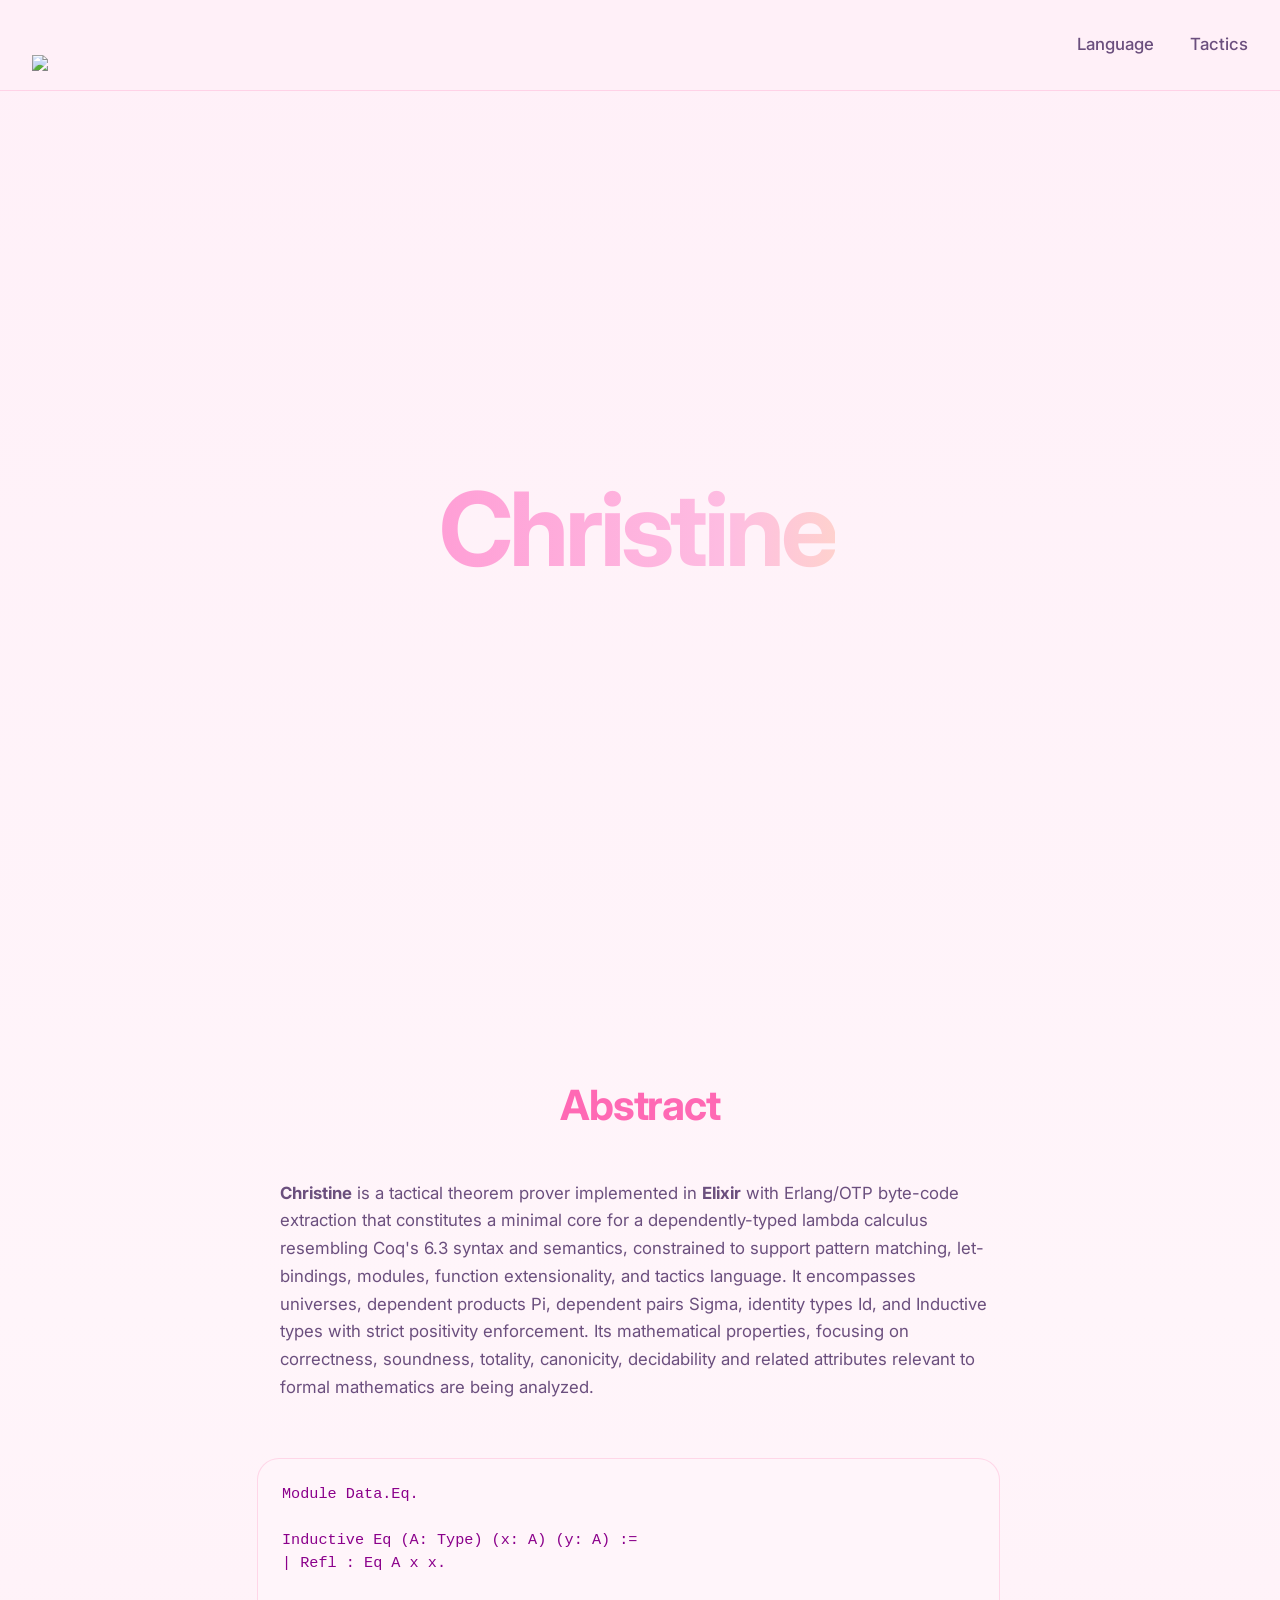
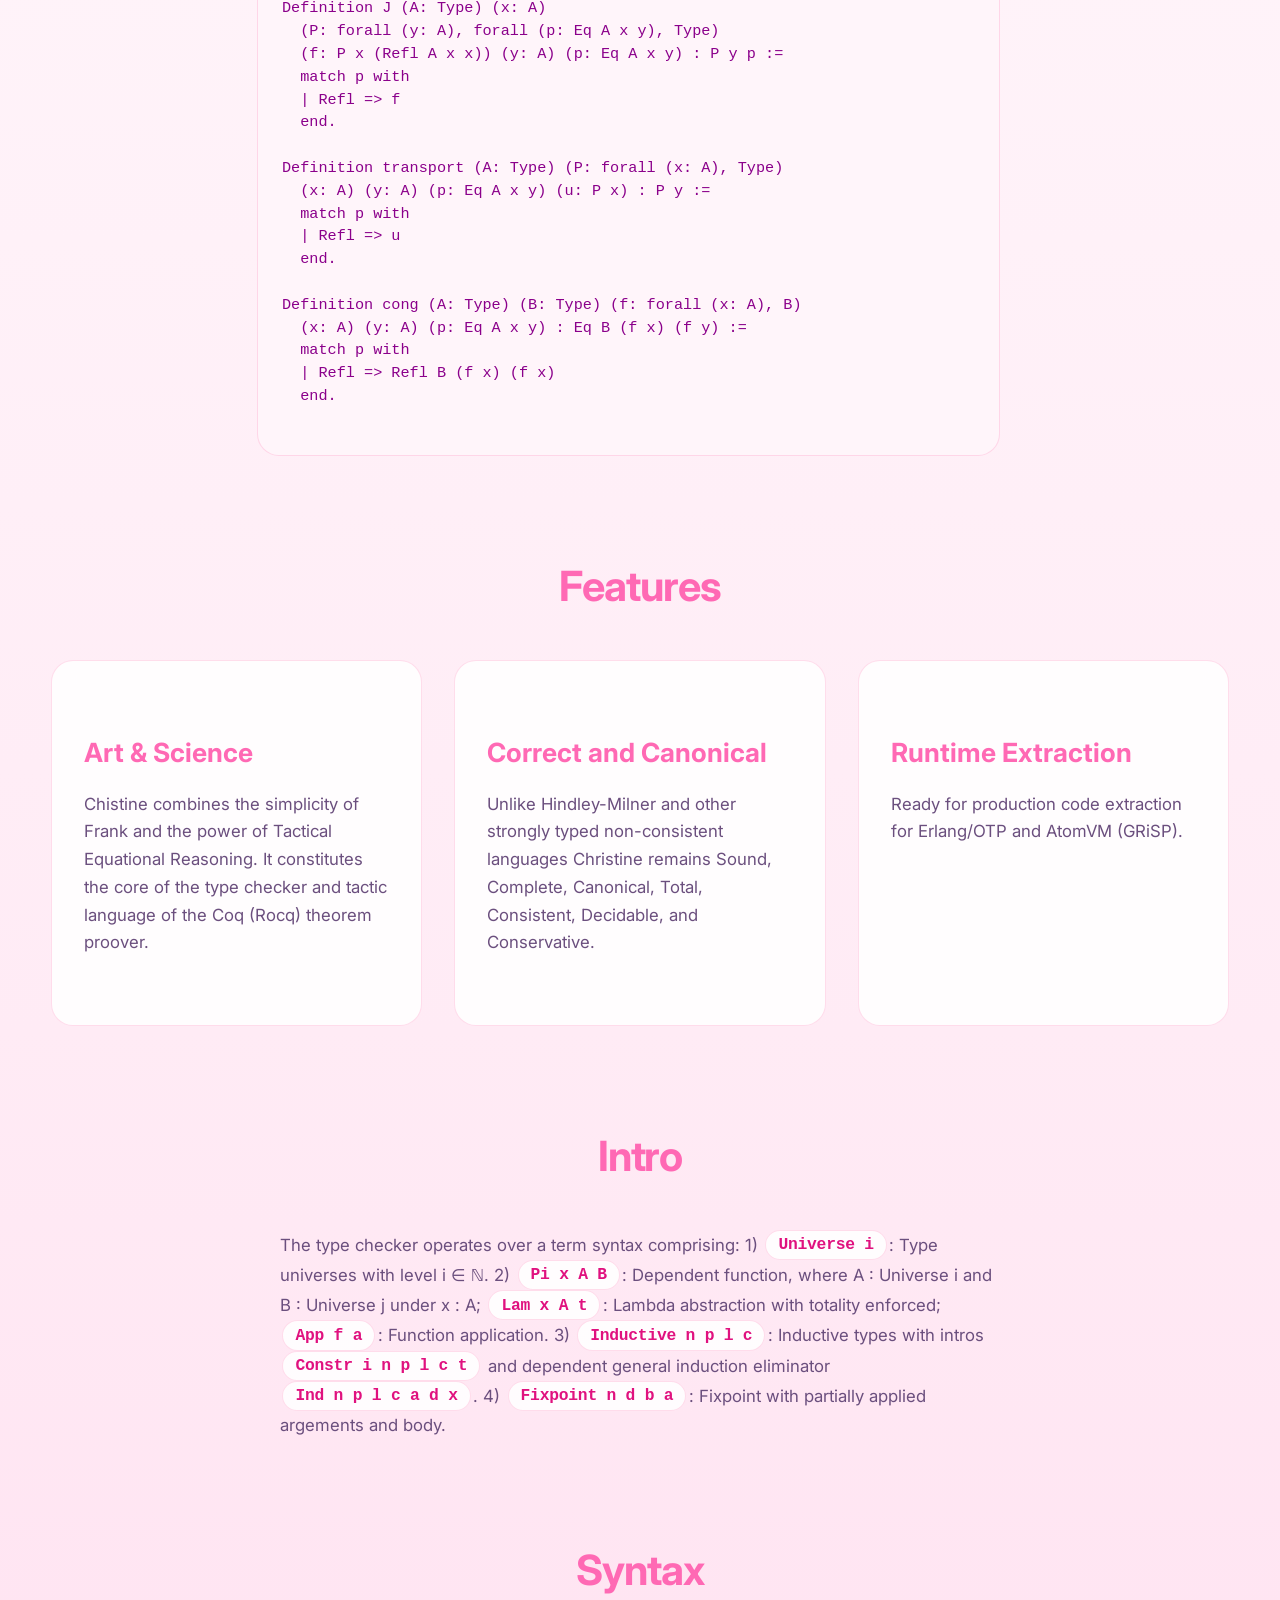
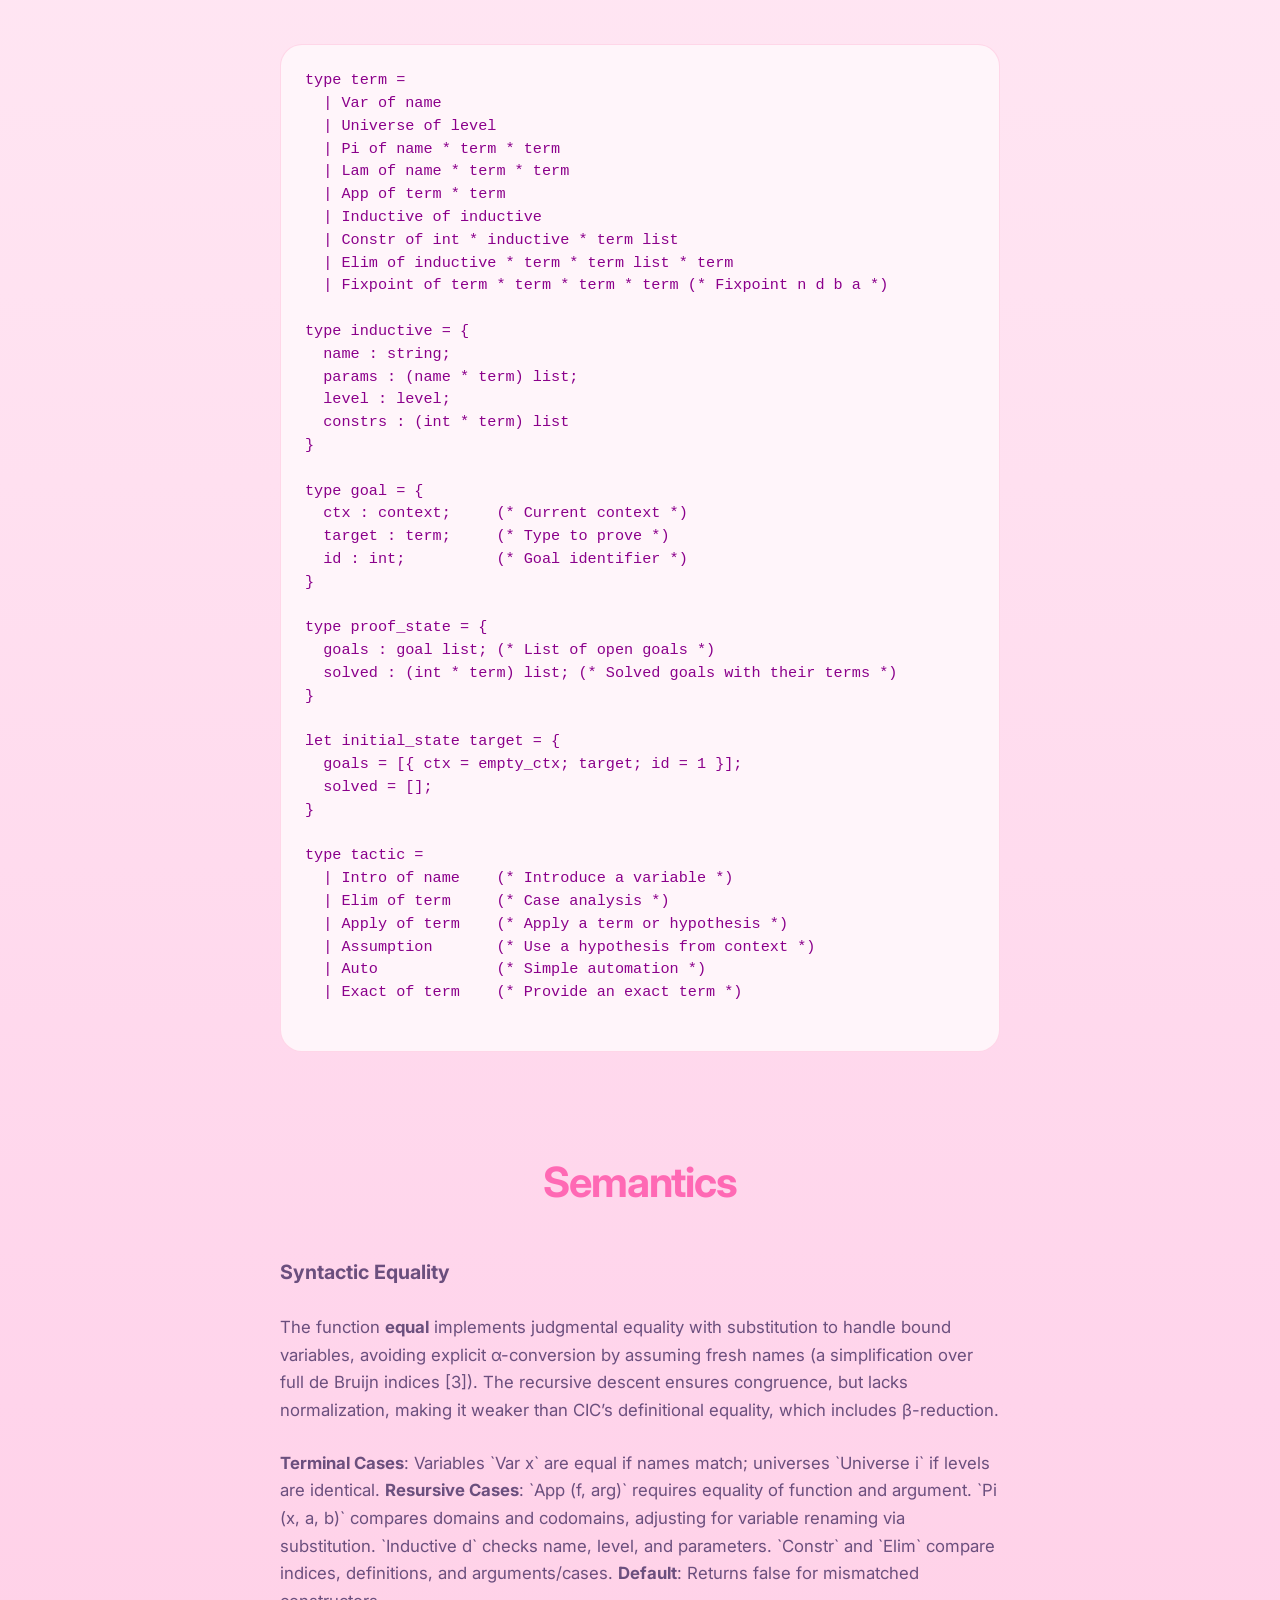
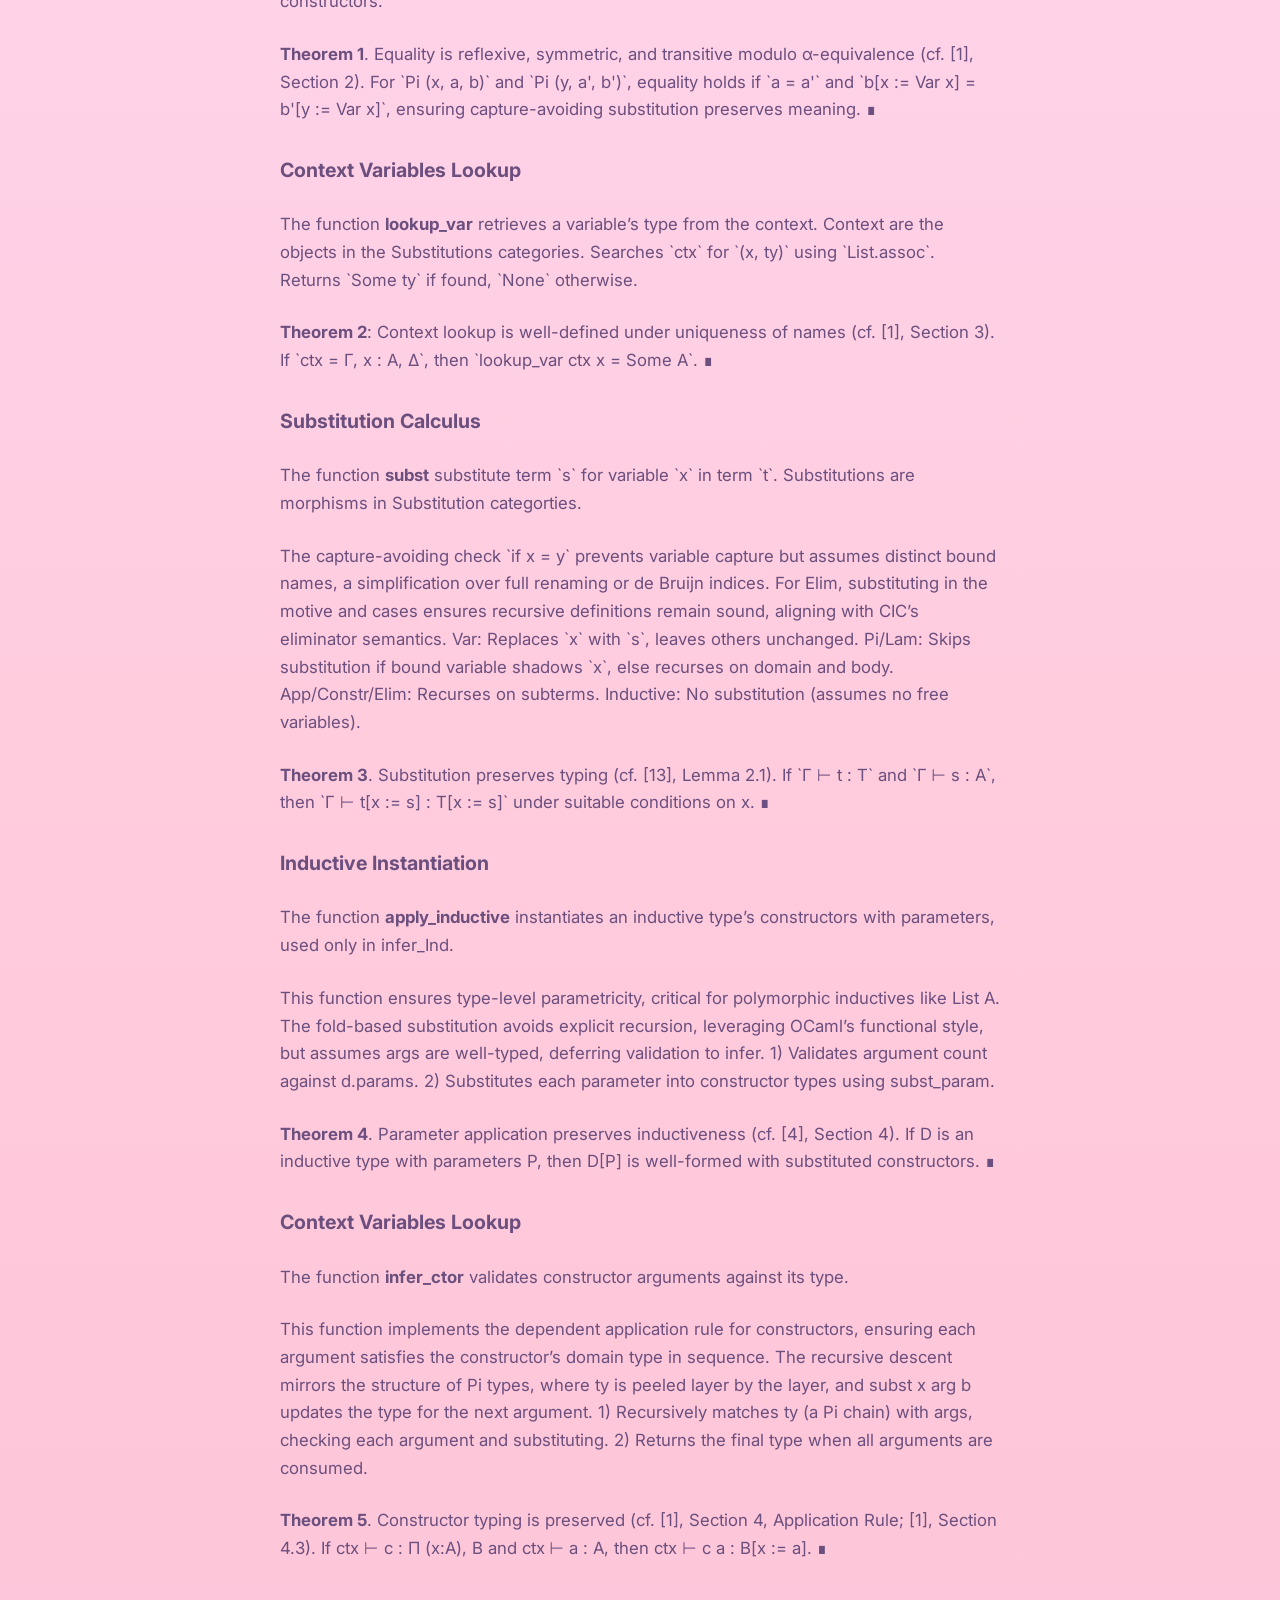
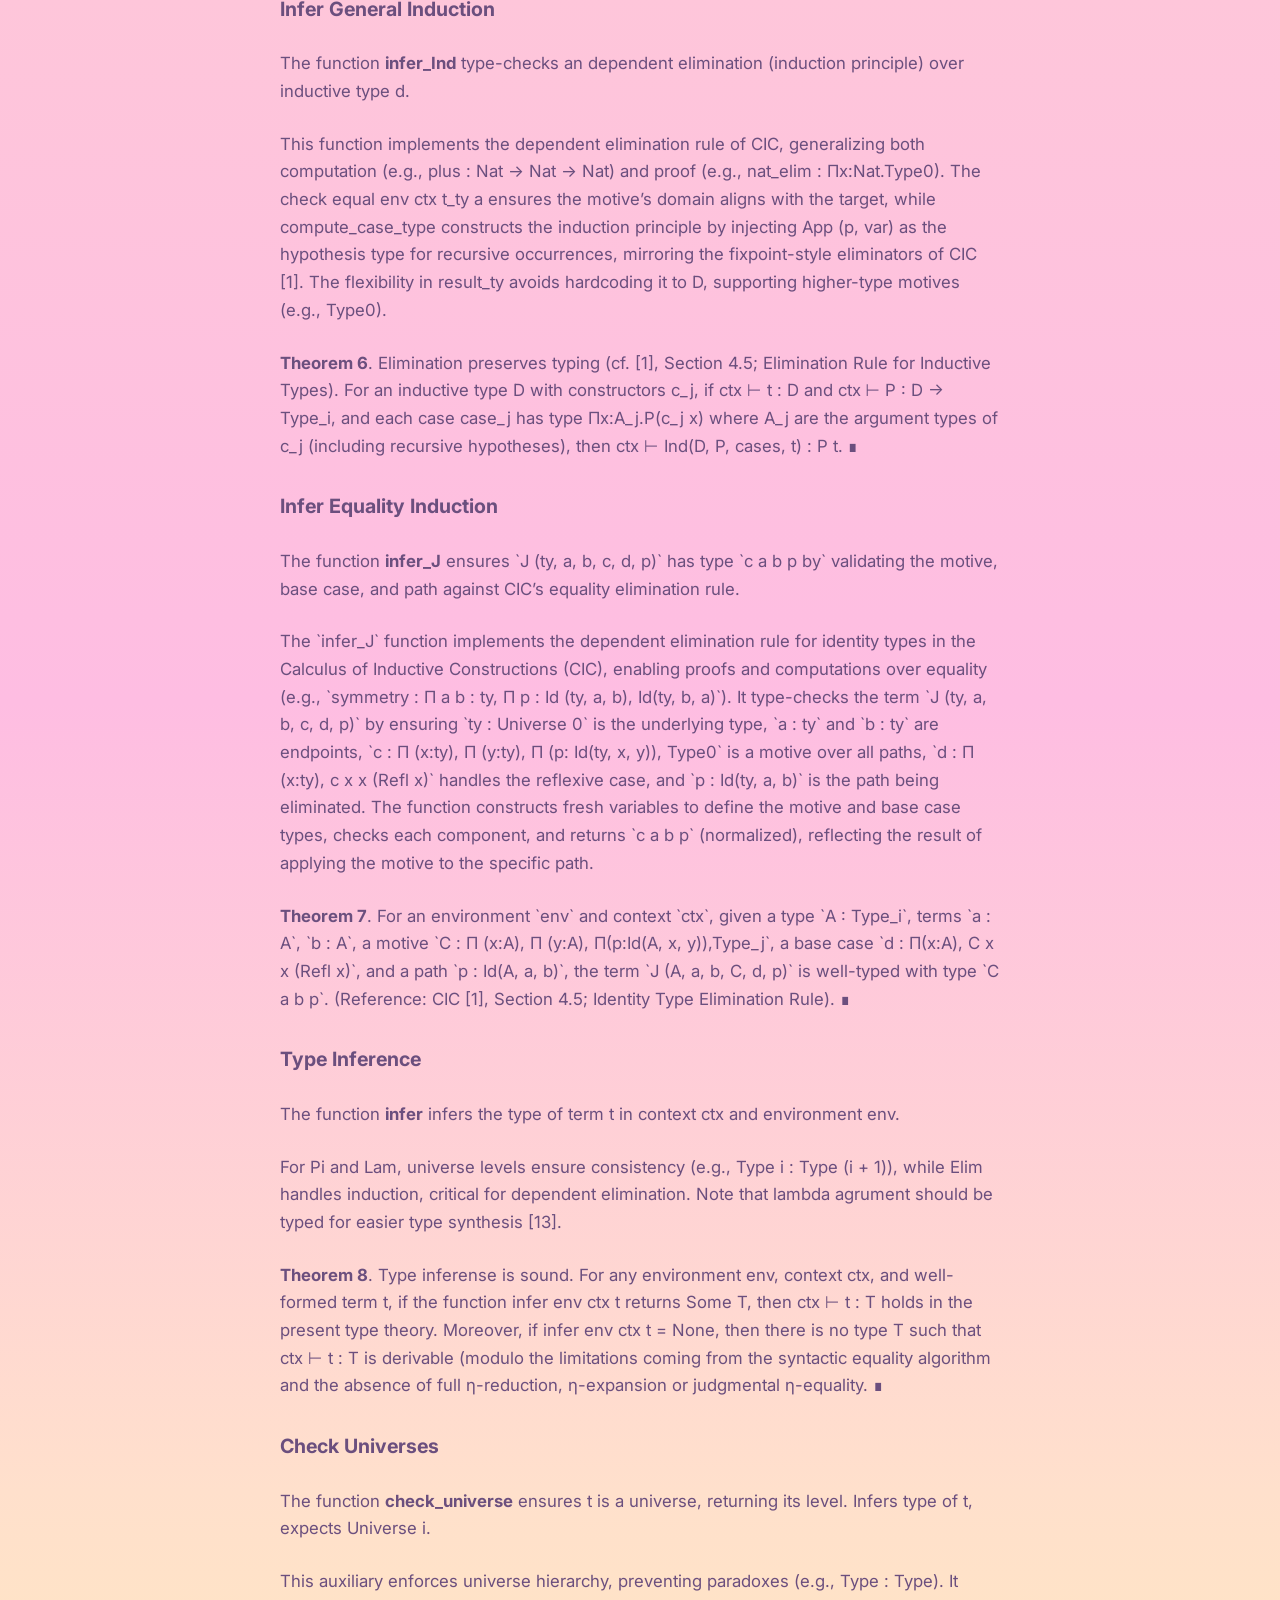
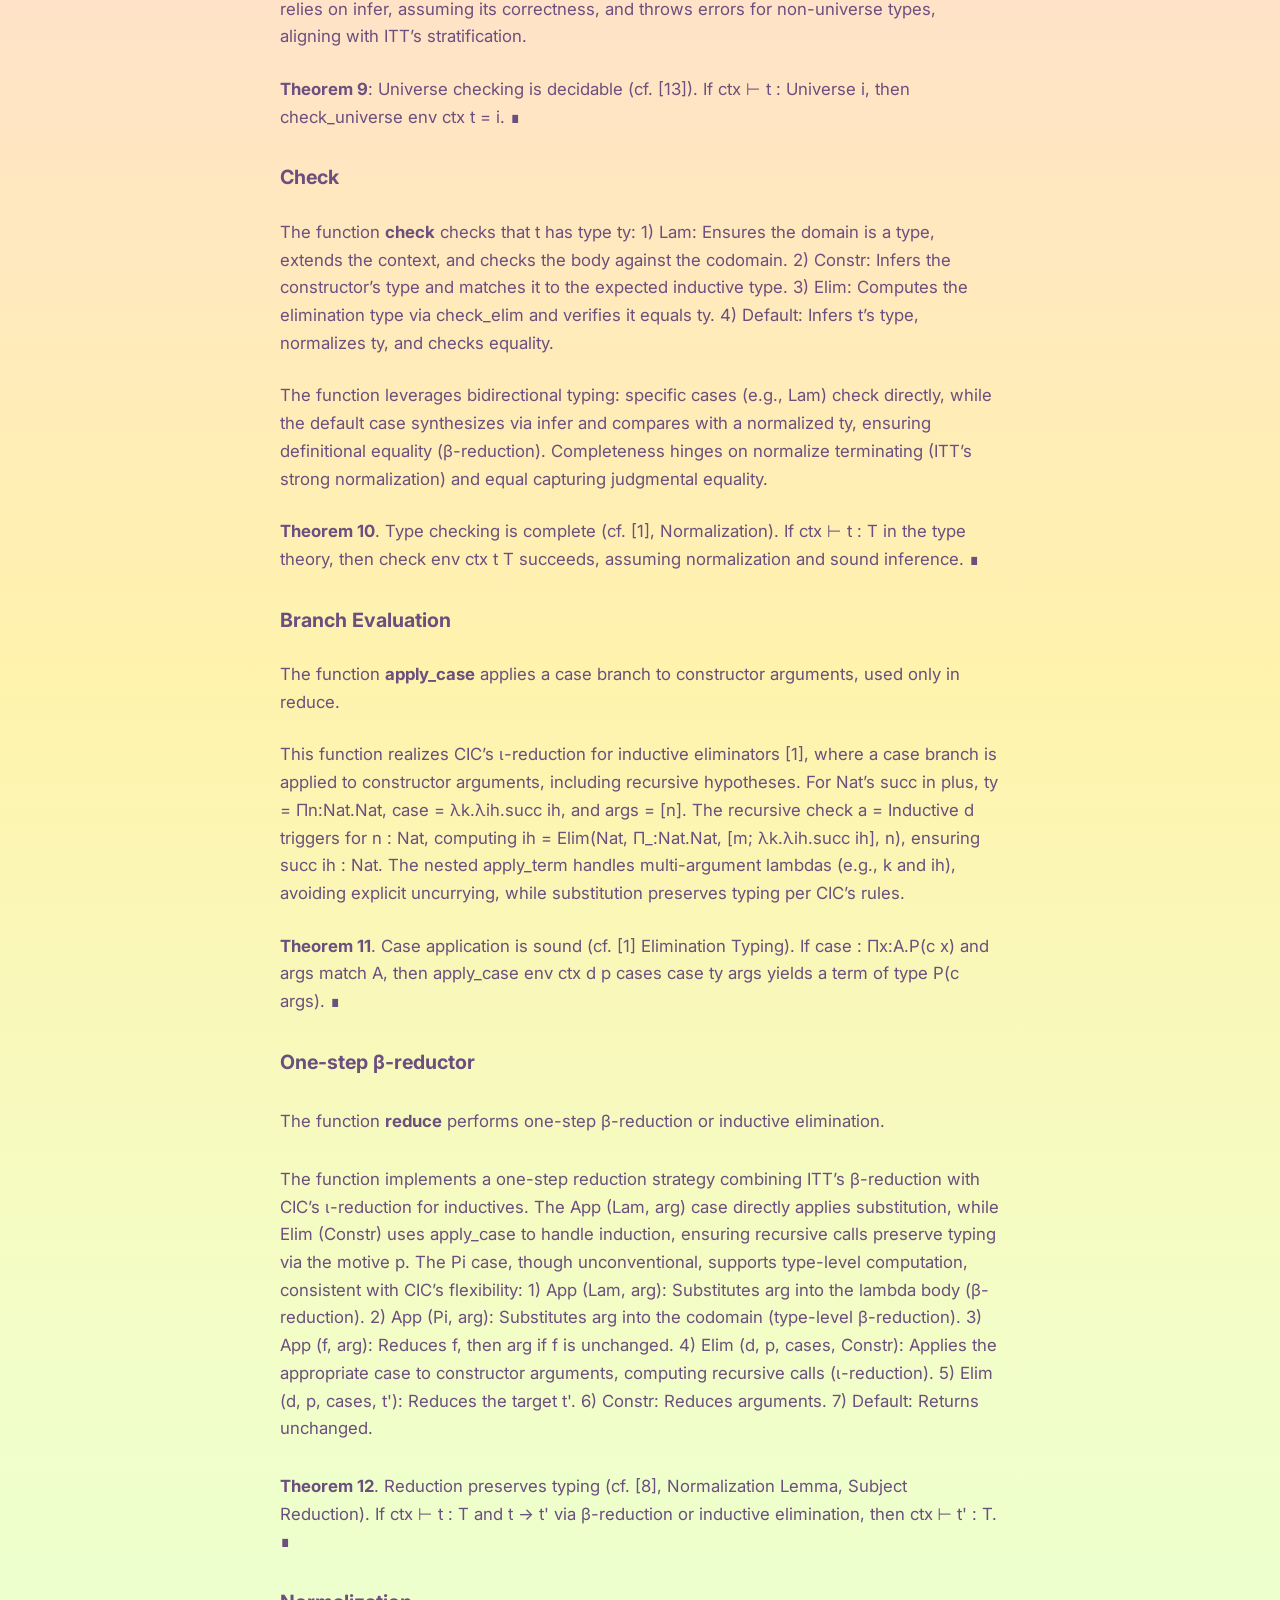
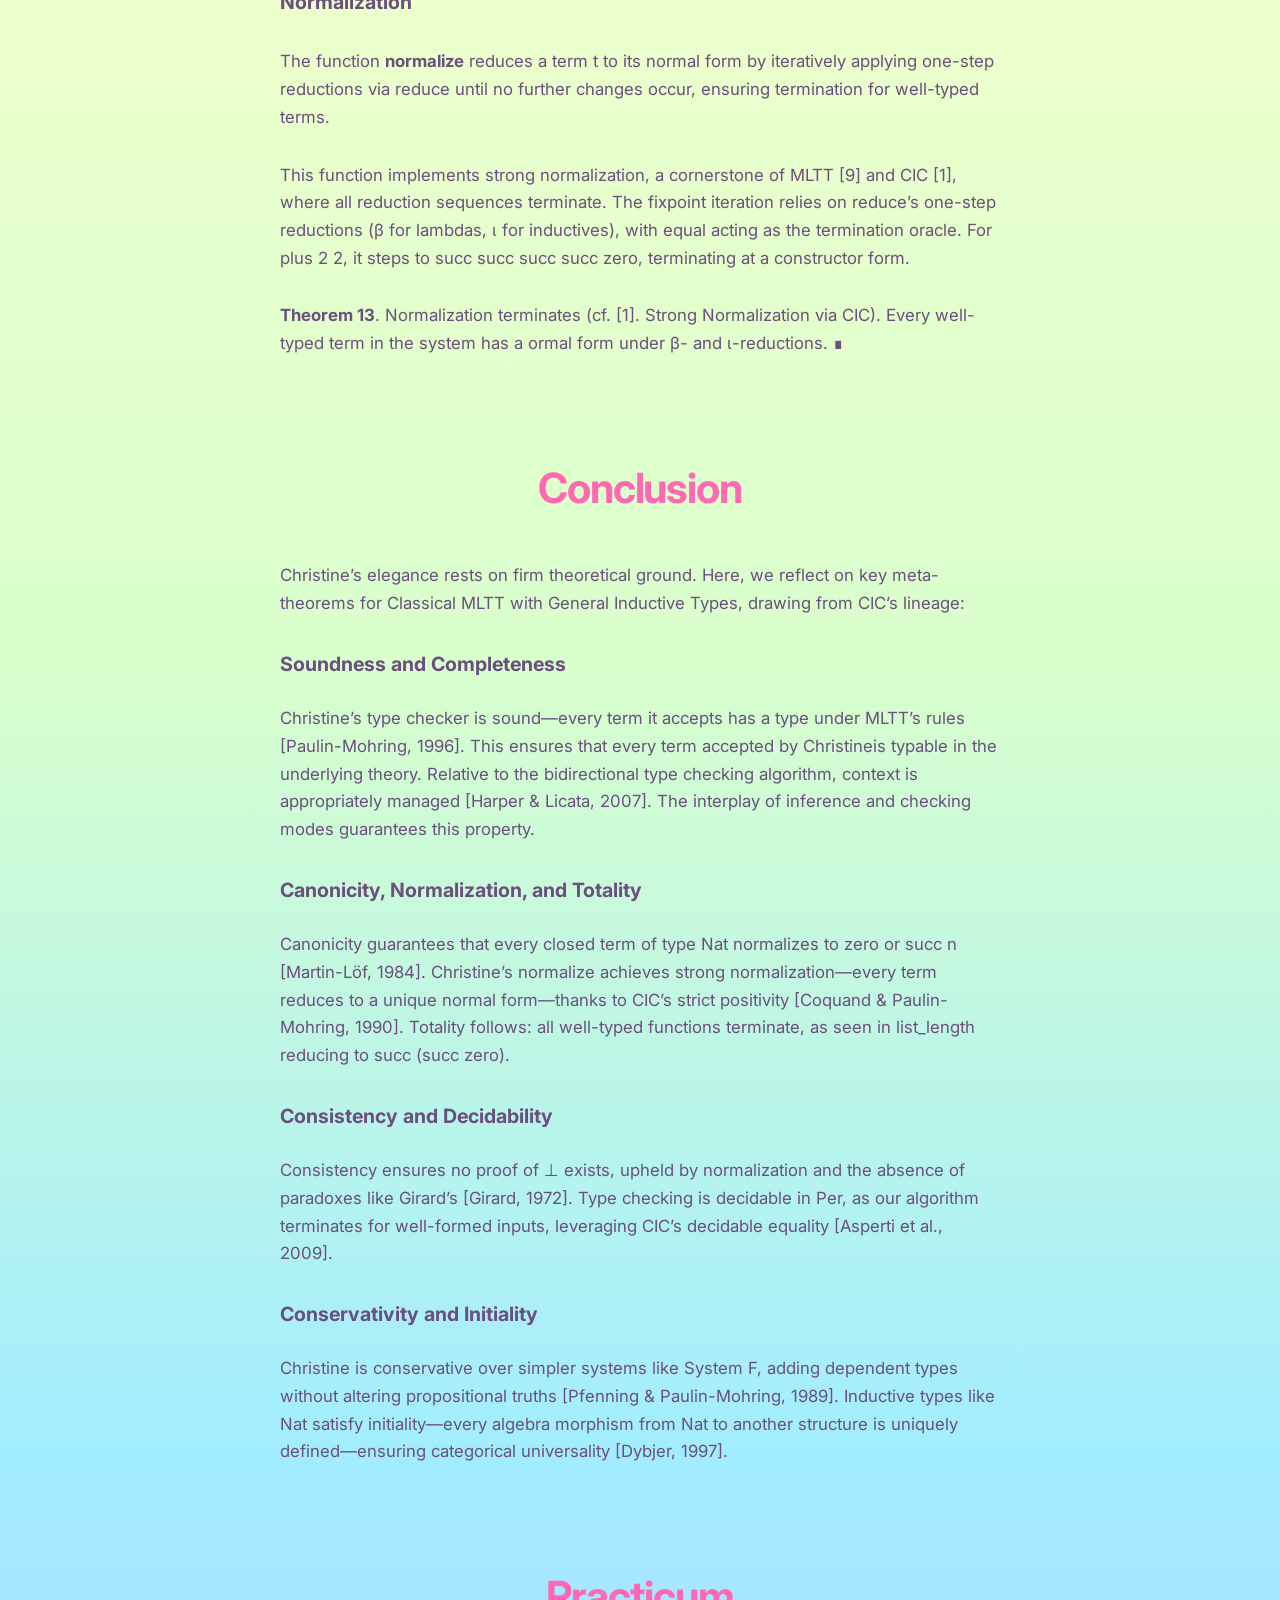
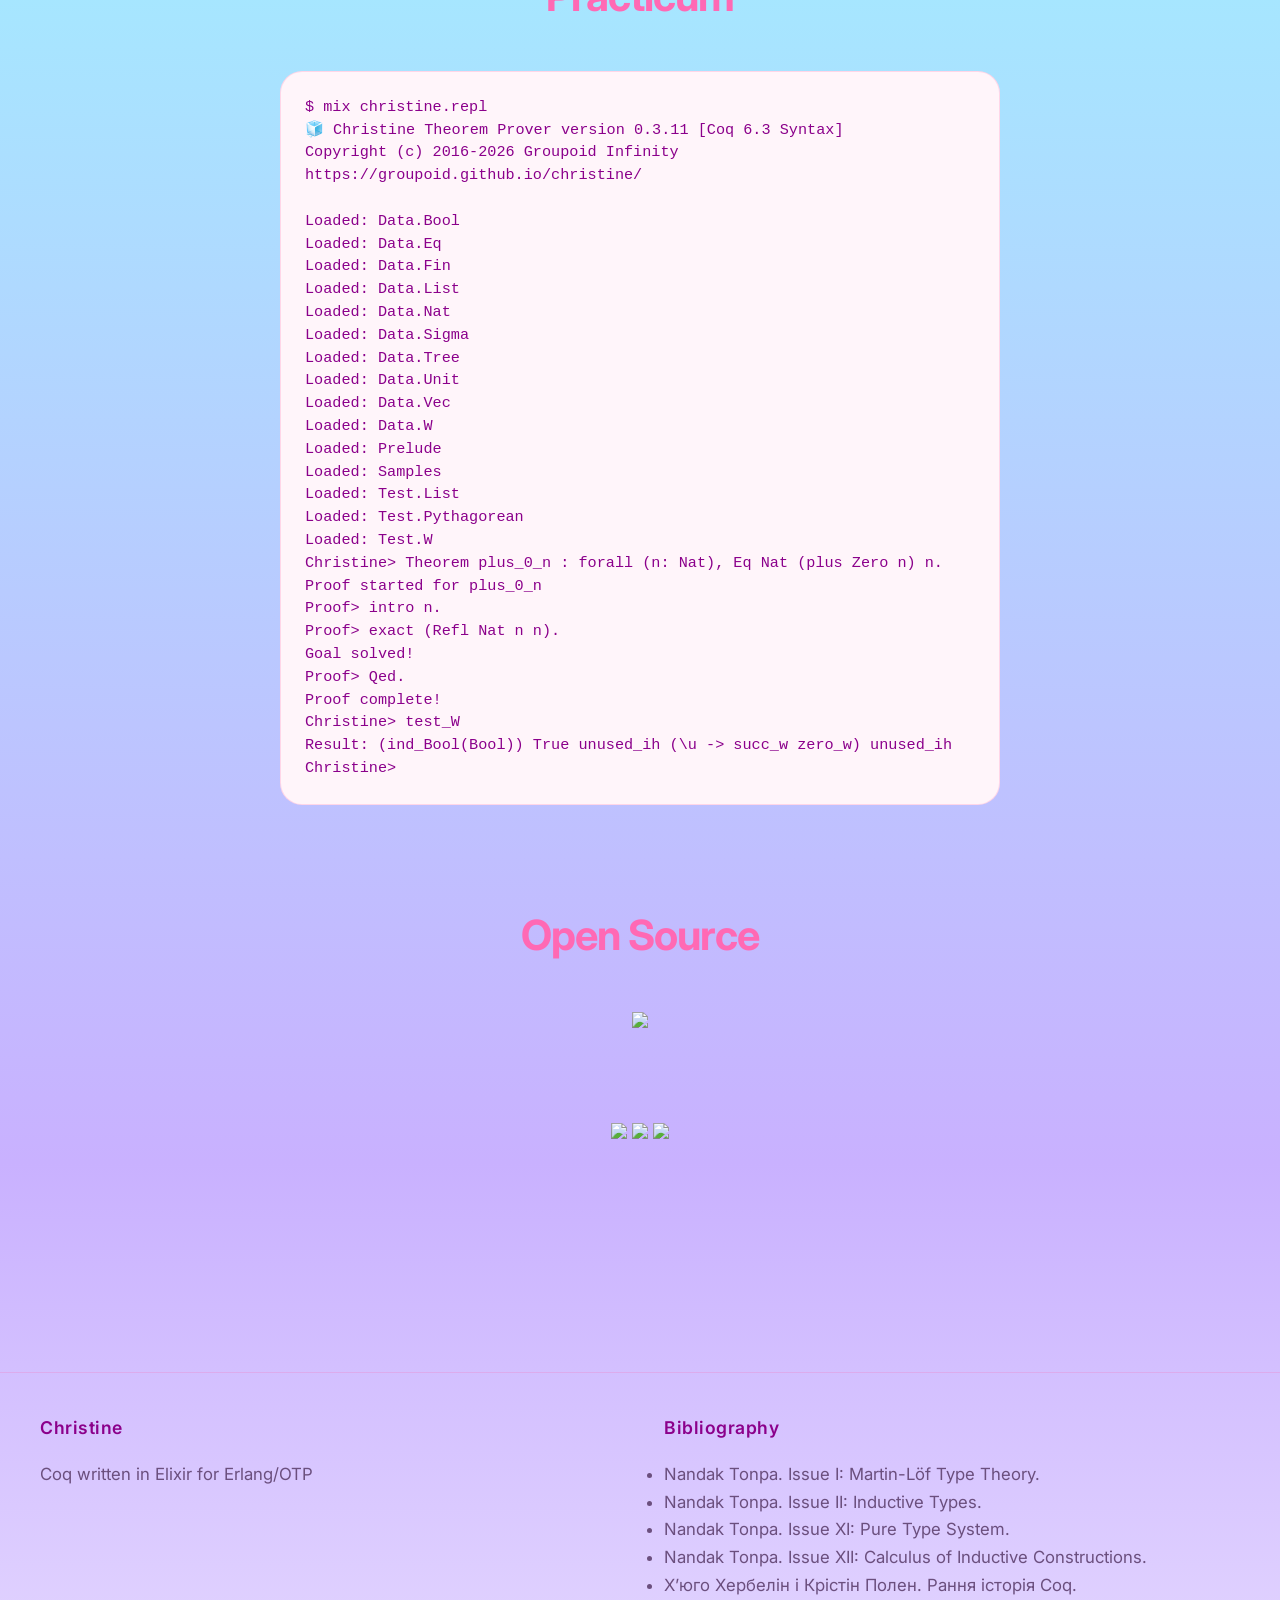
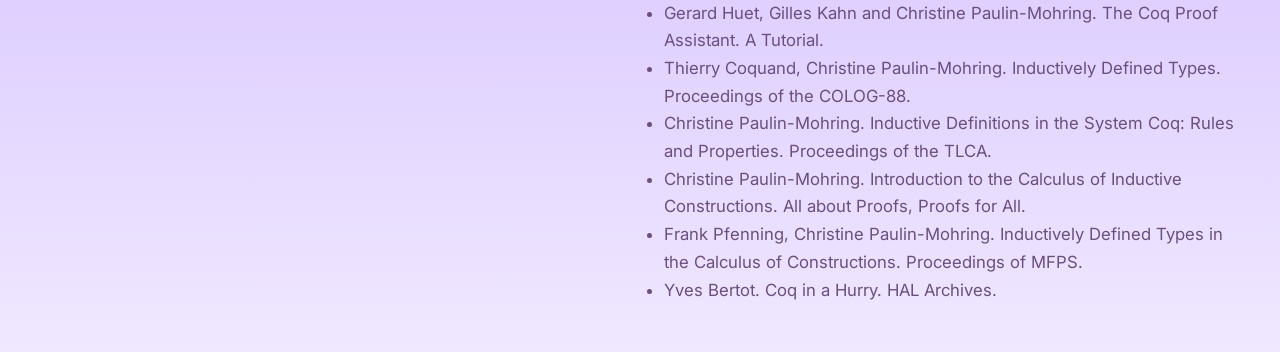
==== index.html @ 09989a51 "b box" ====
<!DOCTYPE html>
<html lang="en">
<head>
    <meta charset="UTF-8">
    <meta name="viewport" content="width=device-width, initial-scale=1.0">
    <title>Christine Language</title>
    <link rel="stylesheet" href="index.css?v=6">
</head>
<body>
    <nav class="sticky">
        <div class="nav-container">
            <a href="https://groupoid.space" class="logo"><img width=50 style="padding-top:-30px;margin-bottom:-15px;" src="https://avatars.githubusercontent.com/u/17128096?s=200&v=4"></a>
            <ul class="nav-links">
                <li><a href="index.html" class="active">Language</a></li>
                <li><a href="tactics.html">Tactics</a></li>
            </ul>
        </div>
    </nav>

    <header>
        <div class="hero-content">
            <h1>Christine</h1>

    </header>

    <main>
        <section>
            <h2>Abstract</h2>
            <div style="max-width:720px;margin:0 auto;">
               <b>Christine</b> is a tactical theorem prover implemented in <b>Elixir</b> with Erlang/OTP byte-code extraction
               that constitutes a minimal core for a dependently-typed lambda calculus resembling Coq's 6.3 syntax and semantics,
               constrained to support pattern matching, let-bindings, modules, function extensionality, and tactics language.
               It encompasses universes, dependent products Pi, dependent pairs Sigma, identity types Id,
               and Inductive types with strict positivity enforcement. Its mathematical properties, focusing on correctness,
               soundness, totality, canonicity, decidability and related attributes relevant to formal mathematics are being analyzed.</p>
            <div style="float:inline;align:center;margin-left:-23px;" class="code-snippet">Module Data.Eq.

Inductive Eq (A: Type) (x: A) (y: A) :=
| Refl : Eq A x x.

Definition J (A: Type) (x: A)
  (P: forall (y: A), forall (p: Eq A x y), Type)
  (f: P x (Refl A x x)) (y: A) (p: Eq A x y) : P y p :=
  match p with
  | Refl => f
  end.

Definition transport (A: Type) (P: forall (x: A), Type)
  (x: A) (y: A) (p: Eq A x y) (u: P x) : P y :=
  match p with
  | Refl => u
  end.

Definition cong (A: Type) (B: Type) (f: forall (x: A), B)
  (x: A) (y: A) (p: Eq A x y) : Eq B (f x) (f y) :=
  match p with
  | Refl => Refl B (f x) (f x)
  end.
        </div>
        </div>
        </section>
        <section>
            <h2>Features</h2>
            <div class="product-grid">
                <div class="product-card">
                    <h3>Art &amp; Science</h3>
                    <p>Chistine combines the simplicity of Frank and the power of Tactical Equational Reasoning.
                       It constitutes the core of the type checker and tactic language of the Coq (Rocq) theorem proover.</p>
                </div>
                <div class="product-card">
                    <h3>Correct and Canonical</h3>
                    <p>Unlike Hindley-Milner and other strongly typed non-consistent languages Christine
                       remains Sound, Complete, Canonical, Total, Consistent, Decidable, and Conservative.</p>
                </div>
                <div class="product-card">
                    <h3>Runtime Extraction</h3>
                    <p>Ready for production code extraction for Erlang/OTP and AtomVM (GRiSP).</p>
                </div>
            </div>
        </section>

        <section>
            <h2>Intro</h2>

            <div style="max-width:720px;margin:0 auto;">
The type checker operates over a term syntax comprising:
1) <b class=box>Universe i</b>: Type universes with level i ∈ ℕ.
2) <b class=box>Pi x A B</b>: Dependent function, where A : Universe i and B : Universe j under x : A;
   <b class=box>Lam x A t</b>: Lambda abstraction with totality enforced; <b class=box>App f a</b>: Function application.
3) <b class=box>Inductive n p l c</b>: Inductive types with intros <b class=box>Constr i n p l c t</b> and
   dependent general induction eliminator <b class=box>Ind n p l c a d x</b>.
4) <b class=box>Fixpoint n d b a</b>: Fixpoint with partially applied argements and body.
            </div>

        </section>

        <section>
            <h2>Syntax</h2>

            <div style="max-width:720px;margin:0 auto;">
                <pre class="code-snippet">
type term =
  | Var of name
  | Universe of level
  | Pi of name * term * term
  | Lam of name * term * term
  | App of term * term
  | Inductive of inductive
  | Constr of int * inductive * term list
  | Elim of inductive * term * term list * term
  | Fixpoint of term * term * term * term (* Fixpoint n d b a *)

type inductive = {
  name : string;
  params : (name * term) list;
  level : level;
  constrs : (int * term) list
}

type goal = {
  ctx : context;     (* Current context *)
  target : term;     (* Type to prove *)
  id : int;          (* Goal identifier *)
}

type proof_state = {
  goals : goal list; (* List of open goals *)
  solved : (int * term) list; (* Solved goals with their terms *)
}

let initial_state target = {
  goals = [{ ctx = empty_ctx; target; id = 1 }];
  solved = [];
}

type tactic =
  | Intro of name    (* Introduce a variable *)
  | Elim of term     (* Case analysis *)
  | Apply of term    (* Apply a term or hypothesis *)
  | Assumption       (* Use a hypothesis from context *)
  | Auto             (* Simple automation *)
  | Exact of term    (* Provide an exact term *)

</pre>
            </div>

        </section>


        <section>
            <h2>Semantics</h2>

            <div style="max-width:720px;margin:0 auto;">

            <h3>Syntactic Equality</h3>

            <p>The function <b>equal</b> implements judgmental equality with substitution to handle bound variables,
            avoiding explicit α-conversion by assuming fresh names (a simplification
            over full de Bruijn indices [3]). The recursive descent ensures congruence,
            but lacks normalization, making it weaker than CIC’s definitional equality,
            which includes β-reduction.</p>

            <p><b>Terminal Cases</b>: Variables `Var x` are equal if names match; universes `Universe i` if levels are identical.
            <b>Resursive Cases</b>: `App (f, arg)` requires equality of function and argument.
            `Pi (x, a, b)` compares domains and codomains, adjusting for variable renaming via substitution.
            `Inductive d` checks name, level, and parameters.
            `Constr` and `Elim` compare indices, definitions, and arguments/cases.
            <b>Default</b>: Returns false for mismatched constructors.</p>

            <p><b>Theorem 1</b>. Equality is reflexive, symmetric, and transitive modulo
            α-equivalence (cf. [1], Section 2). For `Pi (x, a, b)` and `Pi (y, a', b')`,
            equality holds if `a = a'` and `b[x := Var x] = b'[y := Var x]`,
            ensuring capture-avoiding substitution preserves meaning. ∎</p>
            </div>

            <div style="max-width:720px;margin:0 auto;margin-top:30px;">
            <h3>Context Variables Lookup</h3>

            <p>The function <b>lookup_var</b> retrieves a variable’s type from the context.
            Context are the objects in the Substitutions categories.
            Searches `ctx` for `(x, ty)` using `List.assoc`. Returns `Some ty` if found, `None` otherwise.</p>

            <p><b>Theorem 2</b>: Context lookup is well-defined under uniqueness
            of names (cf. [1], Section 3). If `ctx = Γ, x : A, Δ`,
            then `lookup_var ctx x = Some A`. ∎</p>

            </div>

            <div style="max-width:720px;margin:0 auto;margin-top:30px;">
            <h3>Substitution Calculus</h3>

            <p>The function <b>subst</b> substitute term `s` for variable `x` in term `t`.
            Substitutions are morphisms in Substitution categorties.</p>

            <p>The capture-avoiding check `if x = y` prevents variable capture
            but assumes distinct bound names, a simplification over full
            renaming or de Bruijn indices. For Elim, substituting in the
            motive and cases ensures recursive definitions remain sound,
            aligning with CIC’s eliminator semantics.
            Var: Replaces `x` with `s`, leaves others unchanged.
            Pi/Lam: Skips substitution if bound variable shadows `x`, else recurses on domain and body.
            App/Constr/Elim: Recurses on subterms.
            Inductive: No substitution (assumes no free variables).</p>

            <p><b>Theorem 3</b>. Substitution preserves typing (cf. [13], Lemma 2.1).
            If `Γ ⊢ t : T` and `Γ ⊢ s : A`, then `Γ ⊢ t[x := s] : T[x := s]`
            under suitable conditions on x. ∎</p>
            </div>

            <div style="max-width:720px;margin:0 auto;margin-top:30px;">
            <h3>Inductive Instantiation</h3>
            <p>The function <b>apply_inductive</b> instantiates an inductive type’s constructors with parameters, used only in infer_Ind.</p>
            <p>This function ensures type-level parametricity, critical for polymorphic inductives like List A. The fold-based substitution
               avoids explicit recursion, leveraging OCaml’s functional style, but assumes args are well-typed, deferring validation to infer.
               1) Validates argument count against d.params.
            2) Substitutes each parameter into constructor types using subst_param.</p>
            <p><b>Theorem 4</b>. Parameter application preserves inductiveness (cf. [4], Section 4).
               If D is an inductive type with parameters P, then D[P] is well-formed with substituted constructors. ∎</p>
            </div>

            <div style="max-width:720px;margin:0 auto;margin-top:30px;">
            <h3>Context Variables Lookup</h3>
            <p>The function <b>infer_ctor</b> validates constructor arguments against its type.</p>
            <p>This function implements the dependent application rule for constructors,
               ensuring each argument satisfies the constructor’s domain type in sequence.
               The recursive descent mirrors the structure of Pi types, where ty is peeled
               layer by the layer, and subst x arg b updates the type for the next argument.
               1) Recursively matches ty (a Pi chain) with args, checking each argument and substituting.
               2) Returns the final type when all arguments are consumed.</p>
            <p><b>Theorem 5</b>. Constructor typing is preserved (cf. [1], Section 4, Application Rule; [1], Section 4.3).
               If ctx ⊢ c : Π (x:A), B and ctx ⊢ a : A, then ctx ⊢ c a : B[x := a]. ∎</p>
            </div>

            <div style="max-width:720px;margin:0 auto;margin-top:30px;">
            <h3>Infer General Induction</h3>
            <p>The function <b>infer_Ind</b> type-checks an dependent elimination (induction principle) over inductive type d.</p>
            <p>This function implements the dependent elimination rule of CIC, generalizing both computation (e.g., plus : Nat → Nat → Nat)
               and proof (e.g., nat_elim : Πx:Nat.Type0). The check equal env ctx t_ty a ensures the motive’s domain aligns with the target,
               while compute_case_type constructs the induction principle by injecting App (p, var) as the hypothesis type for recursive
               occurrences, mirroring the fixpoint-style eliminators of CIC [1]. The flexibility in result_ty avoids hardcoding it to D,
               supporting higher-type motives (e.g., Type0).</p>
            <p><b>Theorem 6</b>. Elimination preserves typing (cf. [1], Section 4.5; Elimination Rule for Inductive Types).
               For an inductive type D with constructors c_j, if ctx ⊢ t : D and ctx ⊢ P : D → Type_i, and each
               case case_j has type Πx:A_j.P(c_j x) where A_j are the argument types of c_j (including recursive hypotheses),
               then ctx ⊢ Ind(D, P, cases, t) : P t. ∎</p>
            </div>

            <div style="max-width:720px;margin:0 auto;margin-top:30px;">
            <h3>Infer Equality Induction</h3>
            <p>The function <b>infer_J</b> ensures `J (ty, a, b, c, d, p)` has type `c a b p by` validating the motive,
            base case, and path against CIC’s equality elimination rule.</p>

            <p>The `infer_J` function implements the dependent elimination rule for identity
            types in the Calculus of Inductive Constructions (CIC), enabling proofs and
            computations over equality (e.g., `symmetry : Π a b : ty, Π p : Id (ty, a, b), Id(ty, b, a)`).
            It type-checks the term `J (ty, a, b, c, d, p)` by ensuring 
            `ty : Universe 0` is the underlying type, `a : ty` and `b : ty` are endpoints,
            `c : Π (x:ty), Π (y:ty), Π (p: Id(ty, x, y)), Type0` is a motive over all paths,
            `d : Π (x:ty), c x x (Refl x)` handles the reflexive case,
            and `p : Id(ty, a, b)` is the path being eliminated.
            The function constructs fresh variables to define the motive
            and base case types, checks each component, and returns `c a b p` (normalized),
            reflecting the result of applying the motive to the specific path. </p>

            <p><b>Theorem 7</b>. For an environment `env` and context `ctx`, given a type `A : Type_i`,
            terms `a : A`, `b : A`, a motive `C : Π (x:A), Π (y:A), Π(p:Id(A, x, y)),Type_j`,
            a base case `d : Π(x:A), C x x (Refl x)`, and a path `p : Id(A, a, b)`, the
            term `J (A, a, b, C, d, p)` is well-typed with type `C a b p`. (Reference:
            CIC [1], Section 4.5; Identity Type Elimination Rule). ∎</p>
            </div>

            <div style="max-width:720px;margin:0 auto;margin-top:30px;">
            <h3>Type Inference </h3>
            <p>The function <b>infer</b> infers the type of term t in context ctx and environment env.</p>
            <p>For Pi and Lam, universe levels ensure consistency (e.g., Type i : Type (i + 1)), while Elim
               handles induction, critical for dependent elimination. Note that lambda agrument should be
               typed for easier type synthesis [13].</p>
            <p><b>Theorem 8</b>. Type inferense is sound. For any environment env, context ctx, and well-formed term t,
               if the function infer env ctx t returns Some T, then ctx ⊢ t : T holds in the present type
               theory. Moreover, if infer env ctx t = None, then there is no type T such that ctx ⊢ t : T is
               derivable (modulo the limitations coming from the syntactic equality algorithm and the absence
               of full η-reduction, η-expansion or judgmental η-equality. ∎</p>
            </div>

            <div style="max-width:720px;margin:0 auto;margin-top:30px;">
            <h3>Check Universes</h3>
            <p>The function <b>check_universe</b> ensures t is a universe, returning its level. Infers type of t, expects Universe i.</p>
            <p>This auxiliary enforces universe hierarchy, preventing paradoxes (e.g., Type : Type). It relies on infer, assuming its correctness,
               and throws errors for non-universe types, aligning with ITT’s stratification.</p>
            <p><b>Theorem 9</b>: Universe checking is decidable (cf. [13]). If ctx ⊢ t : Universe i, then check_universe env ctx t = i. ∎</p>
            </div>

            <div style="max-width:720px;margin:0 auto;margin-top:30px;">
            <h3>Check</h3>
            <p>The function <b>check</b> checks that t has type ty:
            1) Lam: Ensures the domain is a type, extends the context, and checks the body against the codomain.
            2) Constr: Infers the constructor’s type and matches it to the expected inductive type.
            3) Elim: Computes the elimination type via check_elim and verifies it equals ty.
            4) Default: Infers t’s type, normalizes ty, and checks equality.</p>
            <p>The function leverages bidirectional typing: specific cases (e.g., Lam) check directly,
               while the default case synthesizes via infer and compares with a normalized ty, ensuring
               definitional equality (β-reduction). Completeness hinges on normalize terminating (ITT’s
               strong normalization) and equal capturing judgmental equality.</p>
            <p><b>Theorem 10</b>. Type checking is complete (cf. [1], Normalization). If ctx ⊢ t : T in the type theory,
               then check env ctx t T succeeds, assuming normalization and sound inference. ∎</p>
            </div>

            <div style="max-width:720px;margin:0 auto;margin-top:30px;">
            <h3>Branch Evaluation</h3>
            <p>The function <b>apply_case</b> applies a case branch to constructor arguments, used only in reduce.</p>
            <p>This function realizes CIC’s ι-reduction for inductive eliminators [1], where a case branch is applied
               to constructor arguments, including recursive hypotheses. For Nat’s succ in plus, ty = Πn:Nat.Nat,
               case = λk.λih.succ ih, and args = [n]. The recursive check a = Inductive d triggers for n : Nat,
               computing ih = Elim(Nat, Π_:Nat.Nat, [m; λk.λih.succ ih], n), ensuring succ ih : Nat. The nested
               apply_term handles multi-argument lambdas (e.g., k and ih), avoiding explicit uncurrying, while
               substitution preserves typing per CIC’s rules.</p>
            <p><b>Theorem 11</b>. Case application is sound (cf. [1] Elimination Typing). If case : Πx:A.P(c x) and args match A,
               then apply_case env ctx d p cases case ty args yields a term of type P(c args). ∎</p>
            </div>

            <h3>One-step β-reductor</h3>
            <p>The function <b>reduce</b> performs one-step β-reduction or inductive elimination.</p>
            <p>The function implements a one-step reduction strategy combining ITT’s β-reduction with
               CIC’s ι-reduction for inductives. The App (Lam, arg) case directly applies substitution,
               while Elim (Constr) uses apply_case to handle induction, ensuring recursive calls preserve
               typing via the motive p. The Pi case, though unconventional, supports type-level computation,
               consistent with CIC’s flexibility:
               1) App (Lam, arg): Substitutes arg into the lambda body (β-reduction).
               2) App (Pi, arg): Substitutes arg into the codomain (type-level β-reduction).
               3) App (f, arg): Reduces f, then arg if f is unchanged.
               4) Elim (d, p, cases, Constr): Applies the appropriate case to constructor arguments, computing recursive calls (ι-reduction).
               5) Elim (d, p, cases, t'): Reduces the target t'.
               6) Constr: Reduces arguments.
               7) Default: Returns unchanged.</p>
            <p><b>Theorem 12</b>. Reduction preserves typing (cf. [8], Normalization Lemma, Subject Reduction).
               If ctx ⊢ t : T and t → t' via β-reduction or inductive elimination, then ctx ⊢ t' : T. ∎</p>

            <h3>Normalization</h3>
            <p>The function <b>normalize</b> reduces a term t to its normal form by iteratively applying one-step
               reductions via reduce until no further changes occur, ensuring termination for well-typed terms.</p>
            <p>This function implements strong normalization, a cornerstone of MLTT [9] and CIC [1], where all reduction
               sequences terminate. The fixpoint iteration relies on reduce’s one-step reductions (β for lambdas, ι for
               inductives), with equal acting as the termination oracle. For plus 2 2, it steps to succ succ succ succ zero,
               terminating at a constructor form.</p>
            <p><b>Theorem 13</b>. Normalization terminates (cf. [1]. Strong Normalization via CIC). Every well-typed term in the system
               has a ormal form under β- and ι-reductions. ∎</p>
            </div>

        </section>

        <section>
            <h2>Conclusion</h2>

            <div style="max-width:720px;margin:0 auto;">
            Christine’s elegance rests on firm theoretical ground. Here, we reflect on key meta-theorems for Classical MLTT with
            General Inductive Types, drawing from CIC’s lineage:

            <h3>Soundness and Completeness</h3>
            <p>Christine’s type checker is sound—every term it accepts has a type under MLTT’s rules [Paulin-Mohring, 1996].
               This ensures that every term accepted by Christineis typable in the underlying theory. Relative to the
               bidirectional type checking algorithm, context is appropriately managed [Harper & Licata, 2007].
               The interplay of inference and checking modes guarantees this property.</p>
            <h3>Canonicity, Normalization, and Totality</h3>
            <p>Canonicity guarantees that every closed term of type Nat normalizes to zero or succ n [Martin-Löf, 1984].
               Christine’s normalize achieves strong normalization—every term reduces to a unique normal form—thanks to CIC’s
               strict positivity [Coquand & Paulin-Mohring, 1990]. Totality follows: all well-typed functions terminate,
               as seen in list_length reducing to succ (succ zero).</p>
            <h3>Consistency and Decidability</h3>
            <p>Consistency ensures no proof of ⊥ exists, upheld by normalization and the absence of paradoxes
               like Girard’s [Girard, 1972]. Type checking is decidable in Per, as our algorithm terminates
               for well-formed inputs, leveraging CIC’s decidable equality [Asperti et al., 2009].</P>
            <h3>Conservativity and Initiality</h3>
            <p>Christine is conservative over simpler systems like System F, adding dependent types without altering propositional
               truths [Pfenning & Paulin-Mohring, 1989]. Inductive types like Nat satisfy initiality—every algebra morphism
               from Nat to another structure is uniquely defined—ensuring categorical universality [Dybjer, 1997].</p>
            </div>

        </section>

        <section>
            <h2>Practicum</h2>
            <div style="max-width:720px;margin:0 auto;">
                <pre class="code-snippet">$ mix christine.repl
🧊 Christine Theorem Prover version 0.3.11 [Coq 6.3 Syntax]
Copyright (c) 2016-2026 Groupoid Infinity
https://groupoid.github.io/christine/

Loaded: Data.Bool
Loaded: Data.Eq
Loaded: Data.Fin
Loaded: Data.List
Loaded: Data.Nat
Loaded: Data.Sigma
Loaded: Data.Tree
Loaded: Data.Unit
Loaded: Data.Vec
Loaded: Data.W
Loaded: Prelude
Loaded: Samples
Loaded: Test.List
Loaded: Test.Pythagorean
Loaded: Test.W
Christine> Theorem plus_0_n : forall (n: Nat), Eq Nat (plus Zero n) n.
Proof started for plus_0_n
Proof> intro n.
Proof> exact (Refl Nat n n).
Goal solved!
Proof> Qed.
Proof complete!
Christine> test_W
Result: (ind_Bool(Bool)) True unused_ih (\u -> succ_w zero_w) unused_ih
Christine>
</pre>

</div>

        </section>

    <section class="section-standards">
        <h2>Open Source</h2>
        <center>
          <a href="https://github.com/groupoid/christine">
          <img style="width:150px;" src="https://n2o.dev/img/github.svg"/></a>
          <br>
          <br>
          <br>
          <br>
          <img src="https://openmoji.org/data/color/svg/1F1EB-1F1F7.svg" height=60>
          <img src="https://openmoji.org/data/color/svg/1F1F8-1F1EA.svg" height=60>
          <img src="https://openmoji.org/data/color/svg/1F1FA-1F1E6.svg" height=60>
        </center>
    </section>

    </main>

    <footer>
        <div class="footer-columns">
            <div>
                <h4>Christine</h4>
                <p>Coq written in Elixir for Erlang/OTP</p>
            </div>
            <div>
                <h4>Bibliography</h4>
                <ul>
                    <li><a href="https://groupoid.space/books/vol1/mltt.pdf">Nandak Tonpa. Issue I: Martin-Löf Type Theory.</a></li>
                    <li><a href="https://groupoid.space/books/vol1/cic.pdf">Nandak Tonpa. Issue II: Inductive Types.</a></li>
                    <li><a href="https://groupoid.space/books/vol3/henk.pdf">Nandak Tonpa. Issue XI: Pure Type System.</a></li>
                    <li><a href="https://groupoid.space/books/vol3/frank.pdf">Nandak Tonpa. Issue XII: Calculus of Inductive Constructions.</a></li>
                    <li><a href="https://christine.groupoid.space/doc/coq/history.pdf">Х’юго Хербелін і Крістін Полен. Рання історія Coq.</a></li>
                    <li><a href="https://christine.groupoid.space/doc/coq/coq-8.2-tutorial.pdf">Gerard Huet, Gilles Kahn and Christine Paulin-Mohring. The Coq Proof Assistant. A Tutorial.</a></li>
                    <li><a href="https://david.darais.com/assets/Inductively_Defined_Types--Coquand+Paulin.pdf">Thierry Coquand, Christine Paulin-Mohring. Inductively Defined Types. Proceedings of the COLOG-88.</a></li>
                    <li><a href="https://www.cs.ru.nl/~freek/courses/tt-2012/papers/10.1.1.32.5387.pdf">Christine Paulin-Mohring. Inductive Definitions in the System Coq: Rules and Properties. Proceedings of the TLCA.</a></li>
                    <li><a href="https://inria.hal.science/hal-01094195/document">Christine Paulin-Mohring. Introduction to the Calculus of Inductive Constructions. All about Proofs, Proofs for All.</a></li>
                    <li><a href="https://www.cs.cmu.edu/~fp/papers/mfps89.pdf">Frank Pfenning, Christine Paulin-Mohring. Inductively Defined Types in the Calculus of Constructions. Proceedings of MFPS.</a></li>
                    <li><a href="https://cel.hal.science/file/index/docid/475807/filename/coq-hurry.pdf">Yves Bertot. Coq in a Hurry. HAL Archives.</a></li>
                </ul>
            </div>
        </div>
    </footer>
</body>
</html>
---- index.css ----
/* index.css - Barbie x Unicorn Light Premium Theme + Rainbow Beam Animation on H1 for Phi */
/* Pastel rainbow smoothness, consistent Barbie-pink-magenta-lavender-mint flow, dreamy glassmorphism */

@import url('https://fonts.googleapis.com/css2?family=Inter:wght@400;500;600;700&display=swap');

:root {
    --bg-start:      #fff0f8;     /* soft blush pink */
    --bg-end:        #f0e8ff;     /* very light lavender */
    --surface:       #ffffff;
    --surface2:      rgba(255, 255, 255, 0.88);
    --text:          DarkSlateGray;          /* deep plum for contrast */
    --text-secondary:#6b4f7e;          /* muted lavender-gray */
    --accent:        DarkMagenta;          /* hot but pastel Barbie pink */
    --accent-dark:   #e0117f;          /* deeper magenta-pink */
    --accent-glow:   rgba(255, 93, 162, 0.35);
    --rainbow-pink:  #ff9fd6;
    --rainbow-peach: #febde2;
    --rainbow-yellow:#fff3ad;
    --rainbow-mint:  #bcffbc;
    --rainbow-cyan:  #a2edff;
    --rainbow-lav:   #c9b1ff;
    --border:        rgba(255, 93, 162, 0.20);
    --radius:        22px;
}

* {
    margin: 0;
    padding: 0;
    box-sizing: border-box;
}

body {
    font-family: 'Inter', system-ui, -apple-system, BlinkMacSystemFont, sans-serif;
    /* Smooth pastel rainbow – many stops for buttery transitions */
    background: linear-gradient(
        to bottom,
        var(--bg-start)           0%,
        #fff5fa               10%,
        #ffebf5               20%,
        #ffe0f0               28%,
        #ffd4eb               35%,     /* strong pink */
        #ffccde               42%,
        #fec7d9               48%,
        #febde2               54%,     /* peach-pink */
        #ffe0cc               60%,
        #fff3ad               66%,     /* soft sunny yellow */
        #f0ffcc               72%,
        #d9ffcc               78%,     /* mint green */
        #a2edff               84%,     /* dreamy cyan */
        #c9b1ff               94%,     /* soft lavender */
        var(--bg-end)        100%
    );
    color: var(--text-secondary);
    line-height: 1.65;
    font-size: 1.05rem;
    overflow-x: hidden;
    min-height: 100vh;
}

.box {
    display: inline-block;
    background: var(--surface2);
    border: 1px solid var(--border);
    border-radius: 16px;                    /* compact but dreamy roundness – smaller than card --radius */
    padding: 0.22rem 0.75rem;
    margin: 0 0.15em;
    font-family: ui-monospace, 'Cascadia Mono', 'Segoe UI Mono', monospace;
    font-size: 1.02rem;
    font-weight: 700;
    line-height: 1.3;
    color: var(--accent-dark);
    letter-spacing: -0.015em;
//    box-shadow: 0 6px 16px -8px rgba(0, 0, 0, 0.15);
    transition: all 0.32s cubic-bezier(0.23, 1, 0.32, 1);
    vertical-align: baseline;
    white-space: nowrap;
    position: relative;
    top: -1px;
}

.box:hover {
//    transform: translateY(-4px);
    border-color: var(--accent);
//    box-shadow: 0 14px 32px -10px var(--accent-glow);
    color: HotPink;
}

/* Optional: even more card-like depth when inside dark/light sections */
.box.dark {
    background: rgba(255, 255, 255, 0.95);
    box-shadow: 0 8px 20px -8px rgba(255, 93, 162, 0.22);
}


/* NAV */
nav.sticky {
    position: sticky;
    top: 0;
    z-index: 1000;
    background: rgba(255, 240, 248, 0.92);
    backdrop-filter: blur(20px);
    border-bottom: 1px solid var(--border);
}

.nav-links {
    display: flex;
    gap: 2.25rem;
    list-style: none;
}

.nav-links a {
    color: var(--text-secondary);
    text-decoration: none;
    font-weight: 500;
    transition: color 0.3s;
}

.nav-links a:hover {
    color: RosyBrown;
}


.nav-container {
    max-width: 1380px;
    margin: 0 auto;
    display: flex;
    align-items: center;
    justify-content: space-between;
    padding: 1.25rem 2rem;
}

.logo {
    font-weight: 700;
    font-size: 1.9rem;
    letter-spacing: -0.02em;
    background: linear-gradient(90deg, #ff2d95, #c026d3);
    -webkit-background-clip: text;
    background-clip: text;
    -webkit-text-fill-color: transparent;
    text-decoration: none;
    transition: all 0.3s;
}

.logo:hover {
    color: var(--accent);
}

/* HERO */
header {
    min-height: 100vh;
    display: flex;
    align-items: center;
    position: relative;
    overflow: hidden;
    background: transparent;
}


.hero-content {
    max-width: 1280px;
    margin: 0 auto;
    padding: 0 2rem;
    position: relative;
    z-index: 2;
}

.hero-content h1 {
    font-size: clamp(3.5rem, 8vw, 6.5rem);
    font-weight: 700;
    line-height: 1.25;
    letter-spacing: -0.04em;
    margin-bottom: 1.5rem;
    margin-left: -6px;
    background: linear-gradient(90deg,
        var(--rainbow-pink) 0%,   var(--rainbow-peach) 14%,
        #fff3ad             28%,  var(--rainbow-mint) 42%,
        var(--rainbow-cyan) 56%,  var(--rainbow-lav)  70%,
        #ff9fd6             84%,  var(--rainbow-pink) 100%);
    background-size: 520% 100%;
    -webkit-background-clip: text;
    background-clip: text;
    -webkit-text-fill-color: transparent;
    
    animation: rainbowBeam 4.2s cubic-bezier(0.23, 1, 0.32, 1) forwards;
}

.hero-content h1:hover {
    animation: rainbowBeam 3.6s cubic-bezier(0.23, 1, 0.32, 1) forwards;
    text-shadow: 0 0 80px HotPink;
}

section > div > p {
   padding-top: 25px;
}

@keyframes rainbowBeam {
    0%   { background-position: -90% 90%; }
    50%  { background-position: 0% -90%; }
}

.hero-subtitle {
    font-size: 1.15rem;
    max-width: 620px;
    color: var(--text-secondary);
    font-weight: 400;
}

/* SECTIONS */
main {
    max-width: 1380px;
    margin: 0 auto;
    padding: 5rem clamp(1.5rem, 4vw, 5rem) 8rem;
    background: transparent;
}

section {
    margin-bottom: 6rem;
}

h2 {
    font-size: 2.6rem;
    font-weight: 700;
    letter-spacing: -0.025em;
    margin-bottom: 2.5rem;
    text-align: center;
    color: HotPink;
}

/* PRODUCT / PACKAGE GRID */
.package-grid, .product-grid {
    display: grid;
    grid-template-columns: repeat(auto-fit, minmax(340px, 1fr));
    gap: 2rem;
}

.product-card, .package-card {
    background: var(--surface2);
    border: 1px solid var(--border);
    border-radius: var(--radius);
    padding: 2.5rem 2rem;
    transition: all 0.4s cubic-bezier(0.23, 1, 0.32, 1);
    backdrop-filter: blur(12px);
}

.product-card:hover, .package-card:hover {
    transform: translateY(-16px);
    border-color: var(--accent);
    box-shadow: 0 30px 60px -15px rgba(0, 245, 196, 0.25);
}

.package-card h3, .product-card h3 {
    font-size: 1.65rem;
    margin-bottom: 1rem;
    color: HotPink;
}

.package-card p, .product-card p {
    color: var(--text-secondary);
    margin-bottom: 1.75rem;
    font-size: 1.05rem;
}

/* CARDS */

.package-cards-grid {
    display: grid;
    grid-template-columns: repeat(auto-fit, minmax(360px, 1fr));
    gap: 2rem 2.4rem;
}

.package-card {
    background: var(--surface2);
    border: 1px solid var(--border);
    border-radius: 18px;
    padding: 1.6rem 1.9rem;
    backdrop-filter: blur(14px);
    transition: all 0.32s ease;
    box-shadow: 0 10px 28px -8px rgba(0,0,0,0.5);
}

.package-card:hover {
    transform: translateY(-6px);
    border-color: var(--accent);
    box-shadow: 0 18px 40px -12px rgba(0,245,196,0.22);
}

.package-card h3 {
    font-size: 1.68rem;
    font-weight: 700;
    margin: 0 0 1rem;
    color: HotPink;
}

h3 { max-width:720px;margin:0 auto;margin-top:30px; }

section > p { max-width:720px;margin:0 auto;margin-top:30px; }

.package-card hr {
    border: none;
    border-top: 1px solid rgba(255,255,255,0.08);
    margin: 0.8rem 0 1.1rem;
}

.package-card ul {
    list-style: none;
    padding: 0;
    margin: 0;
    font-size: 1.03rem;
    line-height: 1.6;
}

.package-card li {
    margin: 0.28rem 0;
}

.package-card a {
    color: var(--text-secondary);
    text-decoration: none;
    transition: color 0.22s ease, padding-left 0.22s ease;
}

.package-card a:hover {
    color: var(--accent);
    padding-left: 0.5rem;
}



/* CODE SNIPPET – now uses consistent accent family */
.code-snippet {
    background: #fff5fa;
    border: 1px solid var(--border);
    border-radius: var(--radius);
    padding: 1.5rem;
    font-family: ui-monospace, 'Cascadia Mono', 'Segoe UI Mono', monospace;
    font-size: 0.95rem;
    line-height: 1.5;
    overflow-x: auto;
    color: var(--accent);
    margin: 2rem 0;
    white-space: pre;
}

.library-index {
    padding: 100px;
}

/* LIBRARY INDEX – rainbow text matches hero */
.library-index h1 {
    font-size: clamp(3.2rem, 7vw, 5.4rem);
    font-weight: 700;
    line-height: 1.05;
    letter-spacing: -0.035em;
    text-align: center;
    margin: 0 0 4.2rem;
    background: linear-gradient(90deg,
        var(--rainbow-pink) 0%,   var(--rainbow-peach) 14%,
        #fff3ad             28%,  var(--rainbow-mint) 42%,
        var(--rainbow-cyan) 56%,  var(--rainbow-lav)  70%,
        #ff9fd6             84%,  var(--rainbow-pink) 100%);
    background-size: 520% 100%;
    -webkit-background-clip: text;
    background-clip: text;
    -webkit-text-fill-color: transparent;
    animation: rainbowBeam 4.2s cubic-bezier(0.23, 1, 0.32, 1) forwards;
}

.library-index h1:hover {
    text-shadow: 0 0 45px var(--accent-glow);
}



/* FOOTER */
footer {
    background: linear-gradient(to bottom, #c9b1ff 50%);
    border-top: 1px solid var(--border);
    padding: 2.5rem clamp(2.5rem, 4vw, 1rem) 3rem;
}

.footer-columns {
    max-width: 1380px;
    margin: 0 auto;
    display: grid;
    grid-template-columns: repeat(auto-fit, minmax(220px, 1fr));
    gap: 3rem;
}

.footer-columns h4 {
    font-size: 1.1rem;
    margin-bottom: 1.2rem;
    color: var(--accent);
    font-weight: 600;
    letter-spacing: 0.5px;
}

.footer-columns a {
    color: var(--text-secondary);
    text-decoration: none;
    transition: color 0.3s;
}

.footer-columns a:hover {
    color: var(--accent);
}

/* RESPONSIVE */
@media (max-width: 860px) {
    .package-cards-grid { gap: 1.8rem 2rem; }
    .package-card { padding: 1.5rem 1.7rem; }
}

@media (max-width: 768px) {
    .nav-container { padding: 1rem 1.5rem; }
    .nav-links { gap: 1.5rem; }
    main { padding: 3.5rem 1.5rem 6rem; }
    h2 { font-size: 2.15rem; }
}

@media (max-width: 620px) {
    .library-index { padding: 2.5rem 1rem 5rem; }
    .library-index h1 { margin-bottom: 3.2rem; font-size: clamp(2.6rem, 9vw, 4rem); }
}
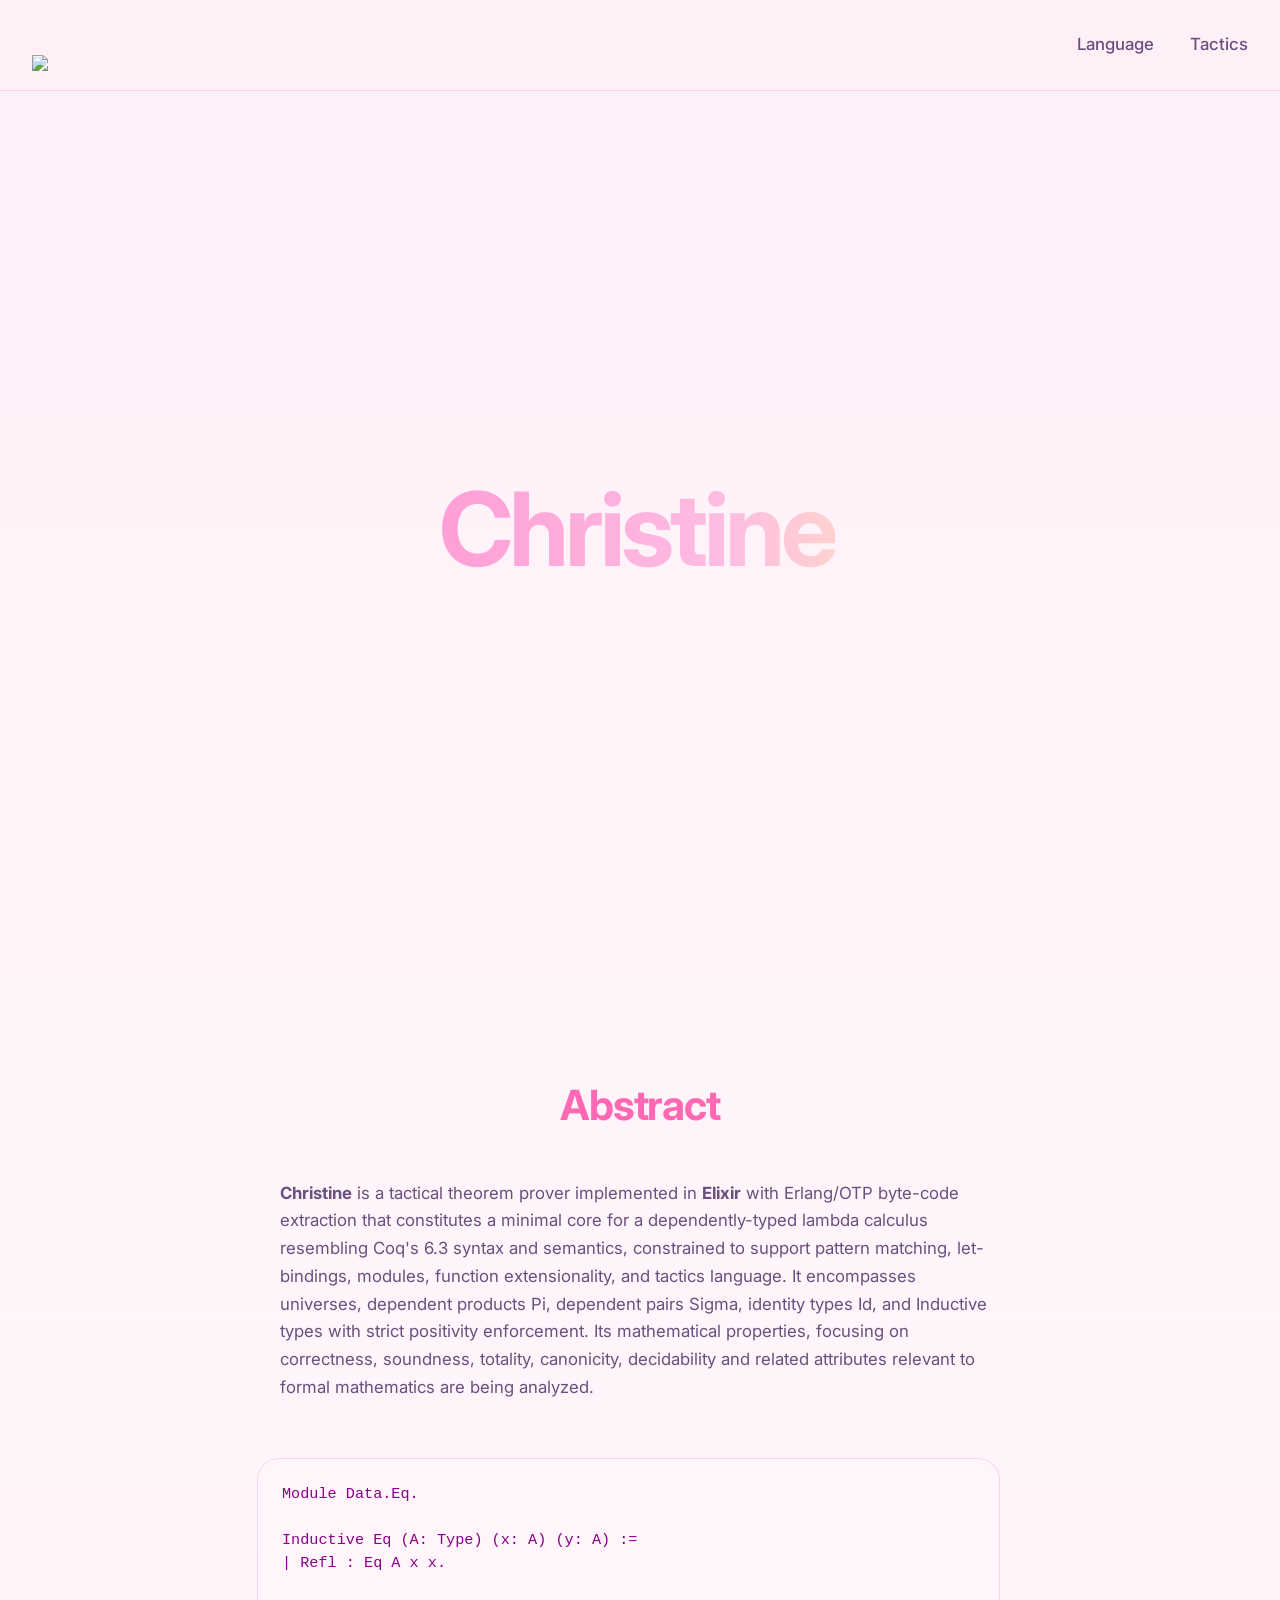
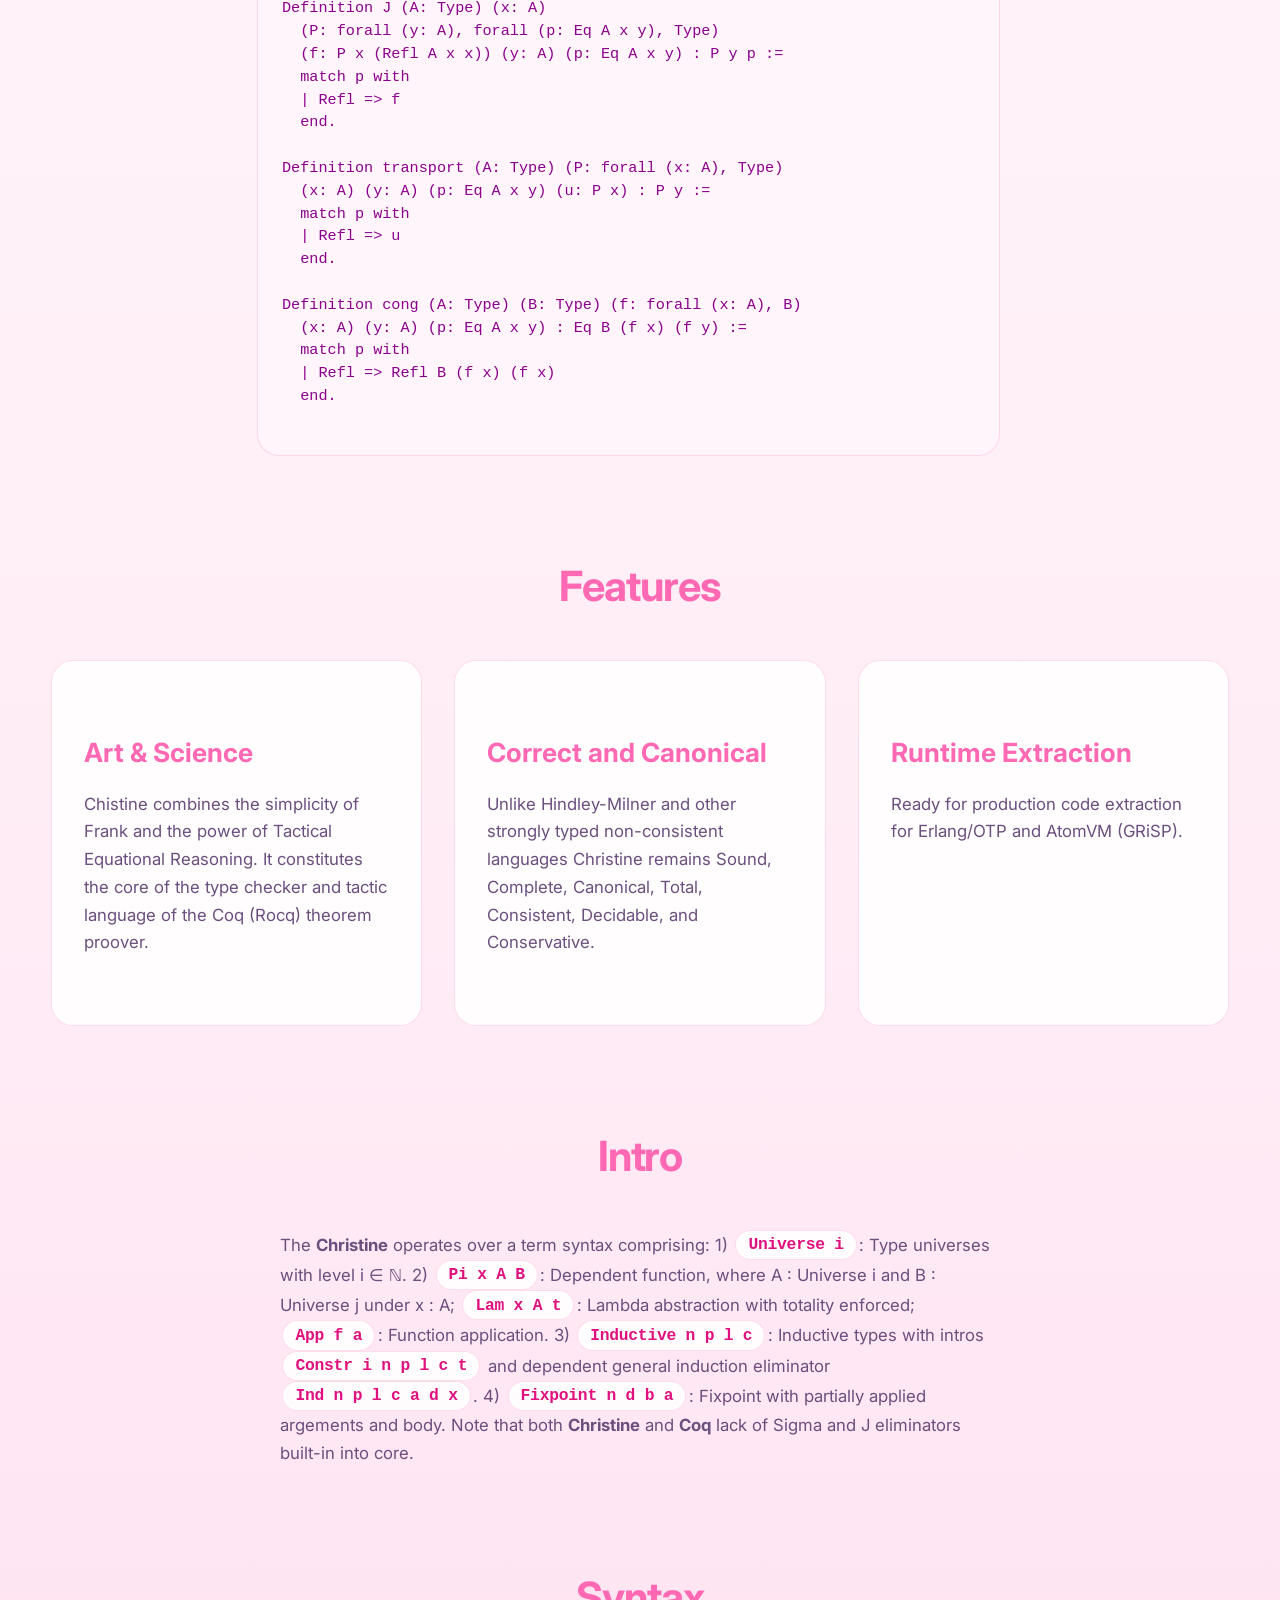
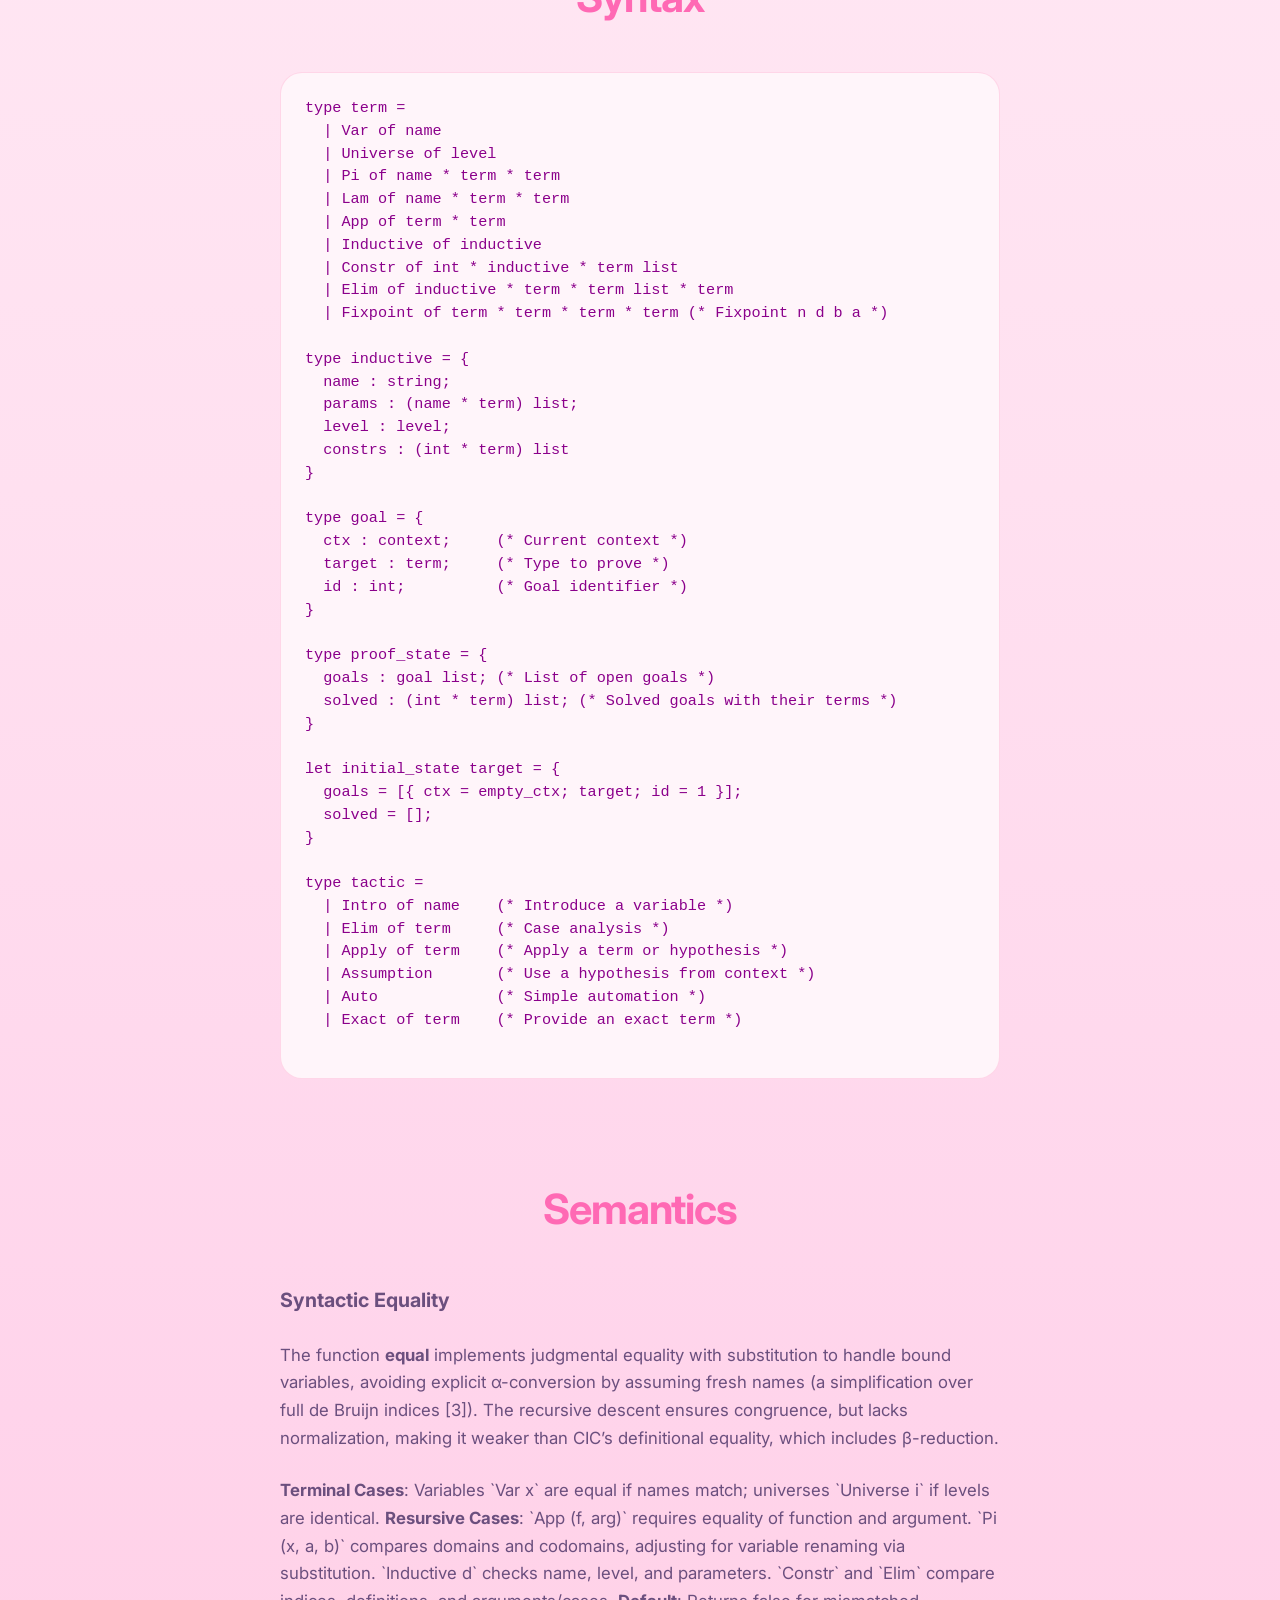
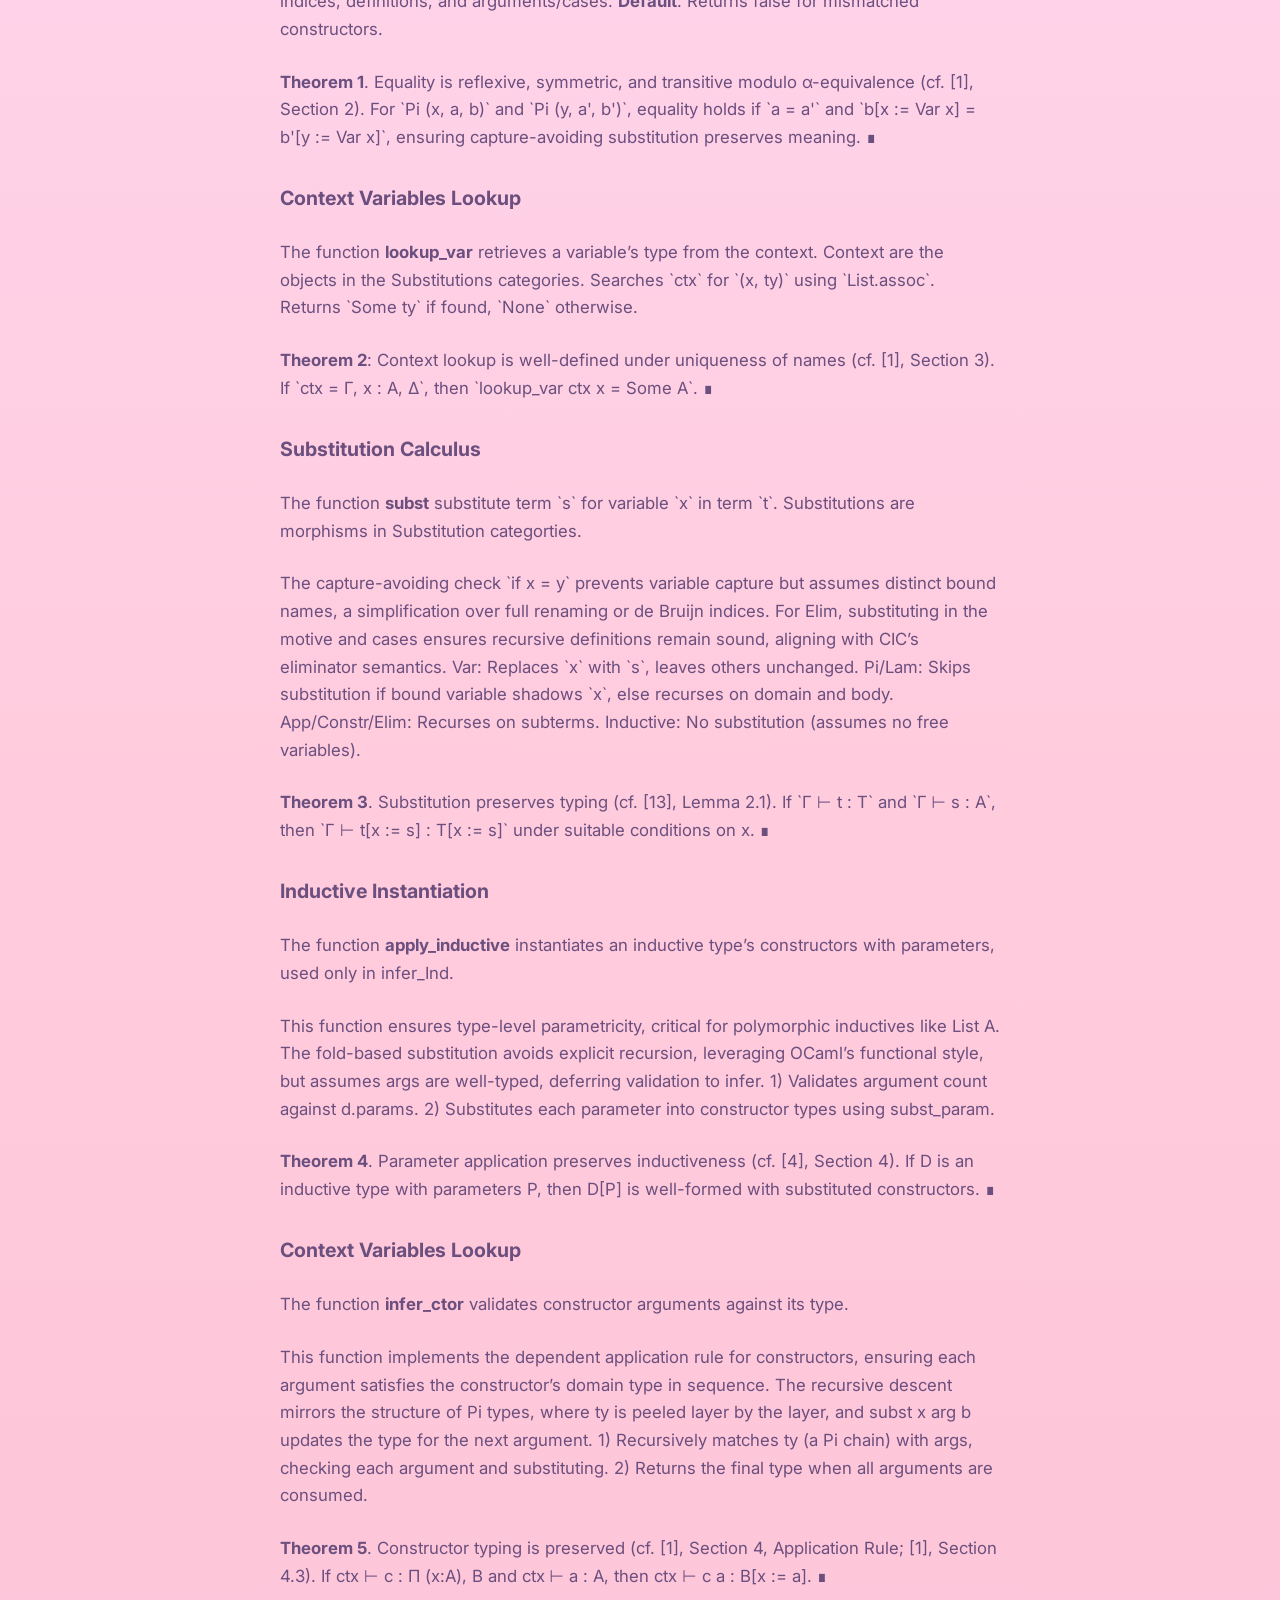
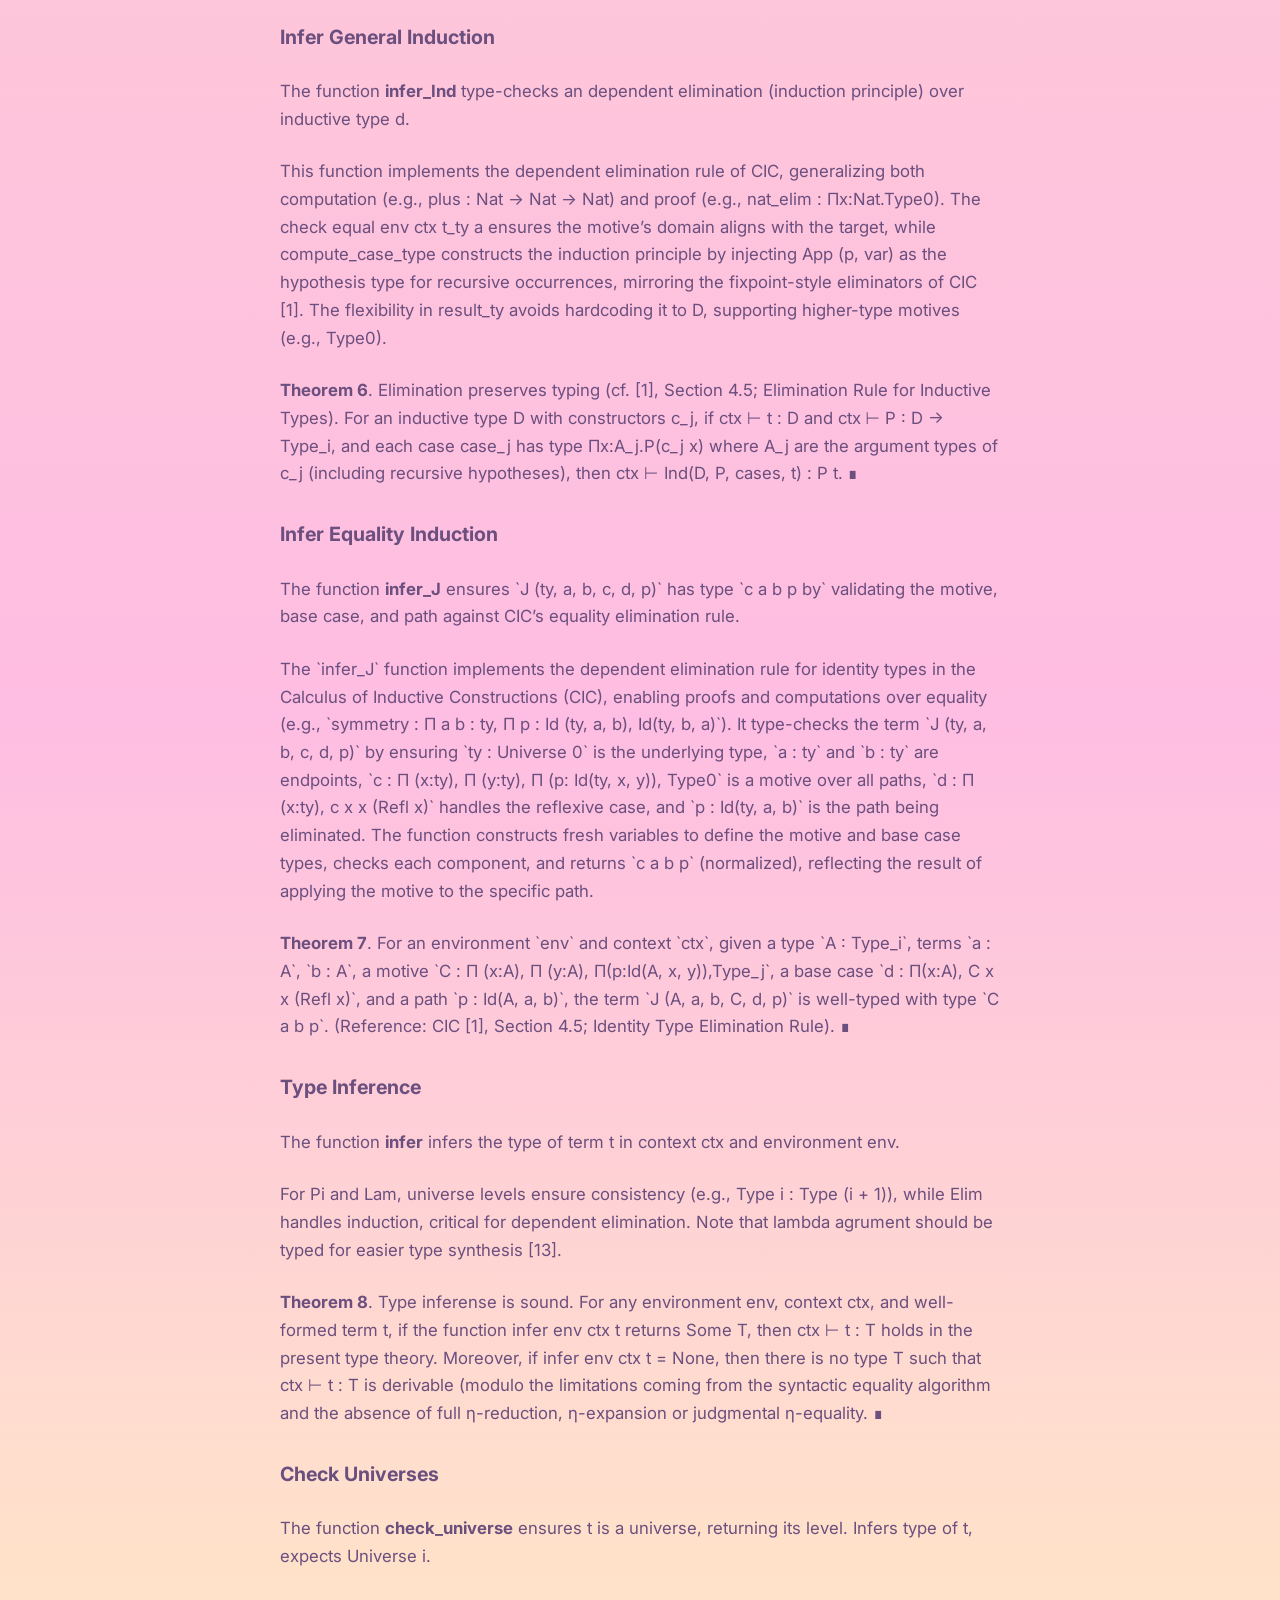
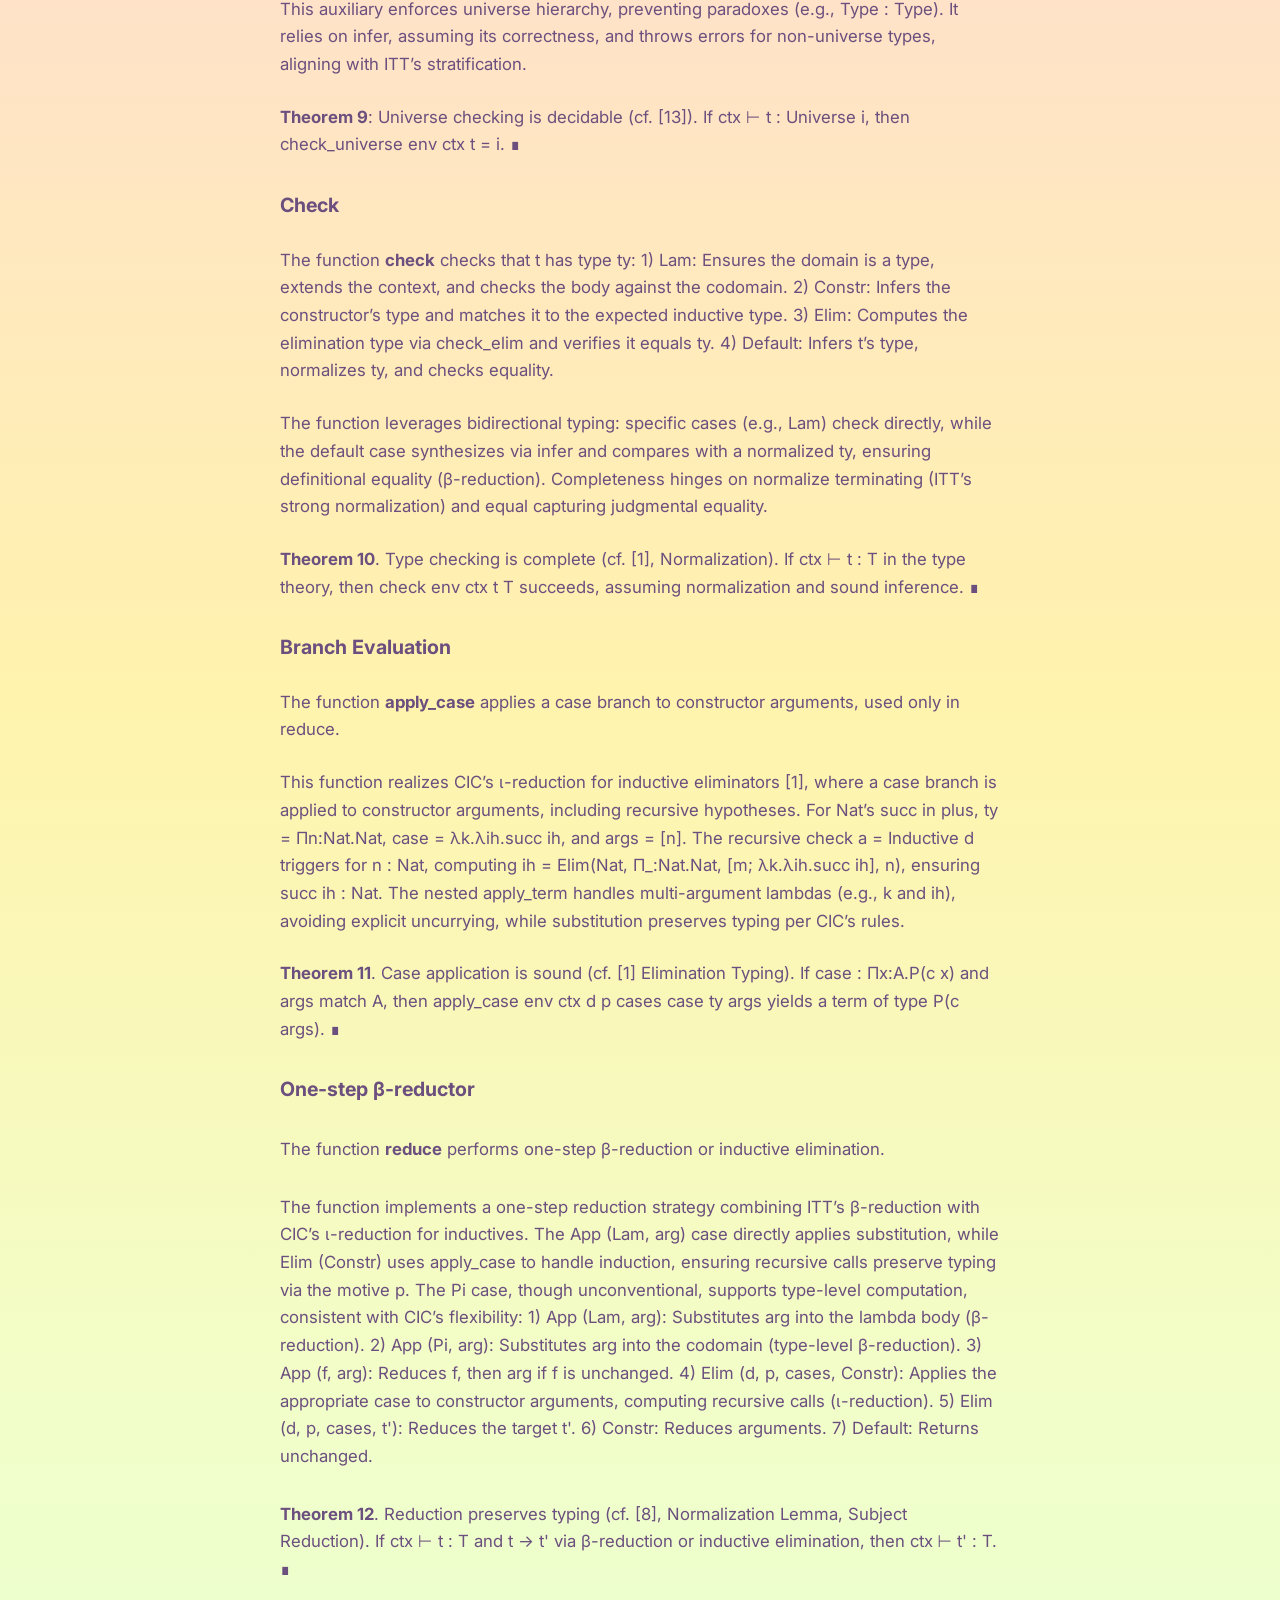
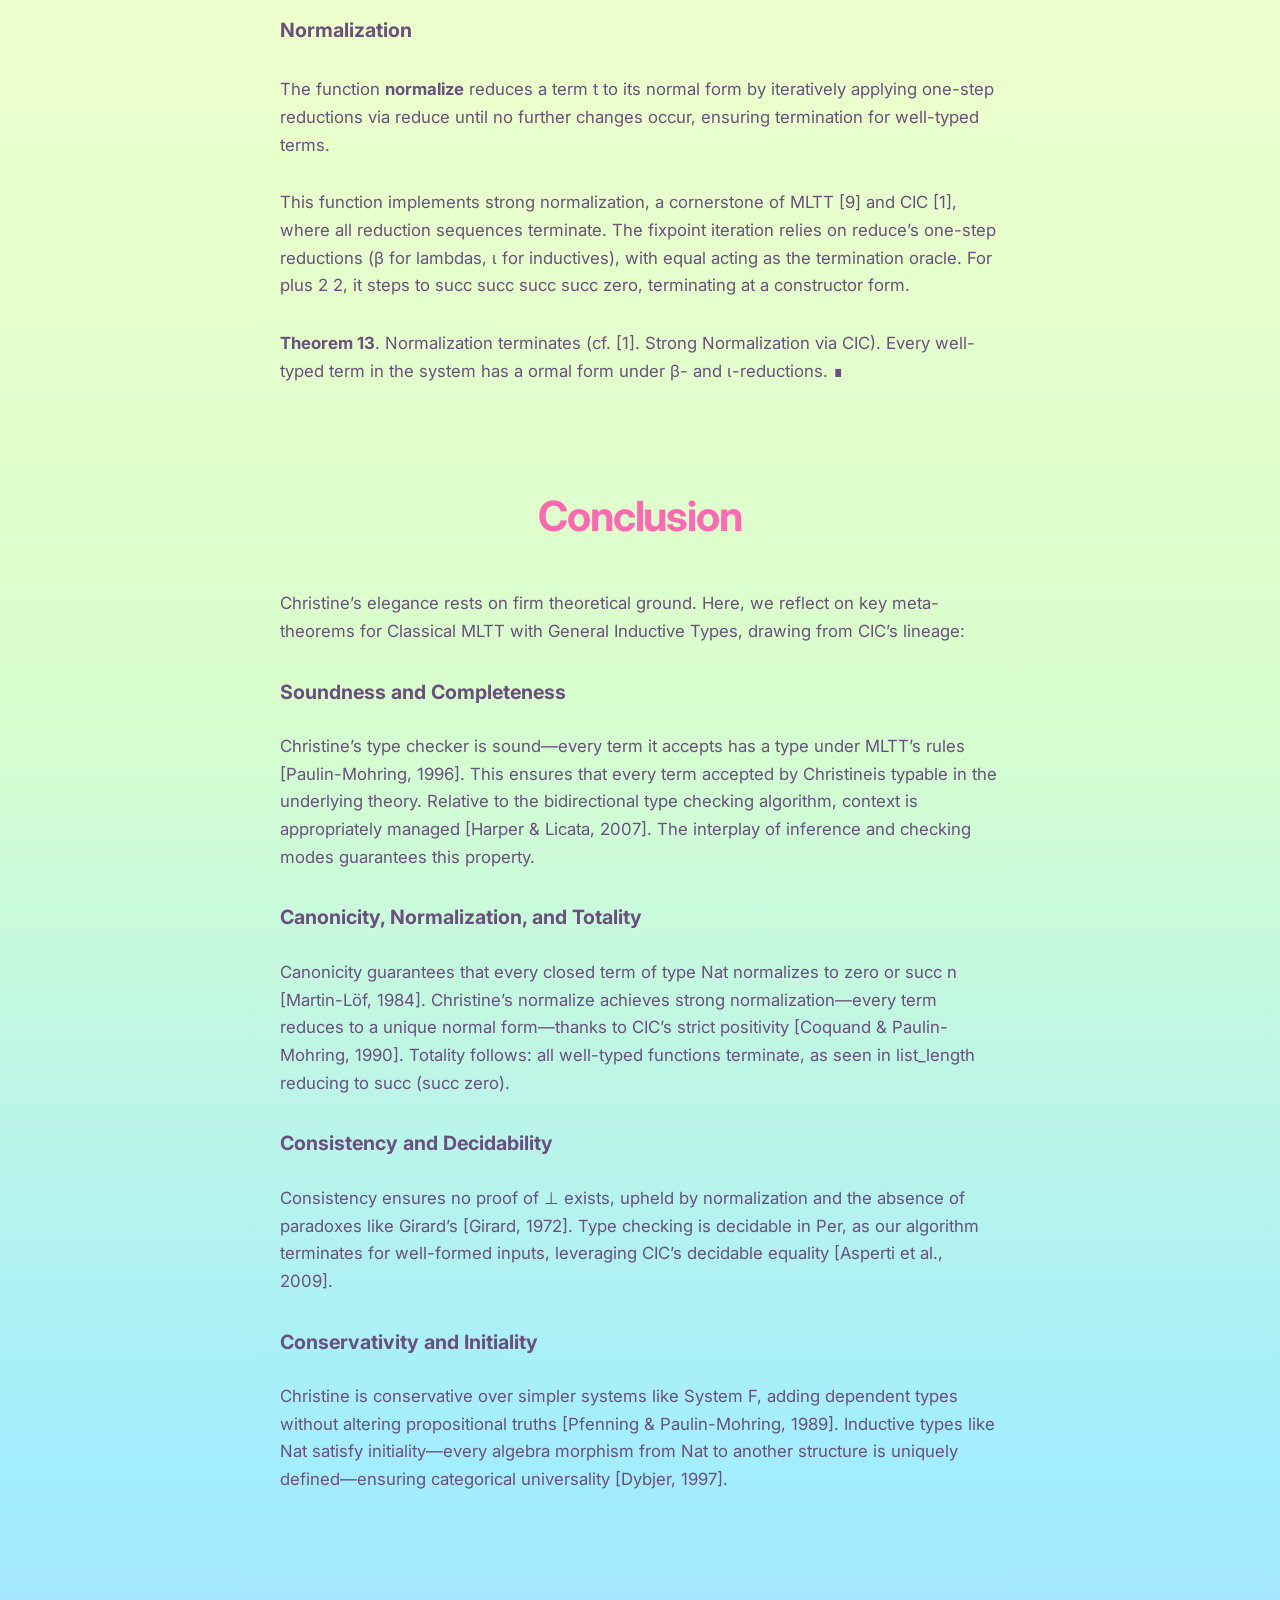
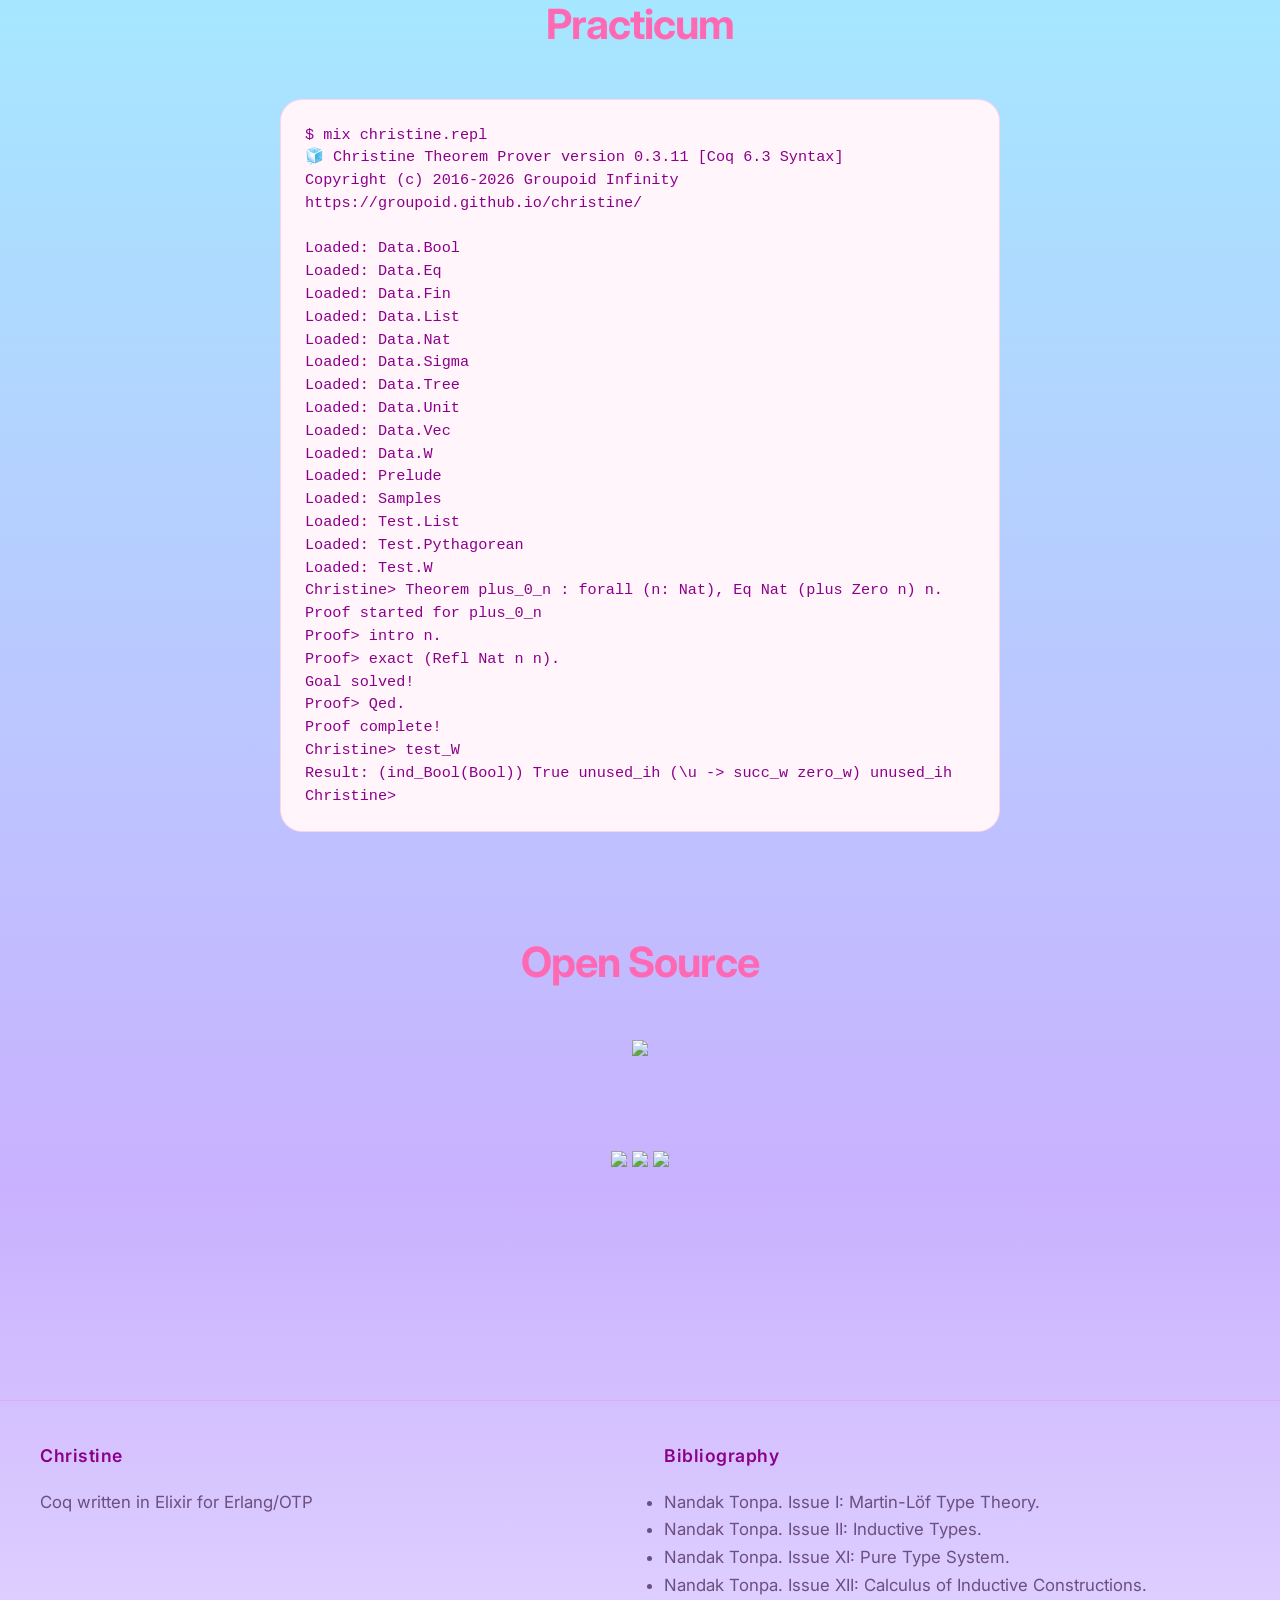
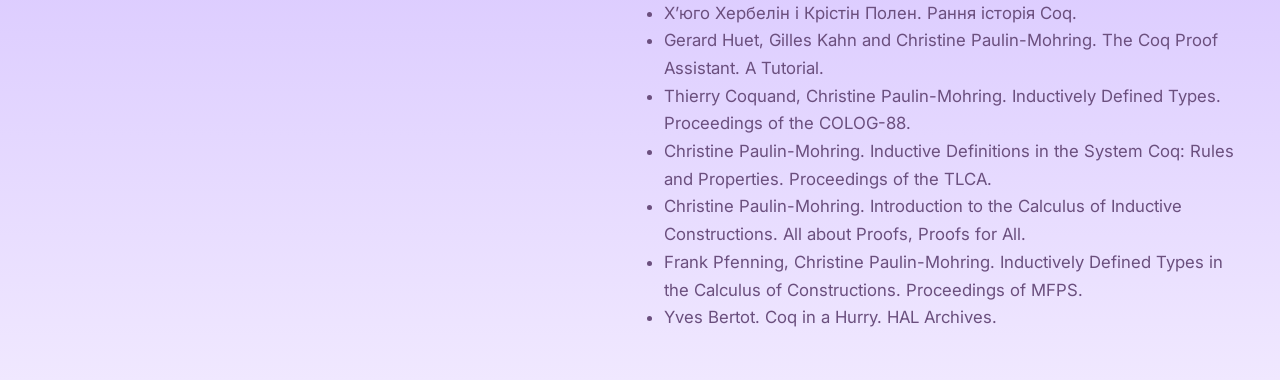
==== commit a279fe1f: "b box" ====
--- a/index.html
+++ b/index.html
@@ -83,13 +83,14 @@
             <h2>Intro</h2>
 
             <div style="max-width:720px;margin:0 auto;">
-The type checker operates over a term syntax comprising:
+The <b>Christine</b> operates over a term syntax comprising:
 1) <b class=box>Universe i</b>: Type universes with level i ∈ ℕ.
 2) <b class=box>Pi x A B</b>: Dependent function, where A : Universe i and B : Universe j under x : A;
    <b class=box>Lam x A t</b>: Lambda abstraction with totality enforced; <b class=box>App f a</b>: Function application.
 3) <b class=box>Inductive n p l c</b>: Inductive types with intros <b class=box>Constr i n p l c t</b> and
    dependent general induction eliminator <b class=box>Ind n p l c a d x</b>.
 4) <b class=box>Fixpoint n d b a</b>: Fixpoint with partially applied argements and body.
+Note that both <b>Christine</b> and <b>Coq</b> lack of Sigma and J eliminators built-in into core.
             </div>
 
         </section>
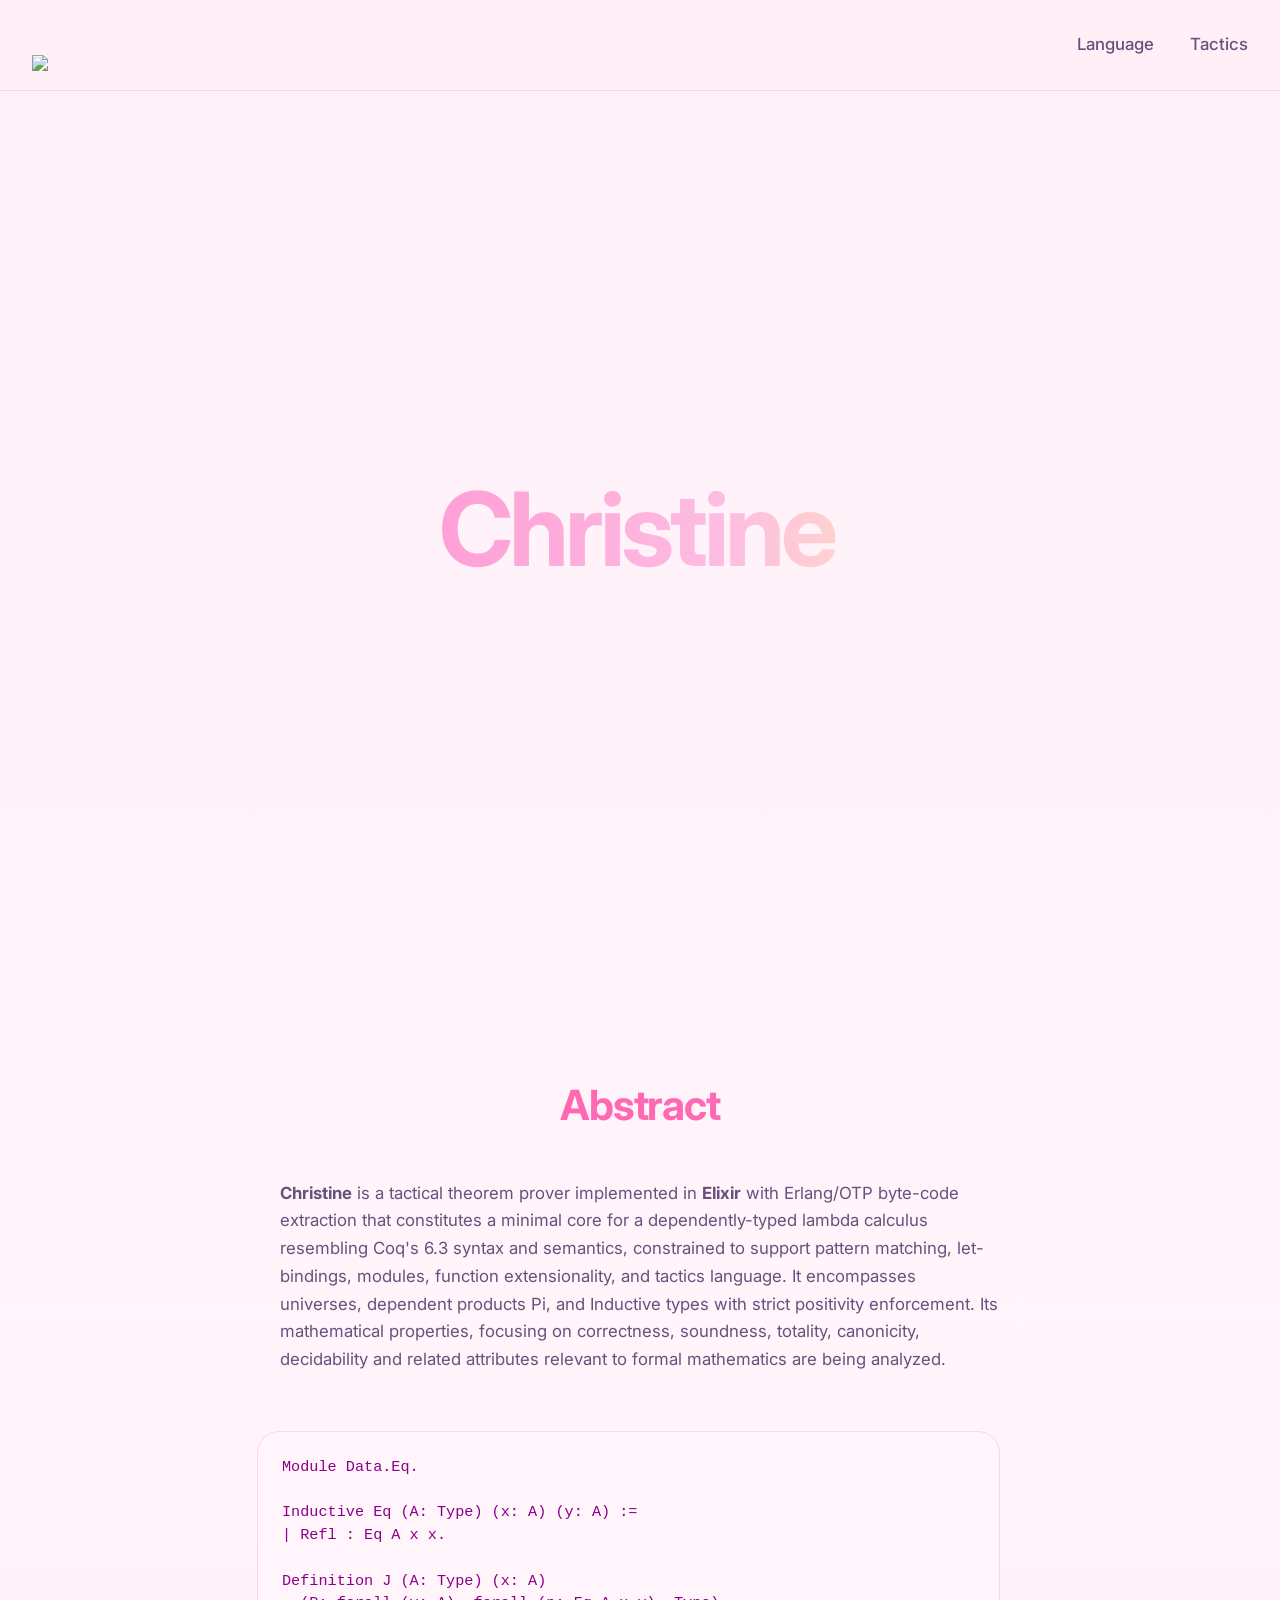
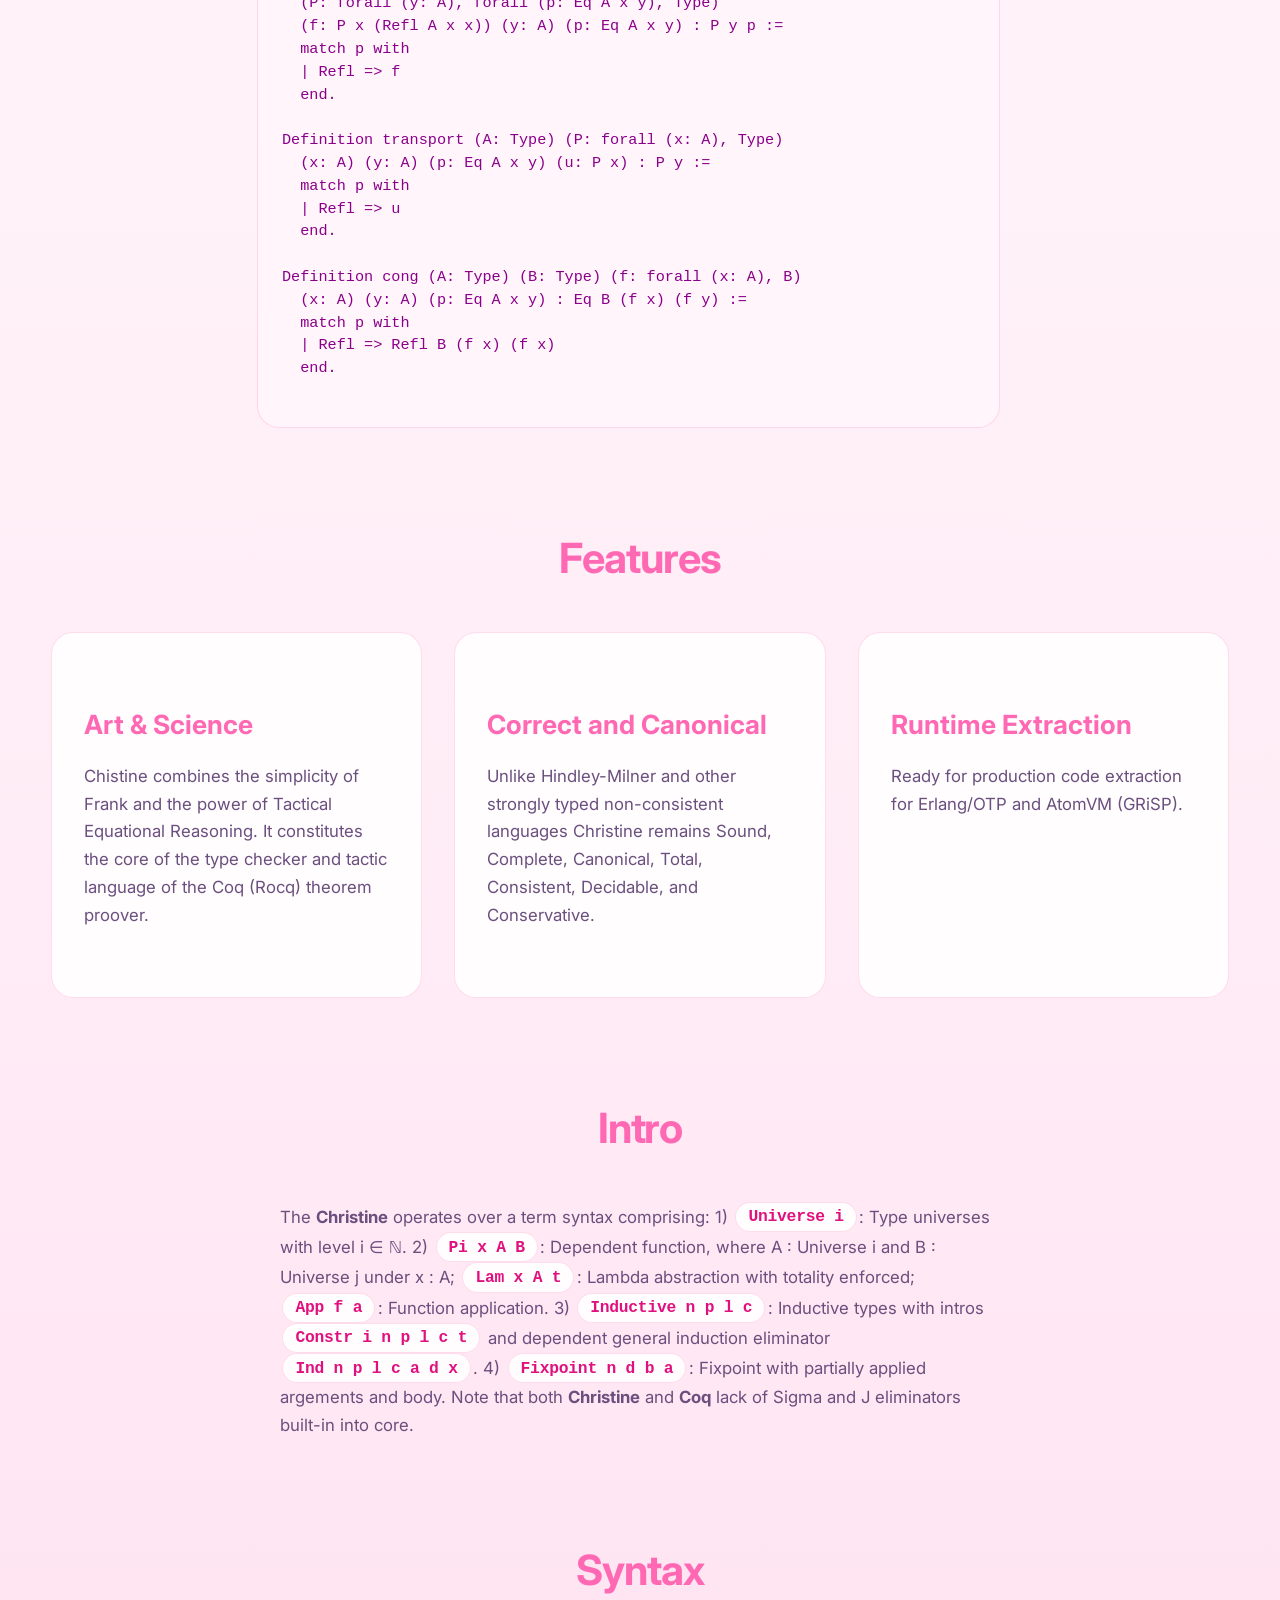
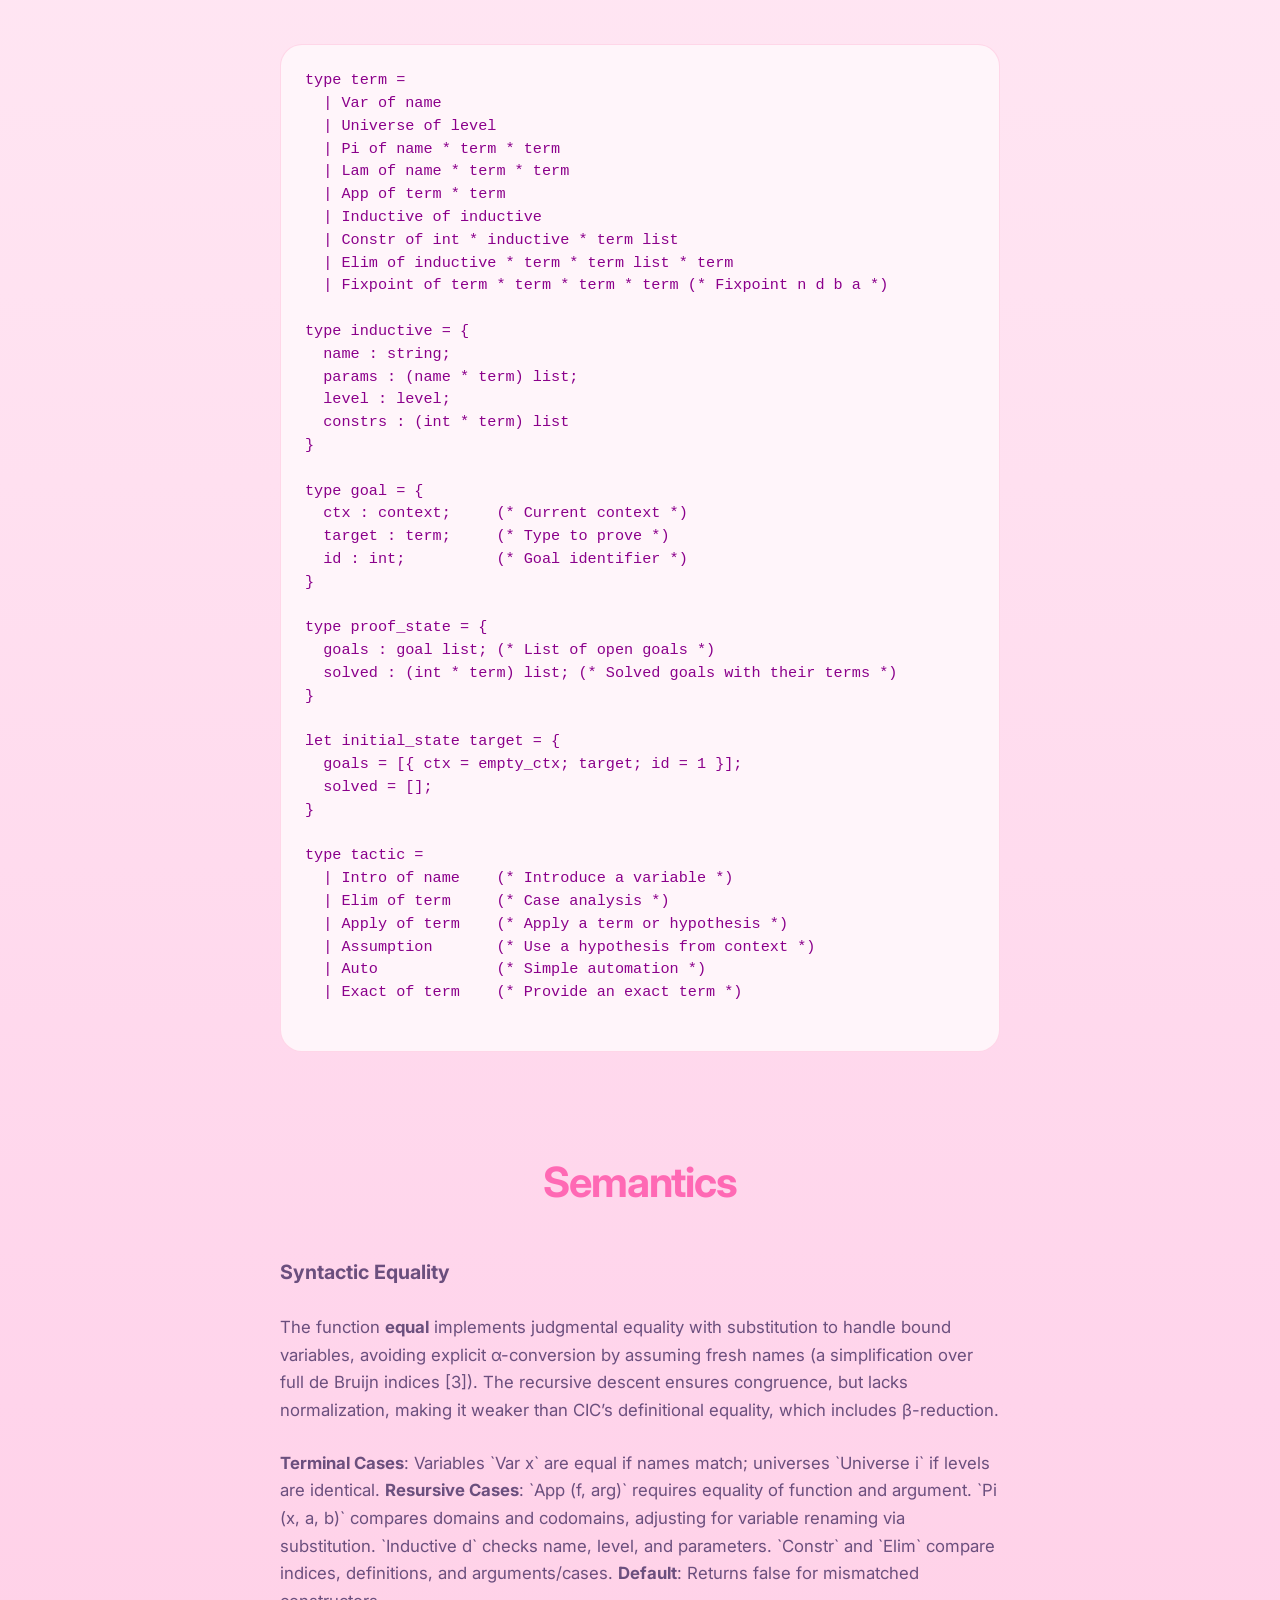
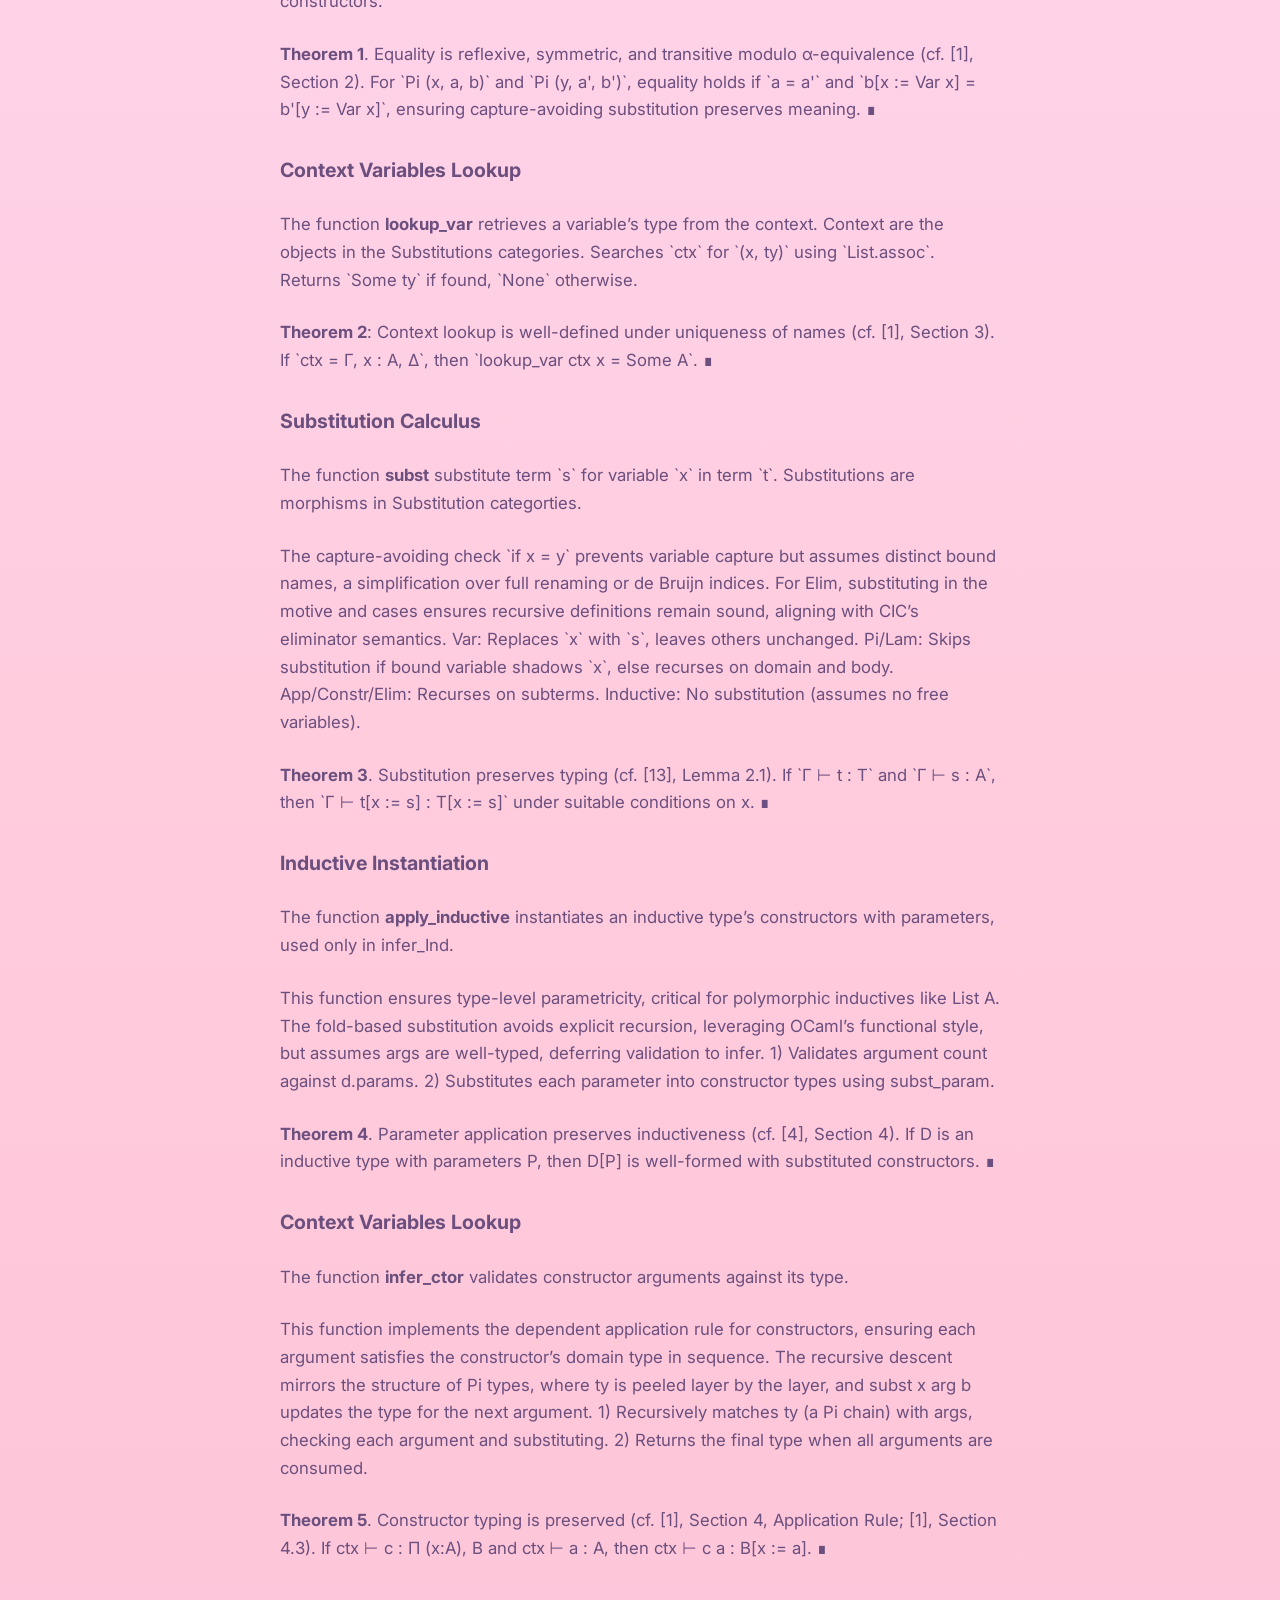
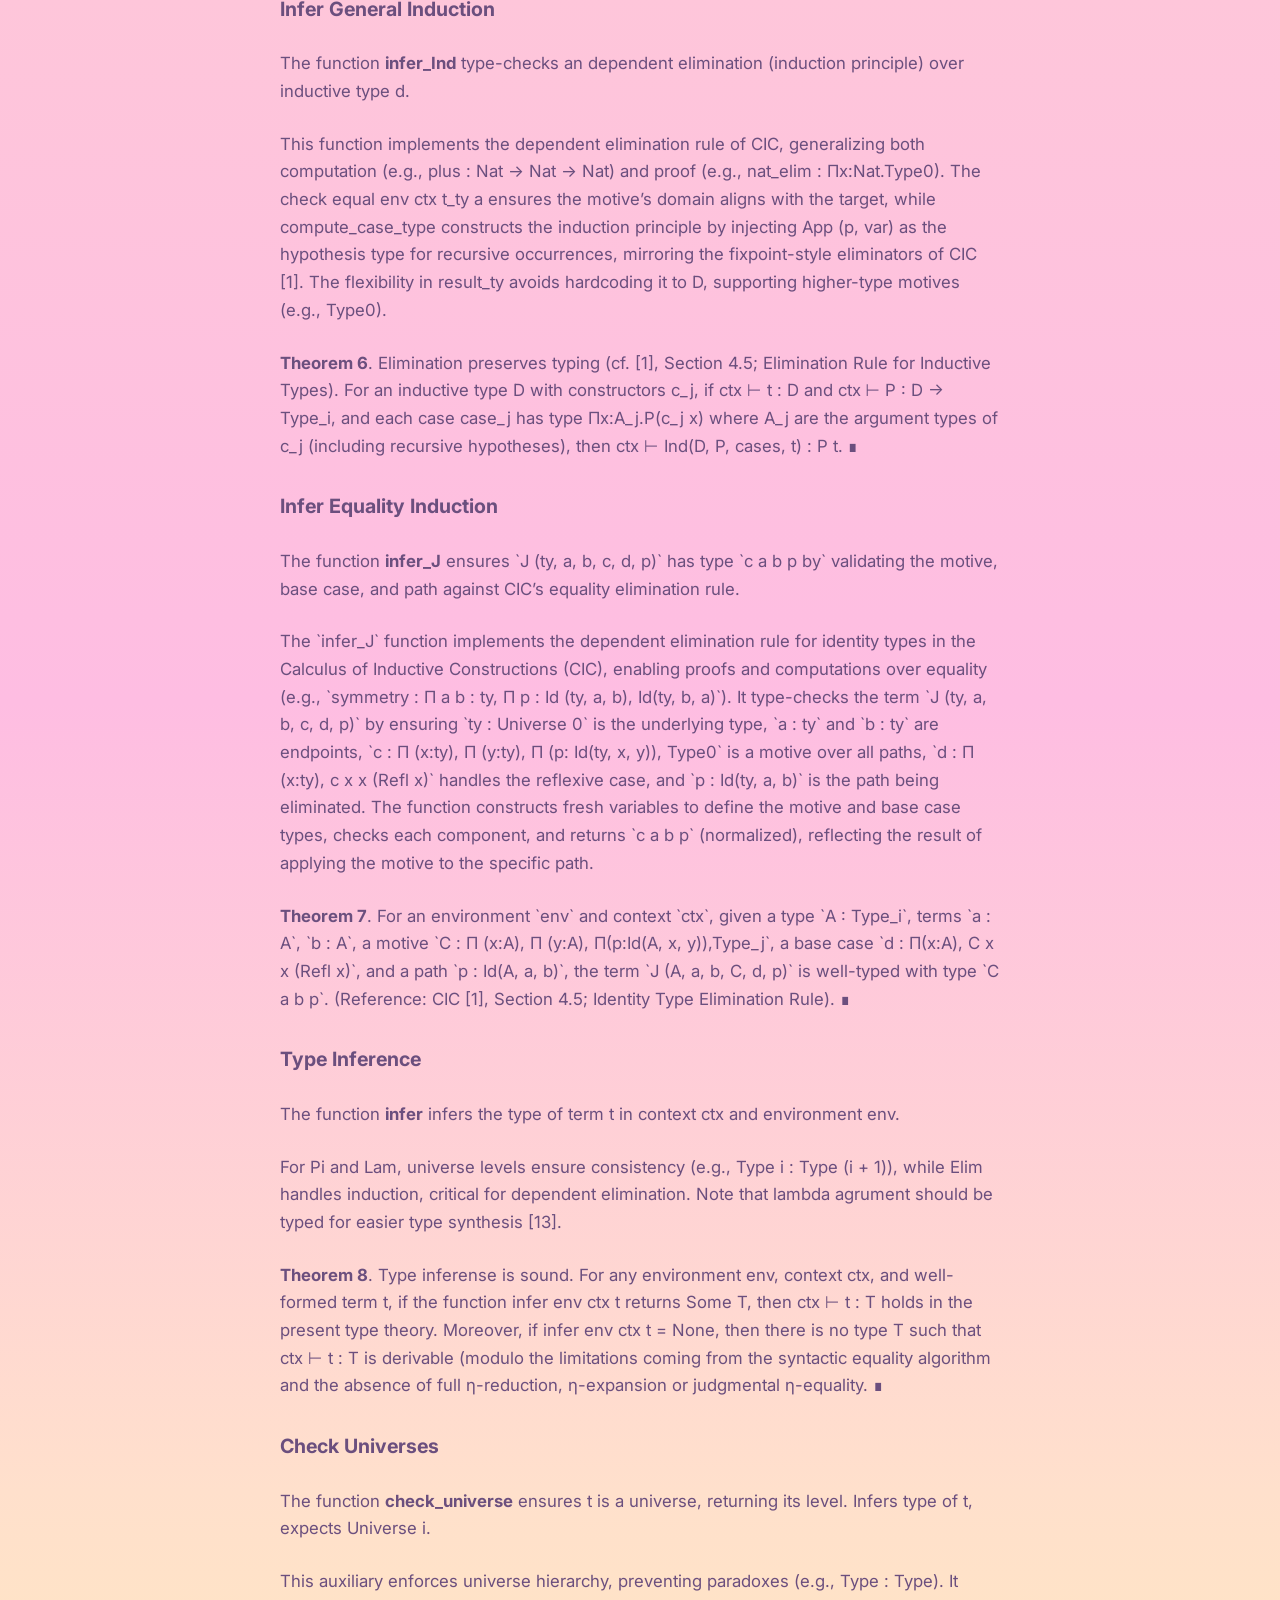
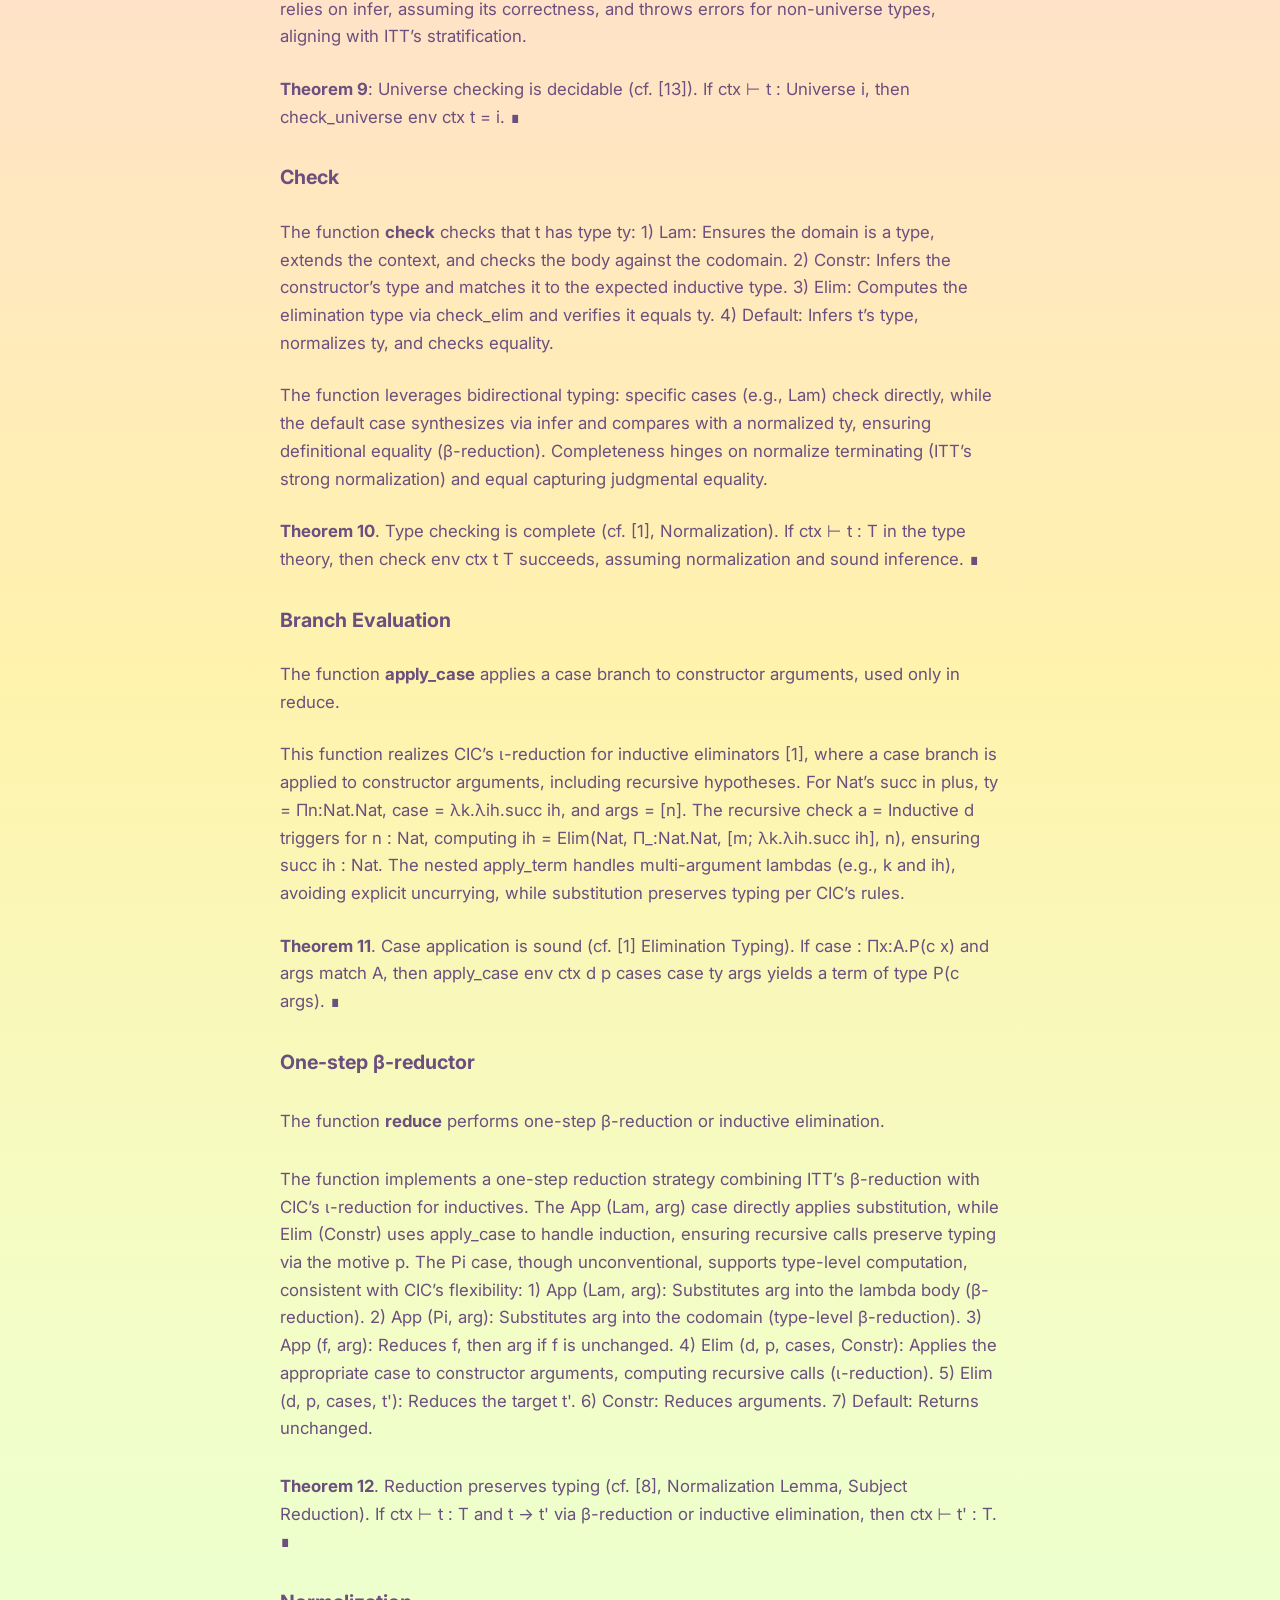
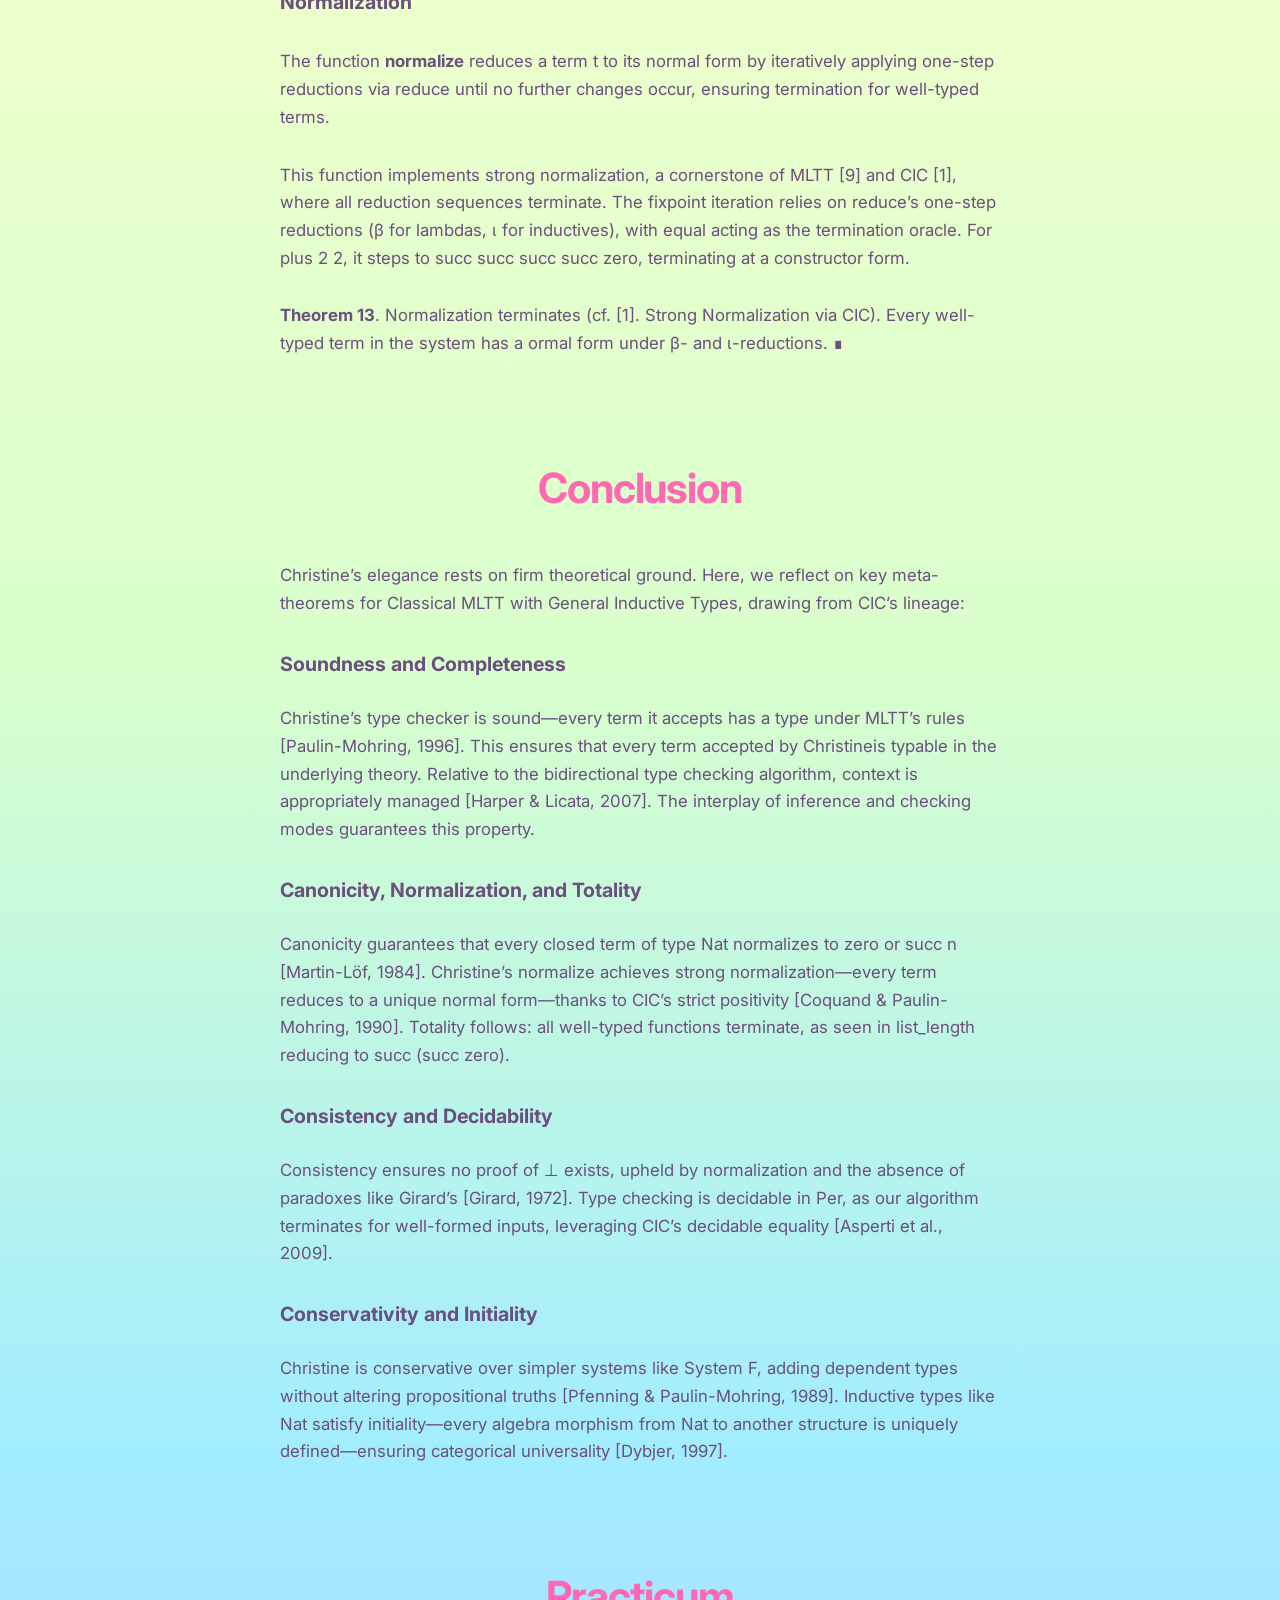
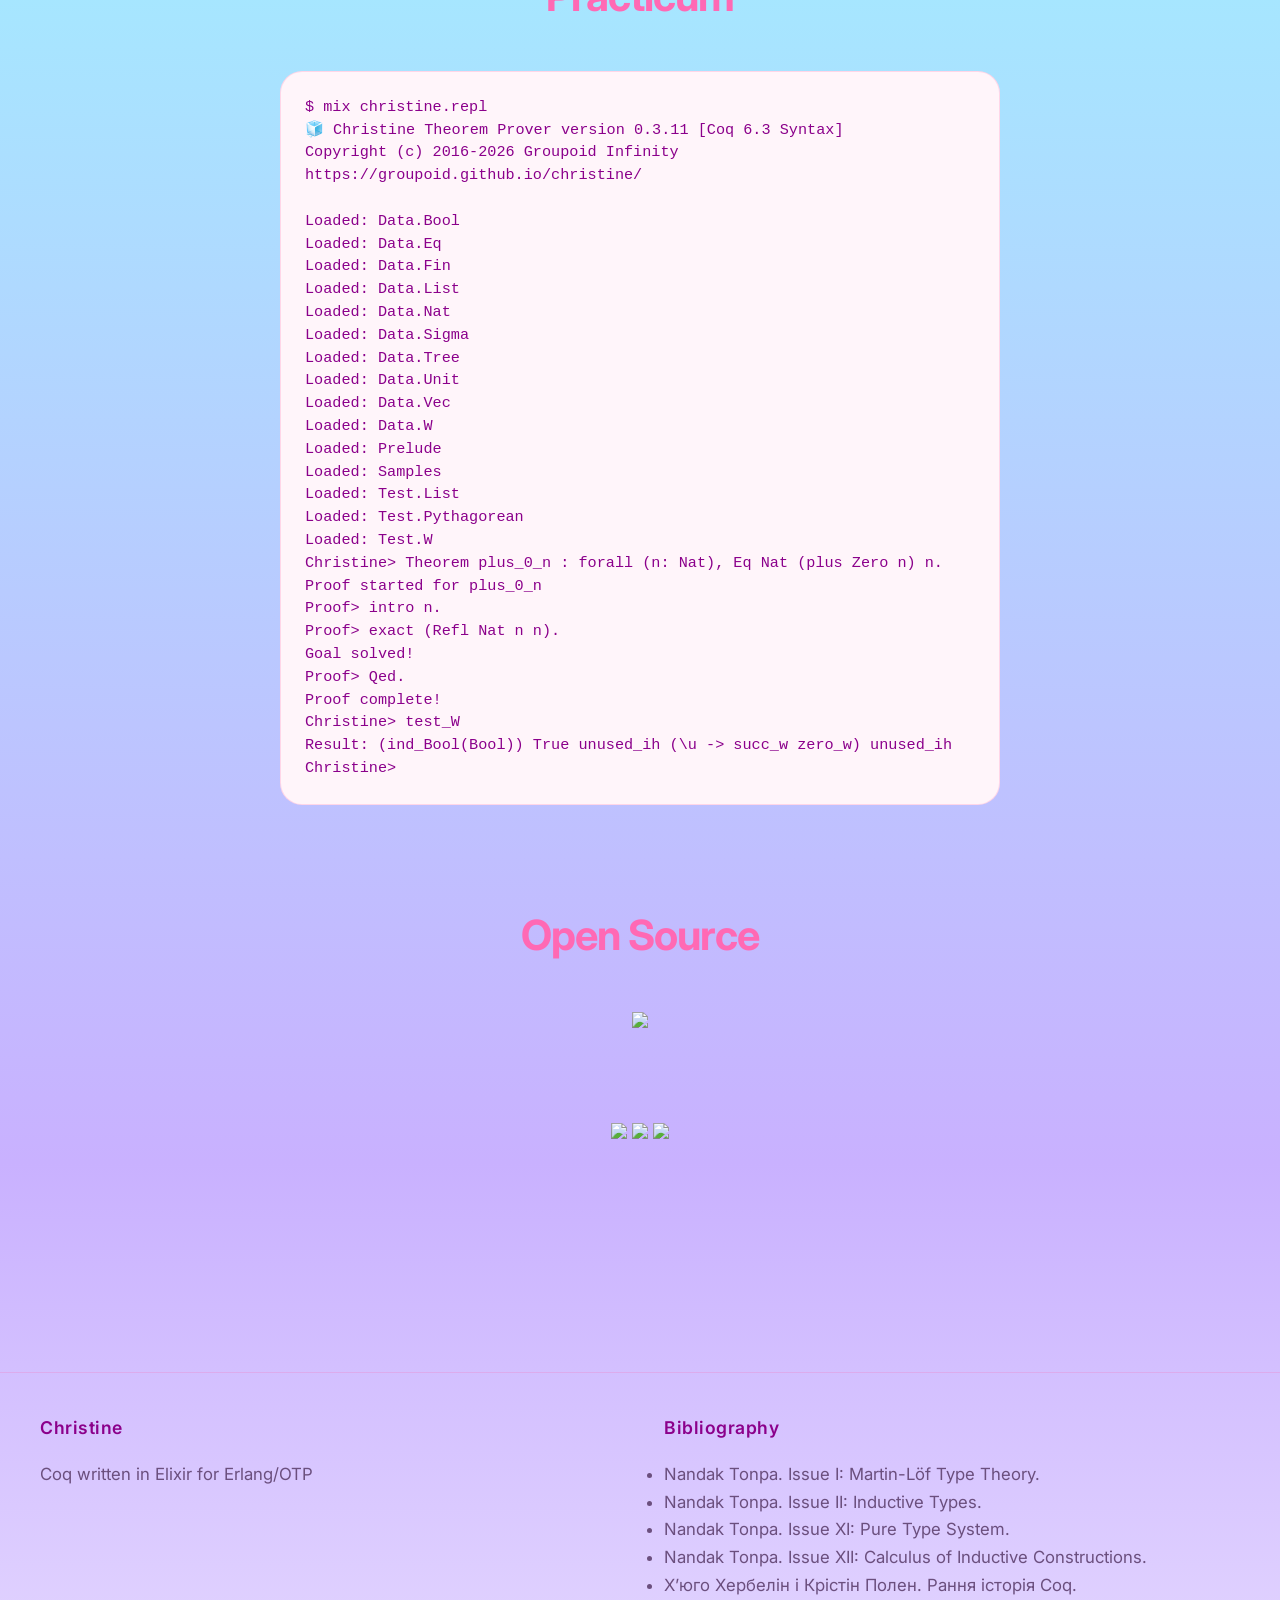
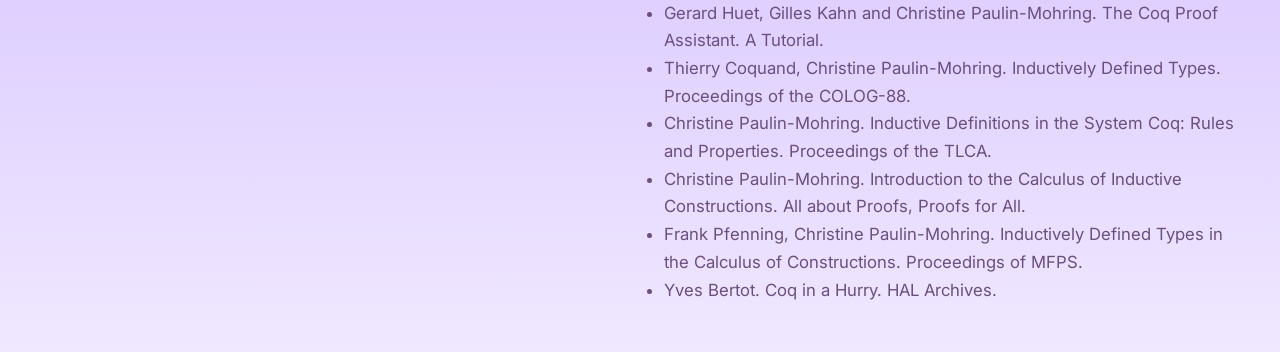
==== commit 4e14fb47: "b box" ====
--- a/index.html
+++ b/index.html
@@ -30,9 +30,9 @@
                <b>Christine</b> is a tactical theorem prover implemented in <b>Elixir</b> with Erlang/OTP byte-code extraction
                that constitutes a minimal core for a dependently-typed lambda calculus resembling Coq's 6.3 syntax and semantics,
                constrained to support pattern matching, let-bindings, modules, function extensionality, and tactics language.
-               It encompasses universes, dependent products Pi, dependent pairs Sigma, identity types Id,
-               and Inductive types with strict positivity enforcement. Its mathematical properties, focusing on correctness,
-               soundness, totality, canonicity, decidability and related attributes relevant to formal mathematics are being analyzed.</p>
+               It encompasses universes, dependent products Pi, and Inductive types with strict positivity enforcement.
+               Its mathematical properties, focusing on correctness, soundness, totality, canonicity, decidability and
+               related attributes relevant to formal mathematics are being analyzed.</p>
             <div style="float:inline;align:center;margin-left:-23px;" class="code-snippet">Module Data.Eq.
 
 Inductive Eq (A: Type) (x: A) (y: A) :=
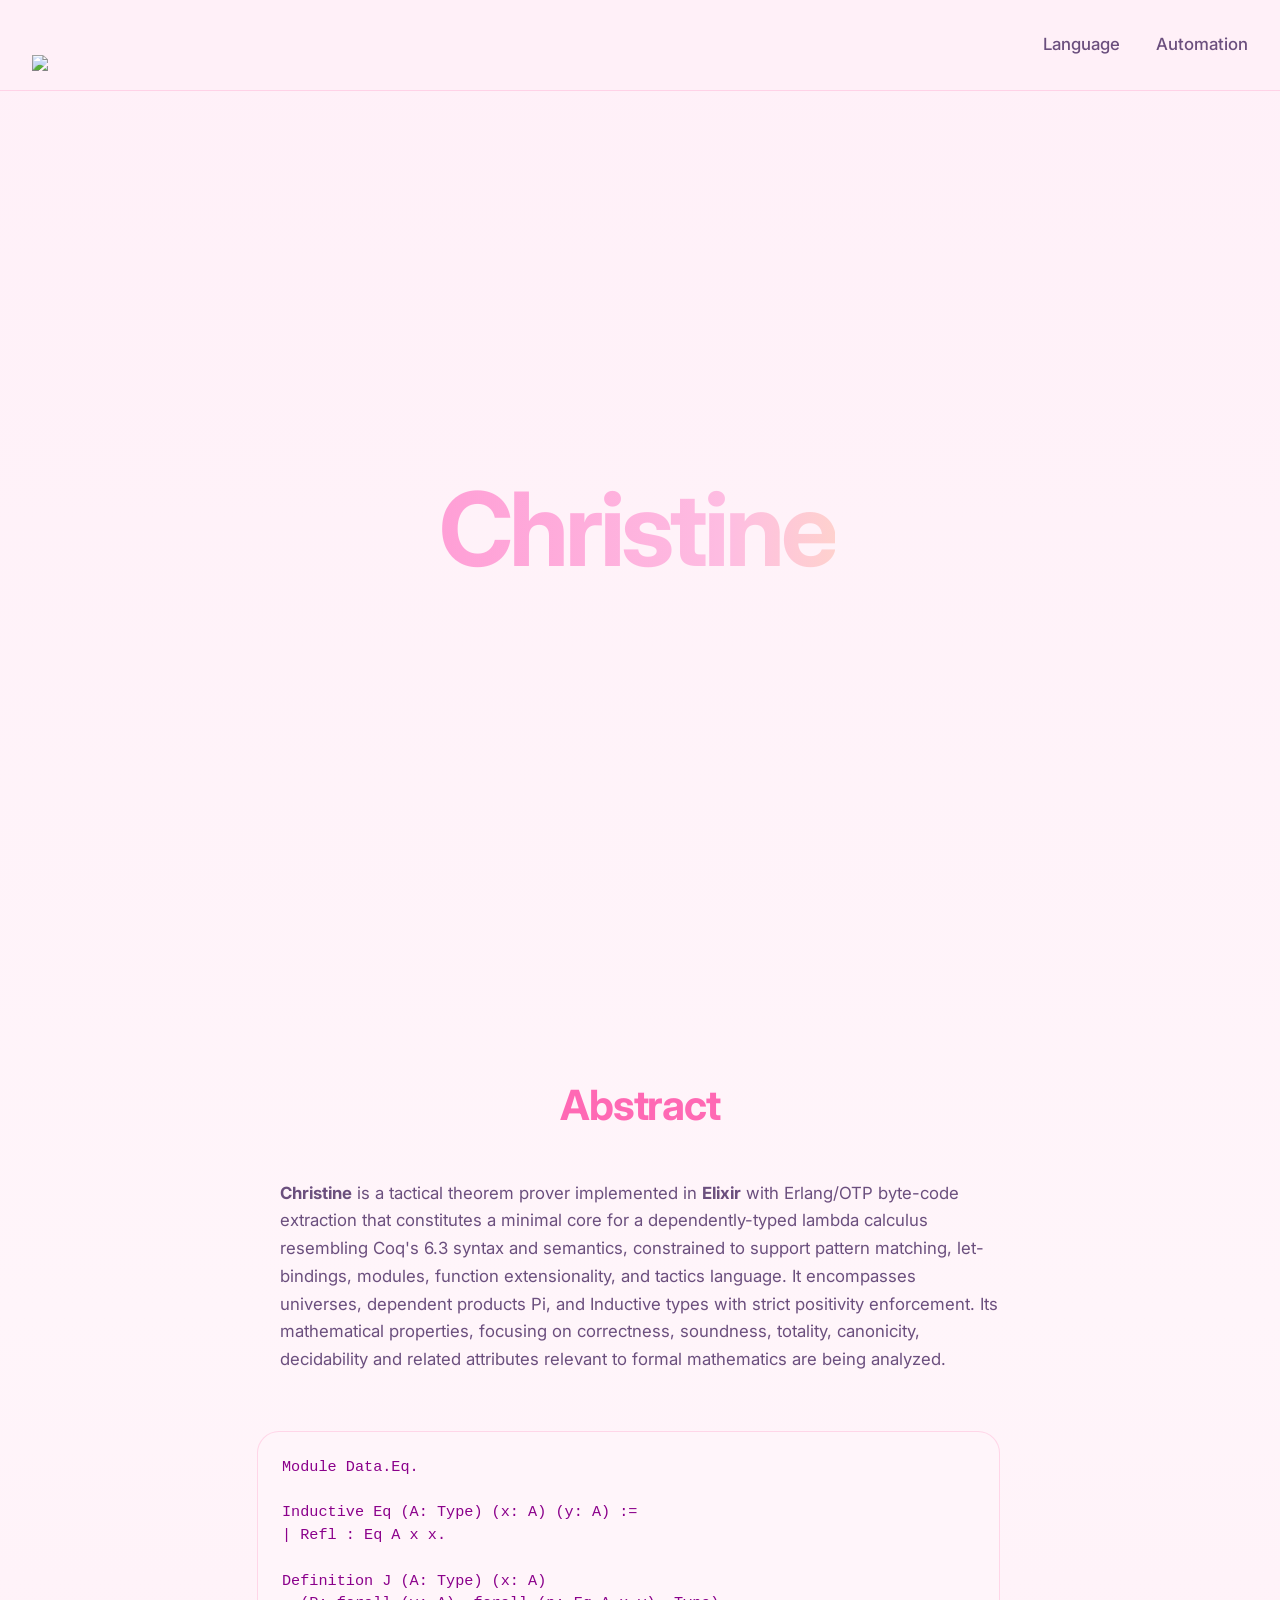
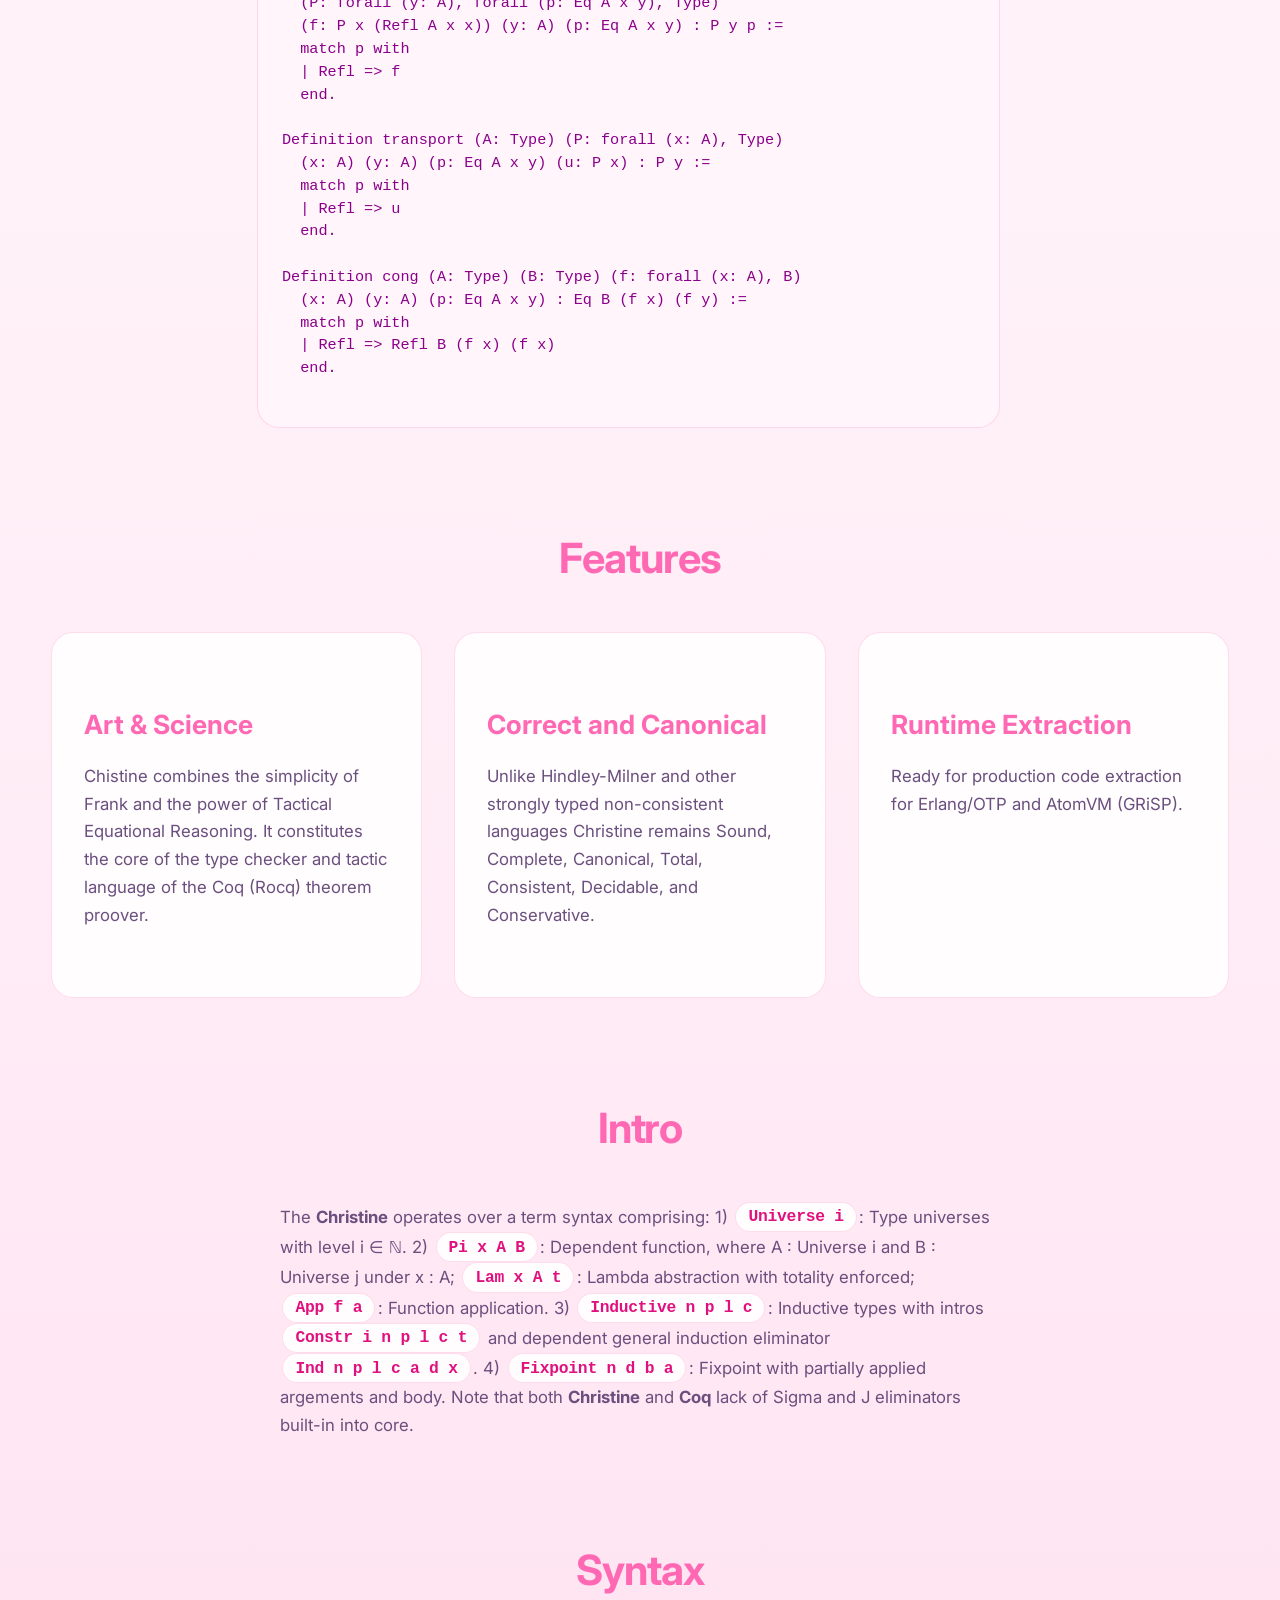
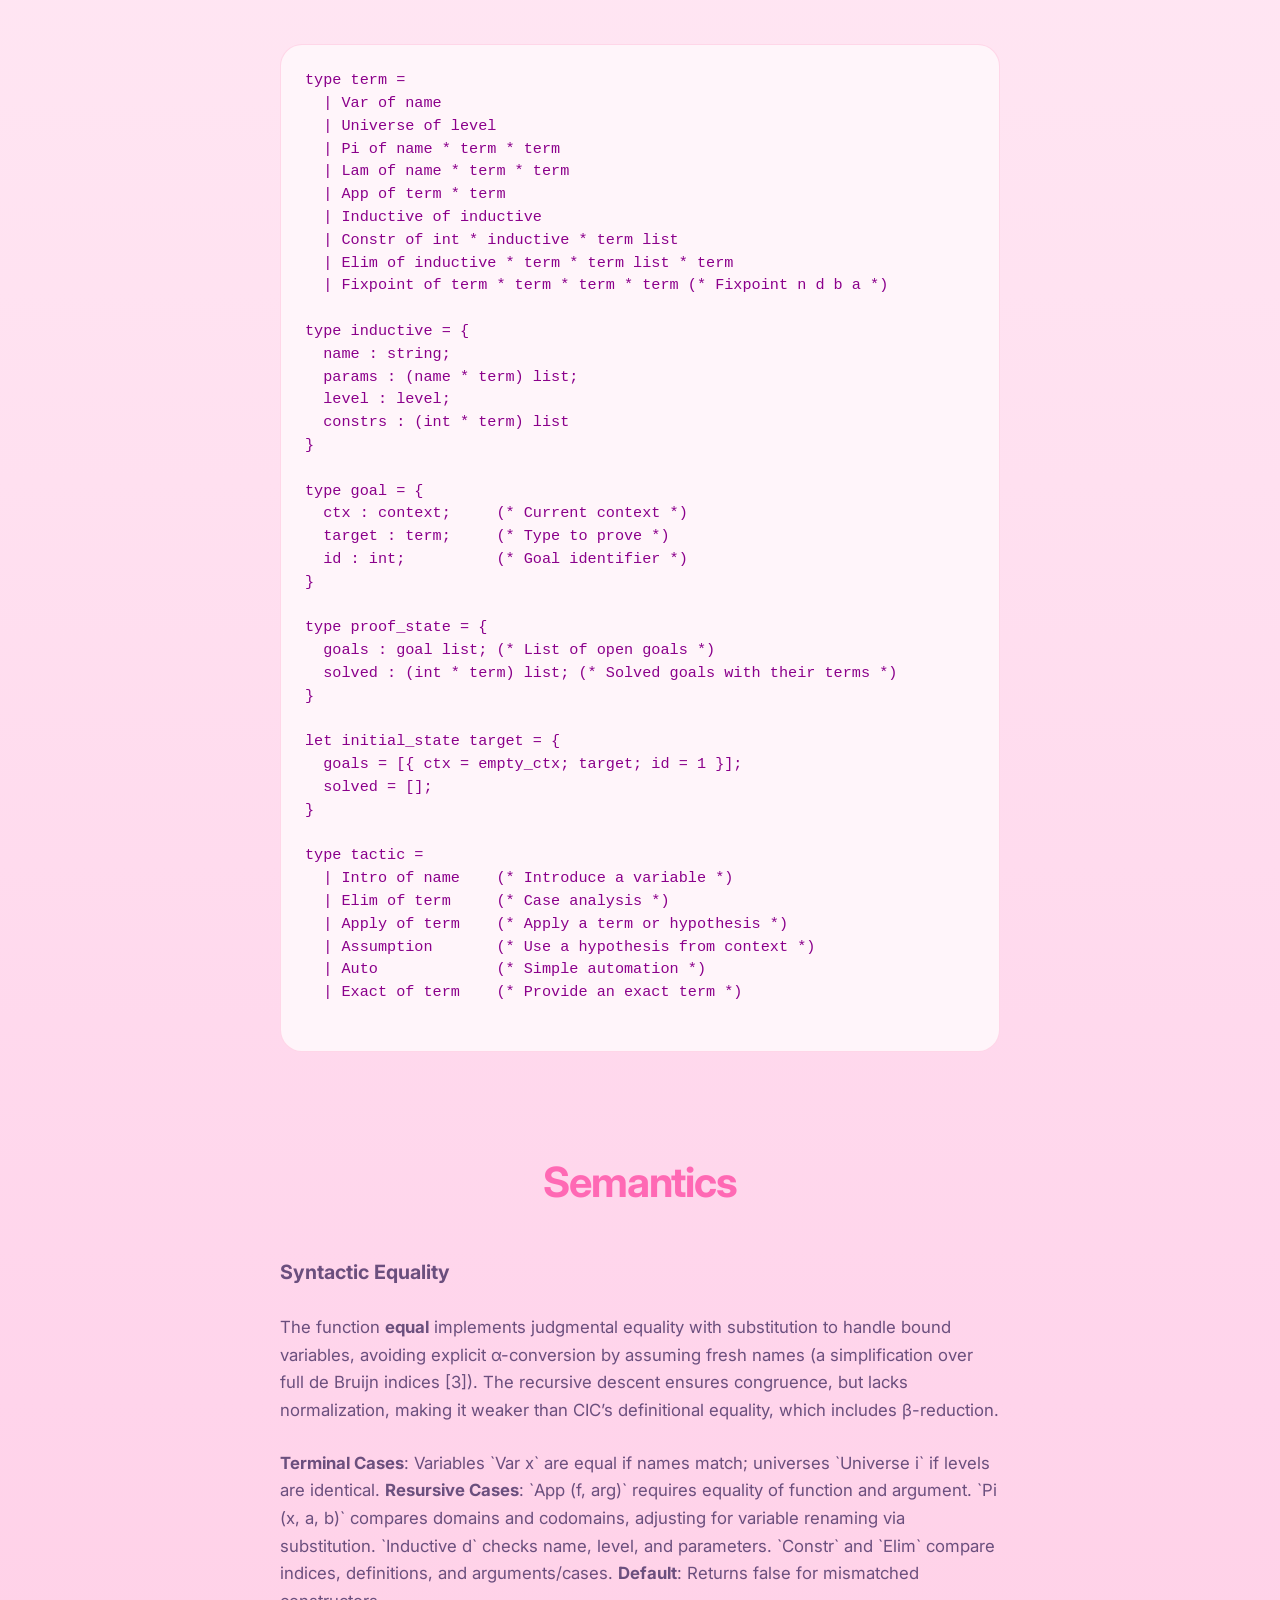
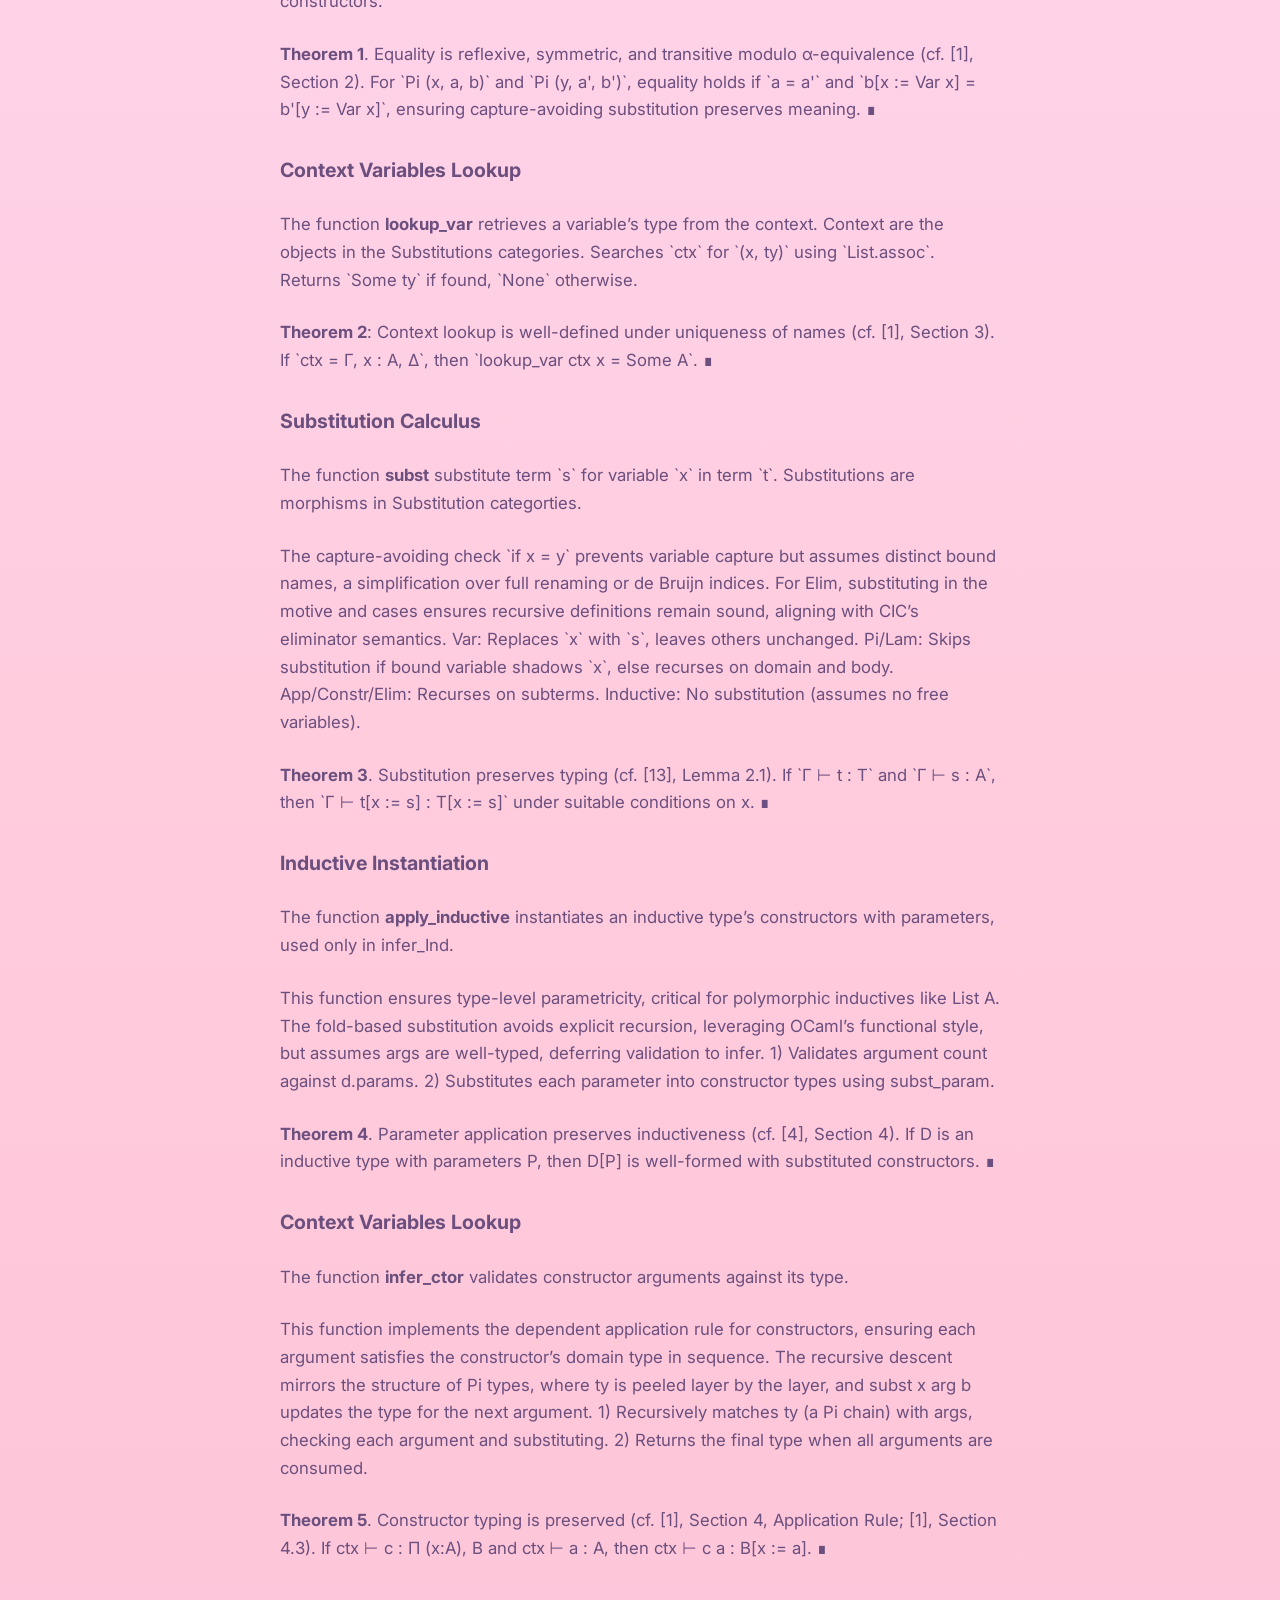
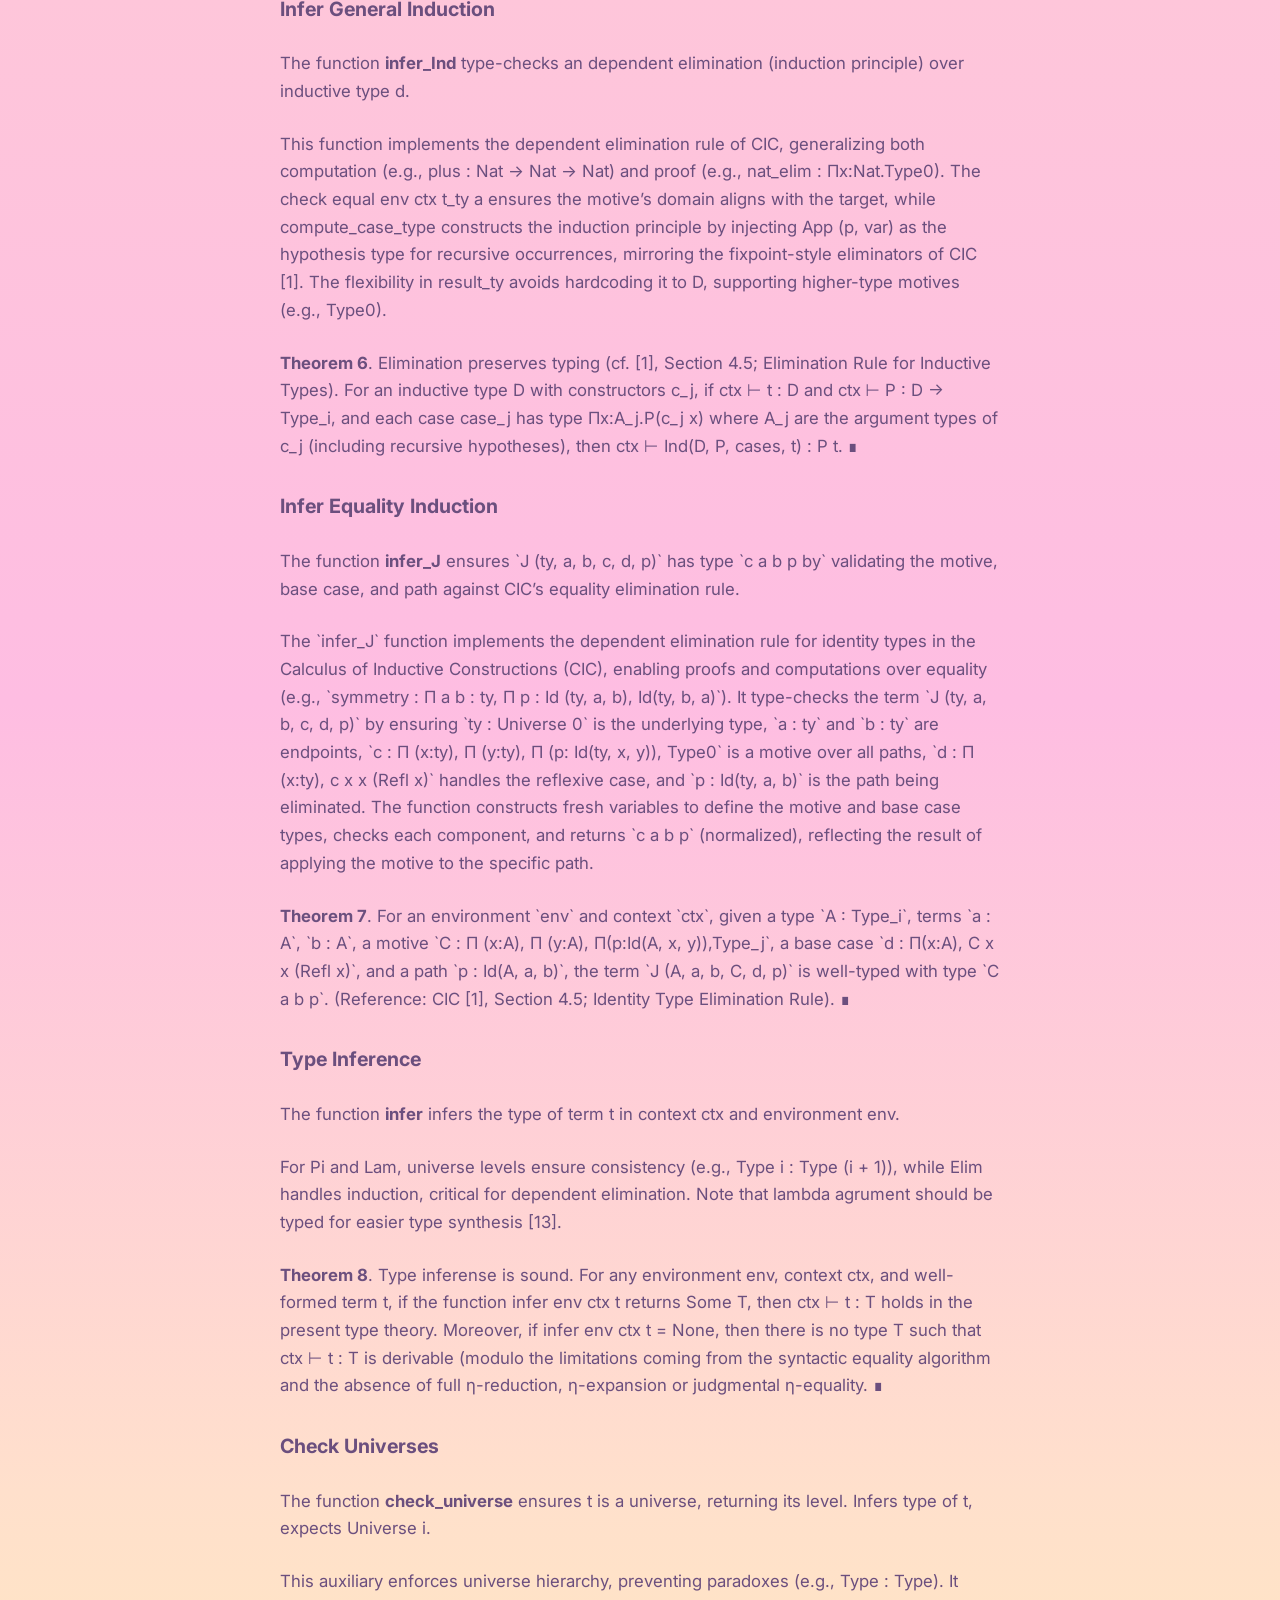
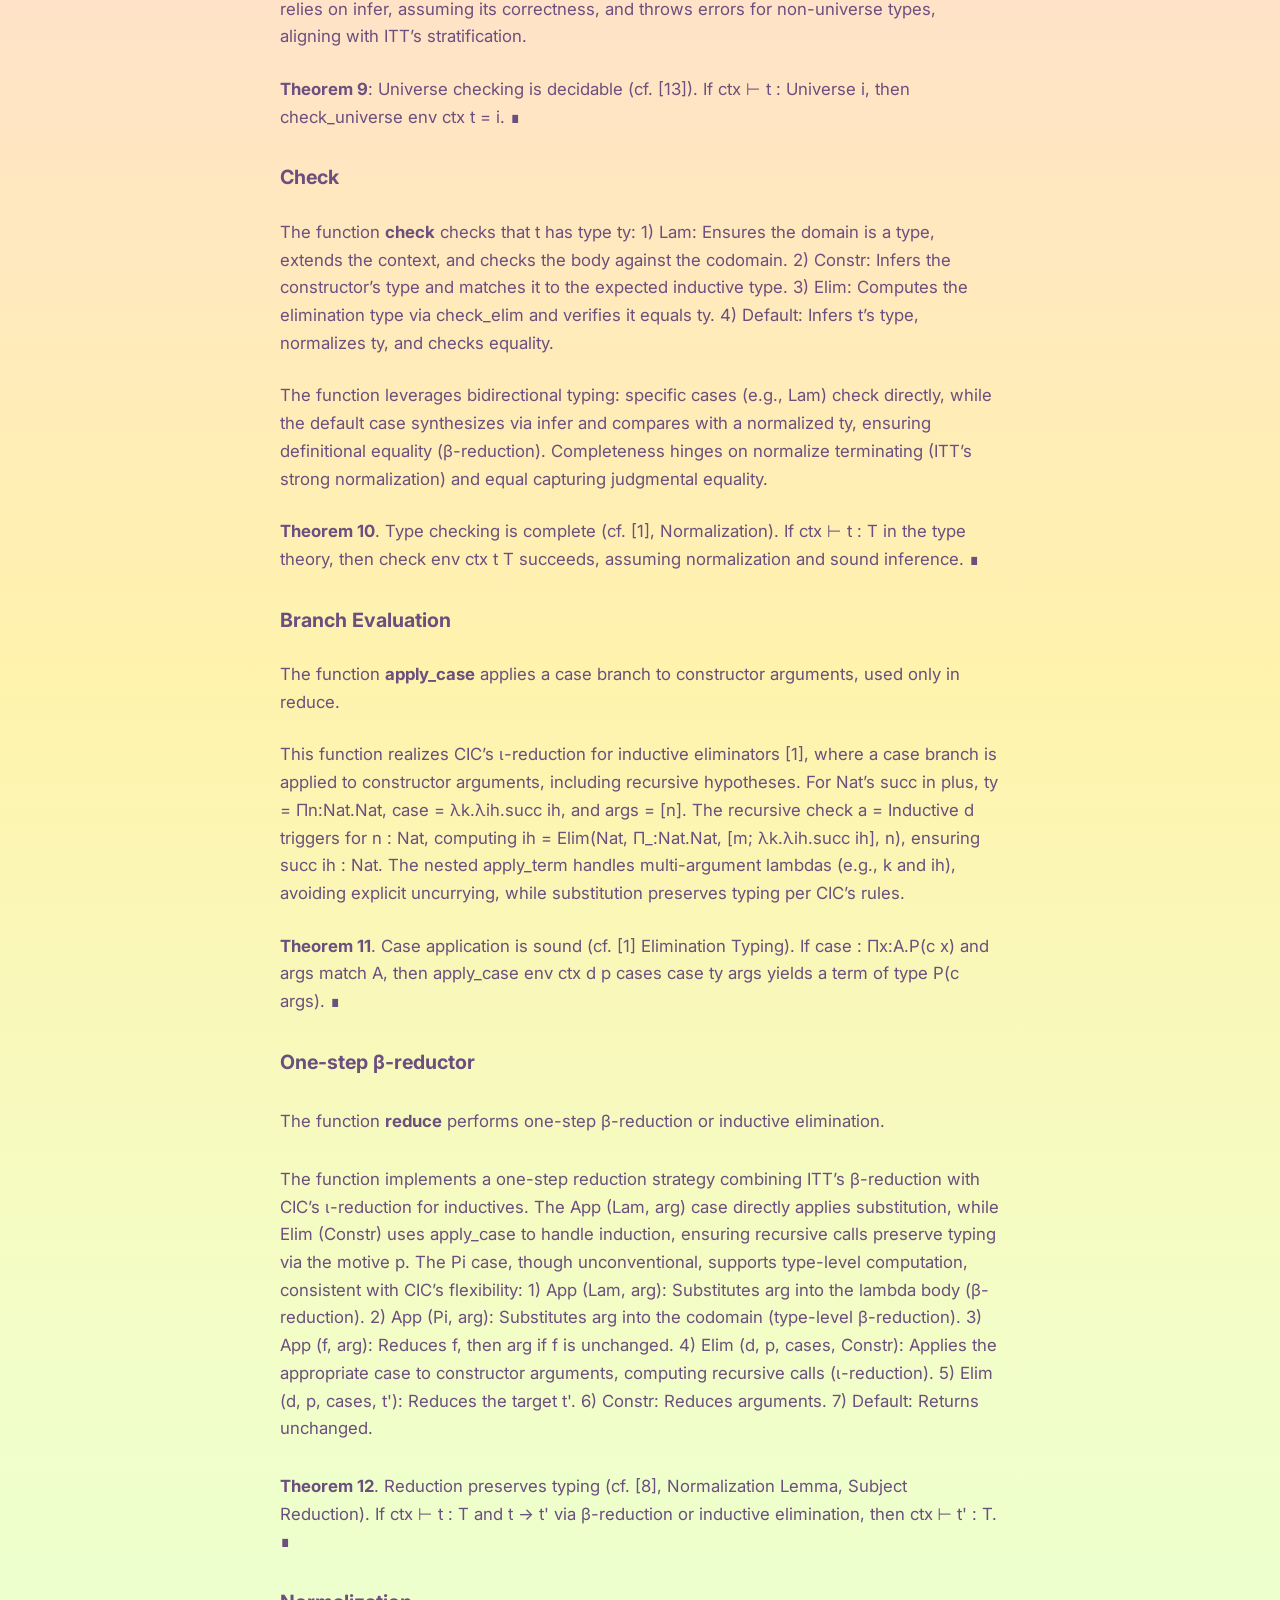
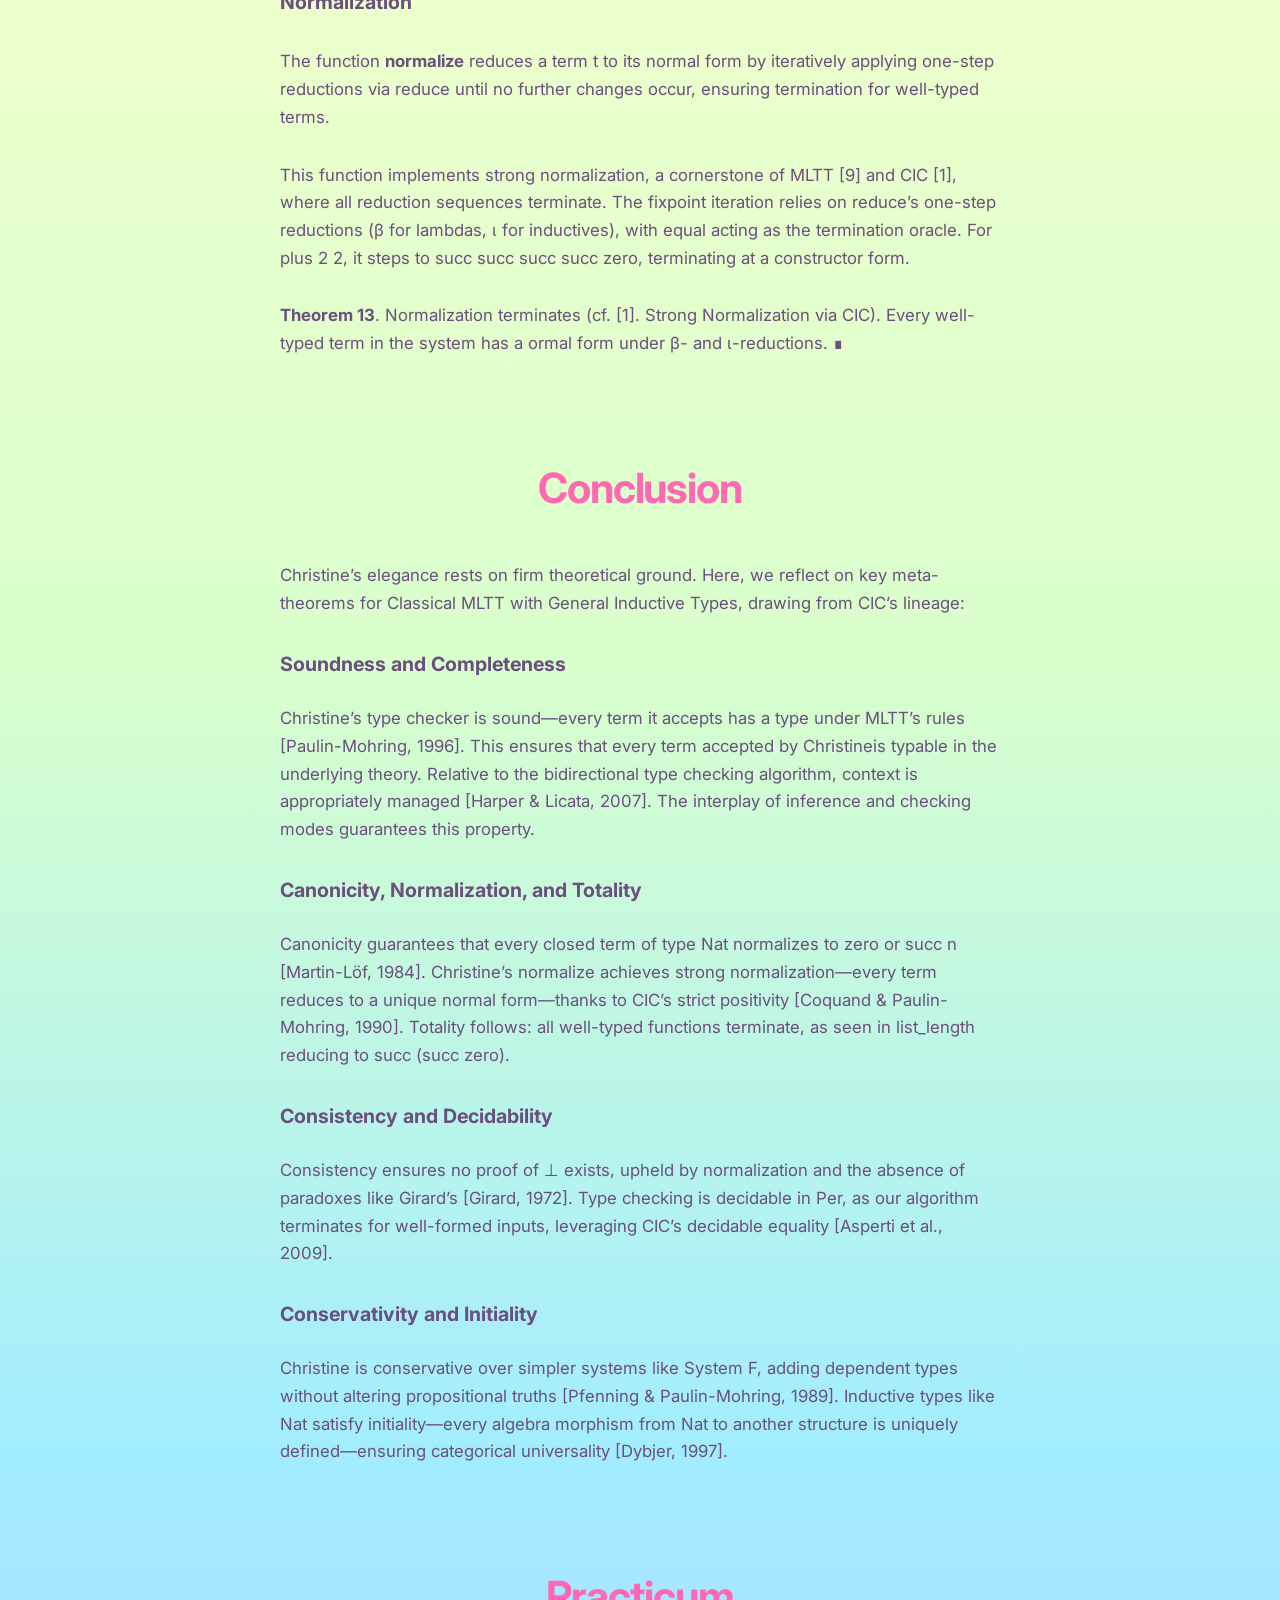
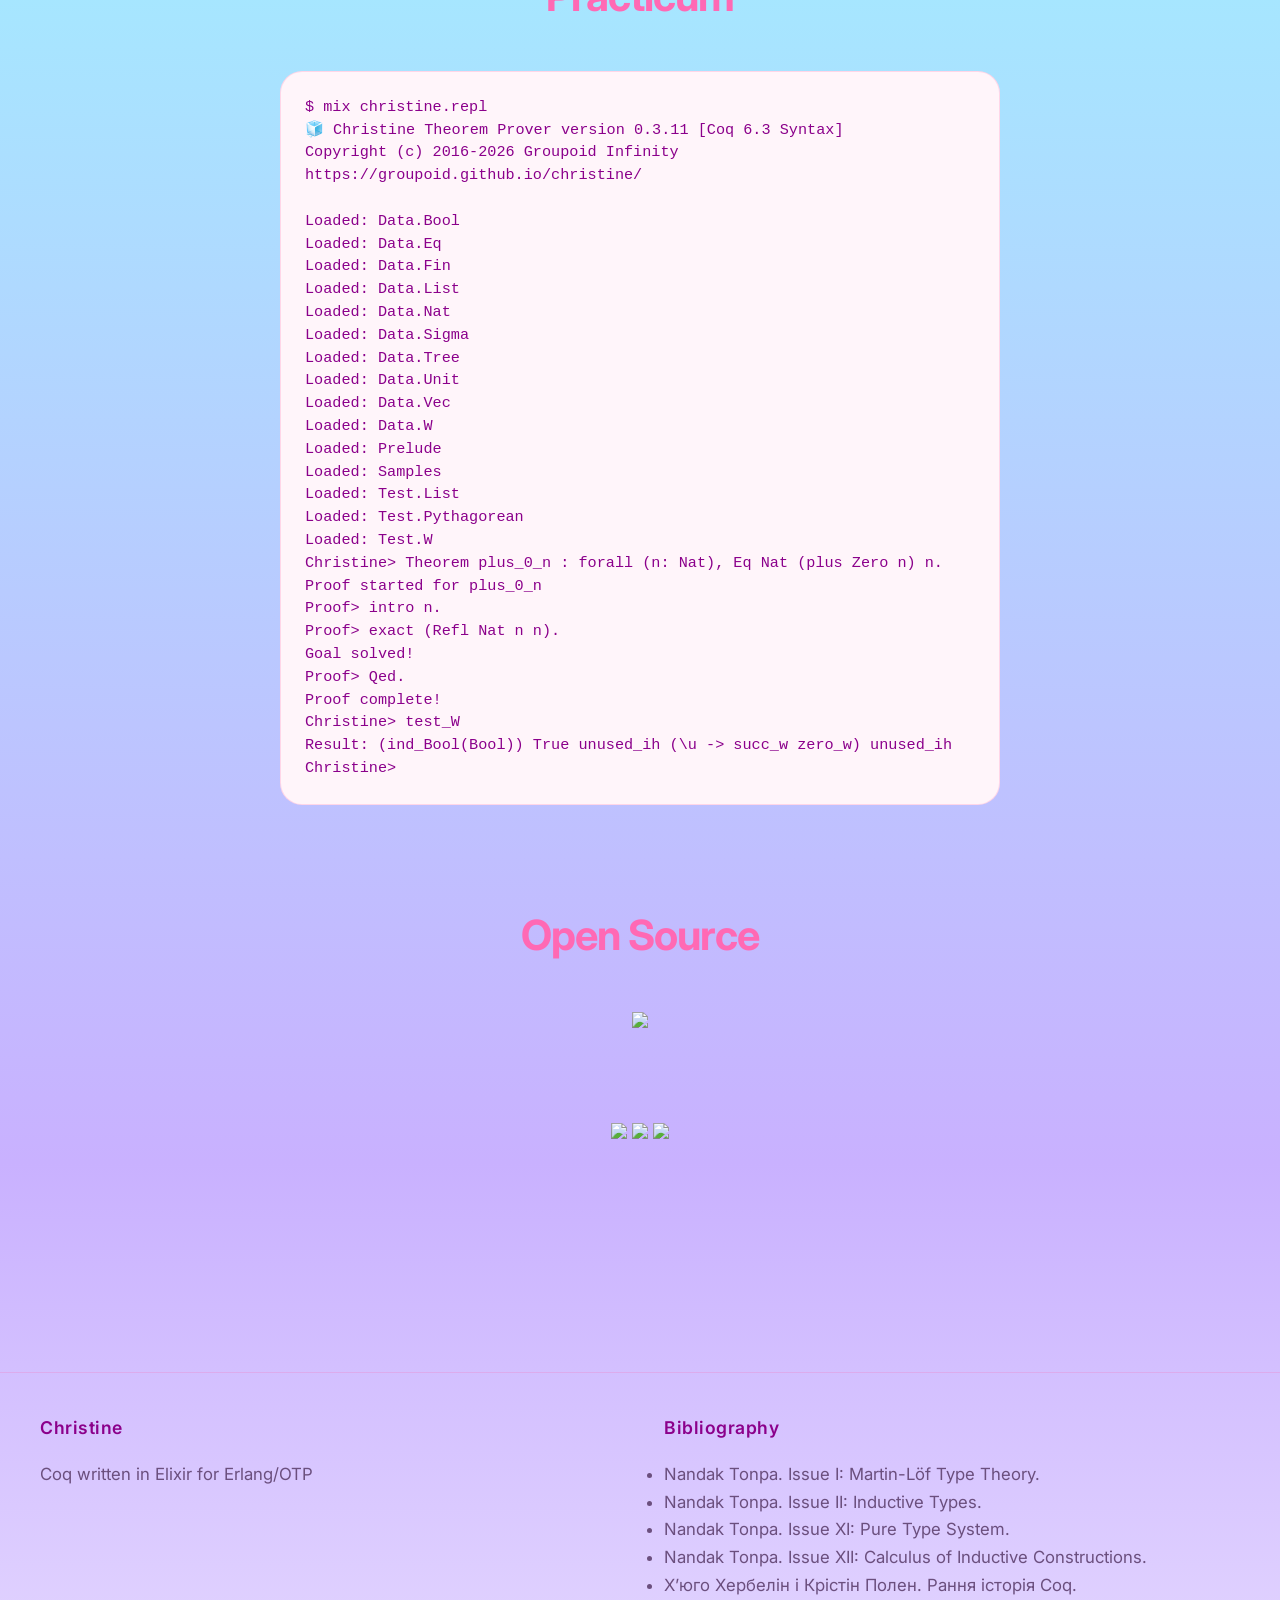
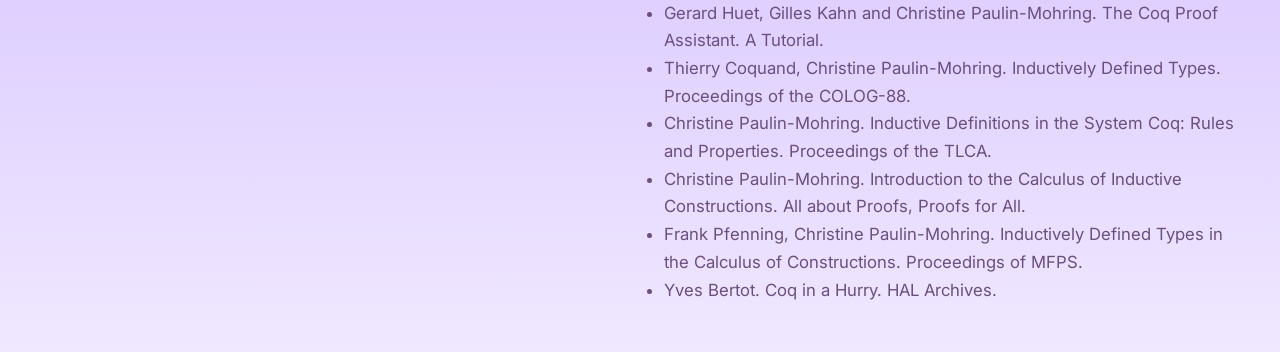
==== commit 2eafc9e6: "fix fixpoint structural equality" ====
--- a/index.html
+++ b/index.html
@@ -12,7 +12,7 @@
             <a href="https://groupoid.space" class="logo"><img width=50 style="padding-top:-30px;margin-bottom:-15px;" src="https://avatars.githubusercontent.com/u/17128096?s=200&v=4"></a>
             <ul class="nav-links">
                 <li><a href="index.html" class="active">Language</a></li>
-                <li><a href="tactics.html">Tactics</a></li>
+                <li><a href="tactics.html">Automation</a></li>
             </ul>
         </div>
     </nav>
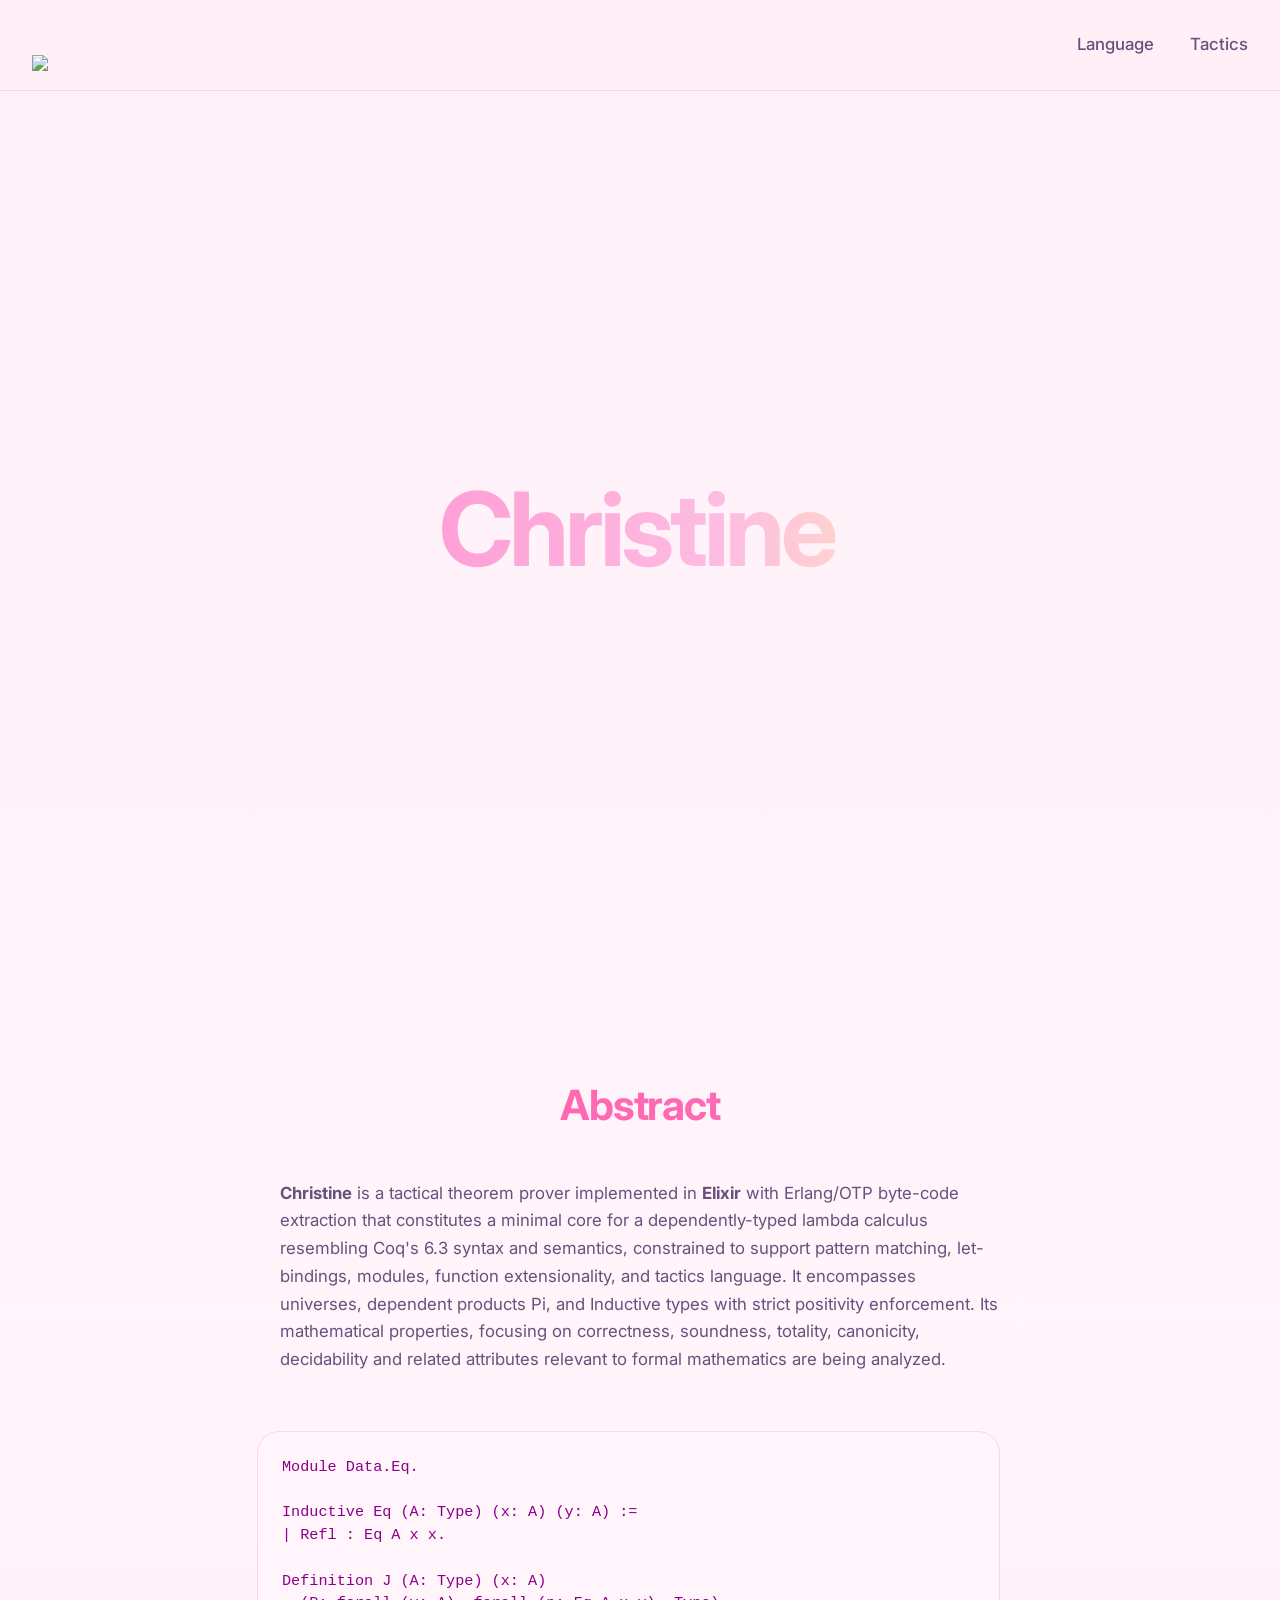
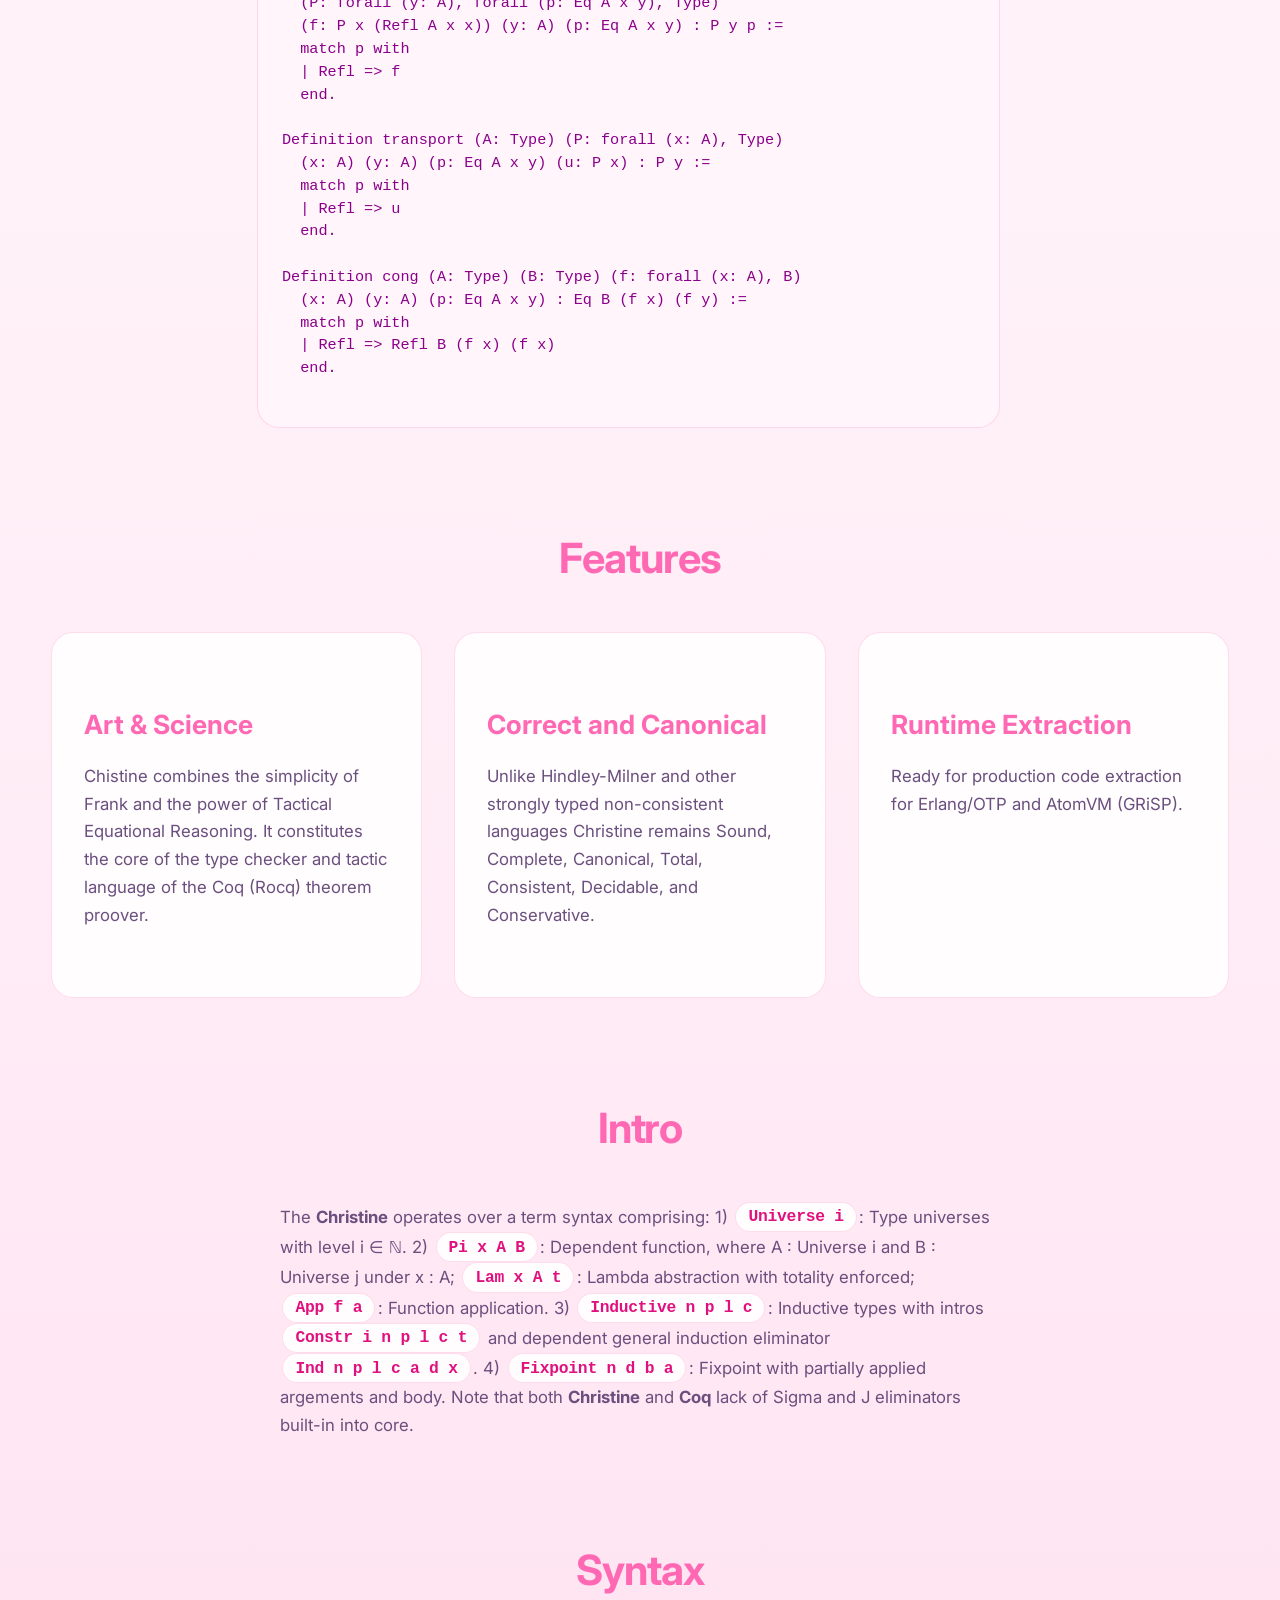
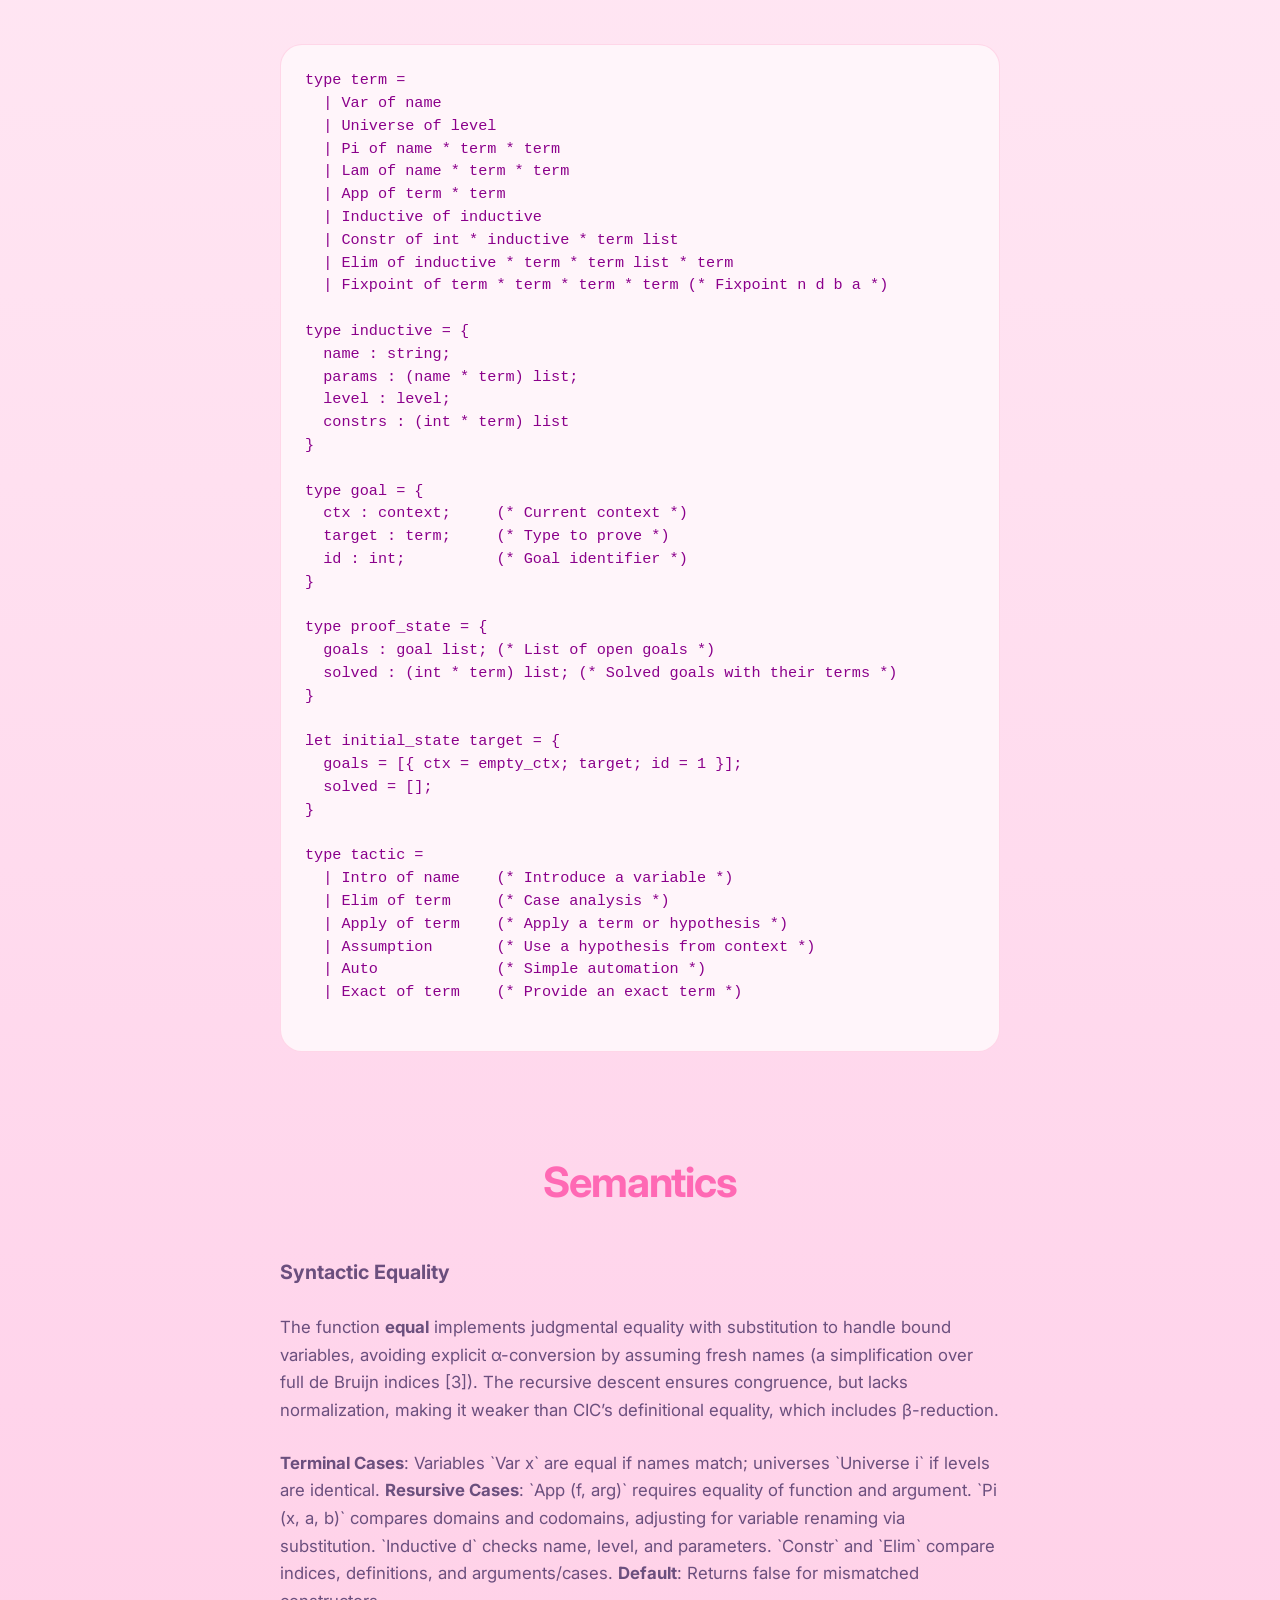
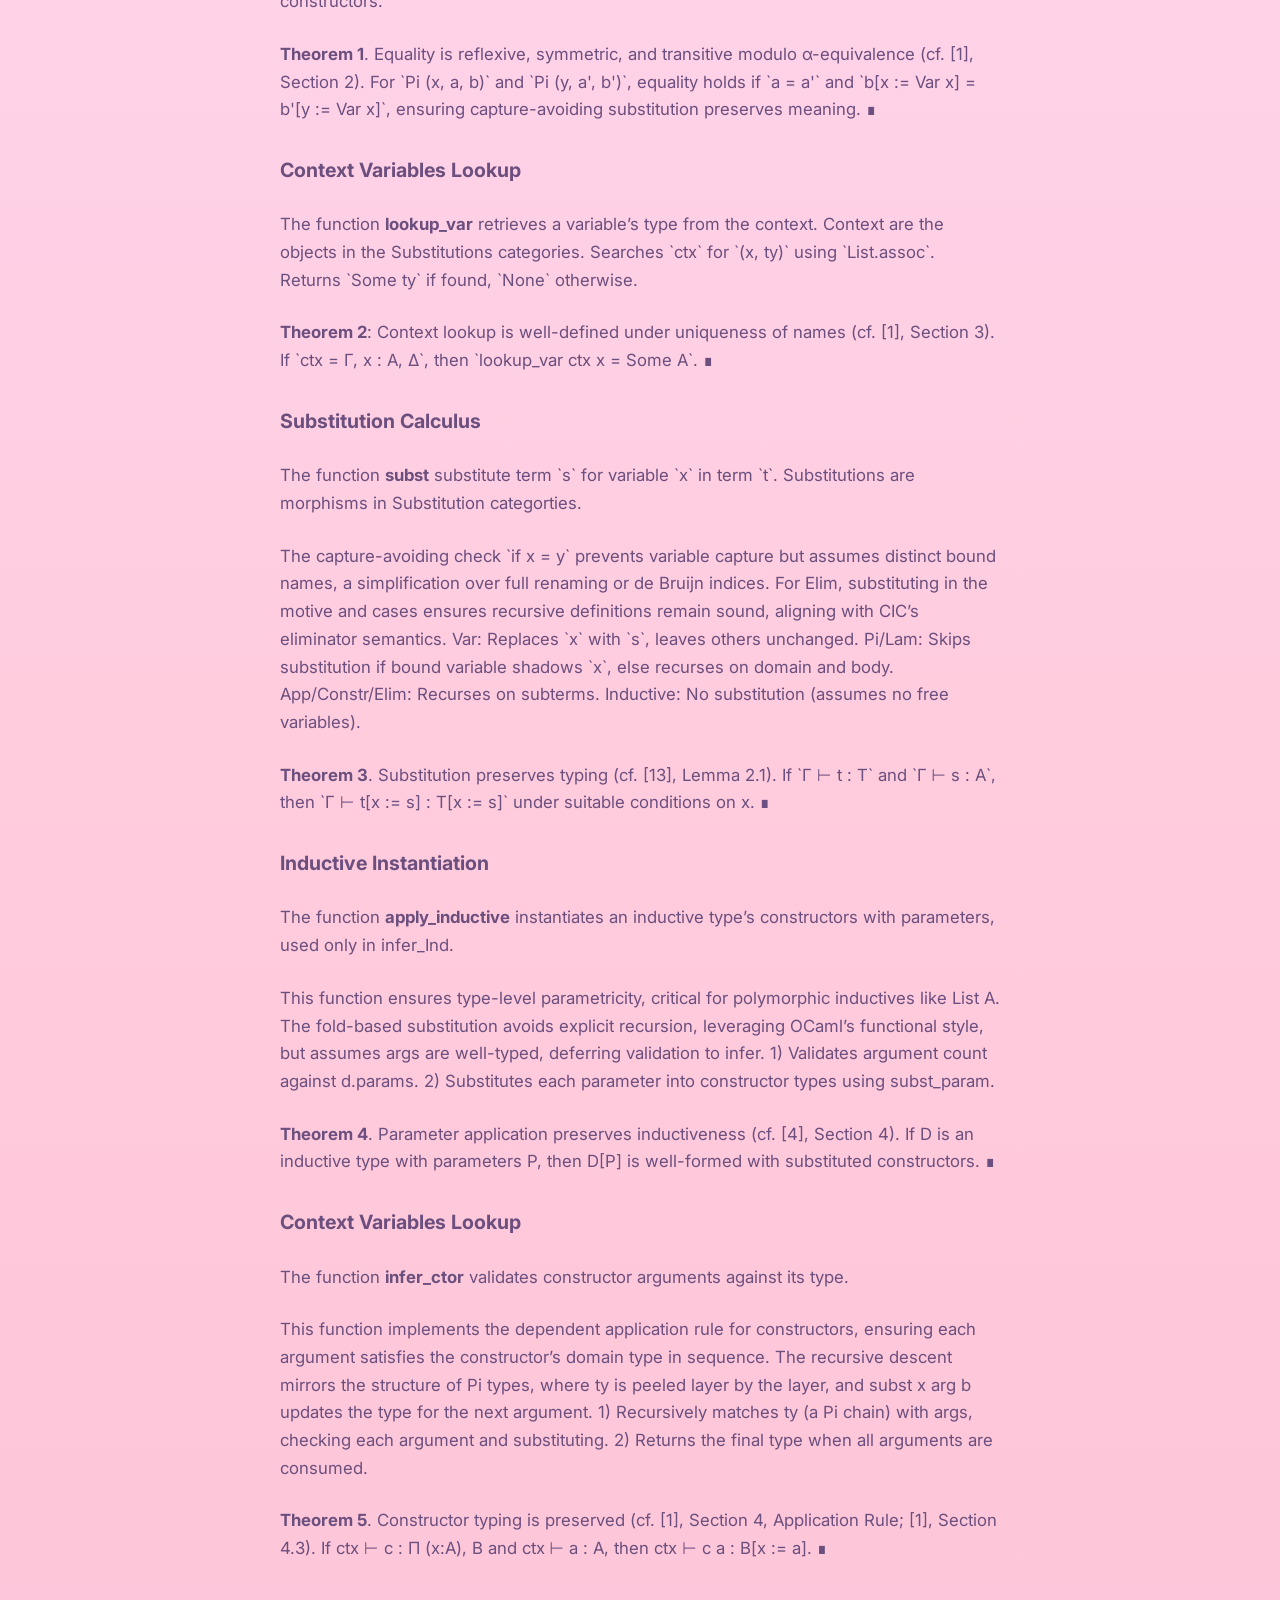
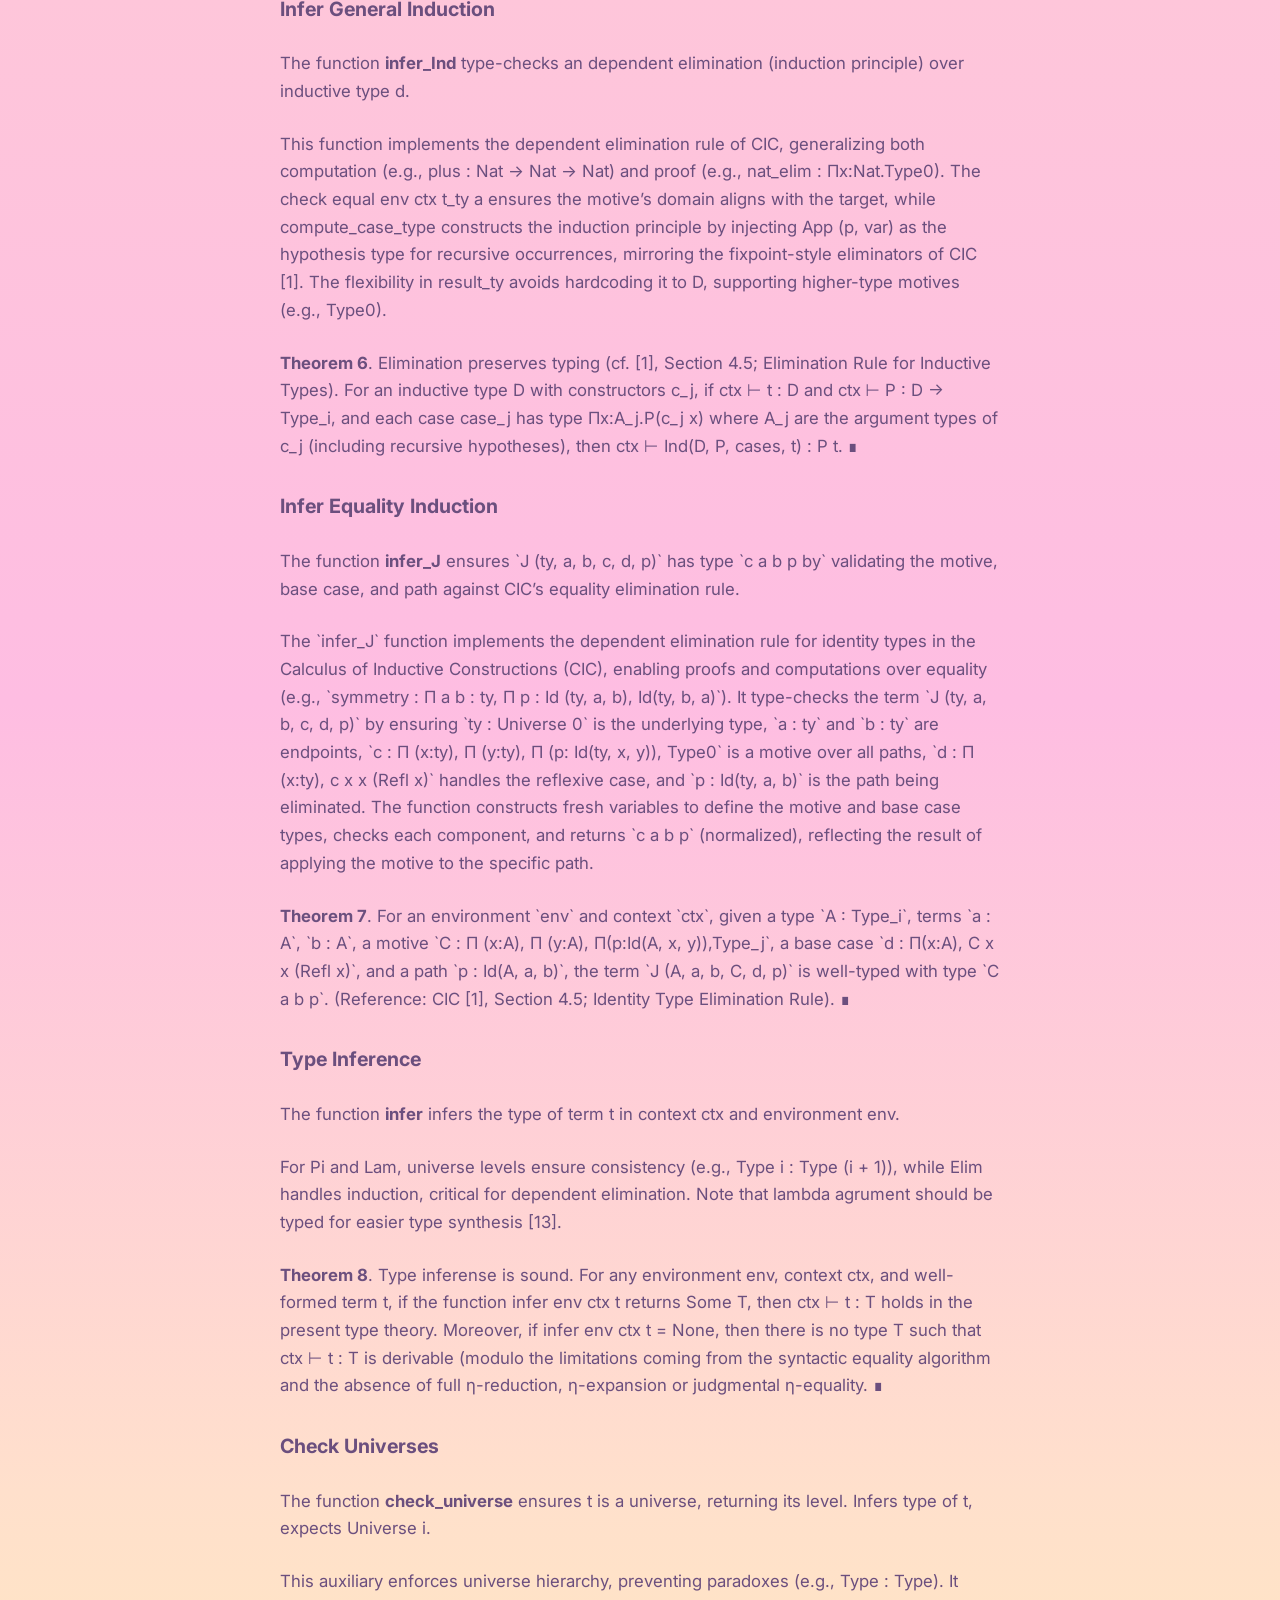
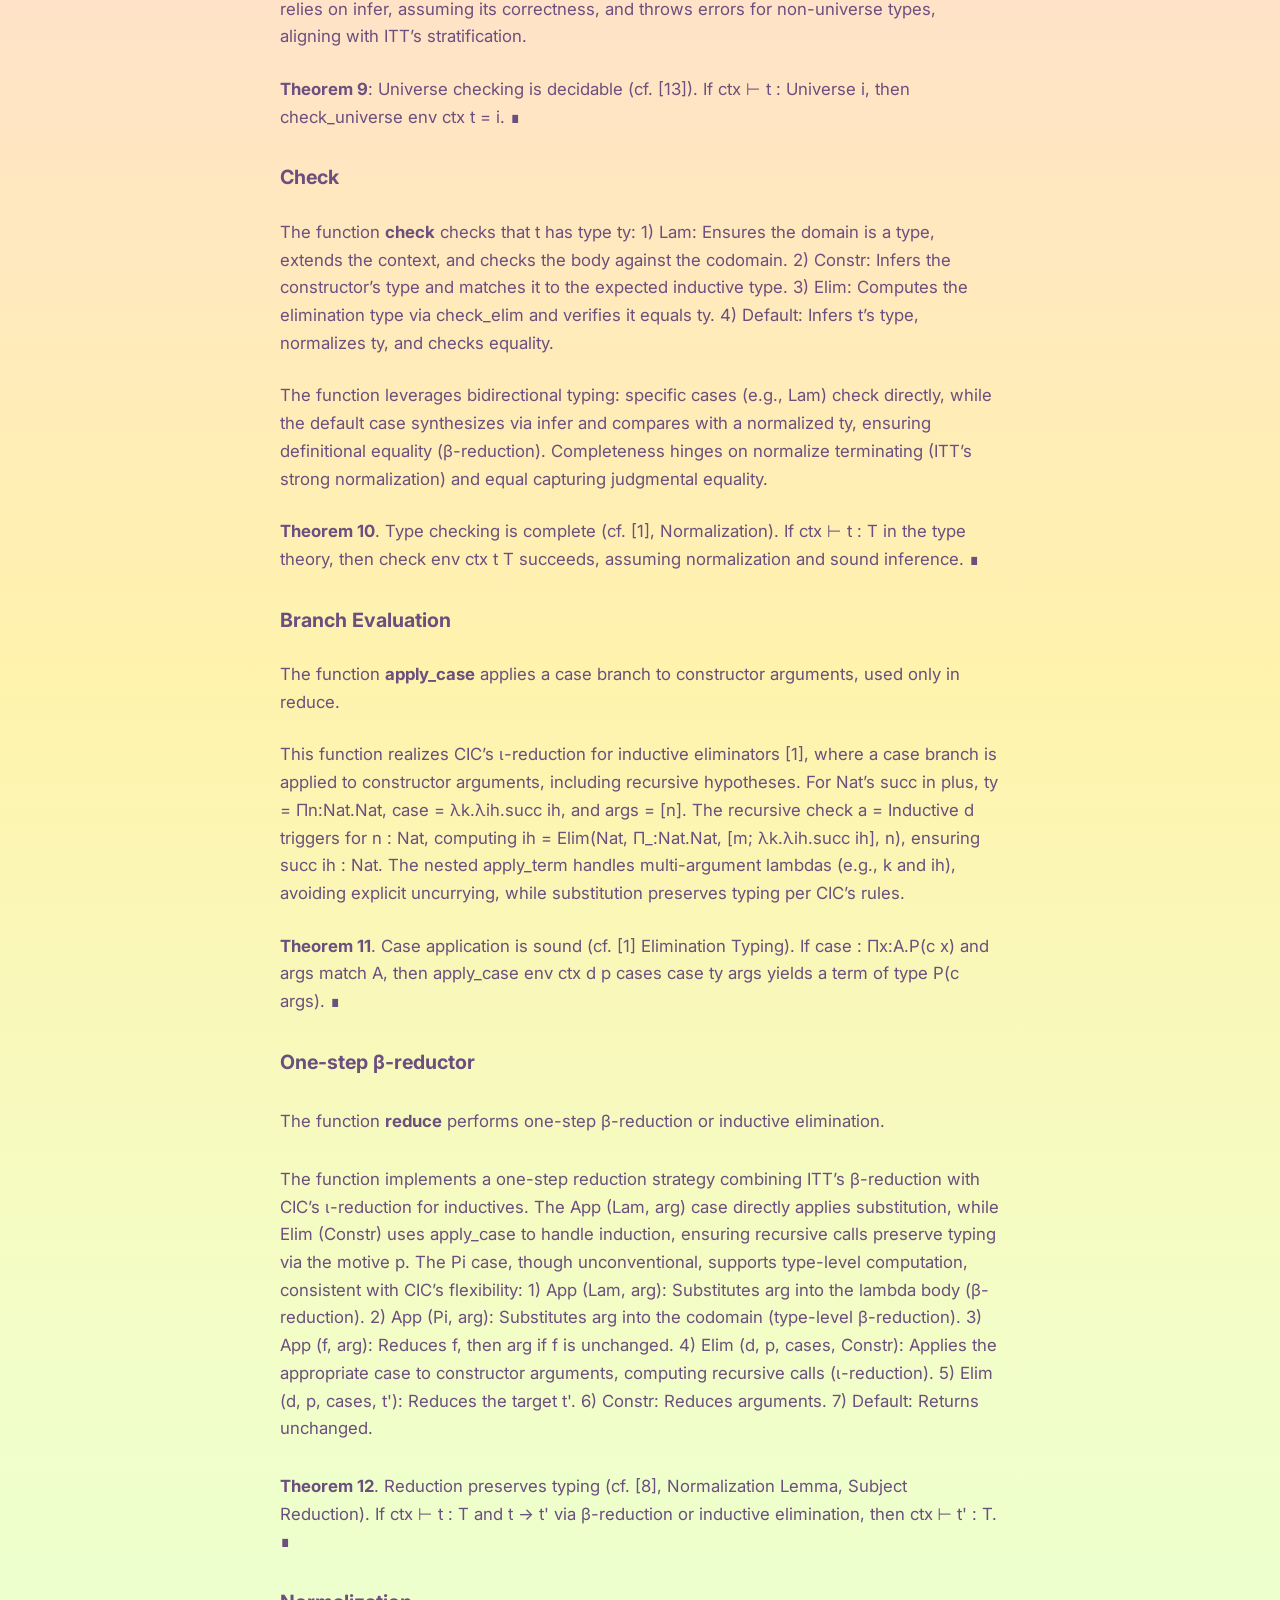
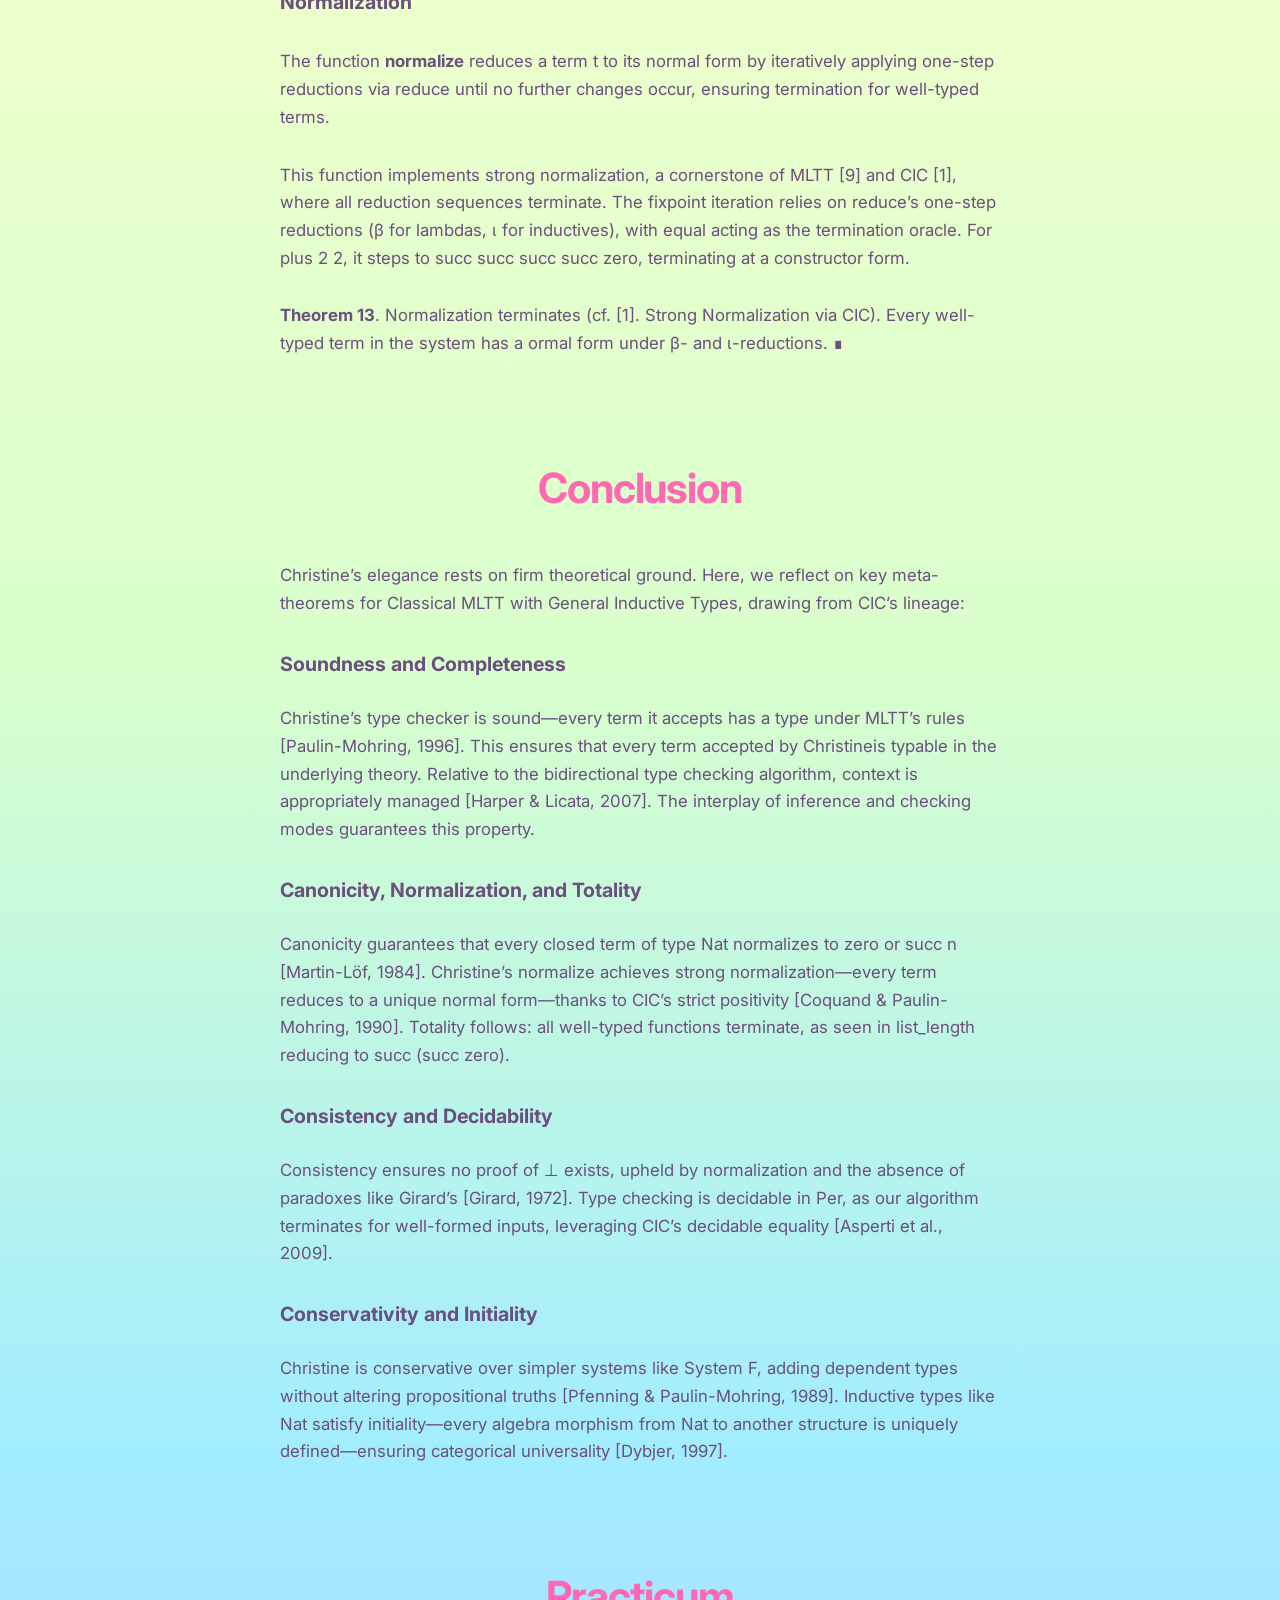
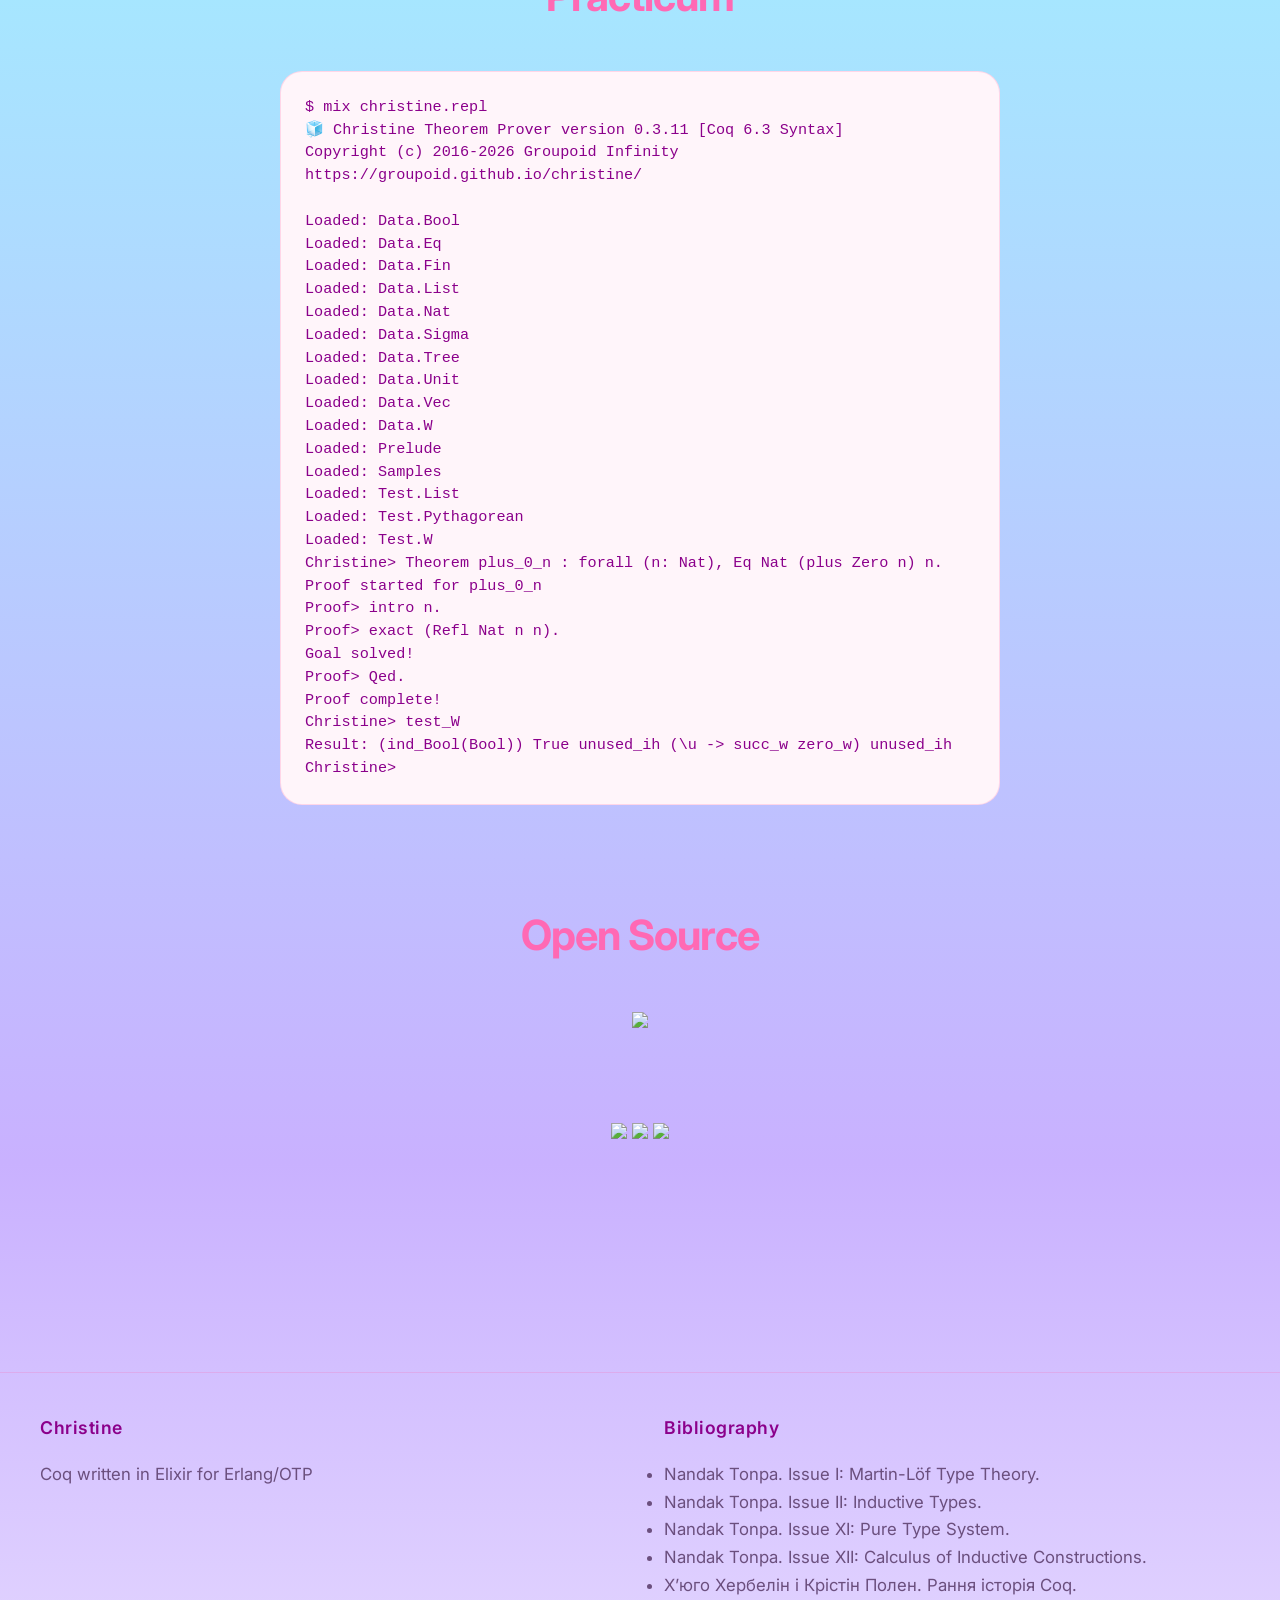
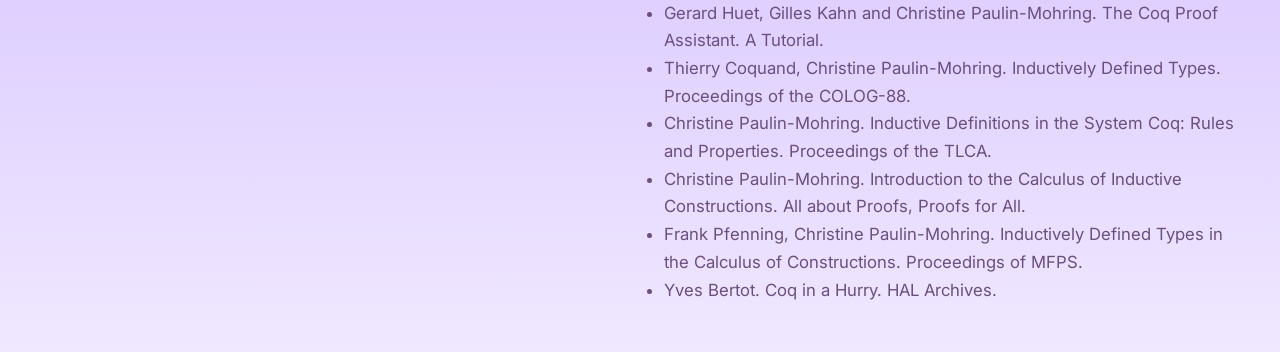
==== commit fda71a3d: "wip" ====
--- a/index.html
+++ b/index.html
@@ -12,7 +12,7 @@
             <a href="https://groupoid.space" class="logo"><img width=50 style="padding-top:-30px;margin-bottom:-15px;" src="https://avatars.githubusercontent.com/u/17128096?s=200&v=4"></a>
             <ul class="nav-links">
                 <li><a href="index.html" class="active">Language</a></li>
-                <li><a href="tactics.html">Automation</a></li>
+                <li><a href="tactics.html">Tactics</a></li>
             </ul>
         </div>
     </nav>
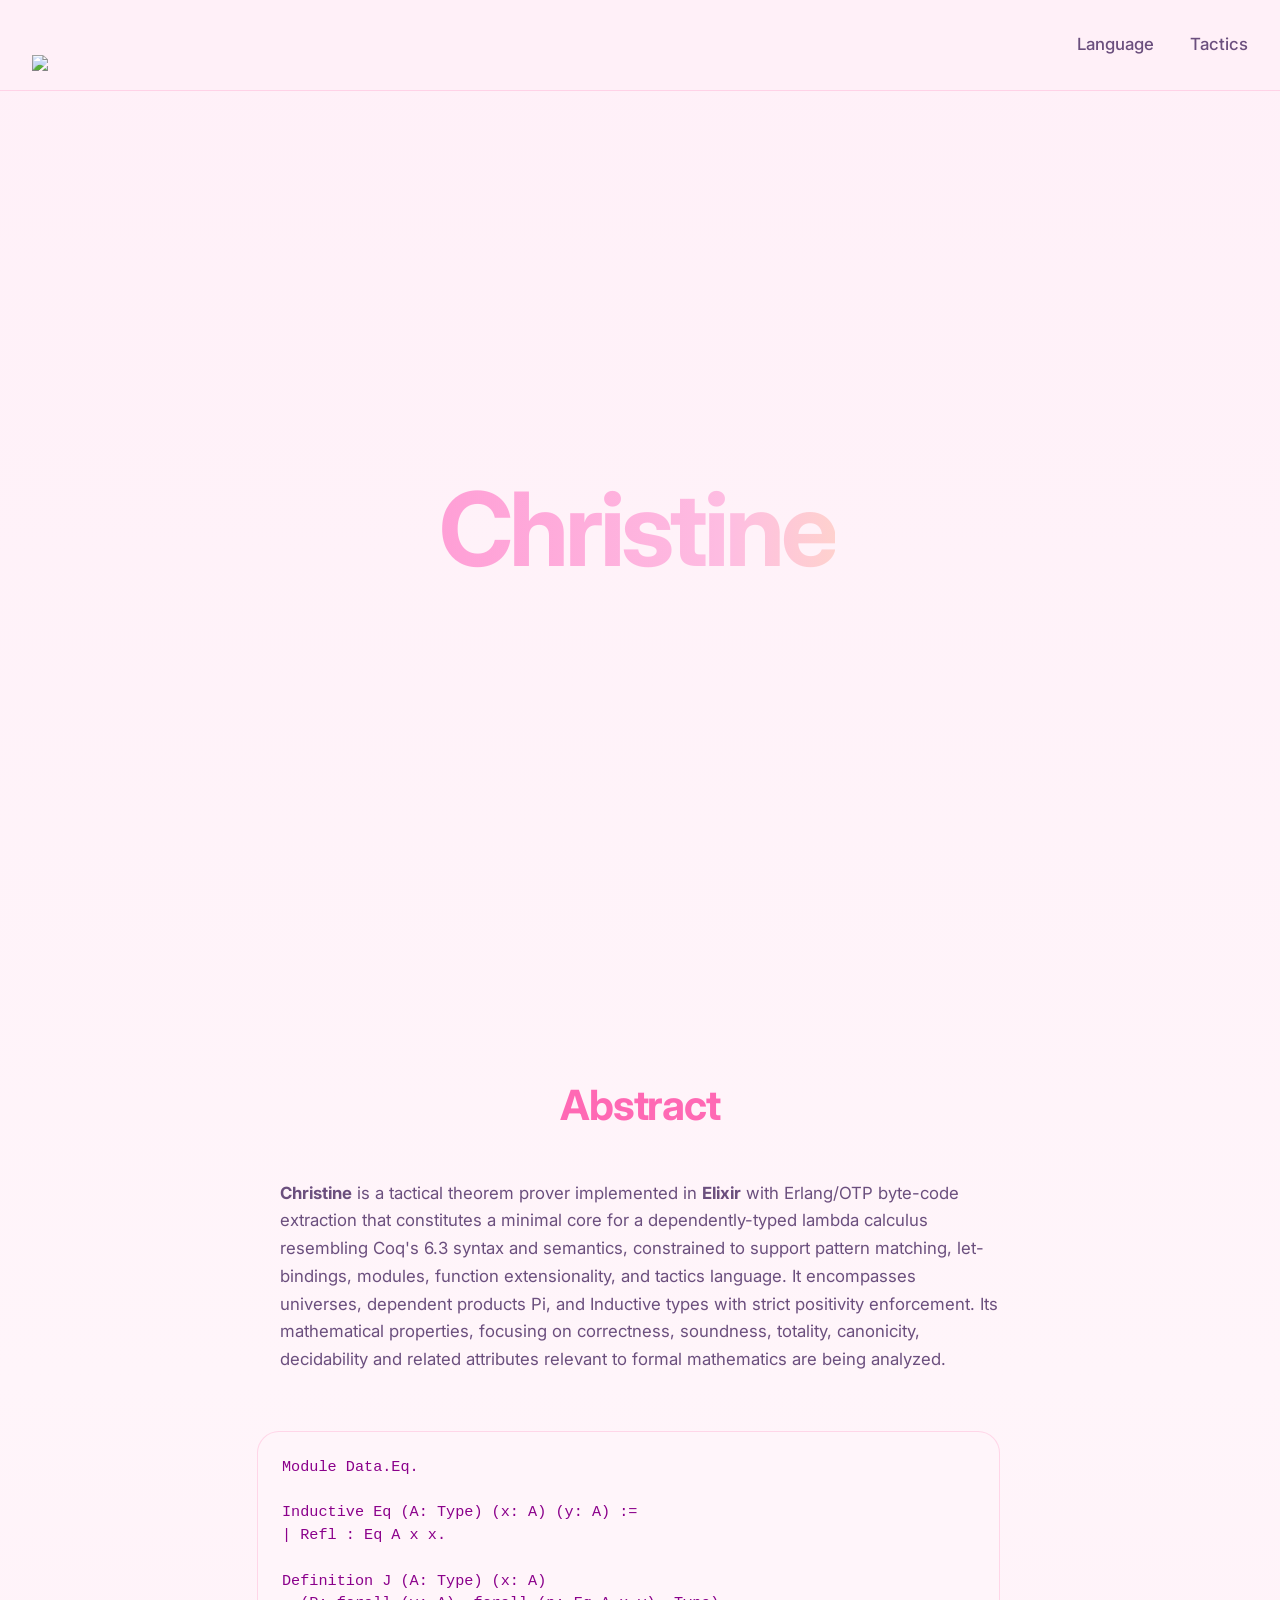
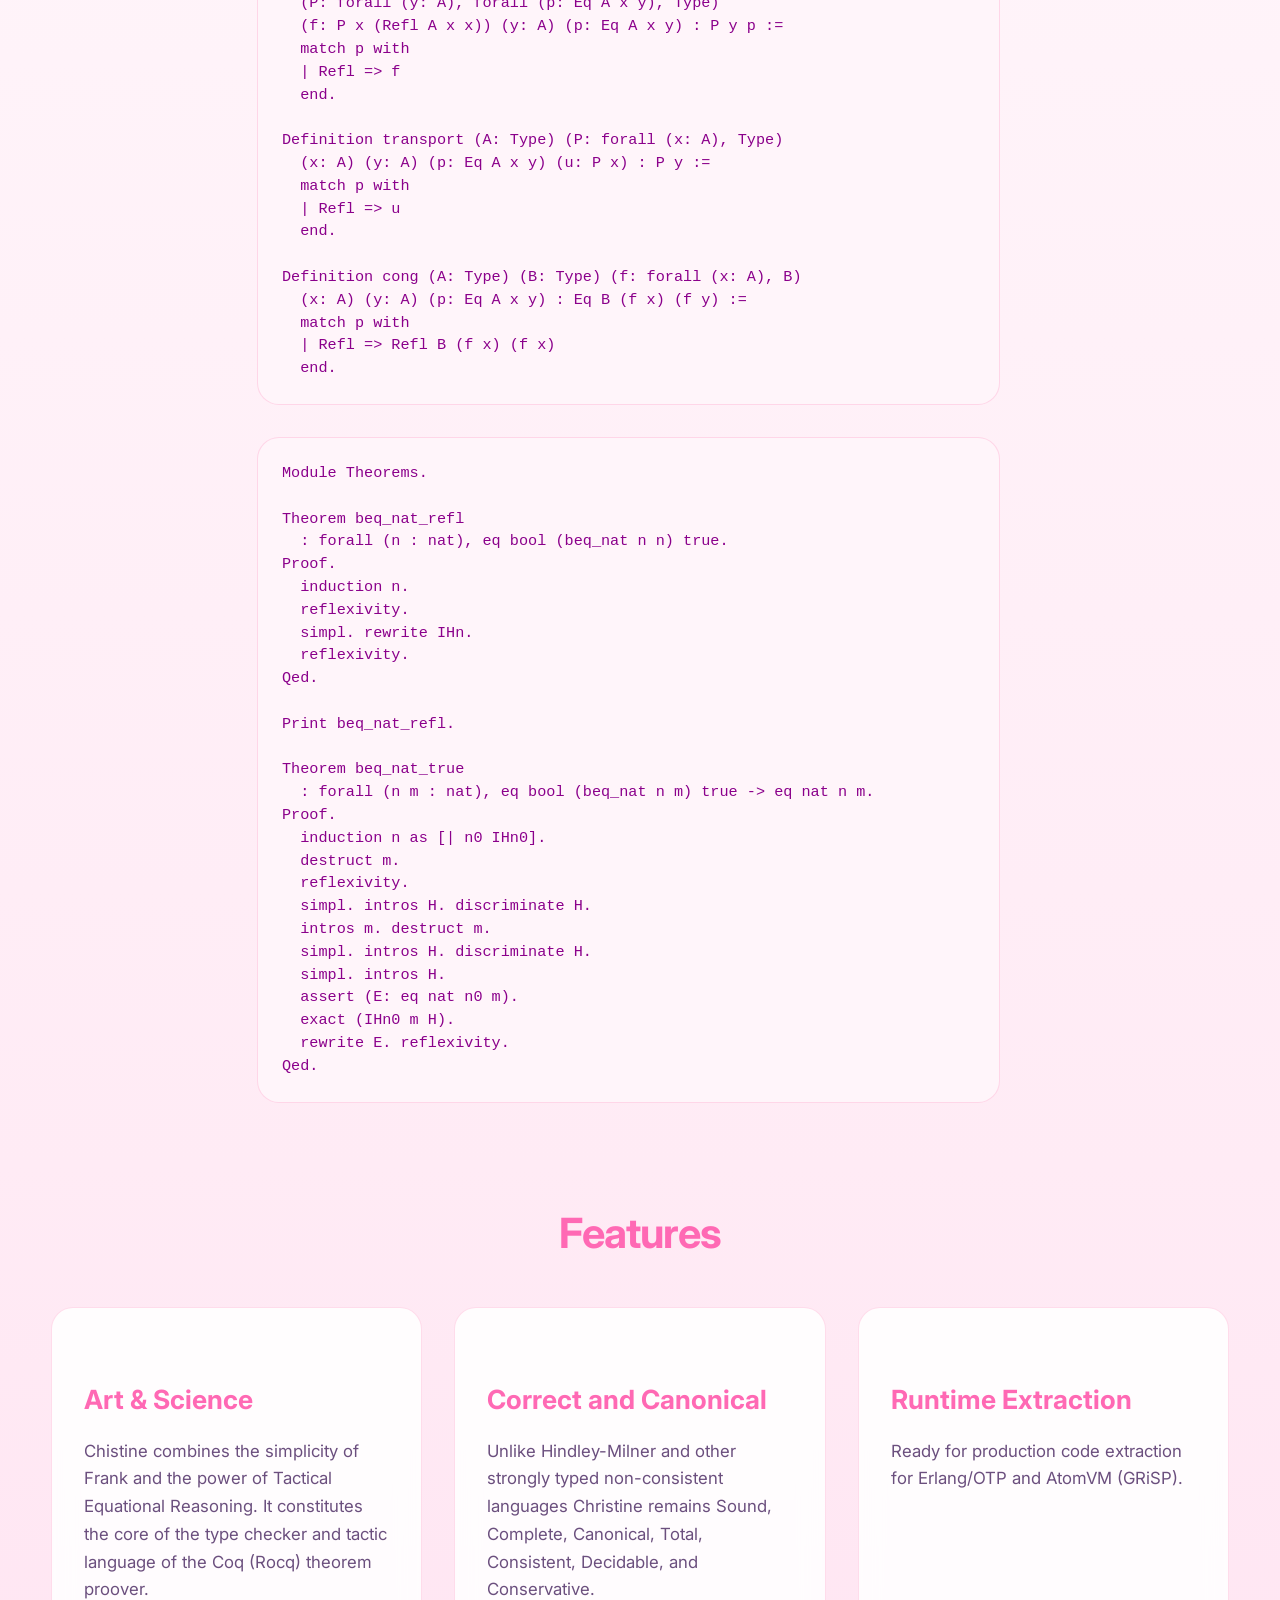
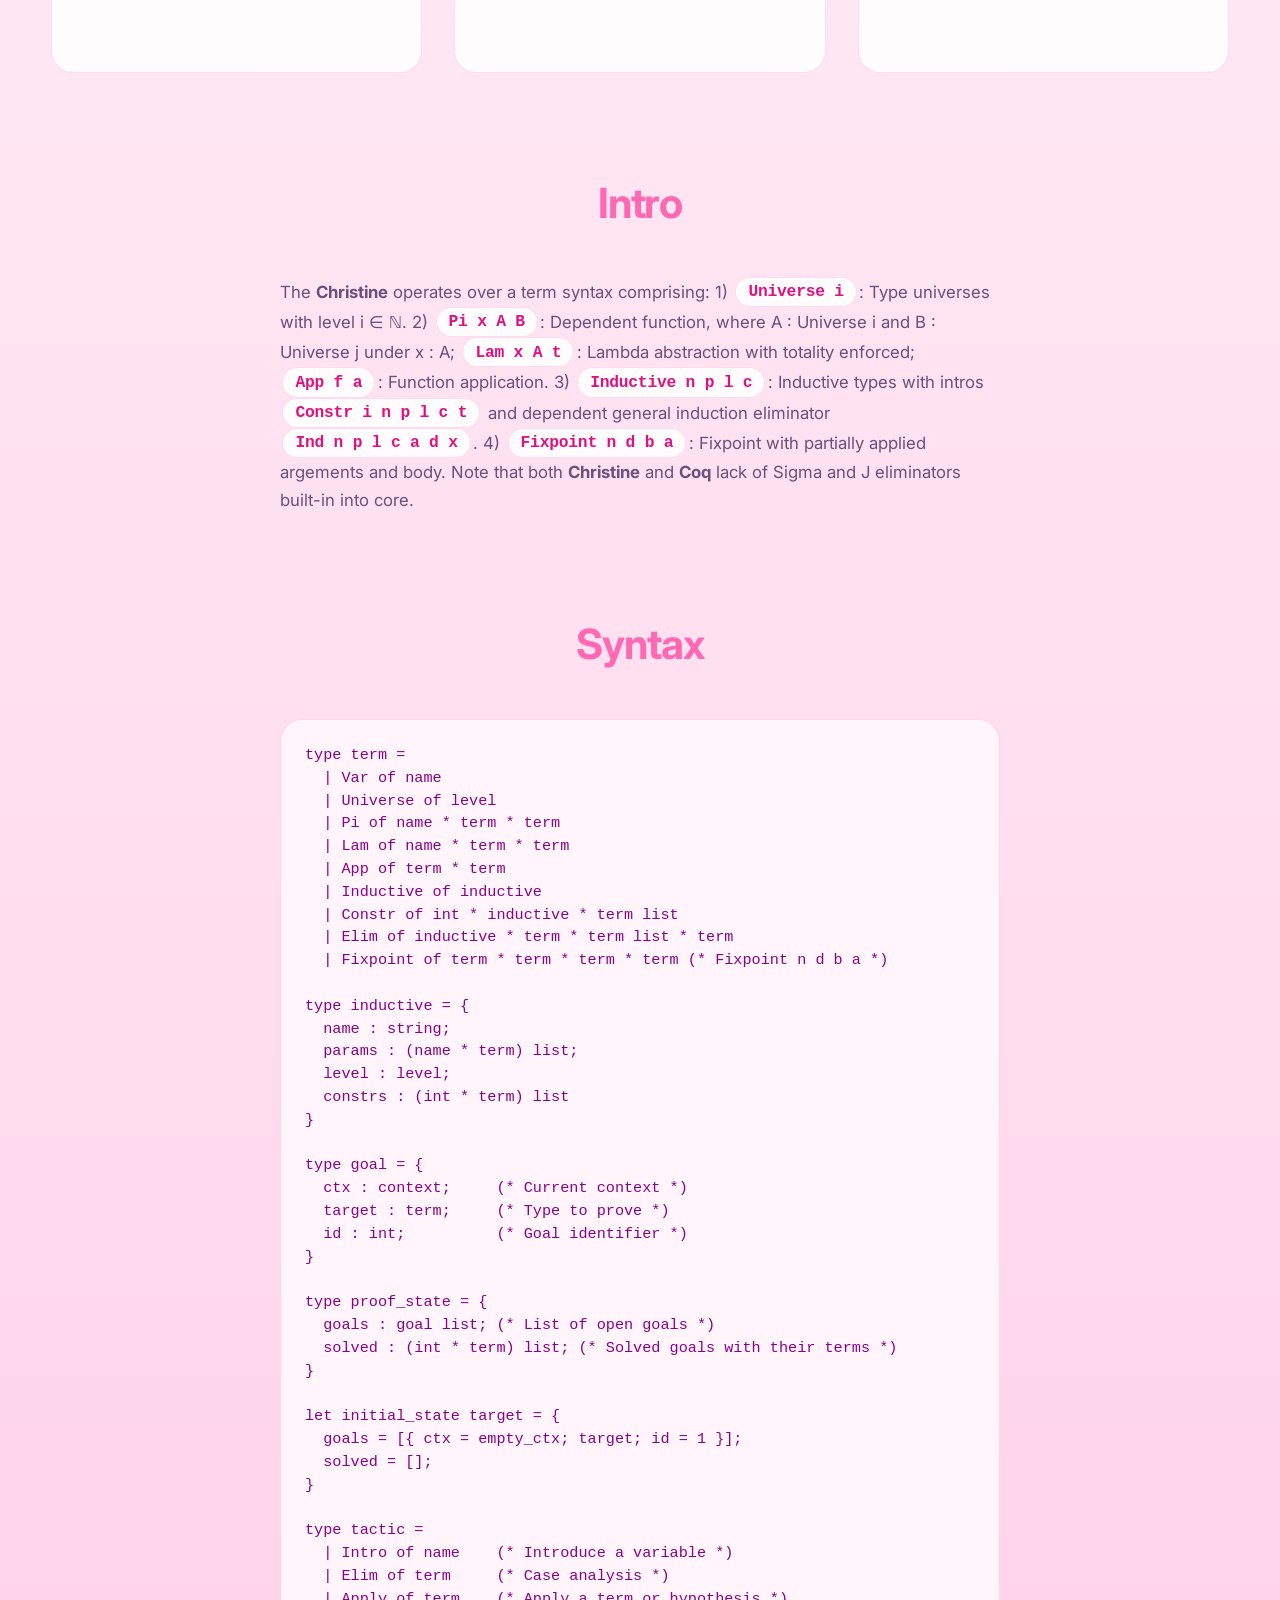
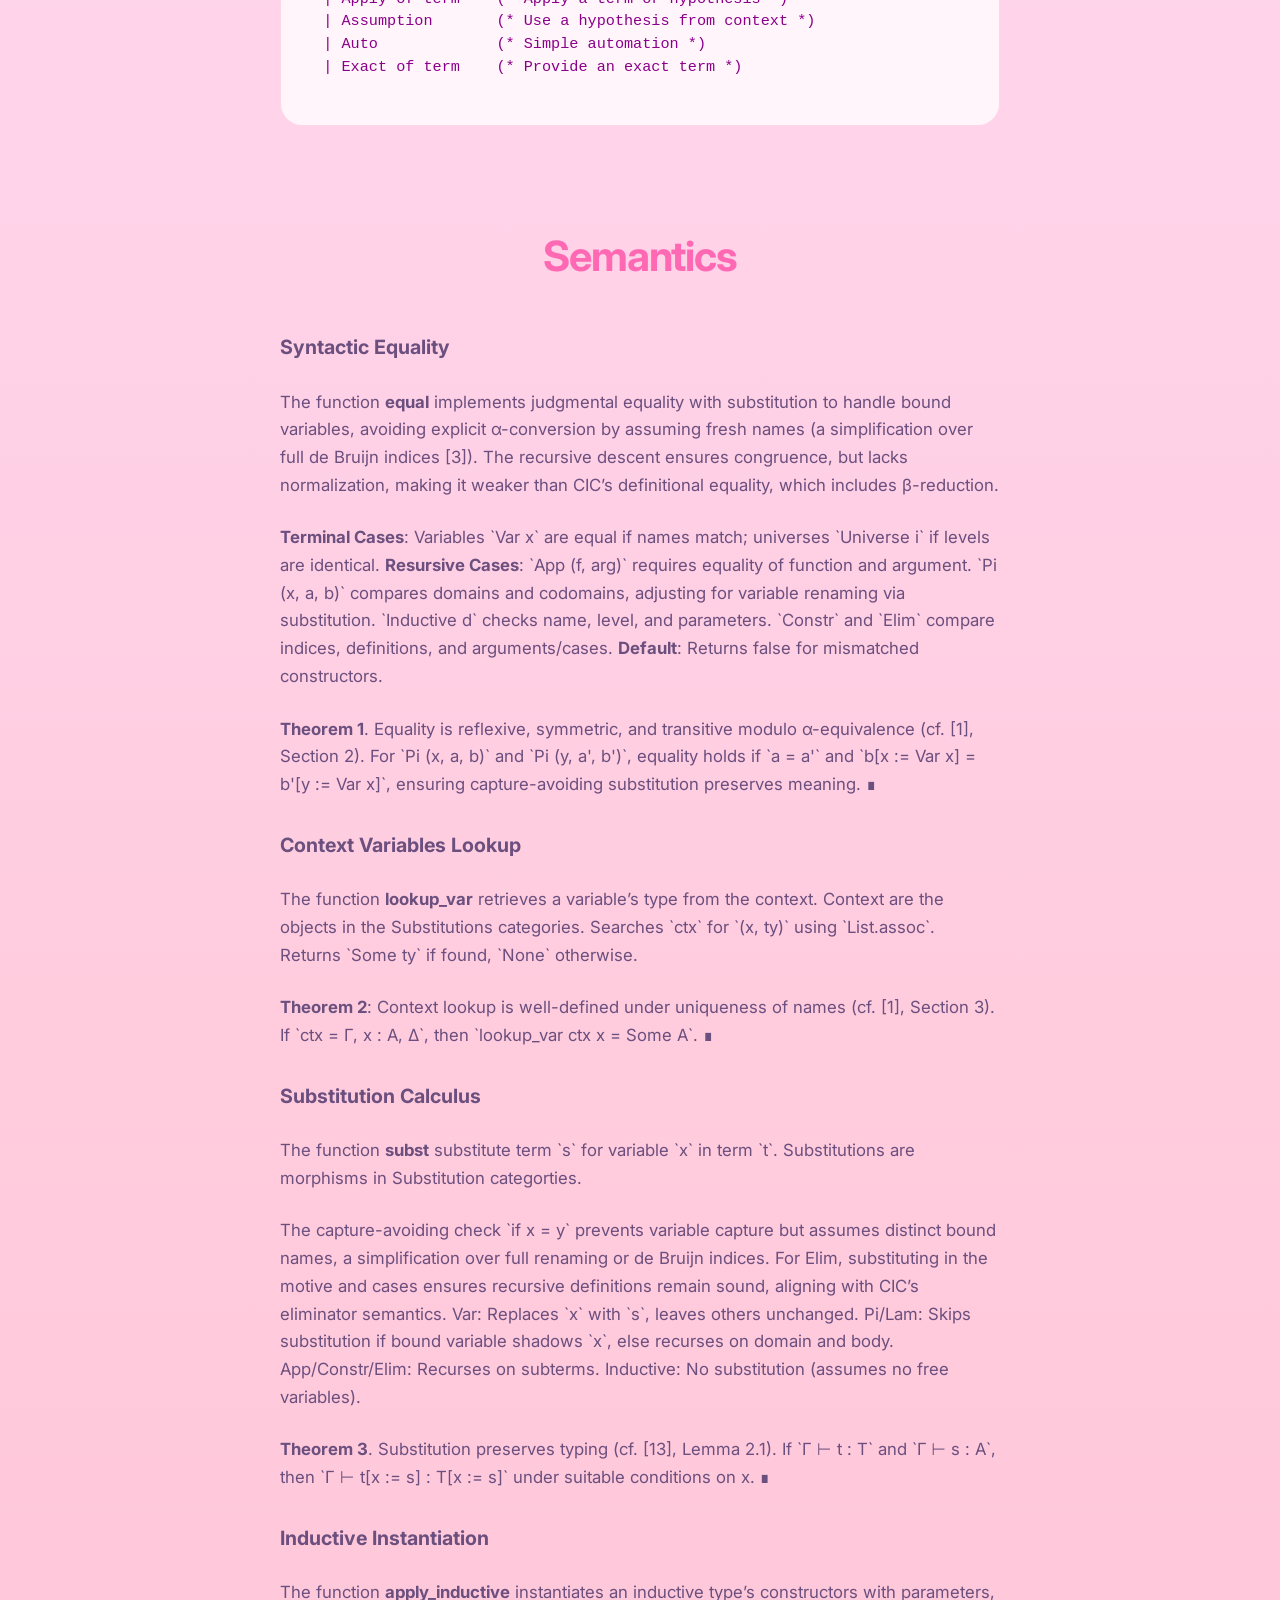
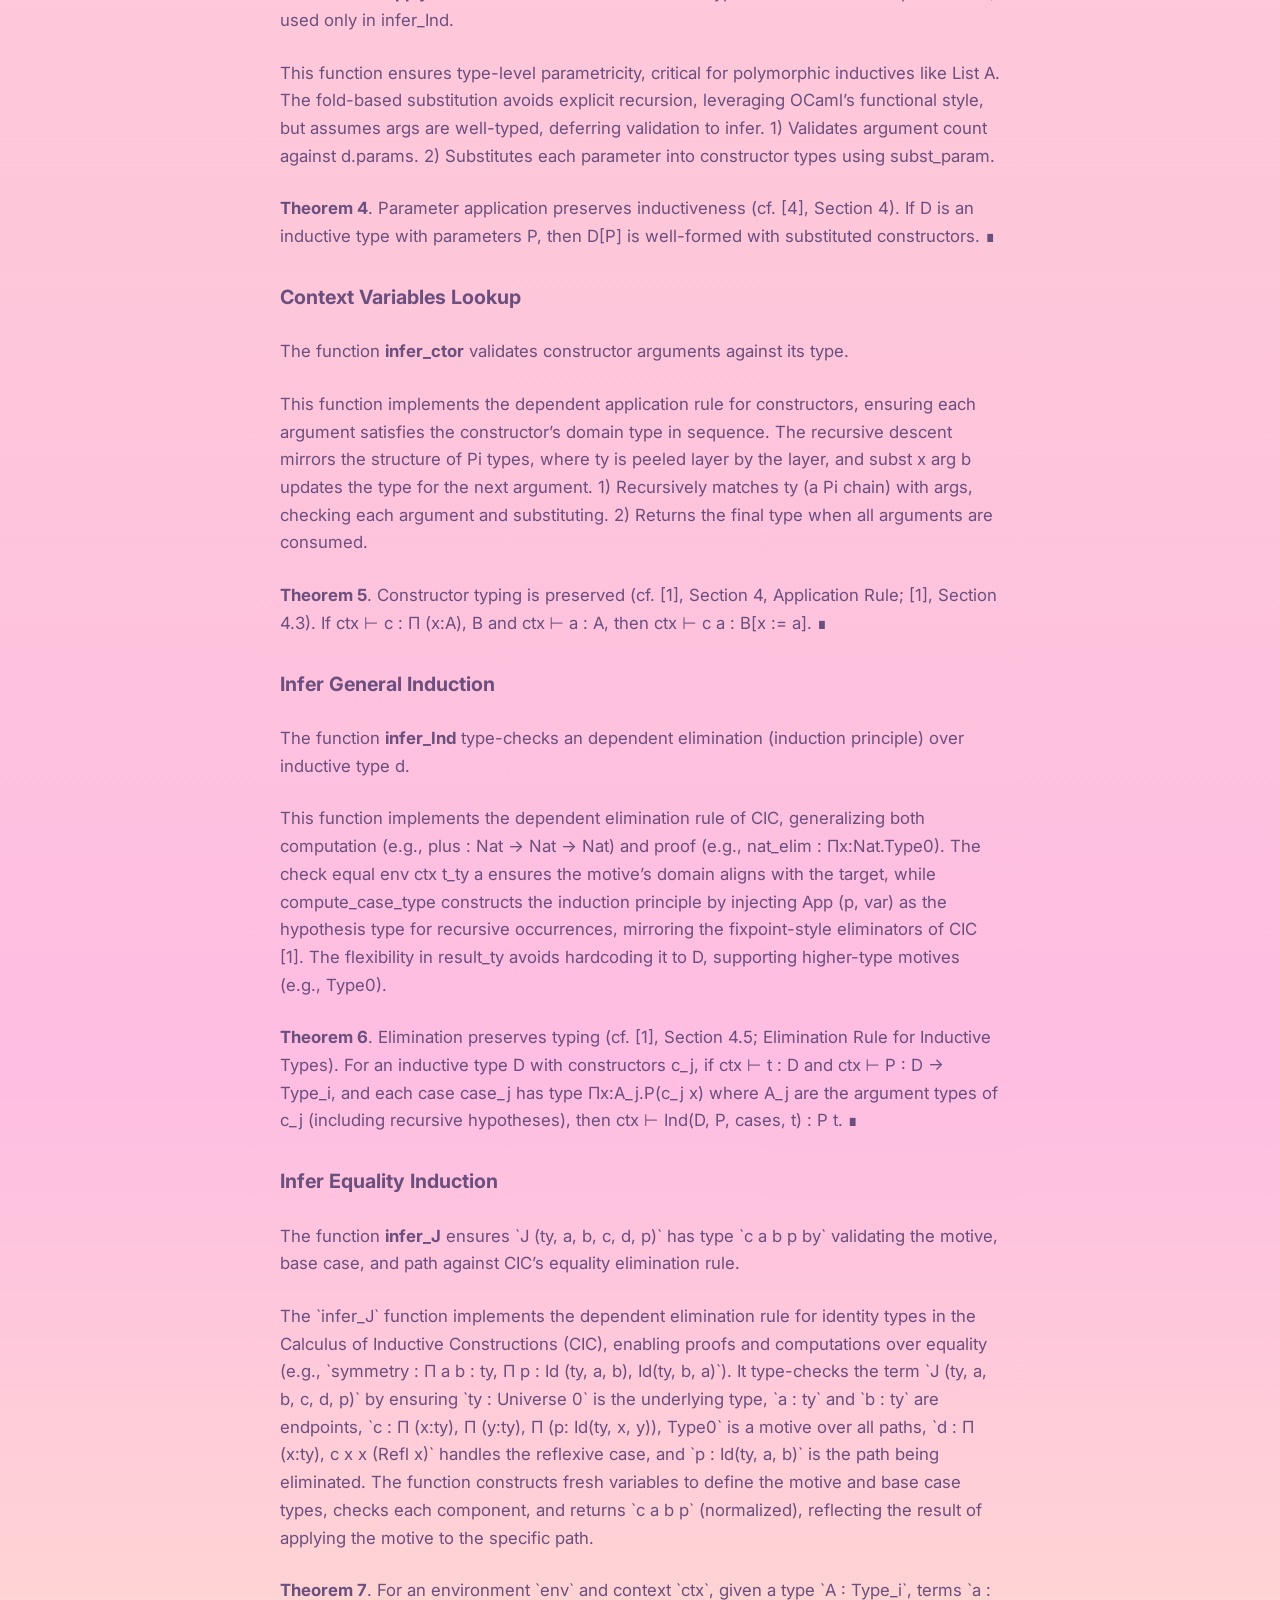
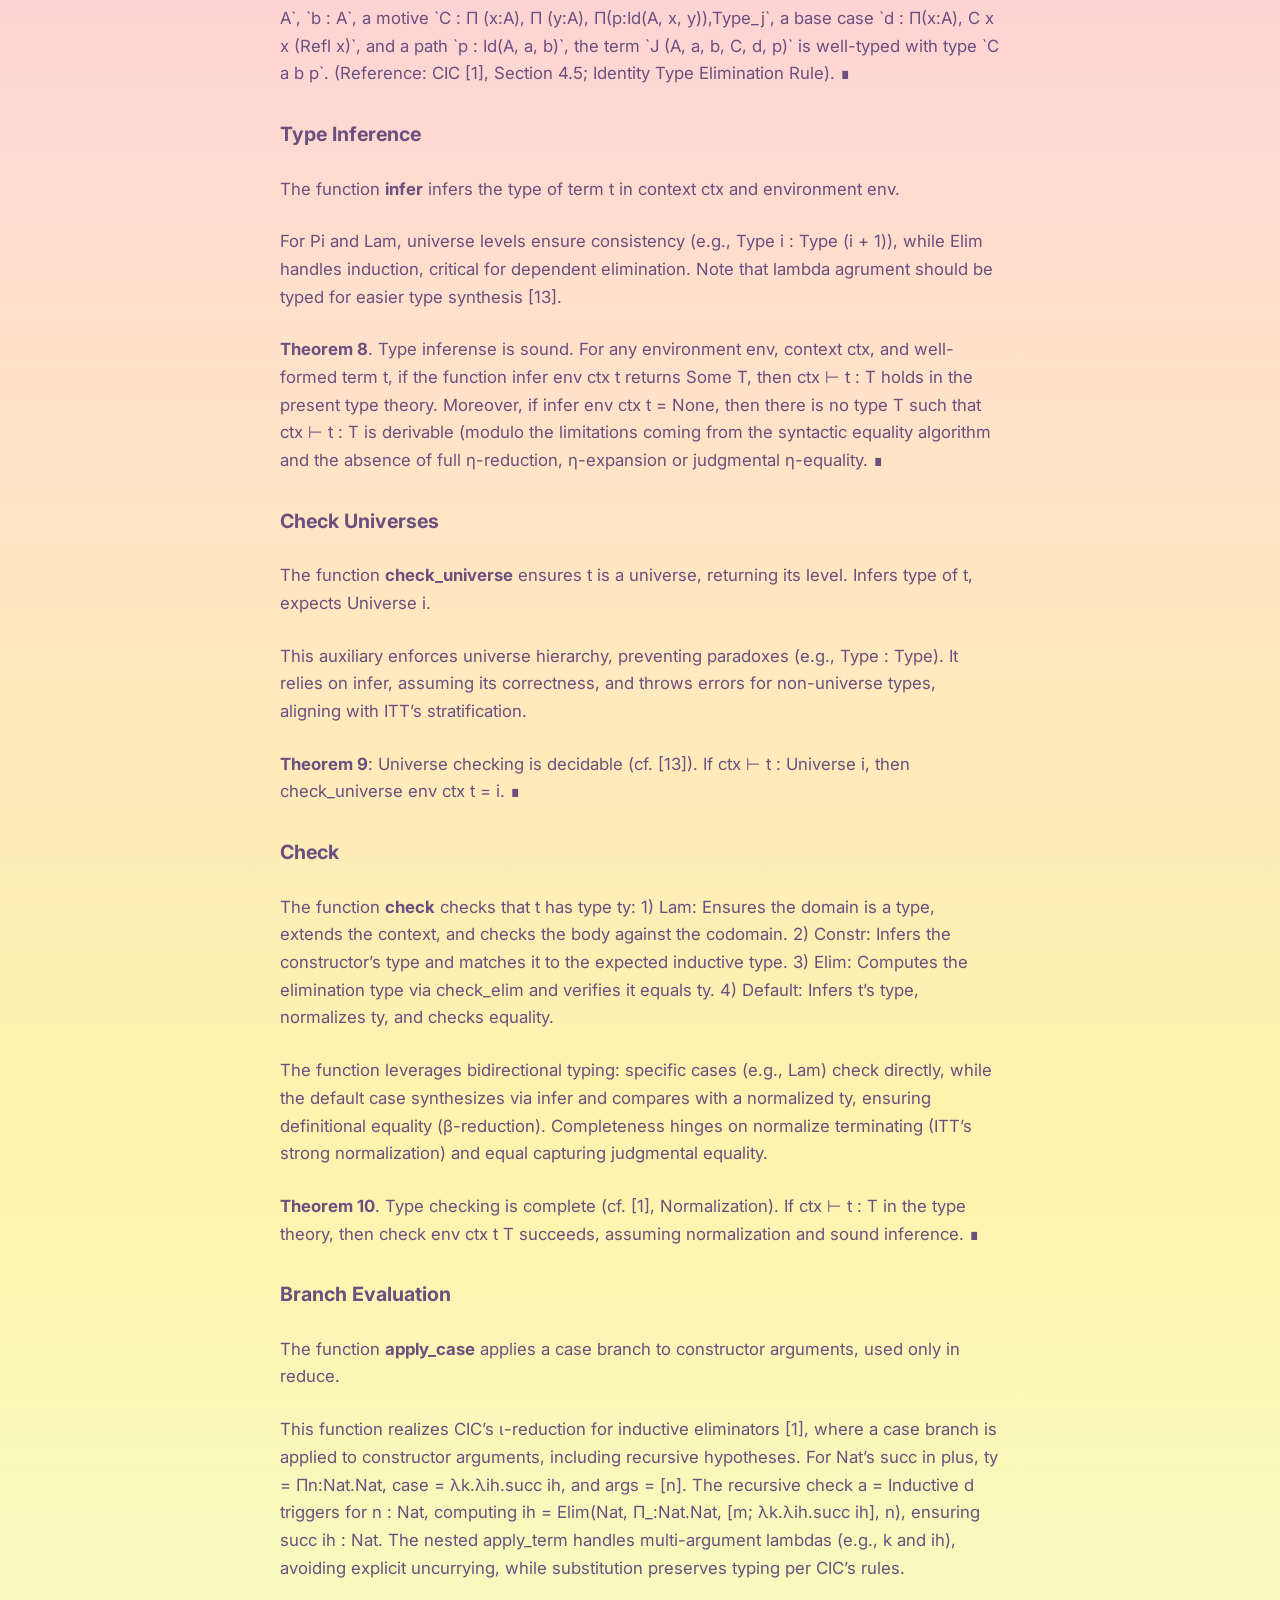
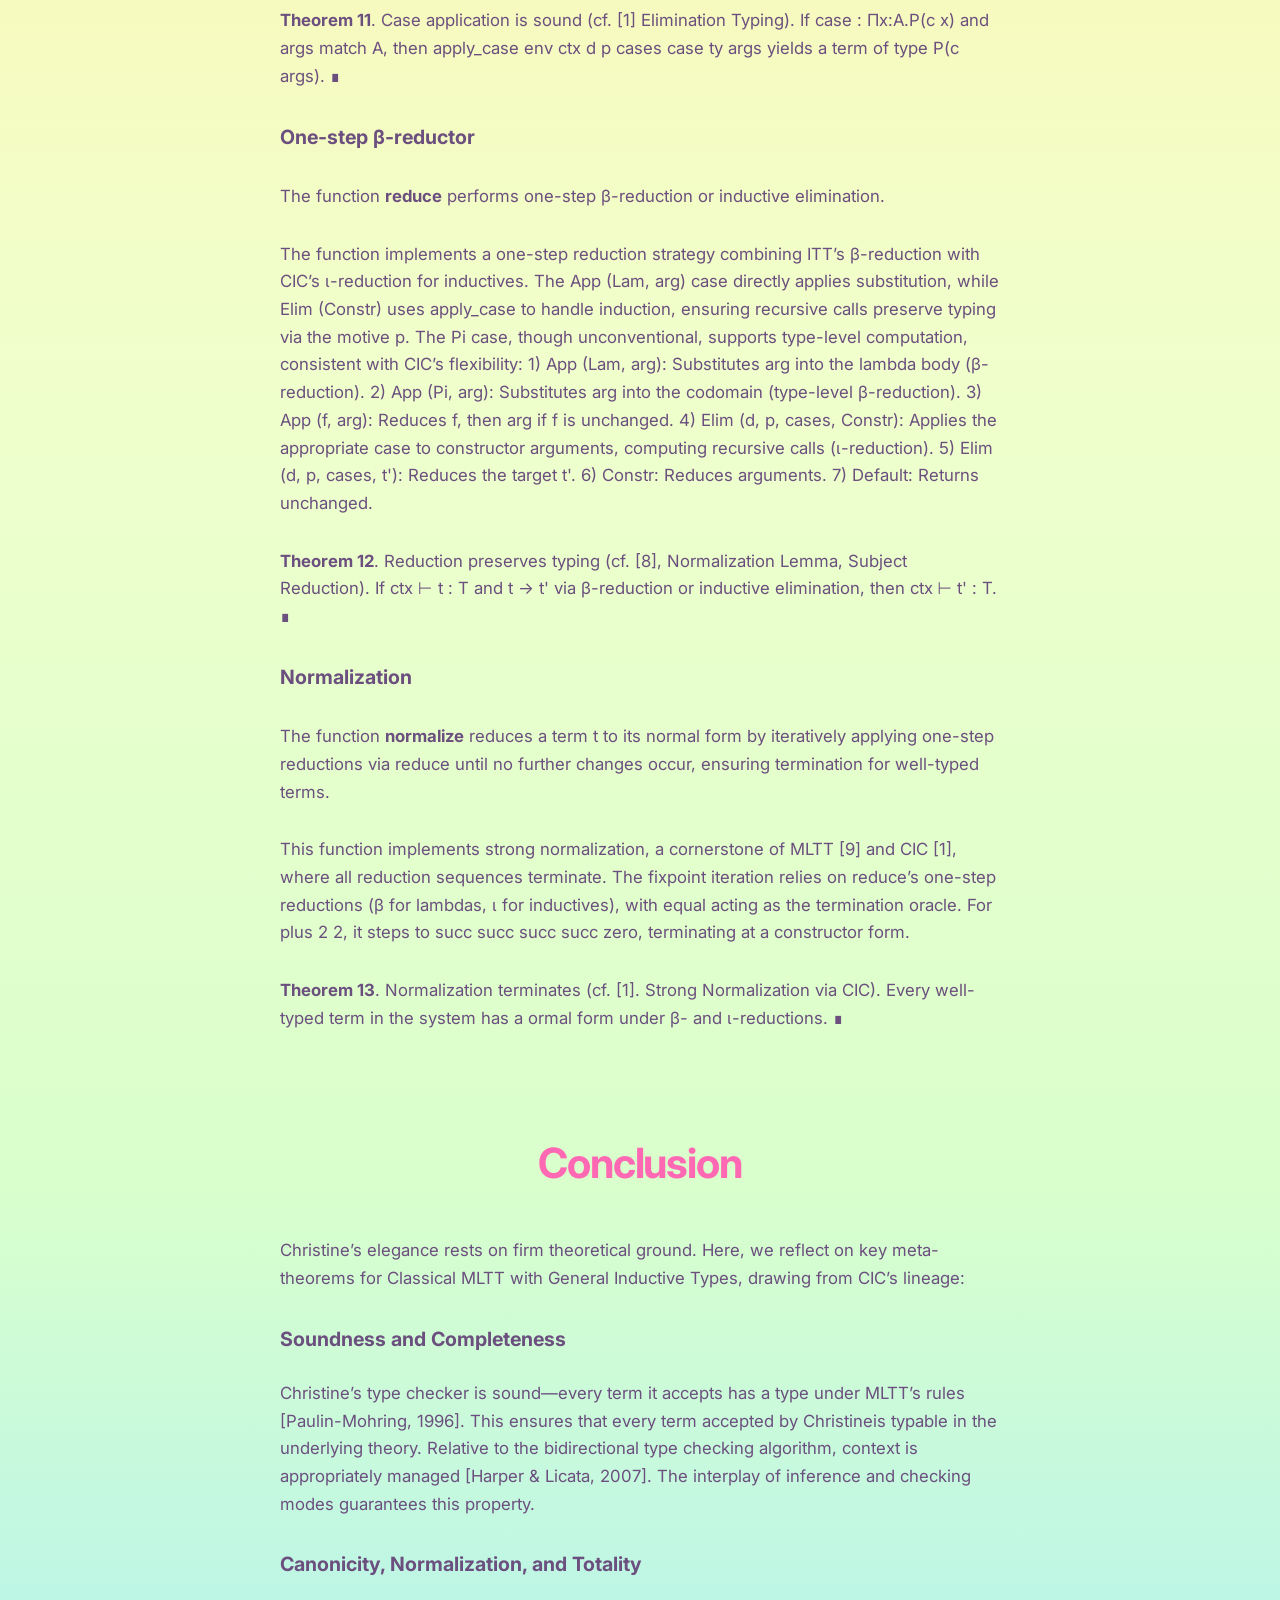
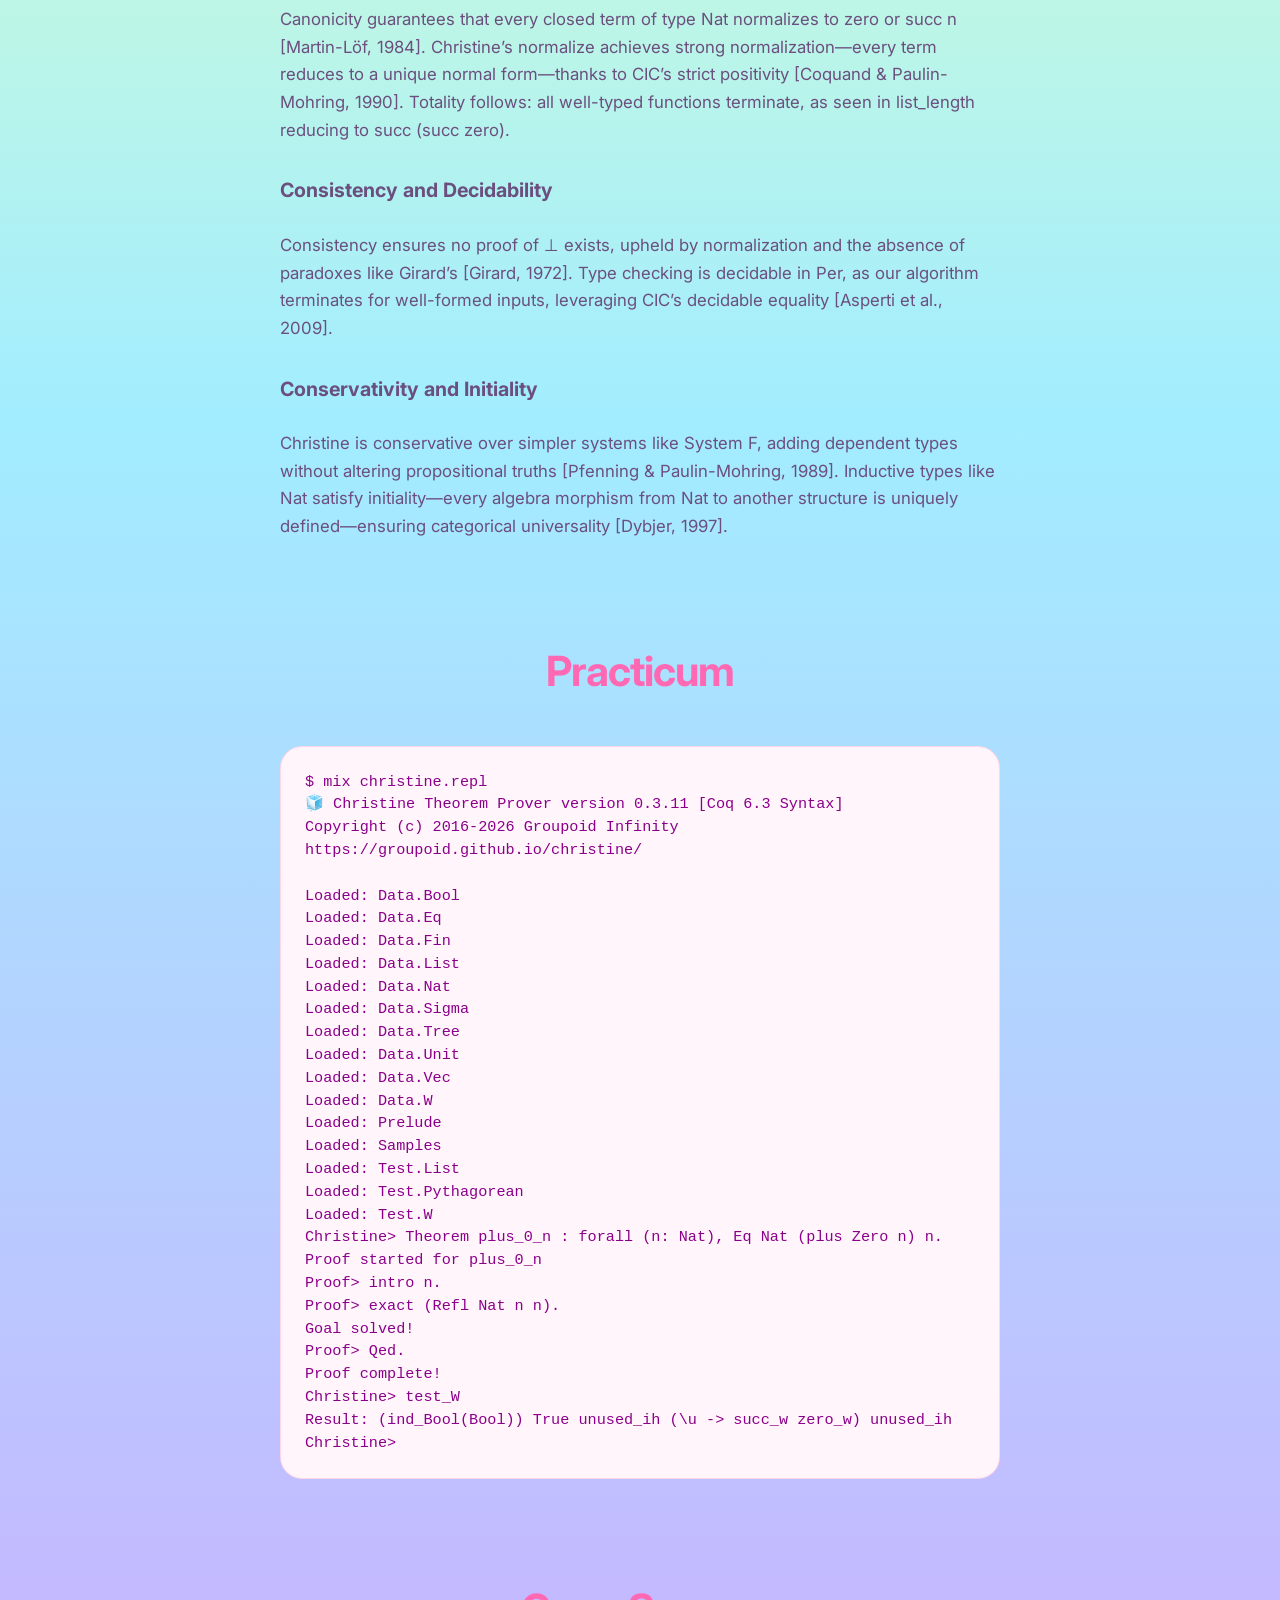
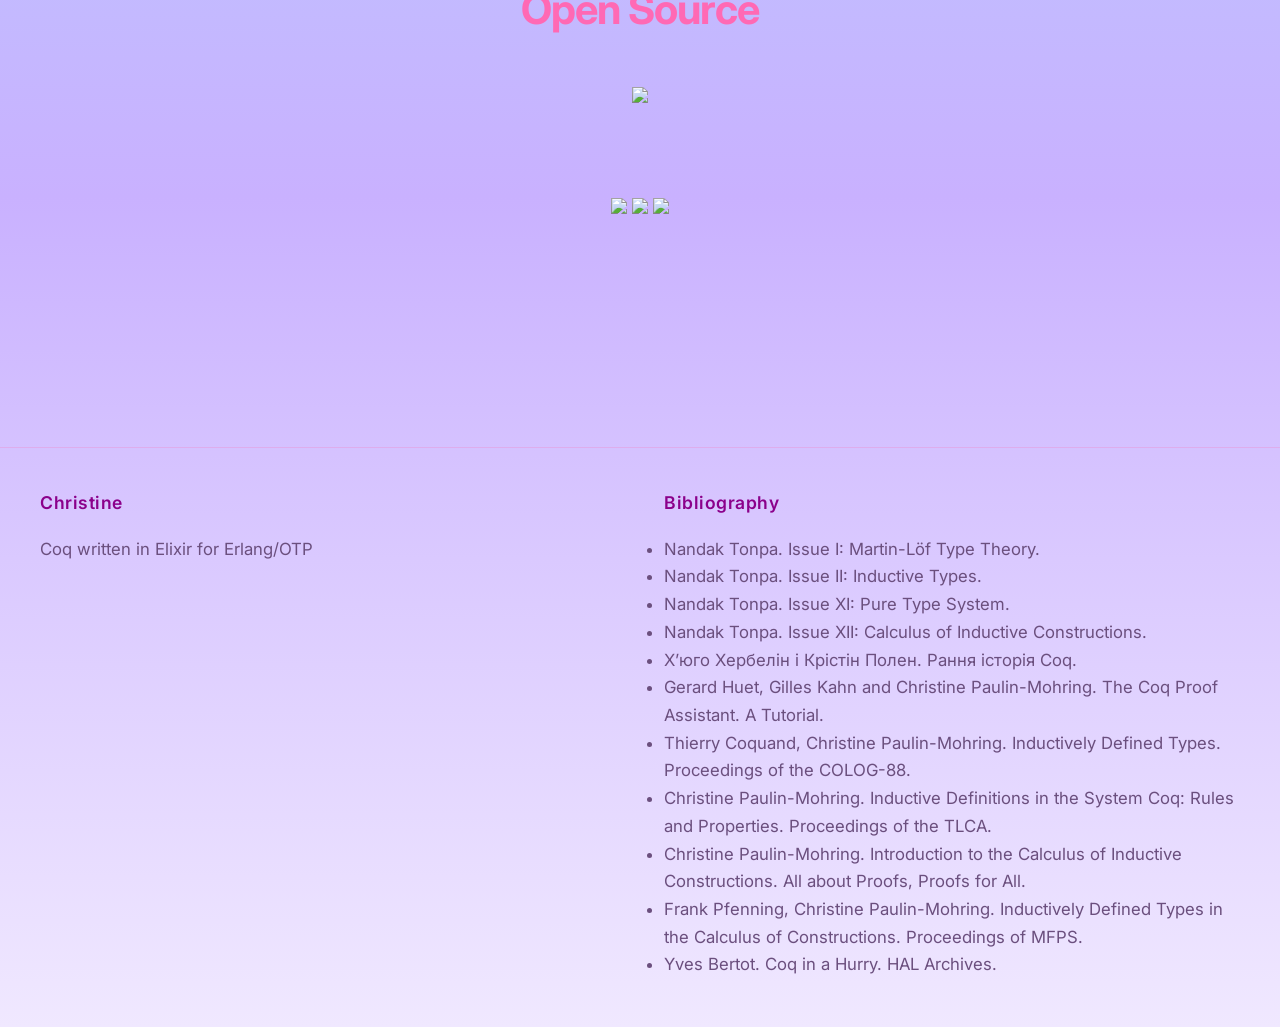
==== commit 918036bd: "wip" ====
--- a/index.html
+++ b/index.html
@@ -55,8 +55,35 @@
   (x: A) (y: A) (p: Eq A x y) : Eq B (f x) (f y) :=
   match p with
   | Refl => Refl B (f x) (f x)
-  end.
-        </div>
+  end.</div>
+
+            <div style="float:inline;align:center;margin-left:-23px;" class="code-snippet">Module Theorems.
+
+Theorem beq_nat_refl
+  : forall (n : nat), eq bool (beq_nat n n) true.
+Proof.
+  induction n.
+  reflexivity.
+  simpl. rewrite IHn.
+  reflexivity.
+Qed.
+
+Print beq_nat_refl.
+
+Theorem beq_nat_true
+  : forall (n m : nat), eq bool (beq_nat n m) true -> eq nat n m.
+Proof.
+  induction n as [| n0 IHn0].
+  destruct m.
+  reflexivity.
+  simpl. intros H. discriminate H.
+  intros m. destruct m.
+  simpl. intros H. discriminate H.
+  simpl. intros H.
+  assert (E: eq nat n0 m).
+  exact (IHn0 m H).
+  rewrite E. reflexivity.
+Qed.</div>
         </div>
         </section>
         <section>
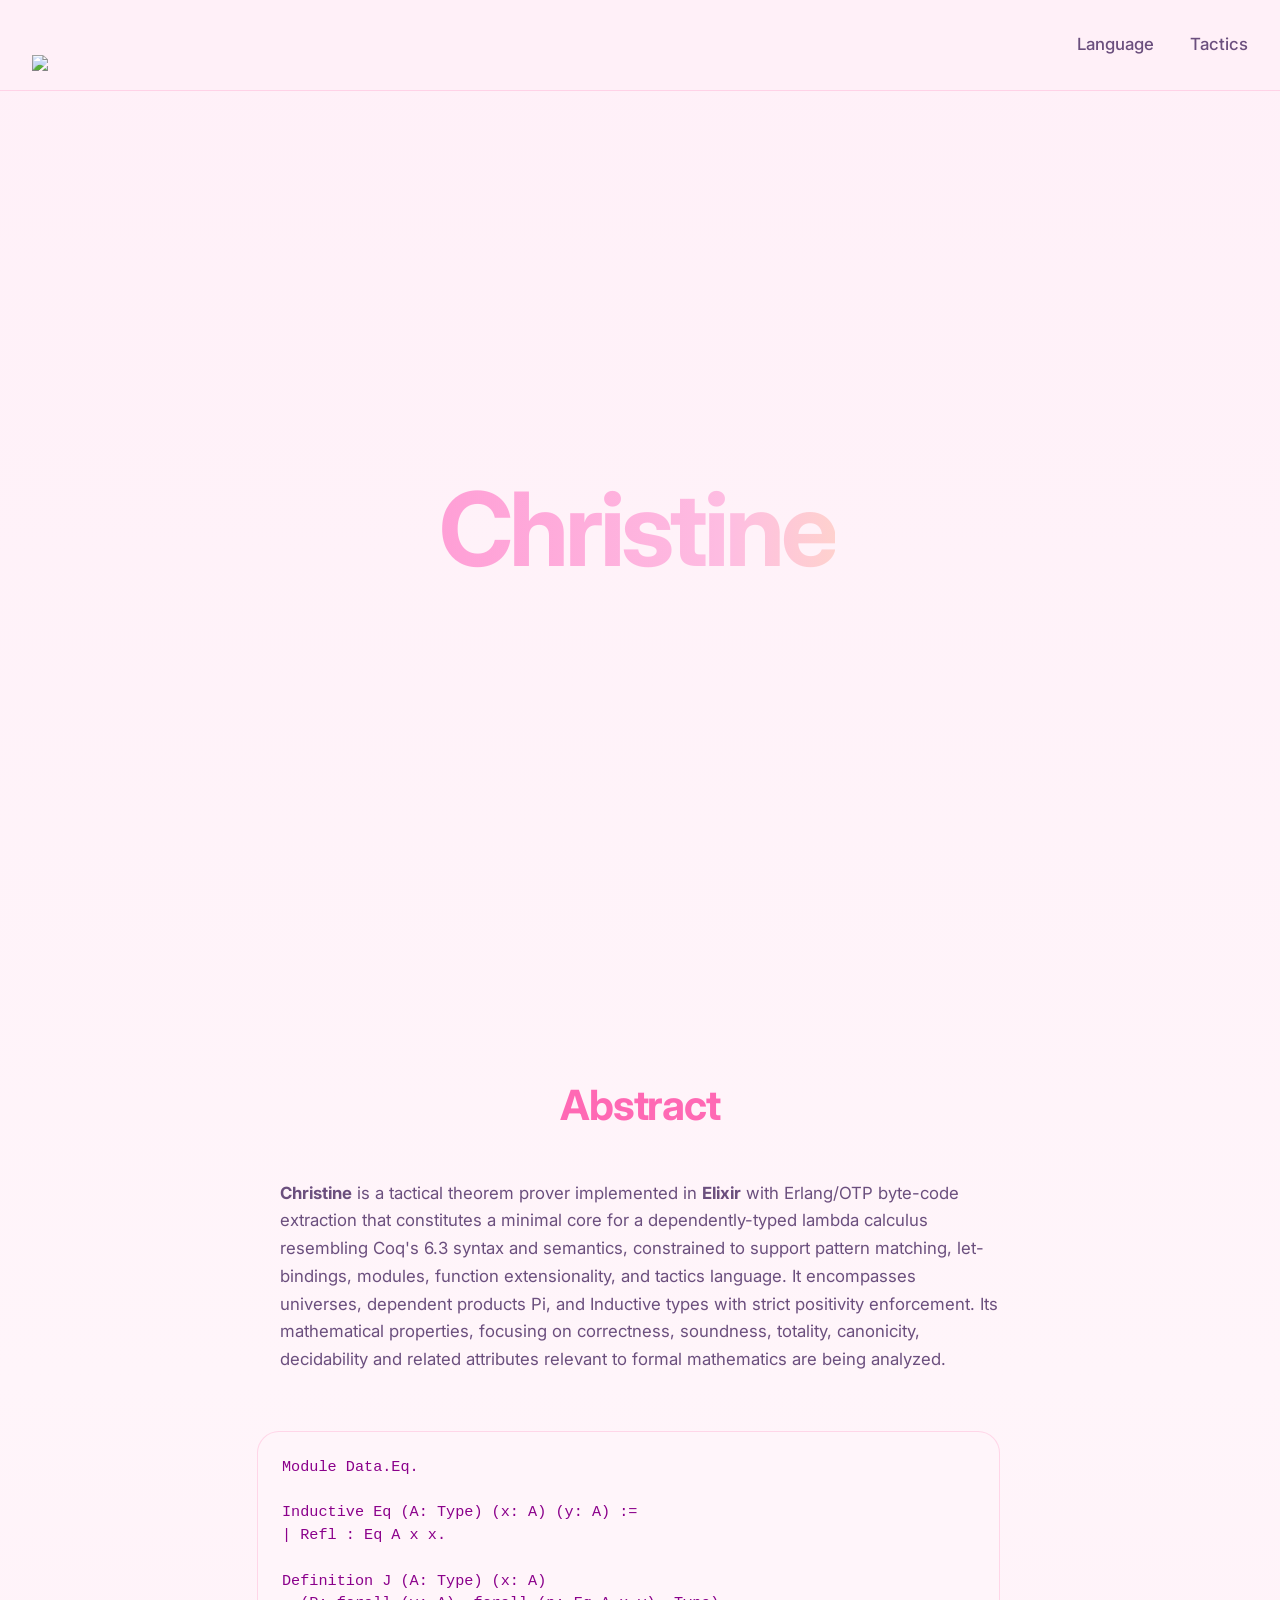
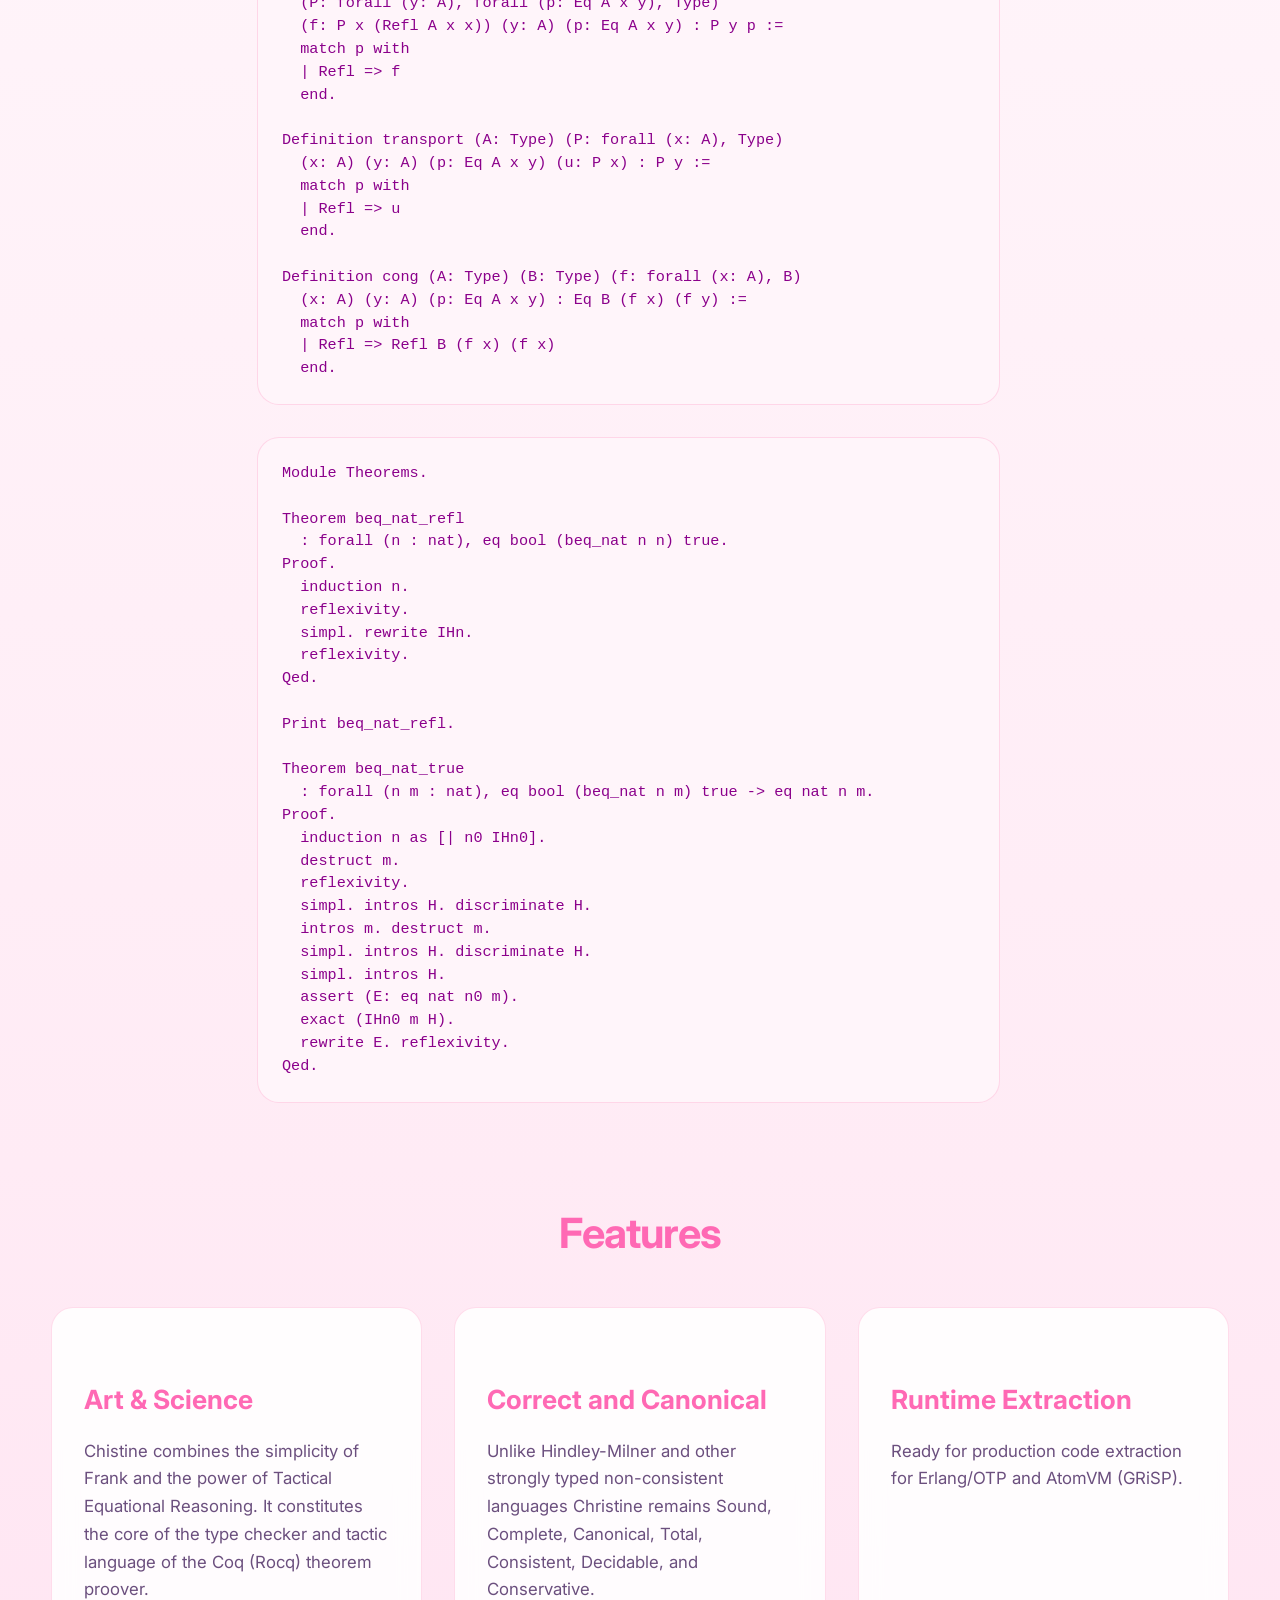
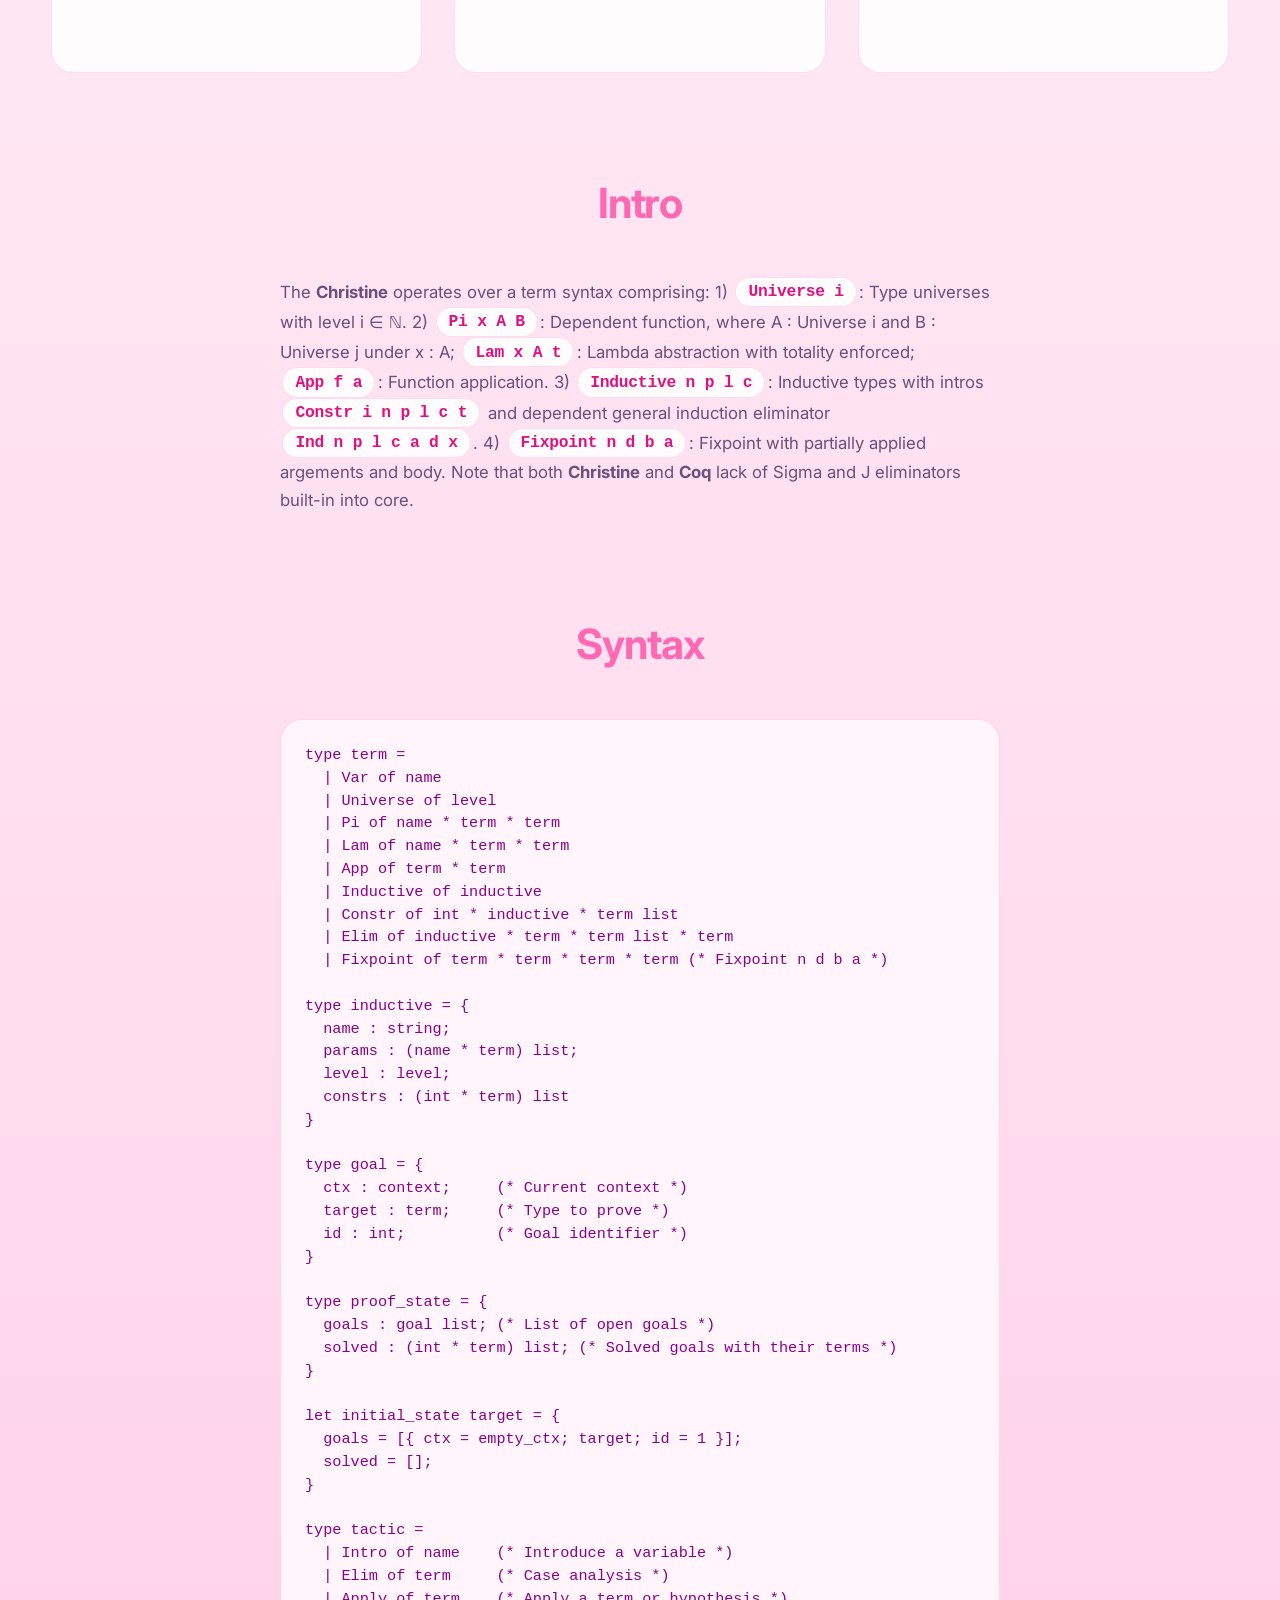
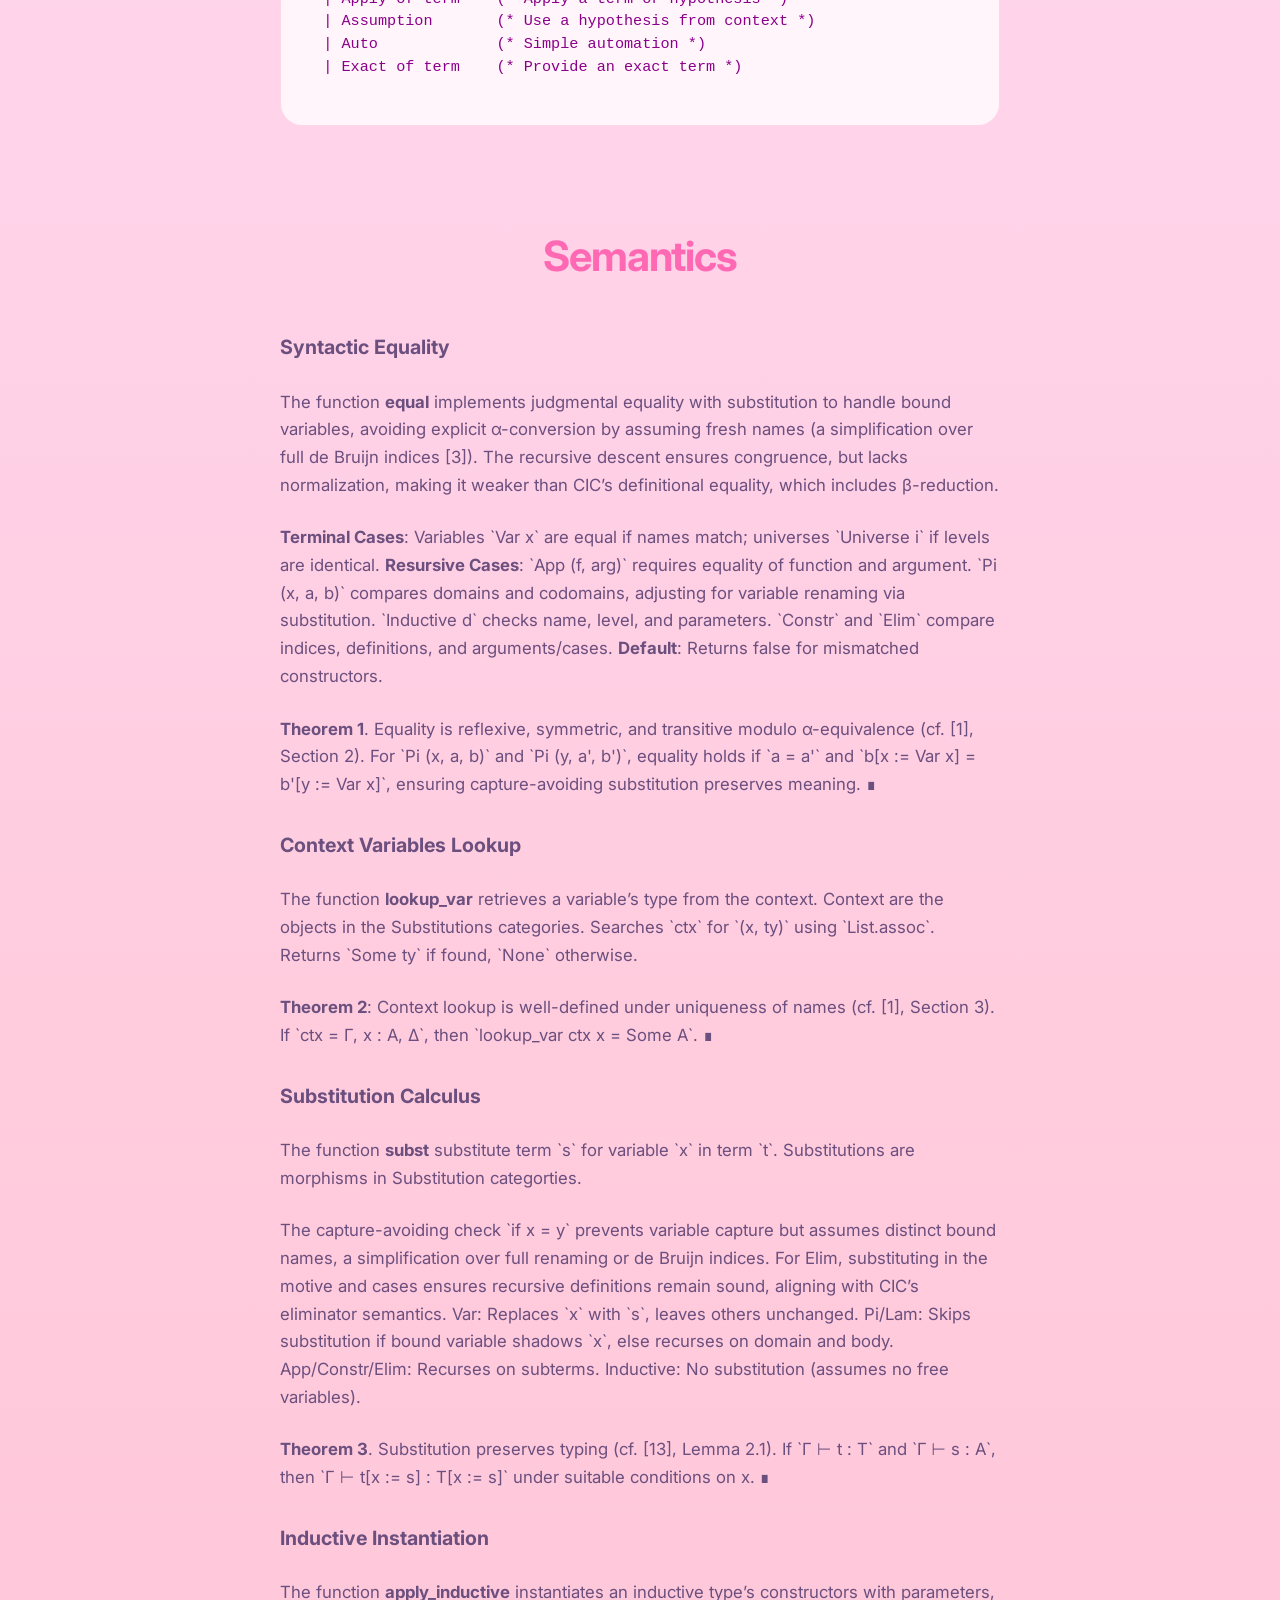
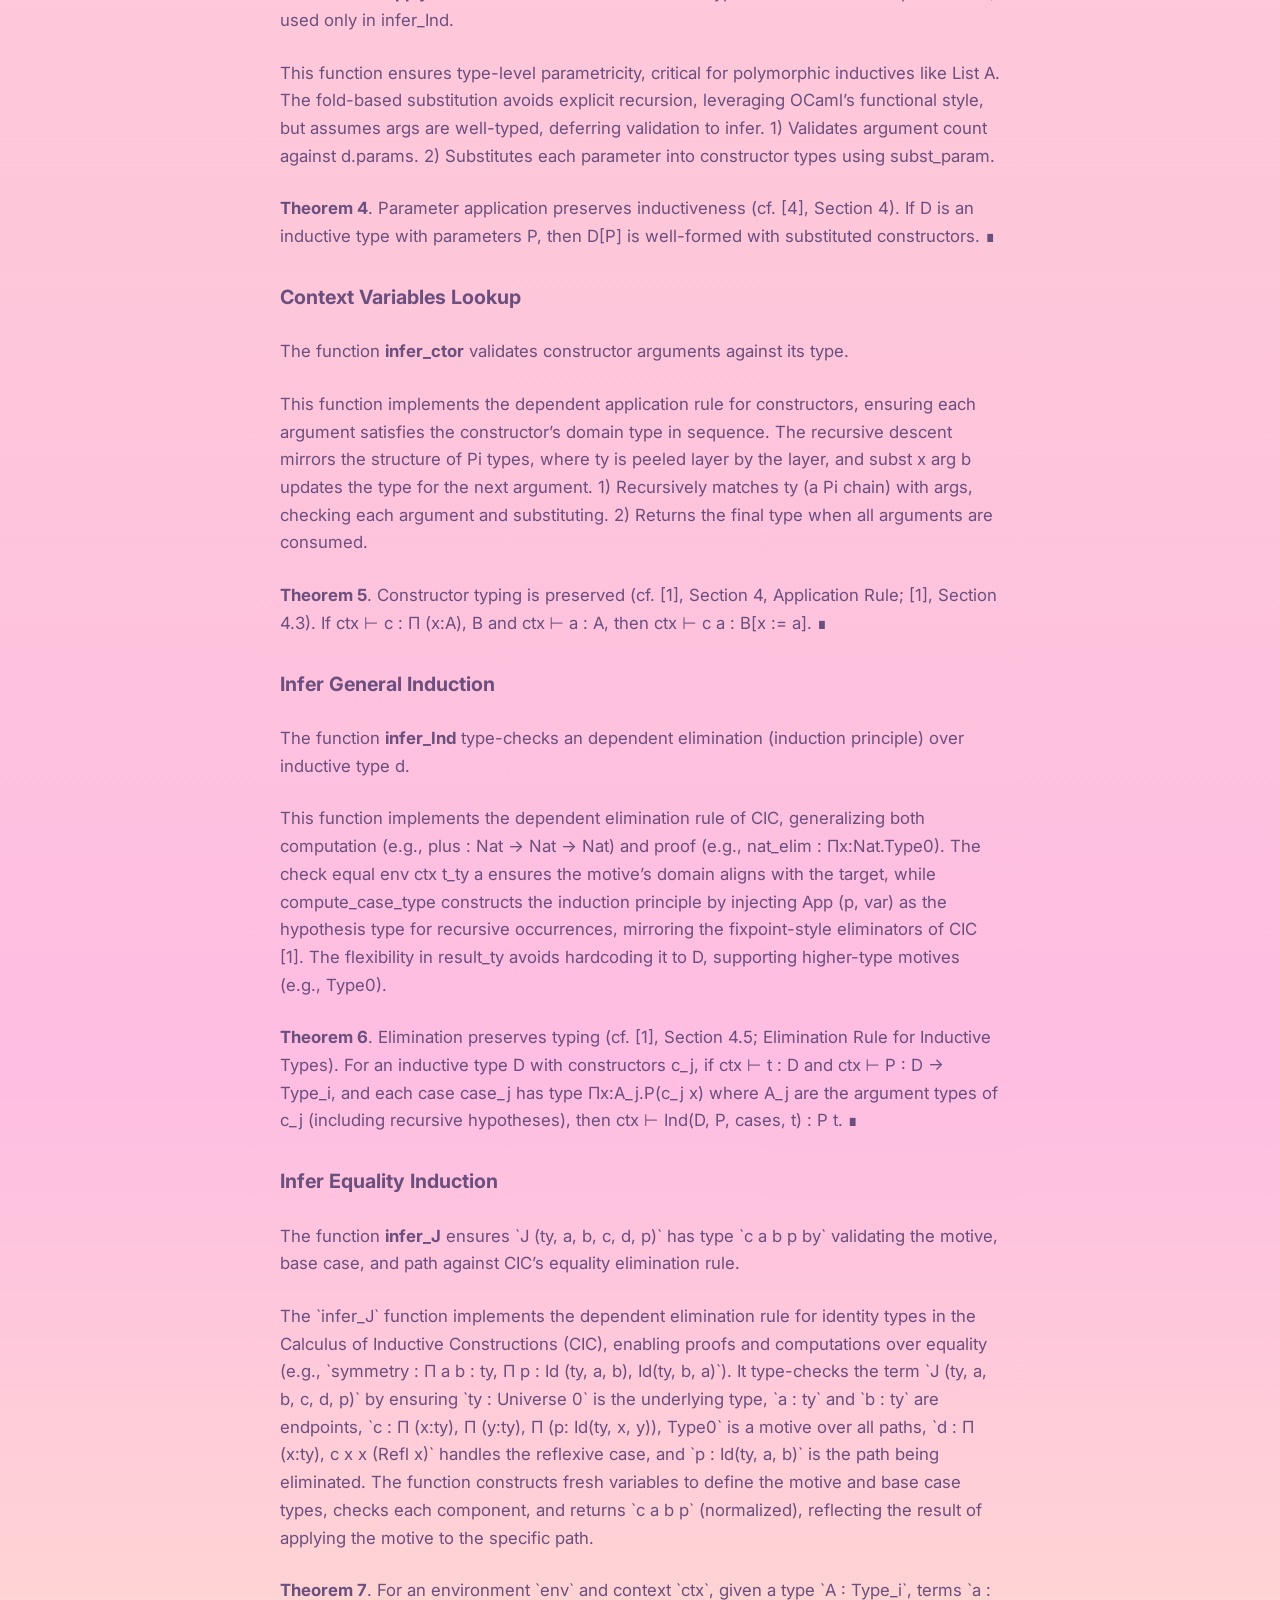
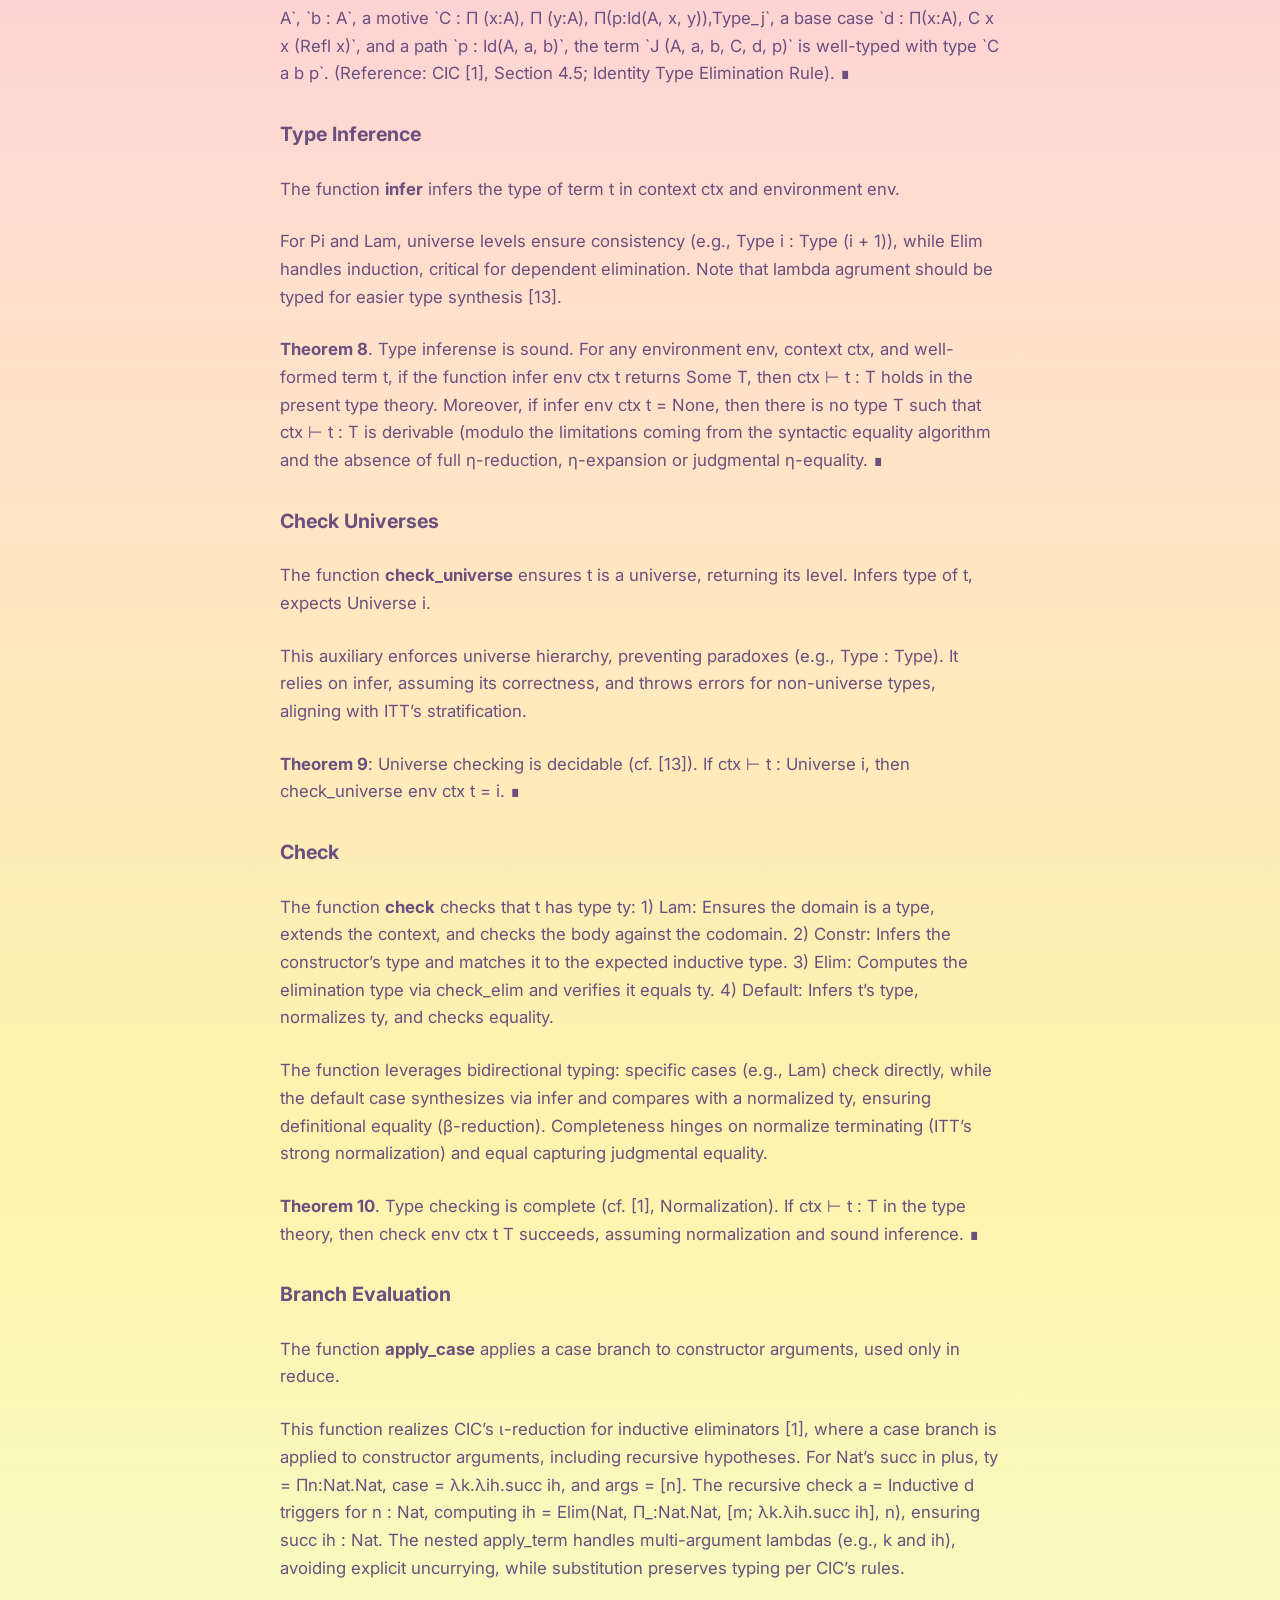
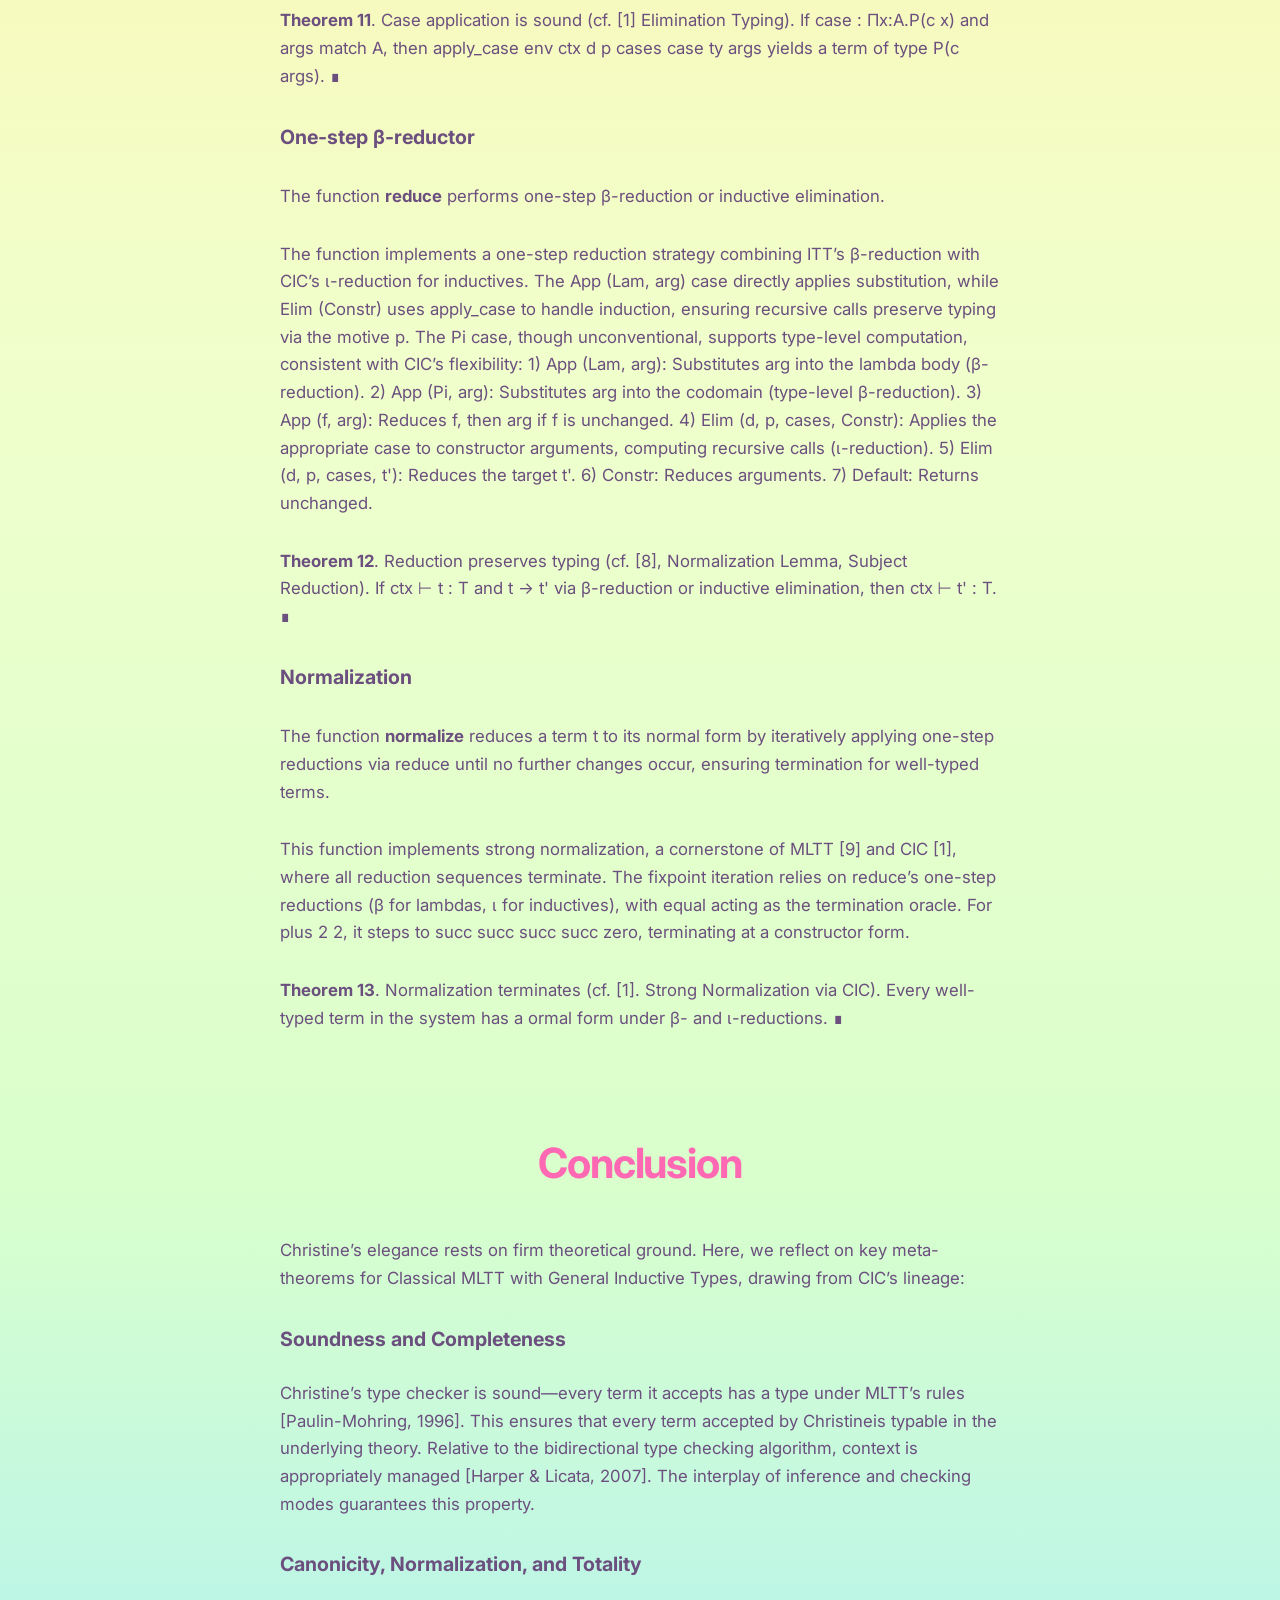
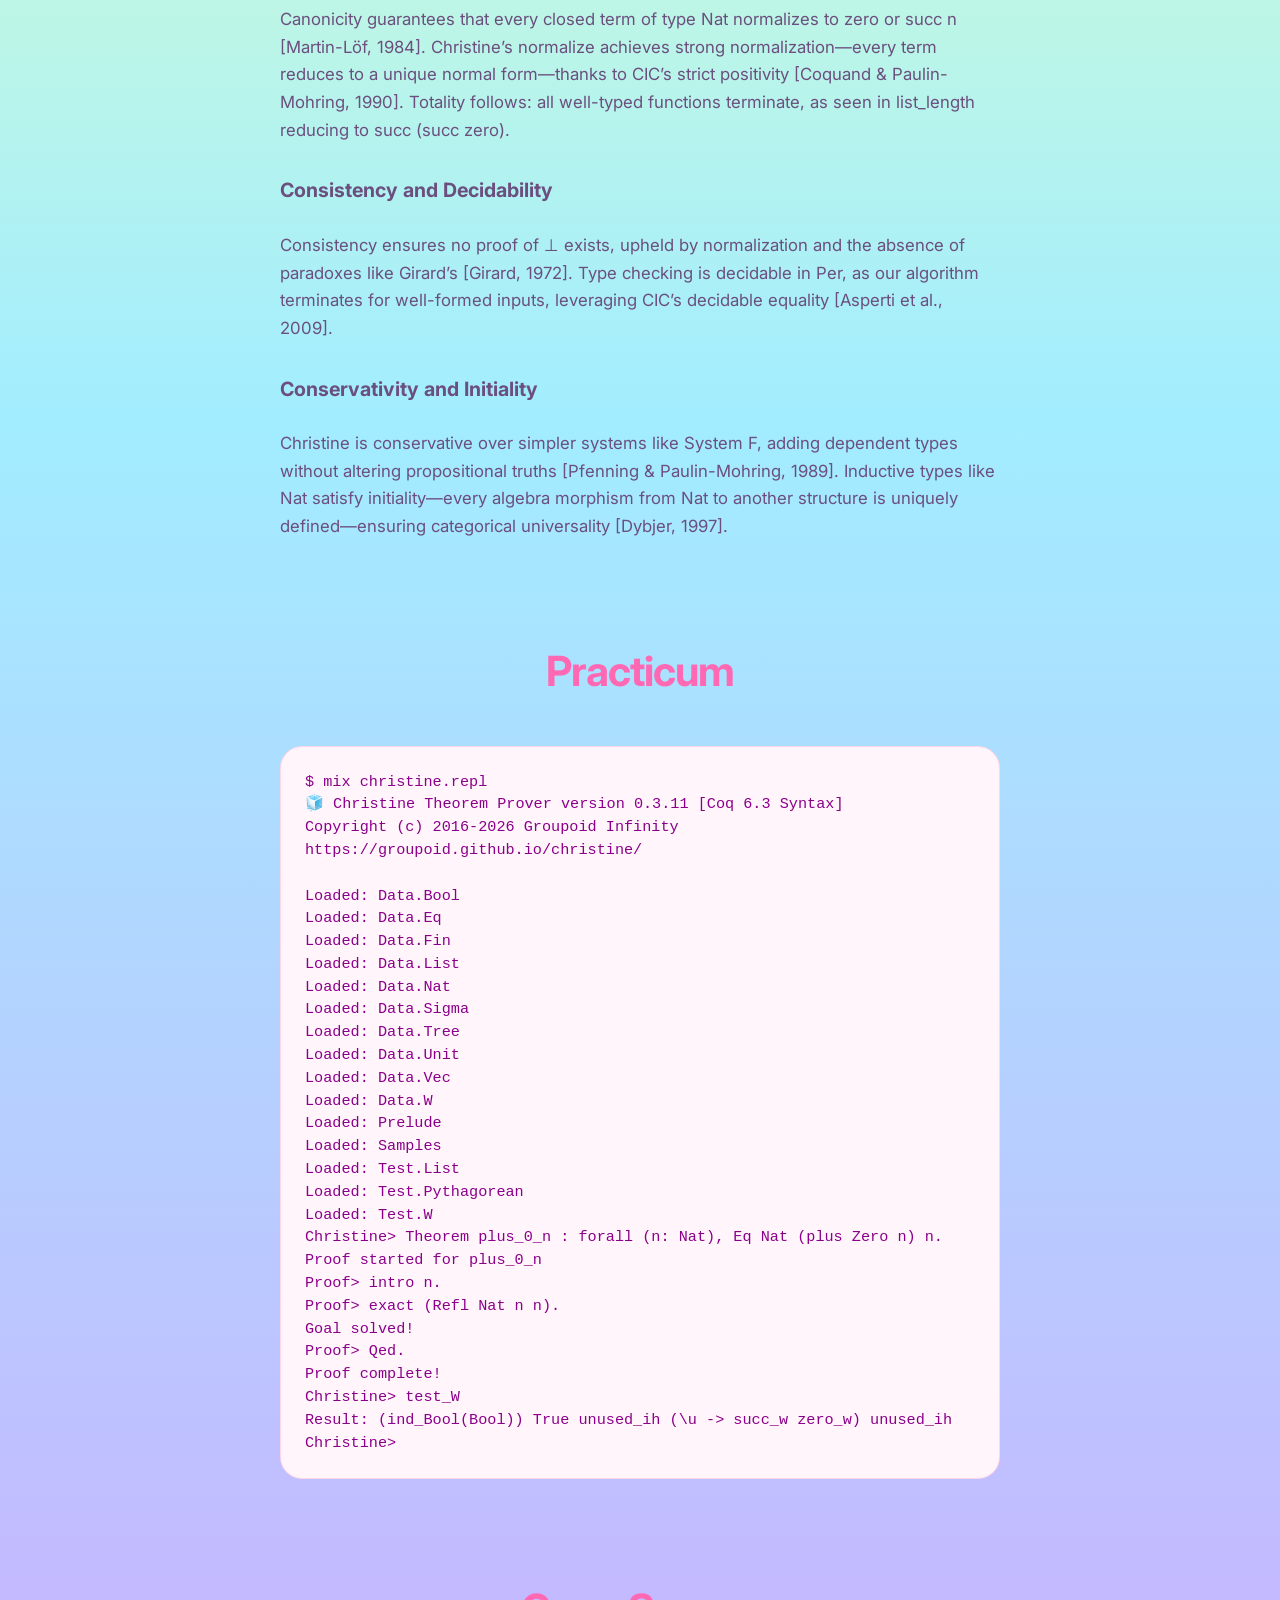
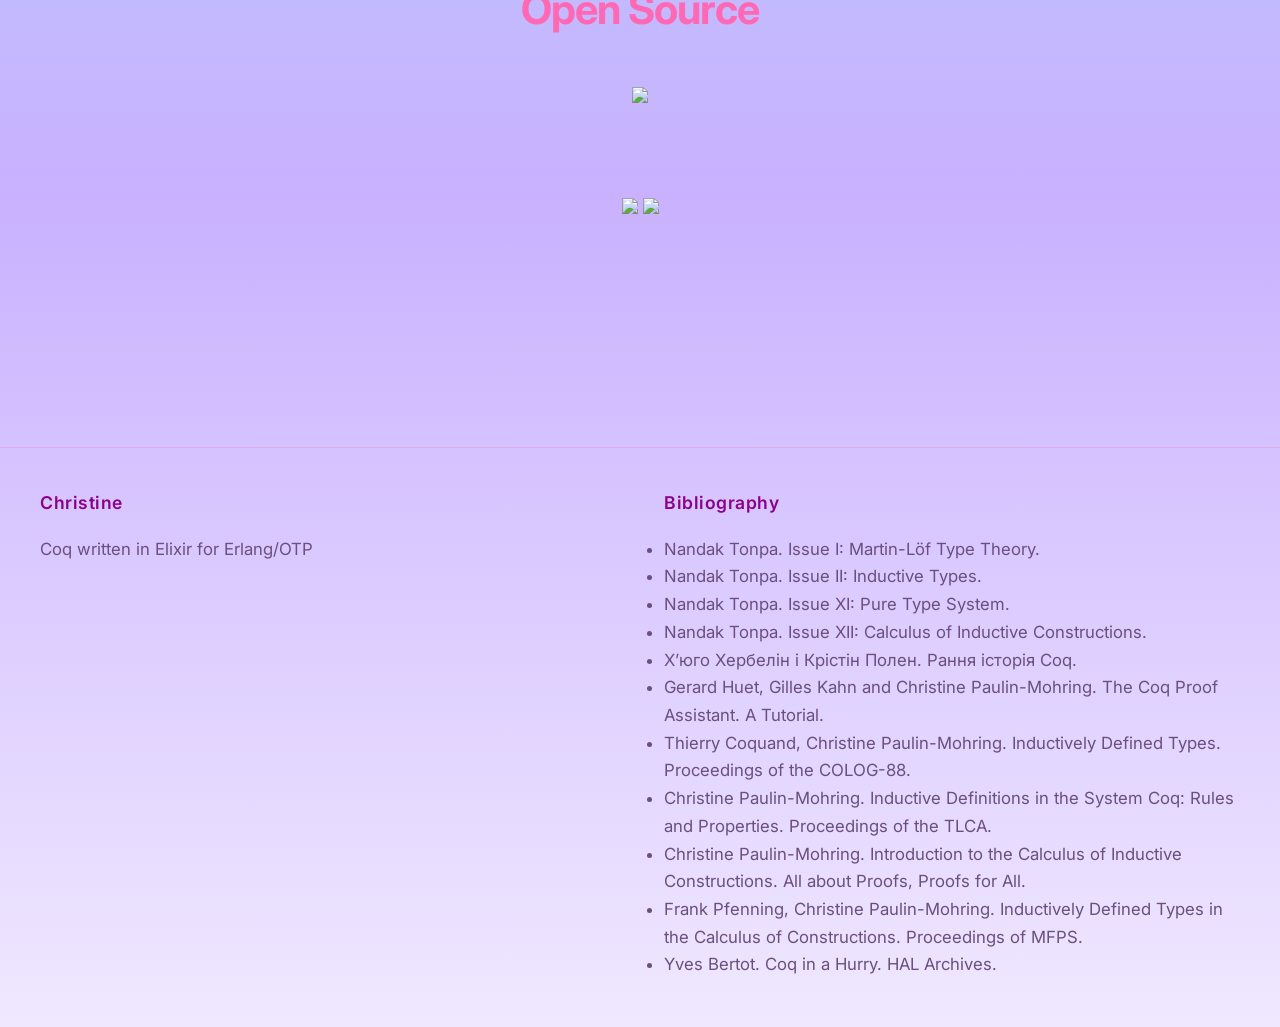
==== commit f3f61b86: "wip" ====
--- a/index.html
+++ b/index.html
@@ -454,7 +454,6 @@
           <br>
           <br>
           <img src="https://openmoji.org/data/color/svg/1F1EB-1F1F7.svg" height=60>
-          <img src="https://openmoji.org/data/color/svg/1F1F8-1F1EA.svg" height=60>
           <img src="https://openmoji.org/data/color/svg/1F1FA-1F1E6.svg" height=60>
         </center>
     </section>
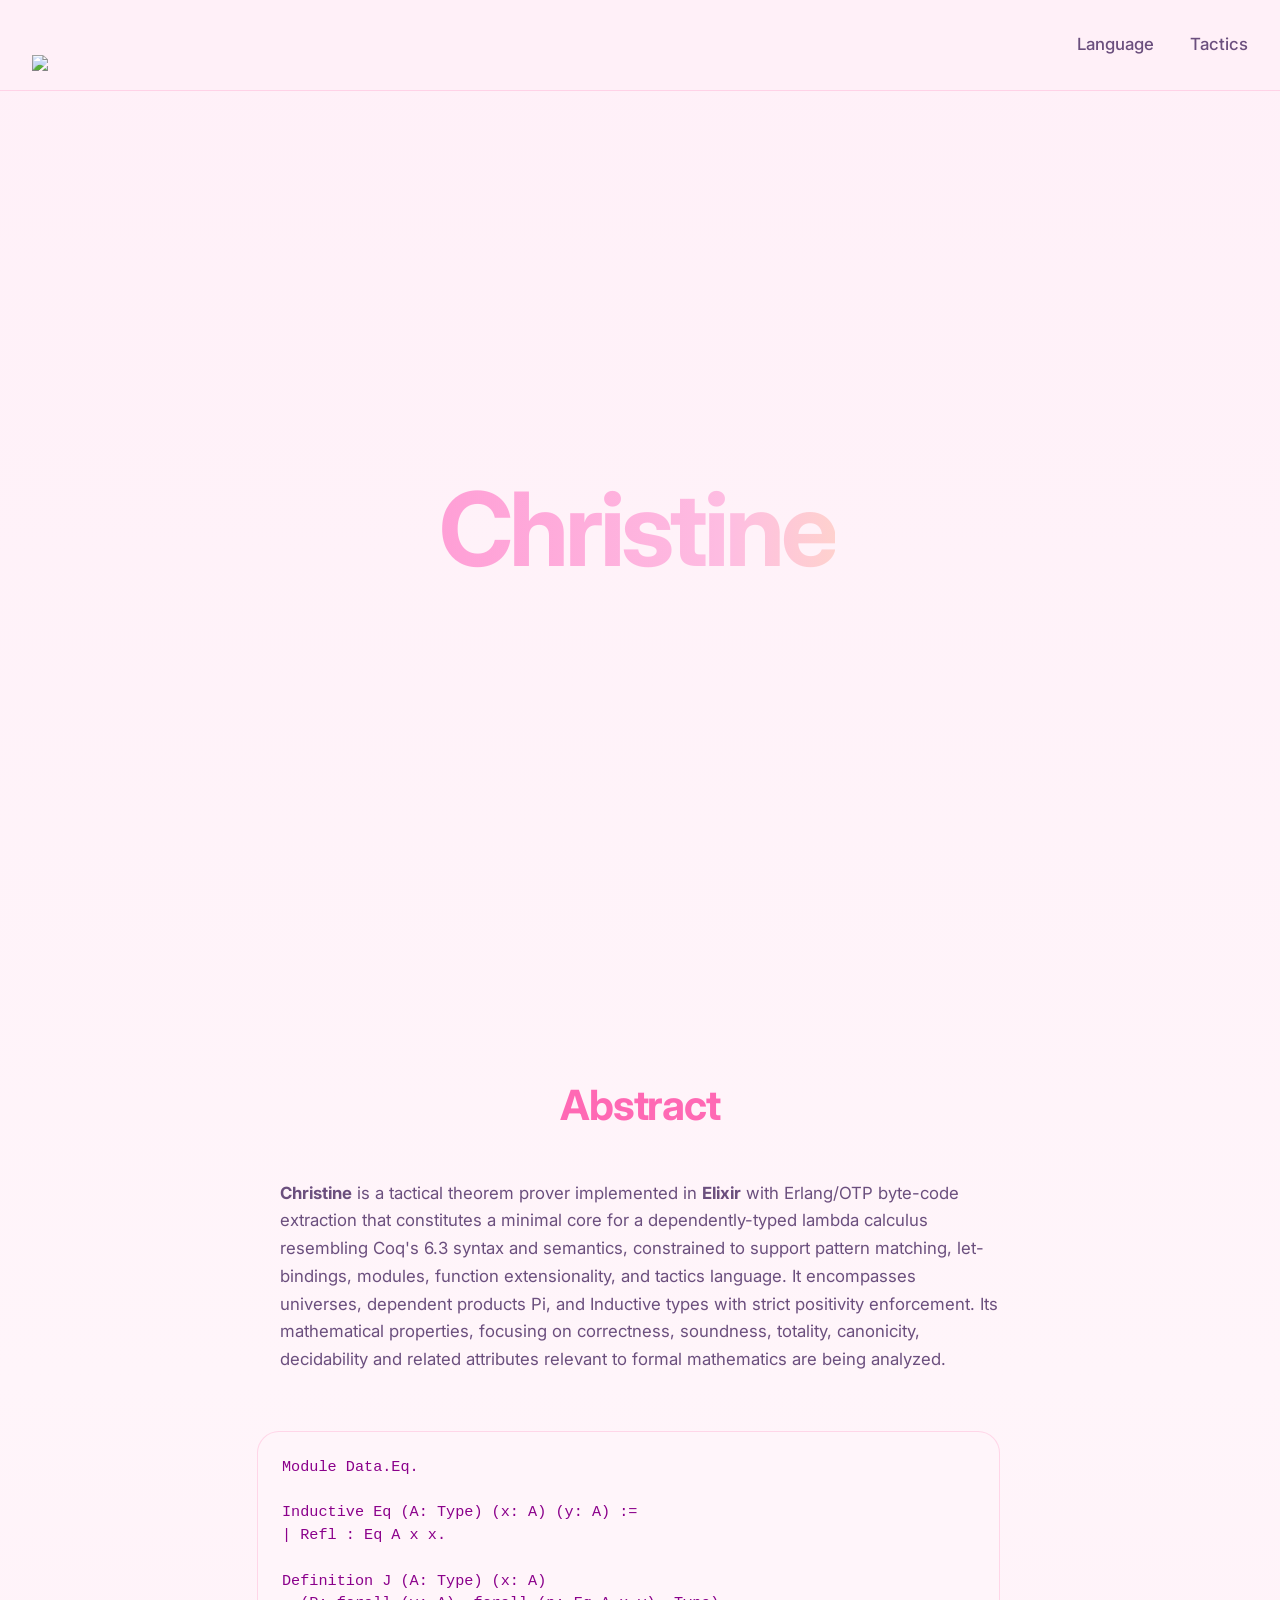
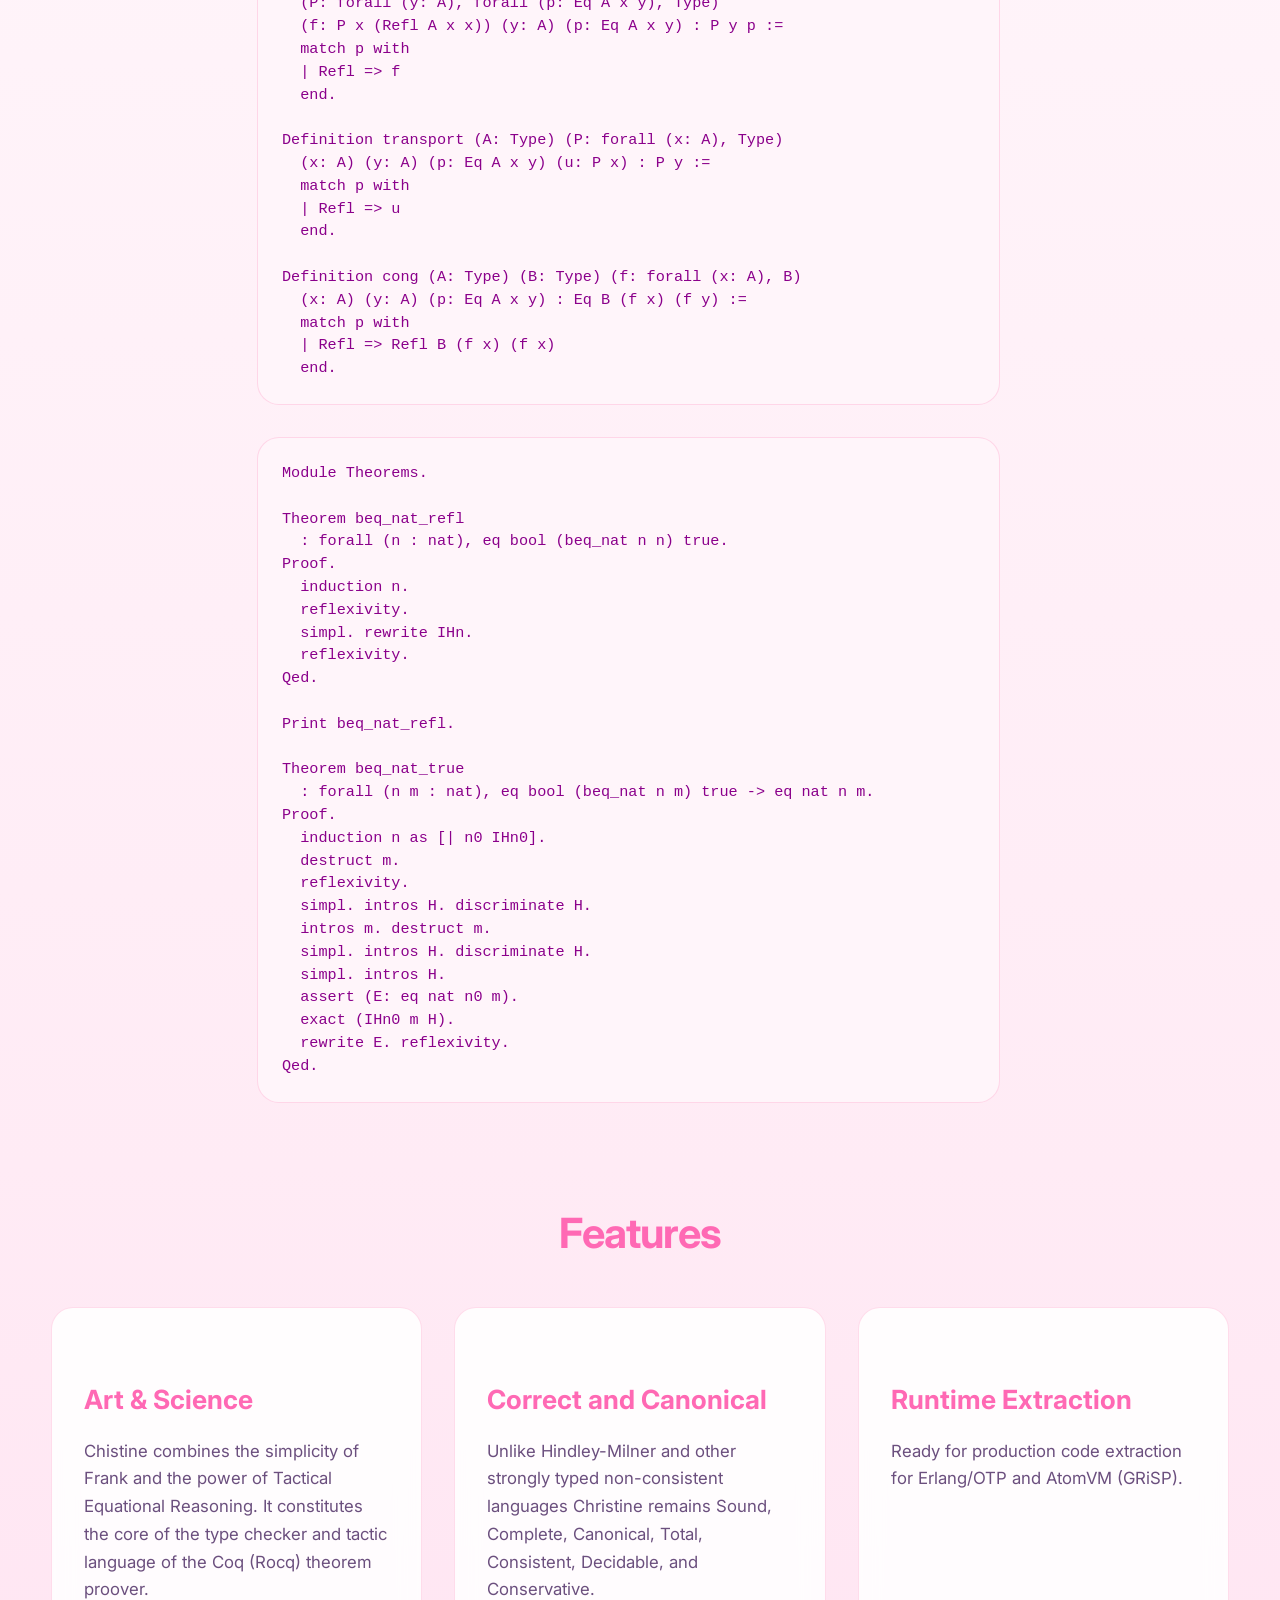
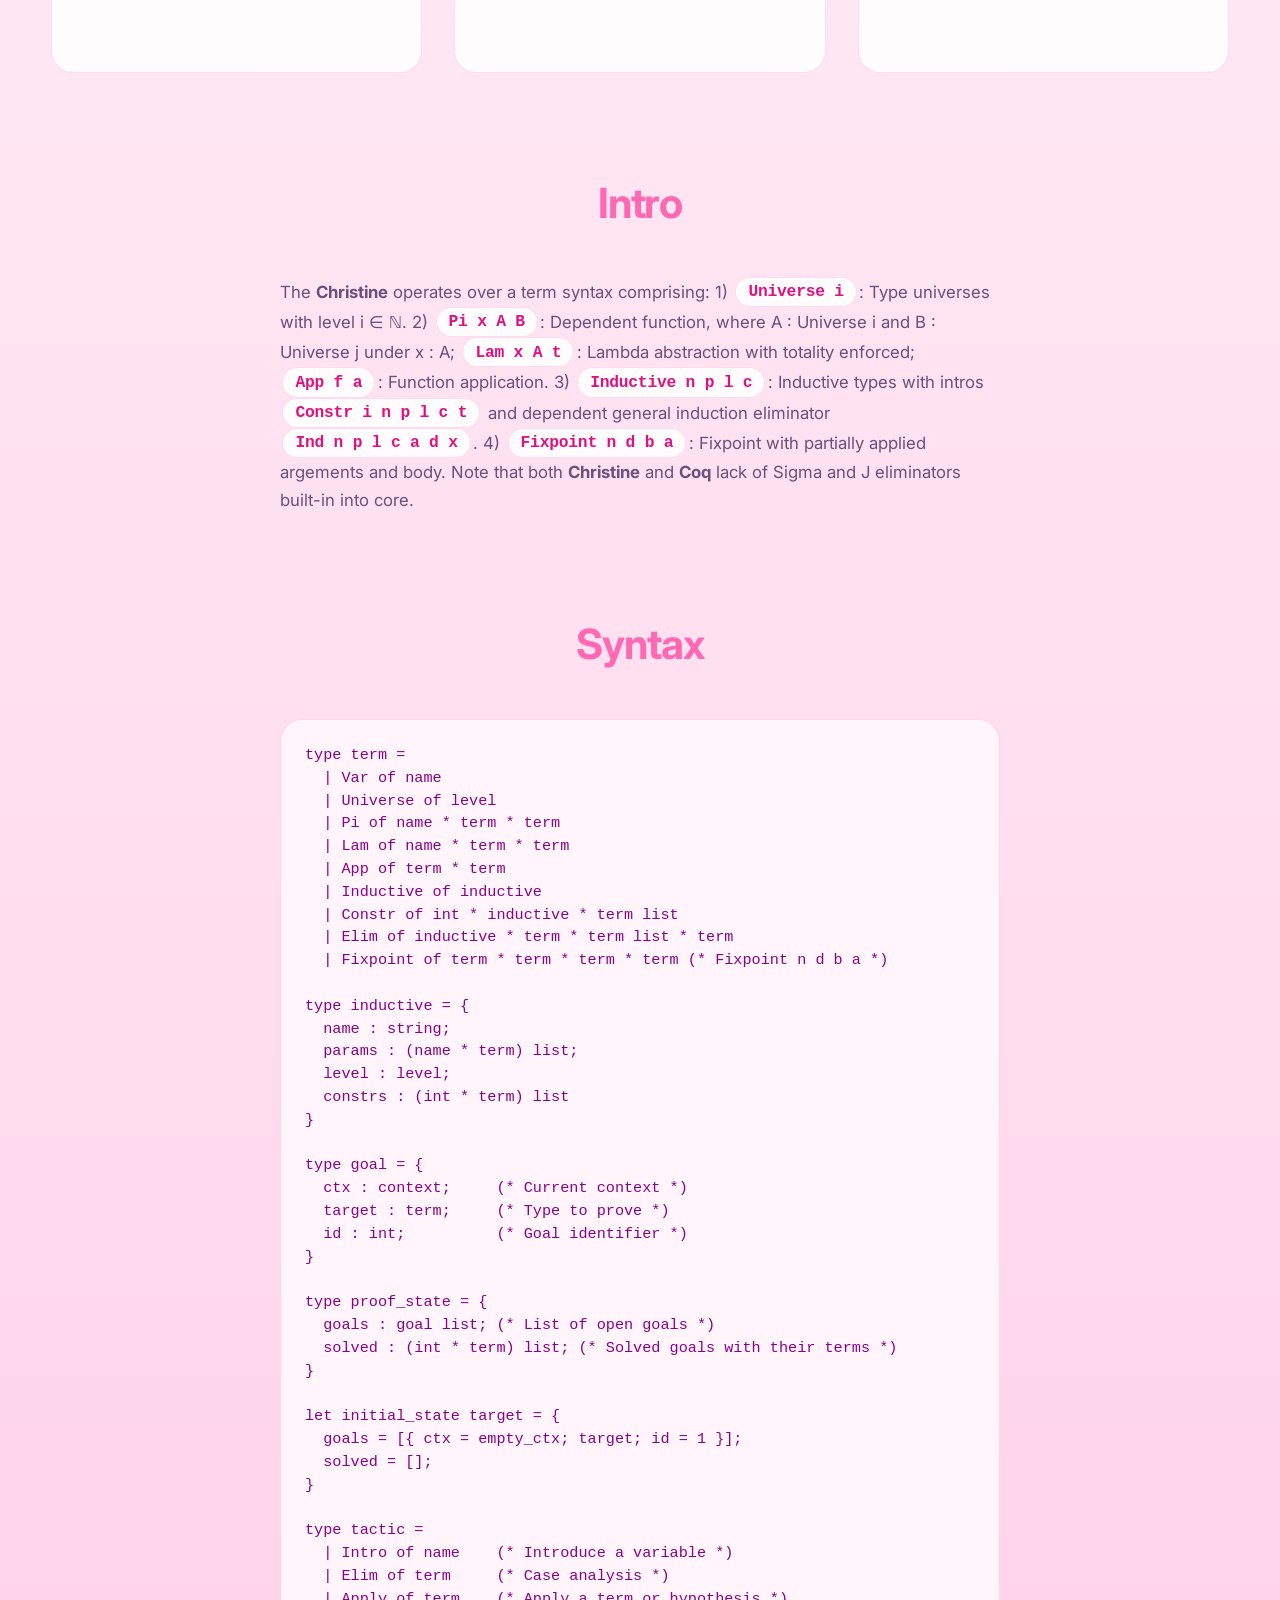
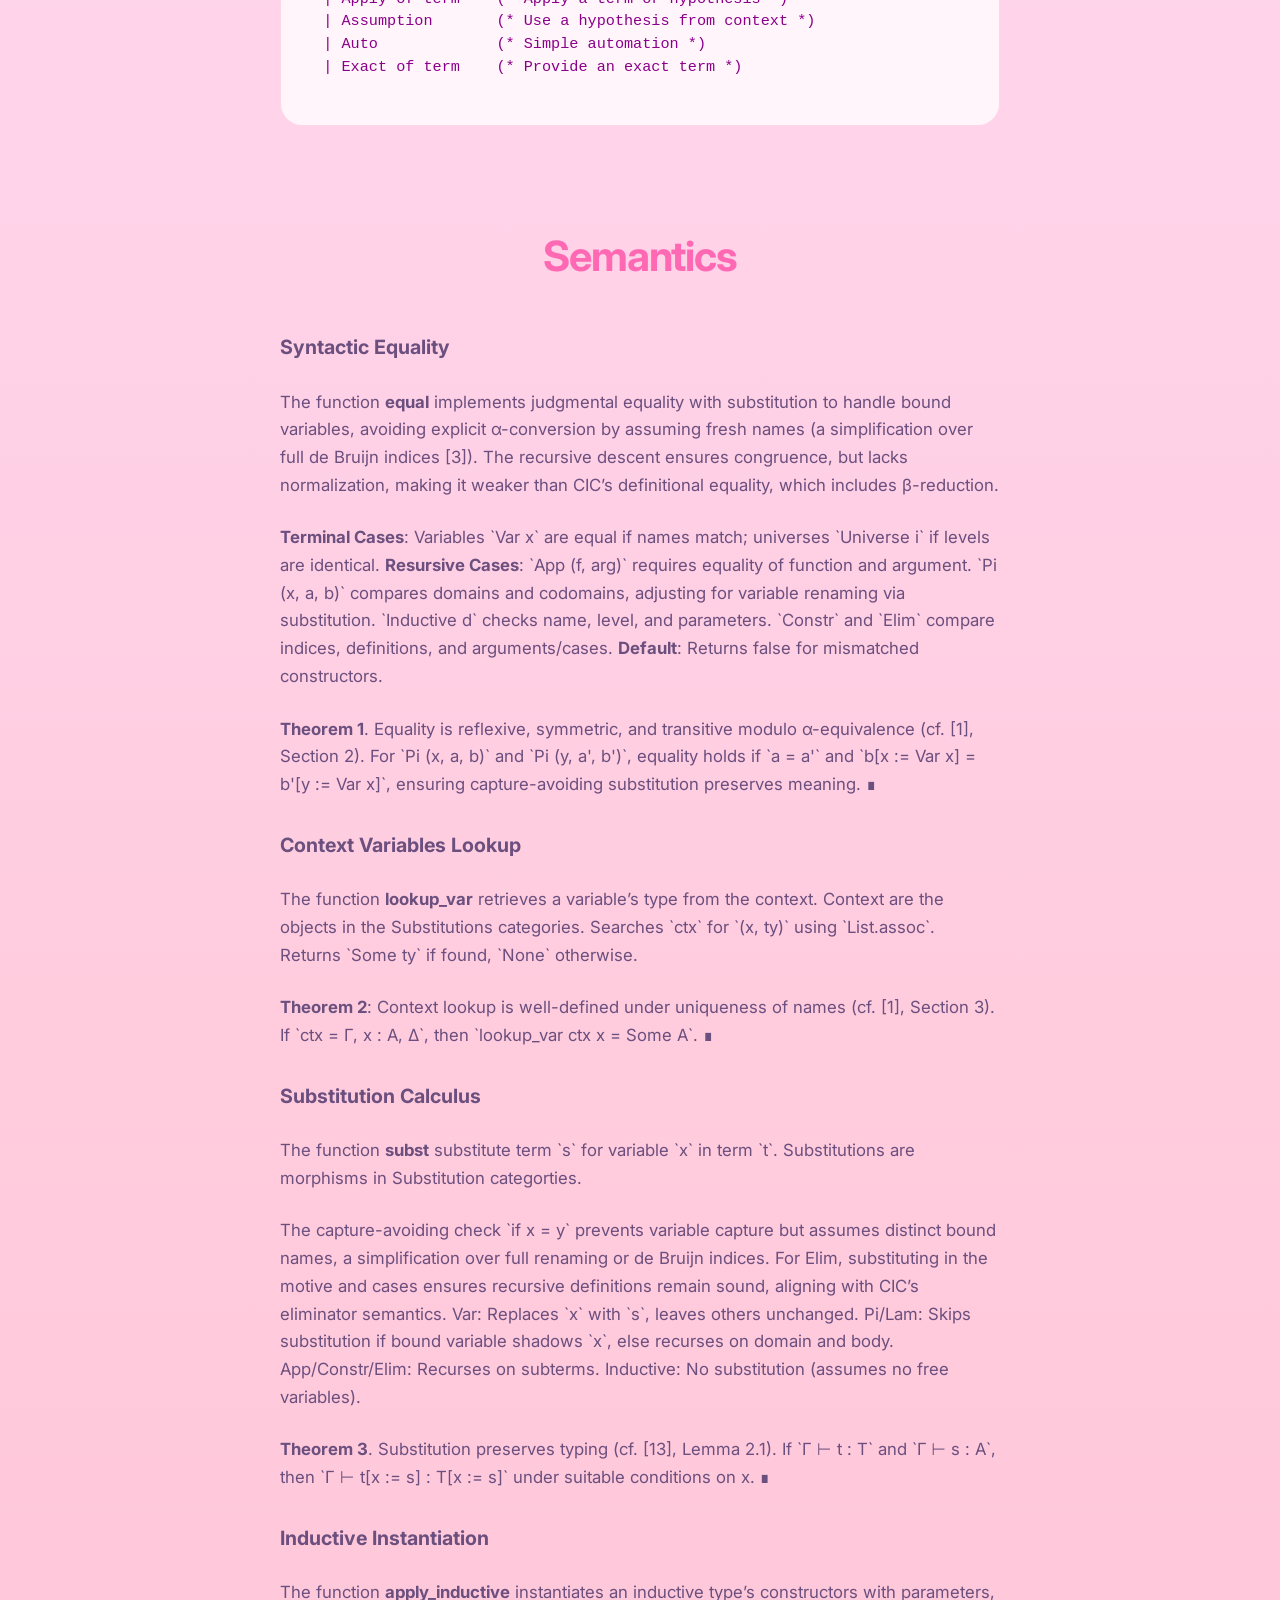
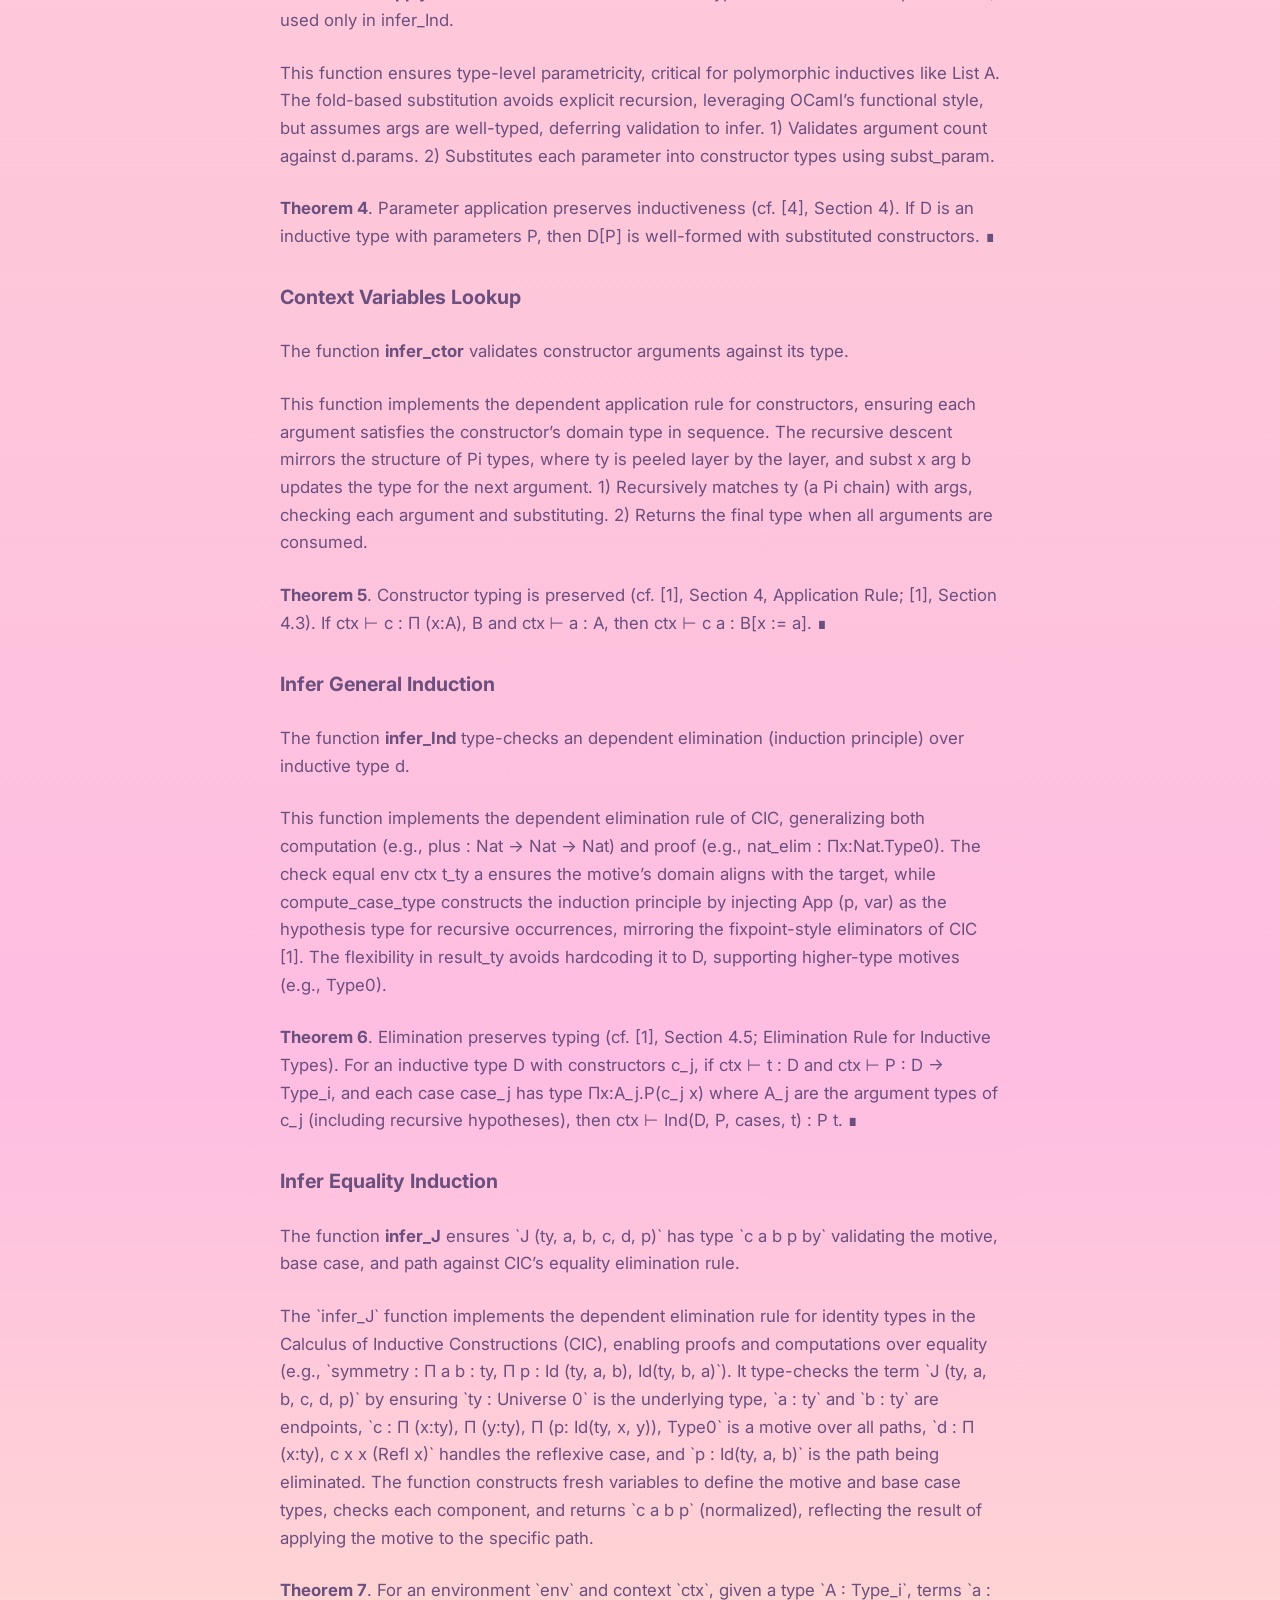
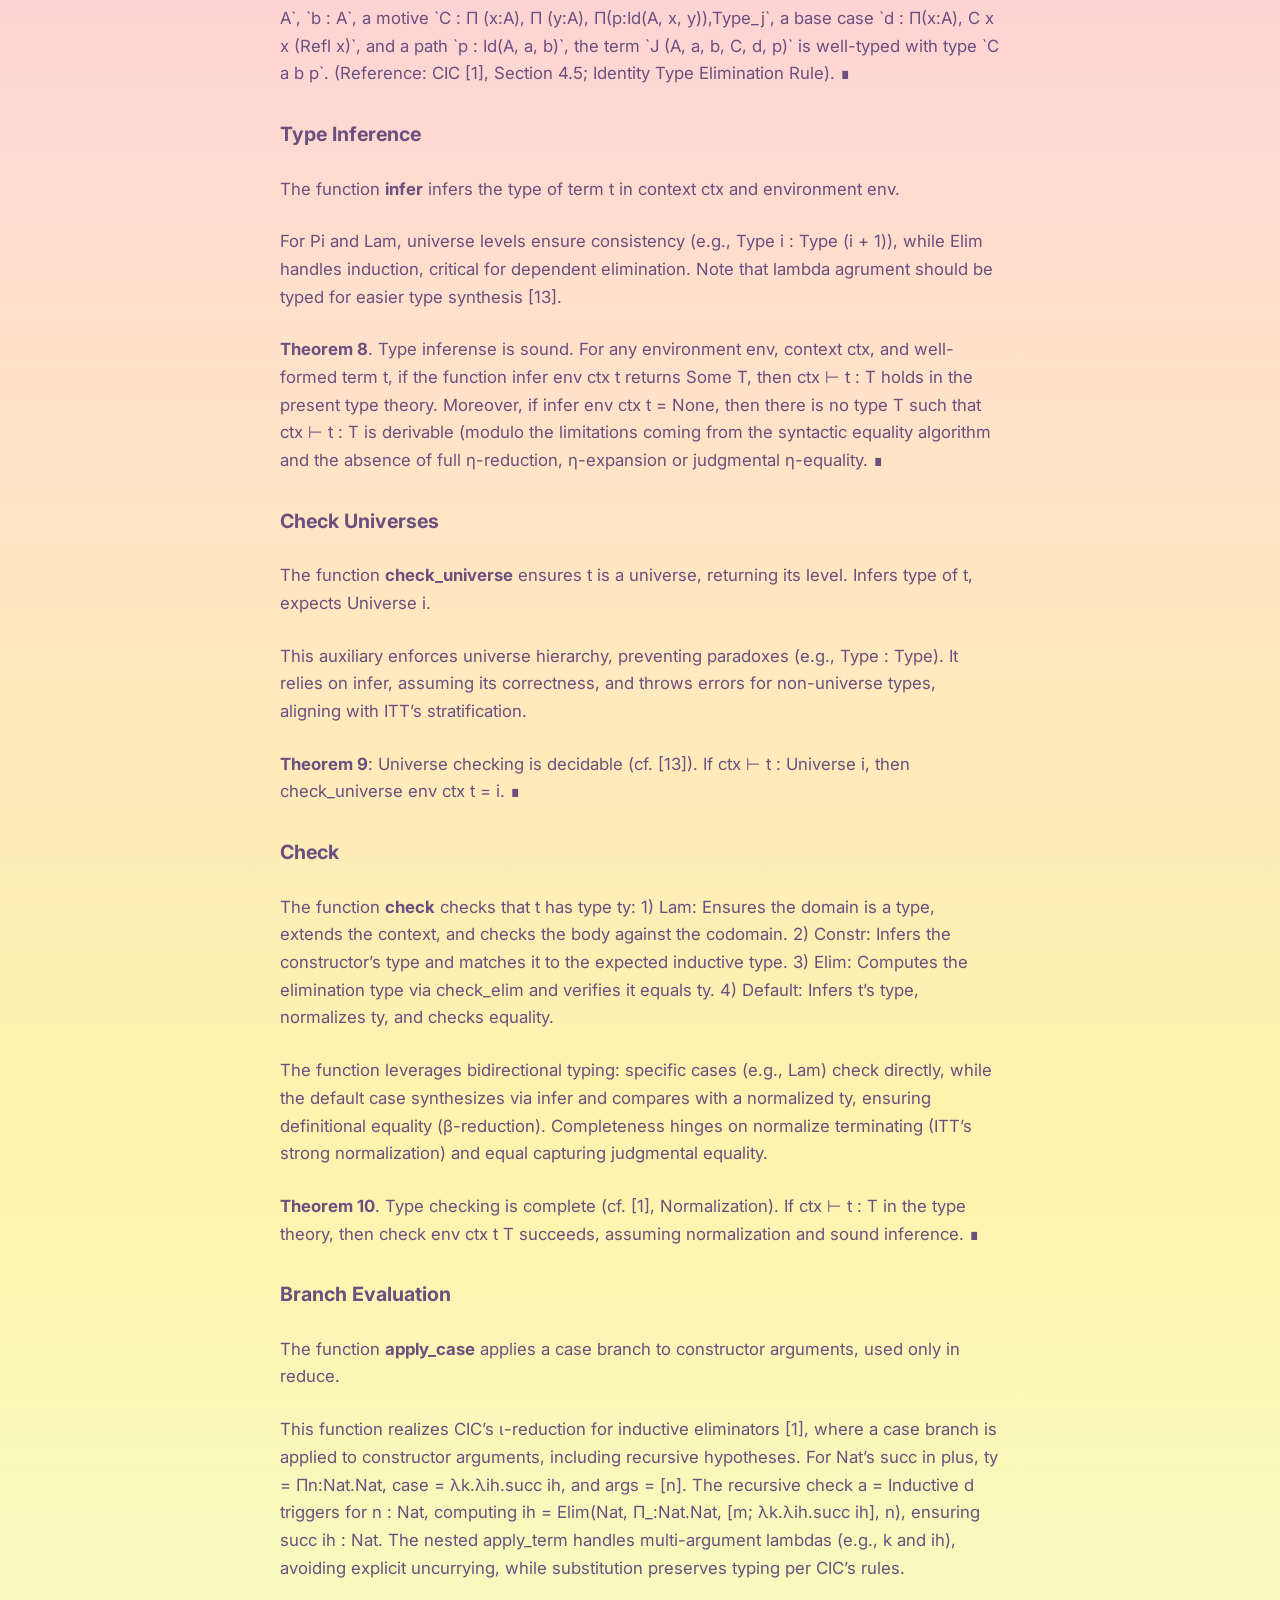
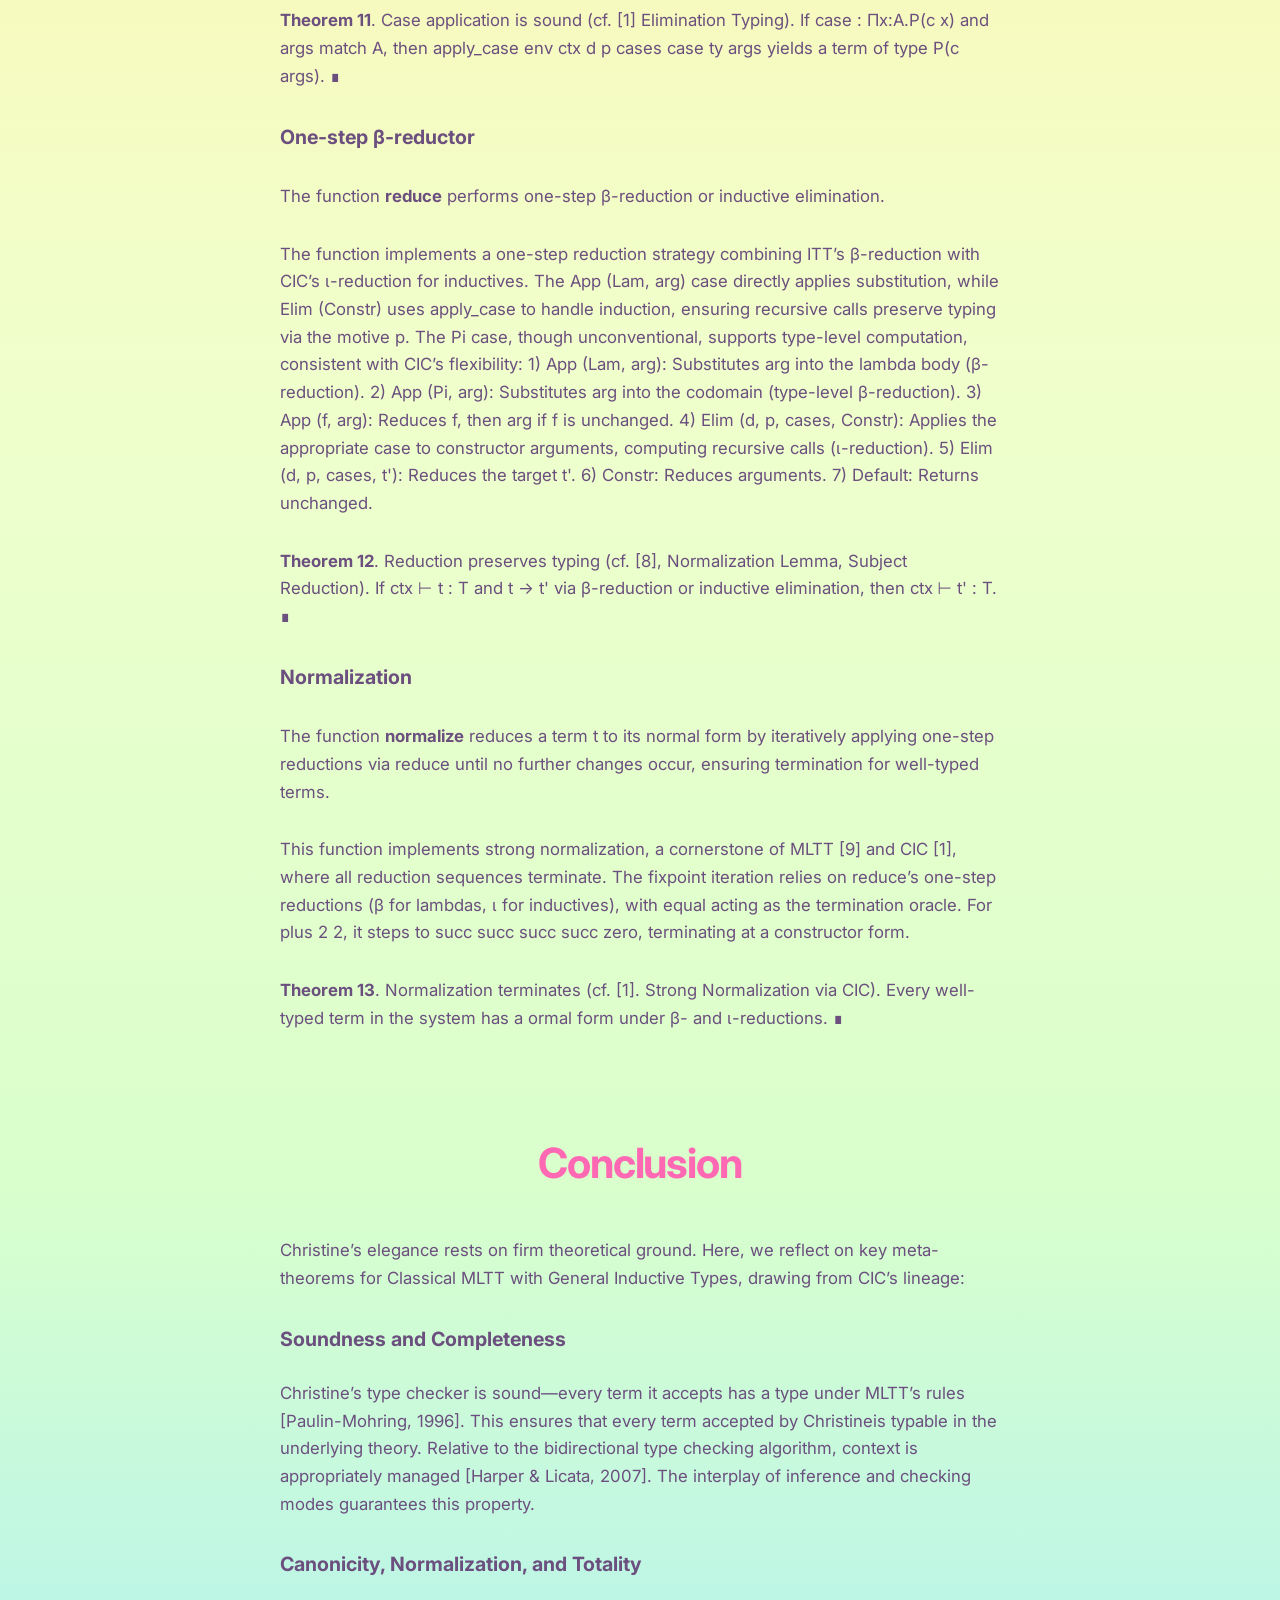
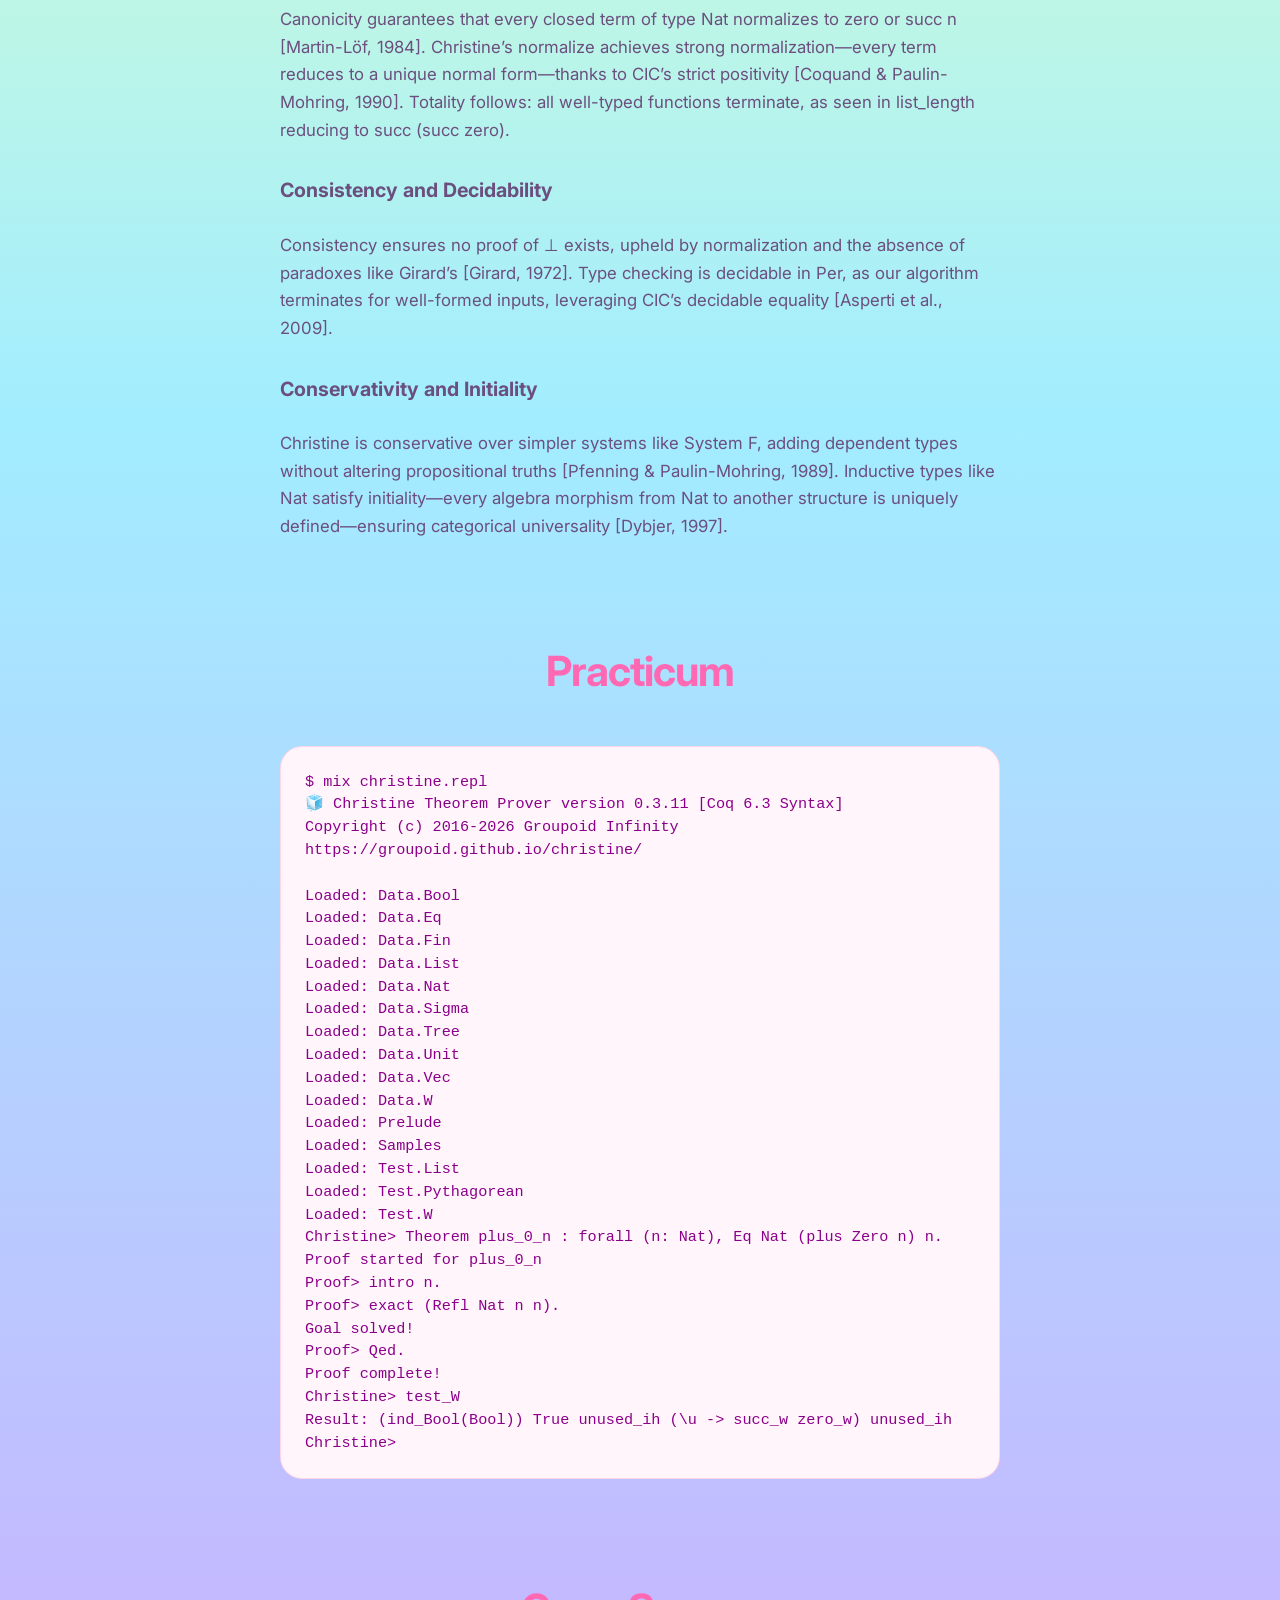
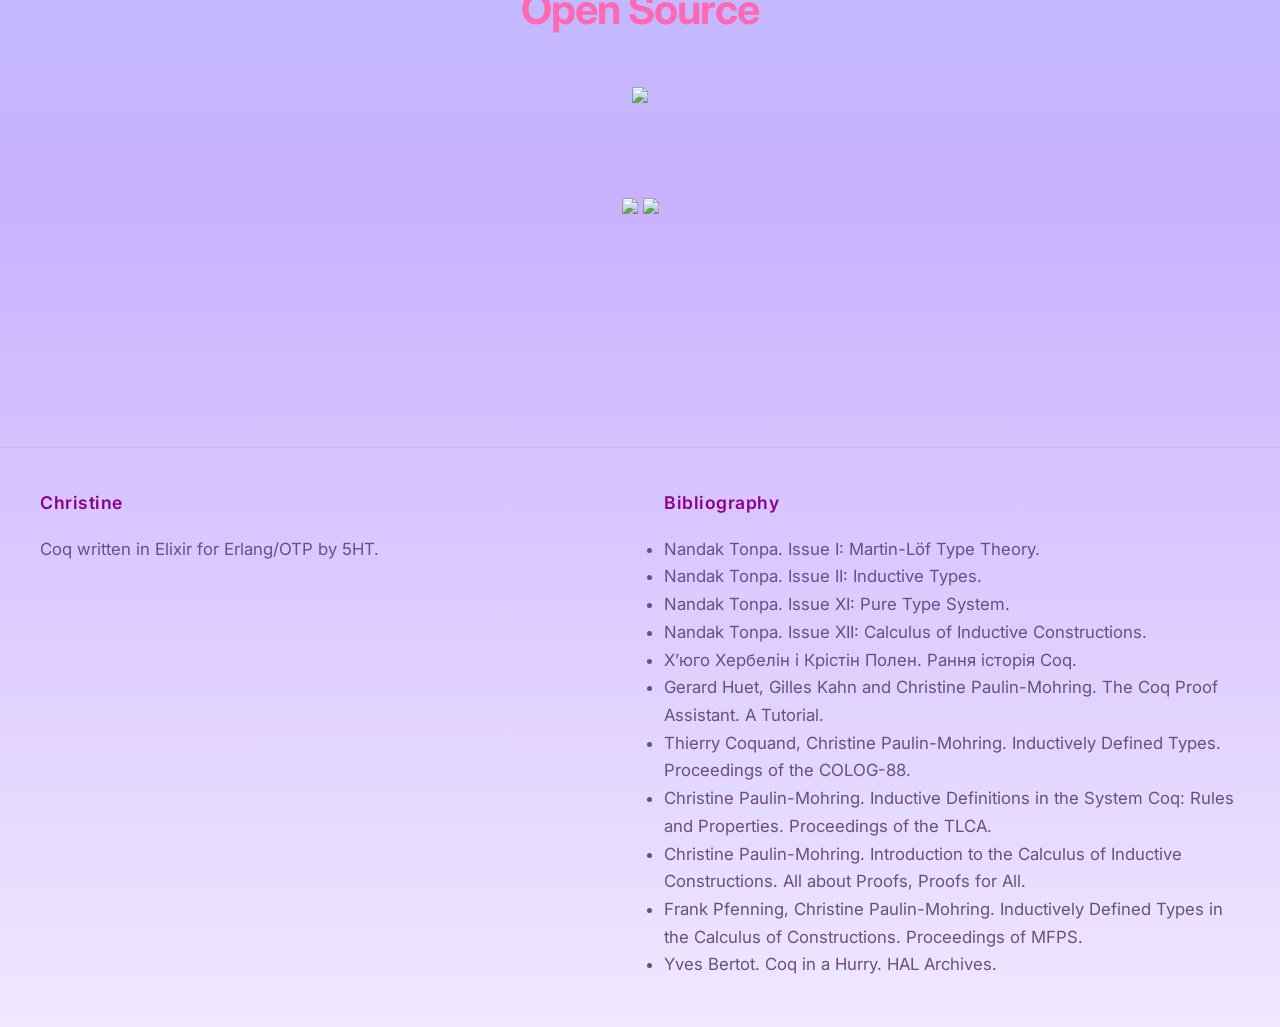
==== commit db8ac5a9: "wip" ====
--- a/index.html
+++ b/index.html
@@ -464,7 +464,7 @@
         <div class="footer-columns">
             <div>
                 <h4>Christine</h4>
-                <p>Coq written in Elixir for Erlang/OTP</p>
+                <p>Coq written in Elixir for Erlang/OTP by <a rel="me" href="https://mathstodon.xyz/@5ht">5HT</a>.</p>
             </div>
             <div>
                 <h4>Bibliography</h4>
